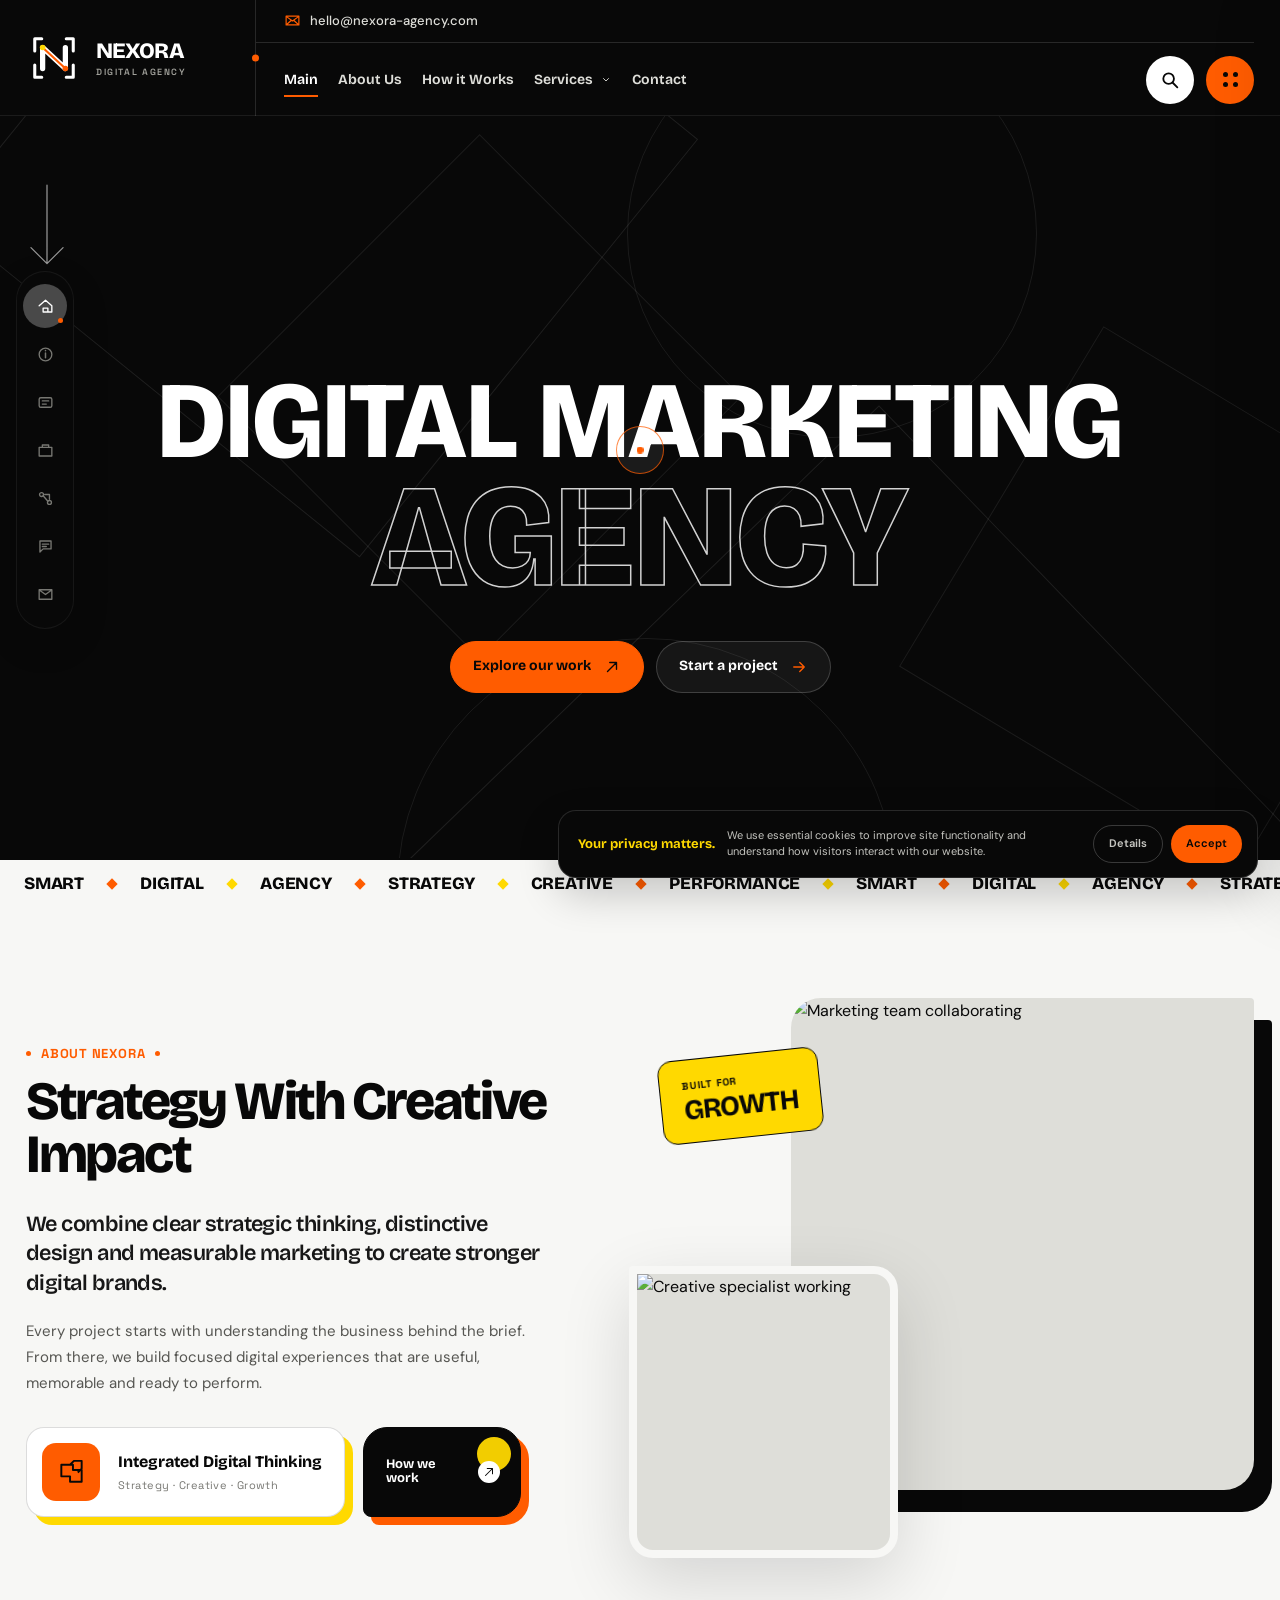
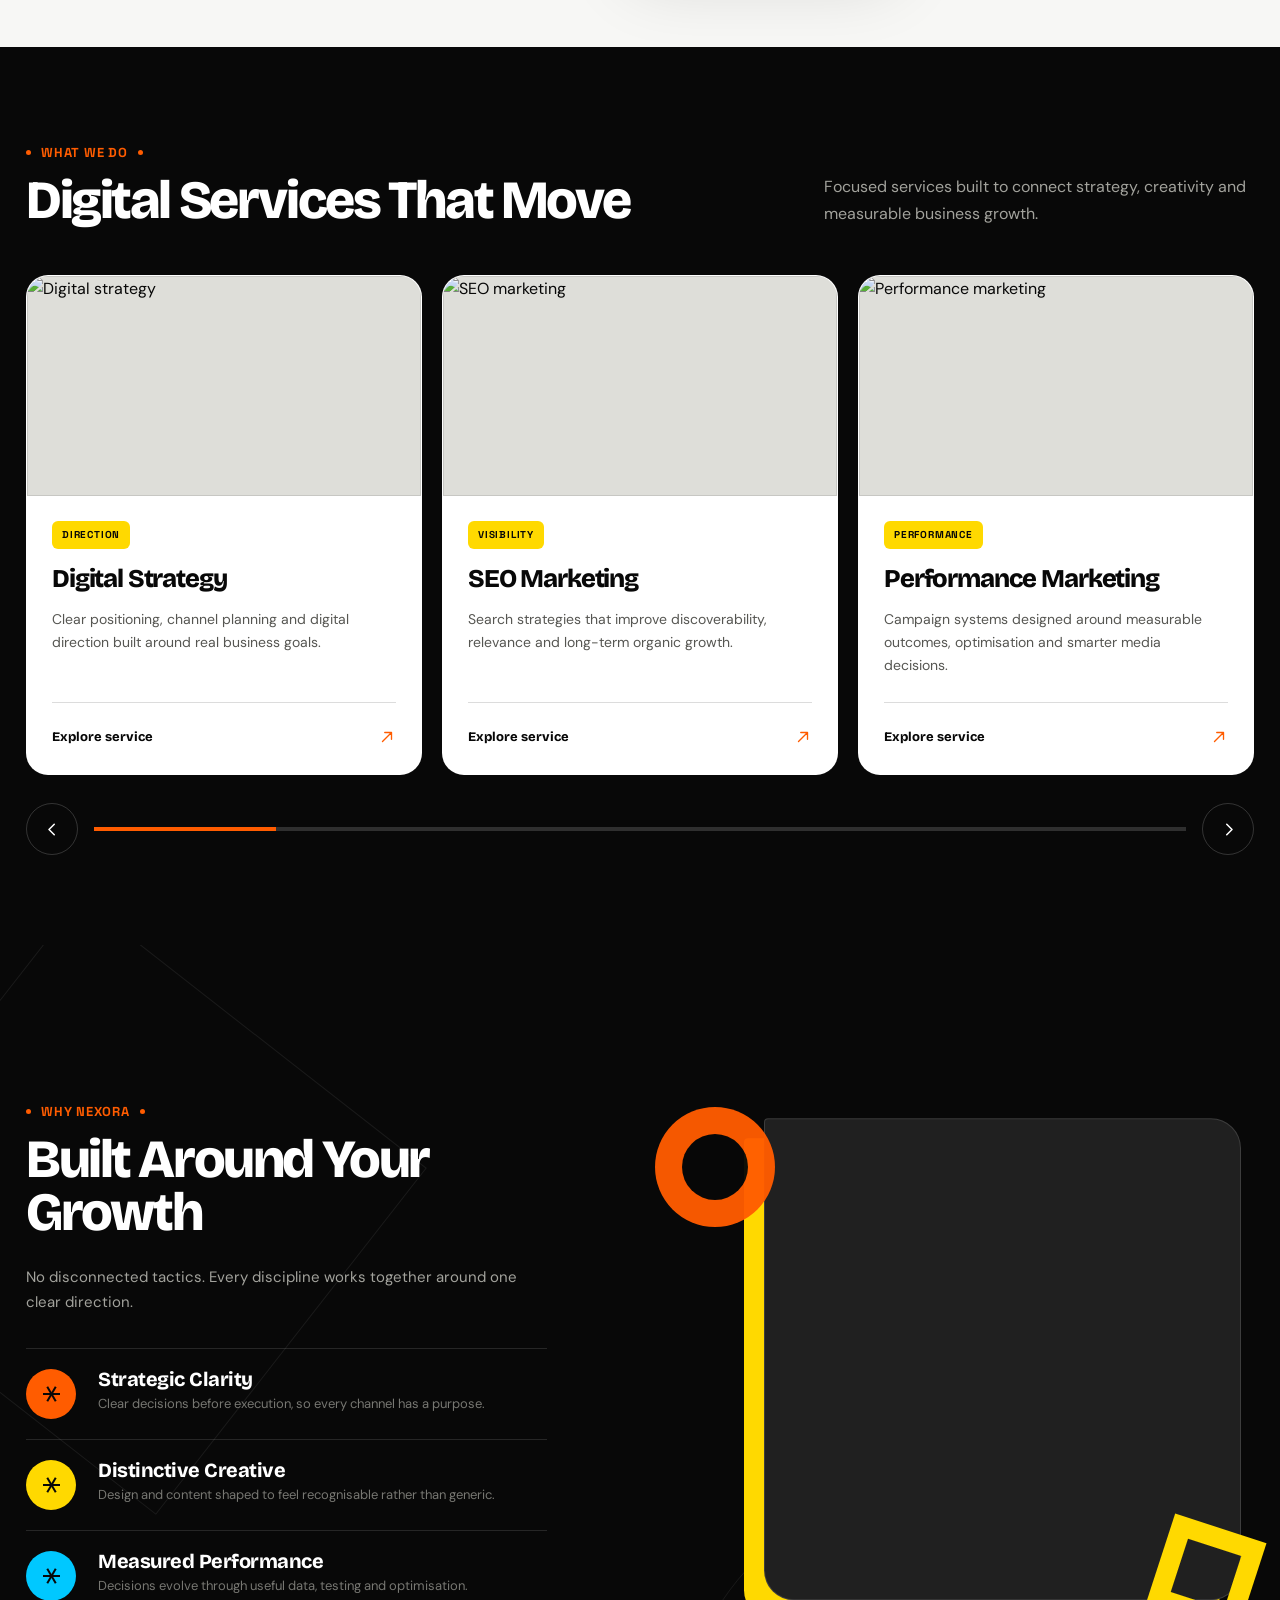
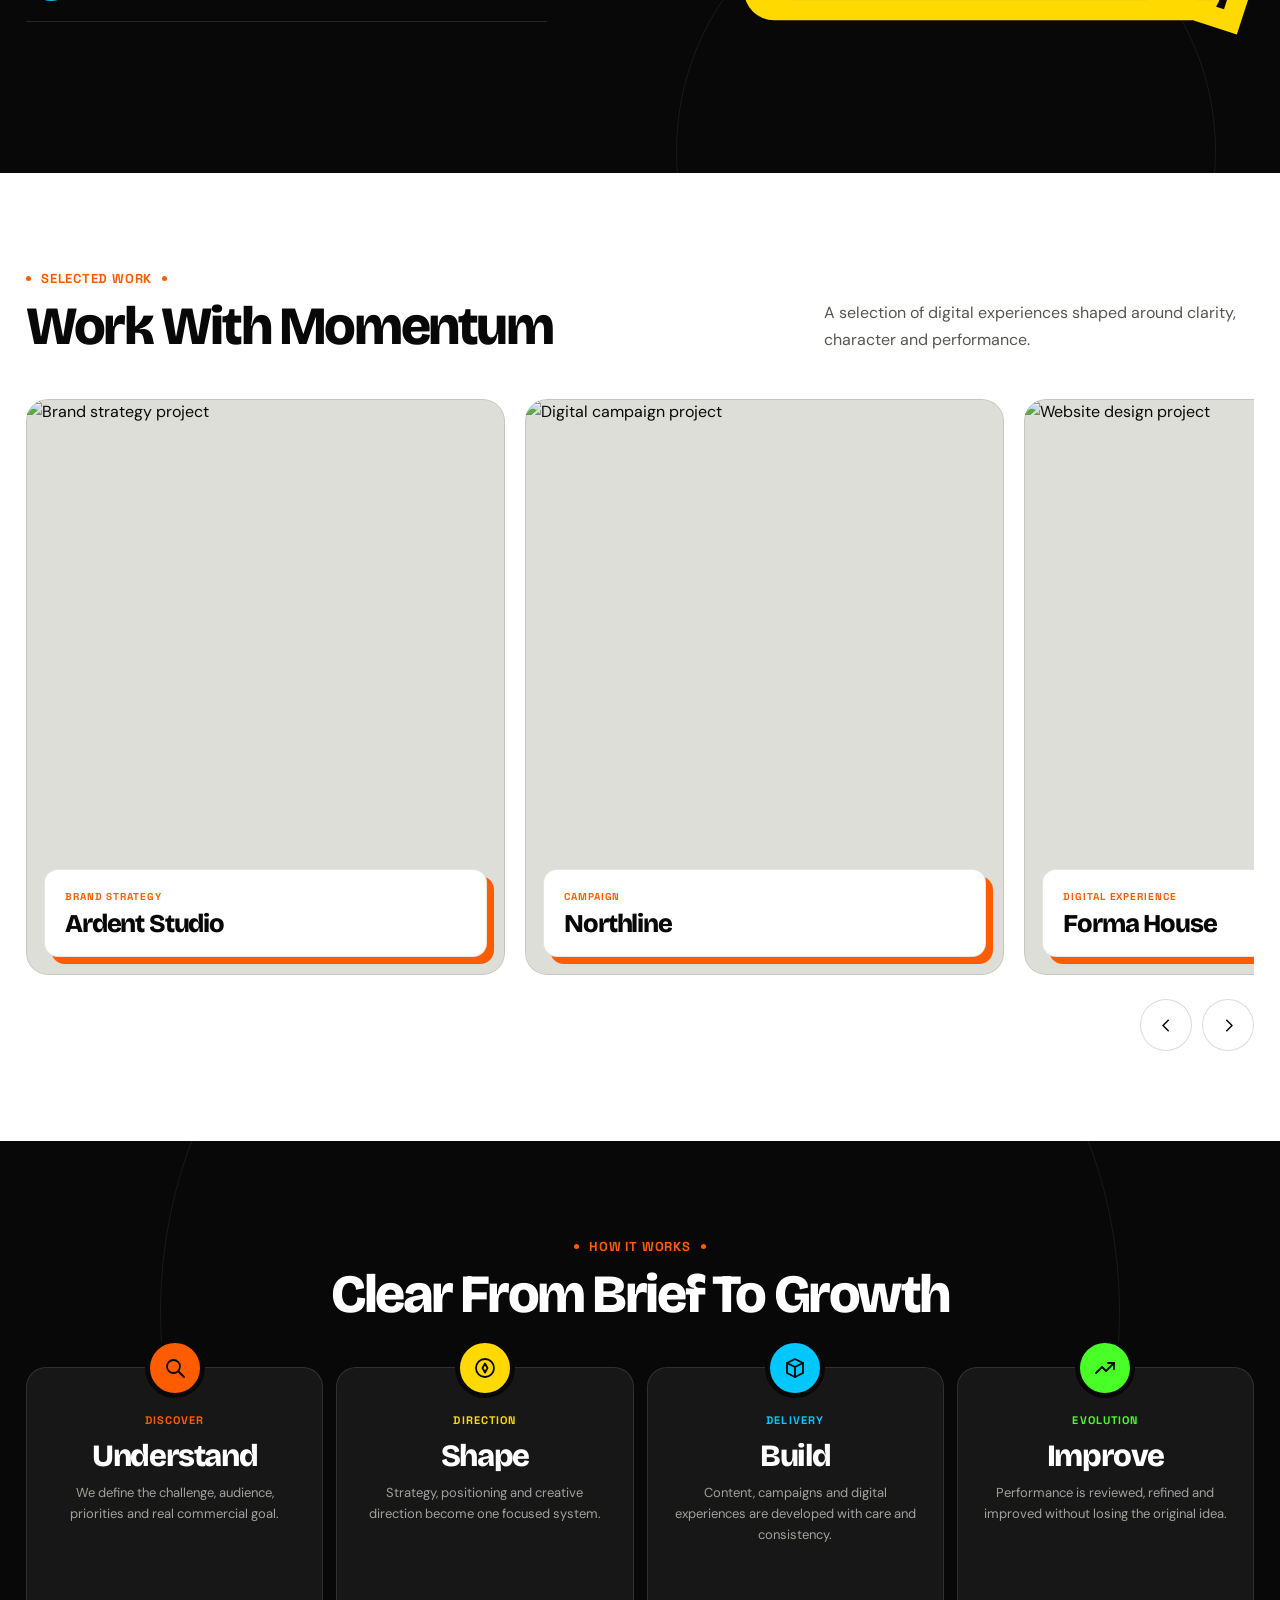
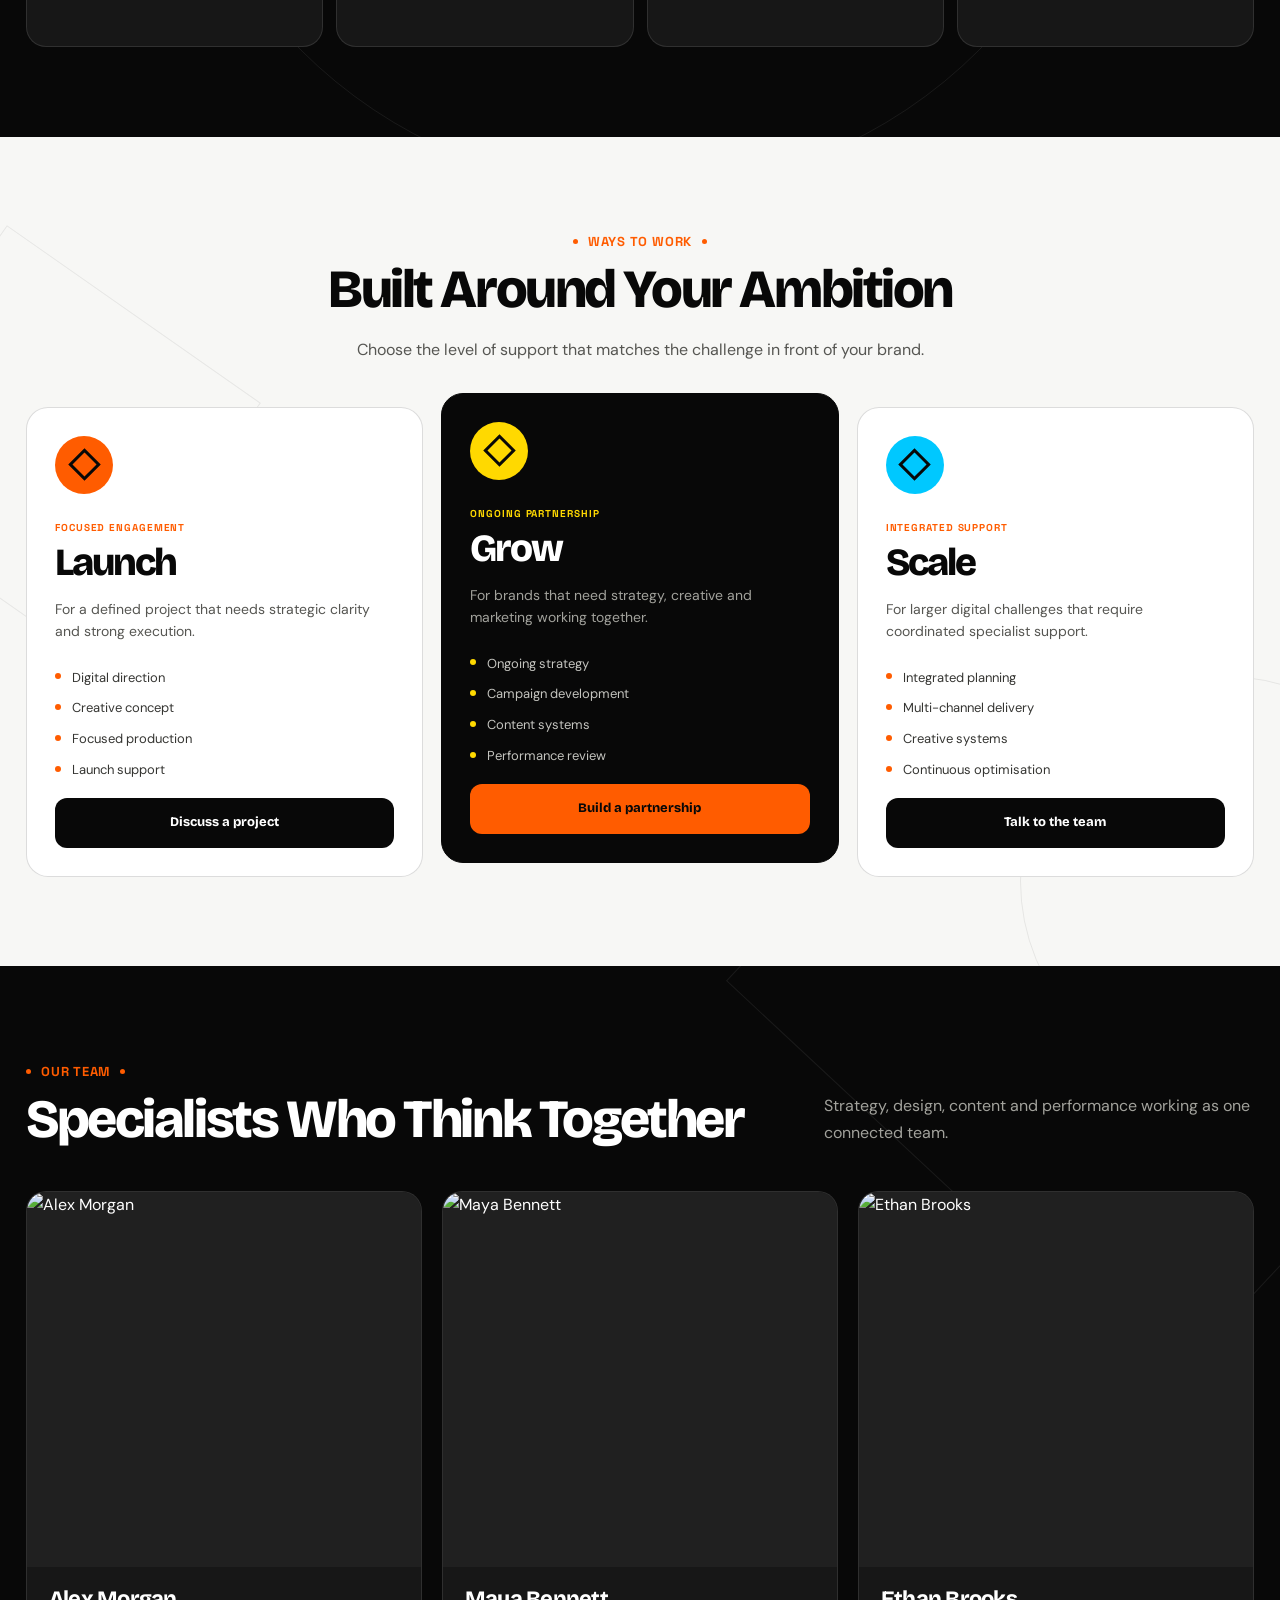
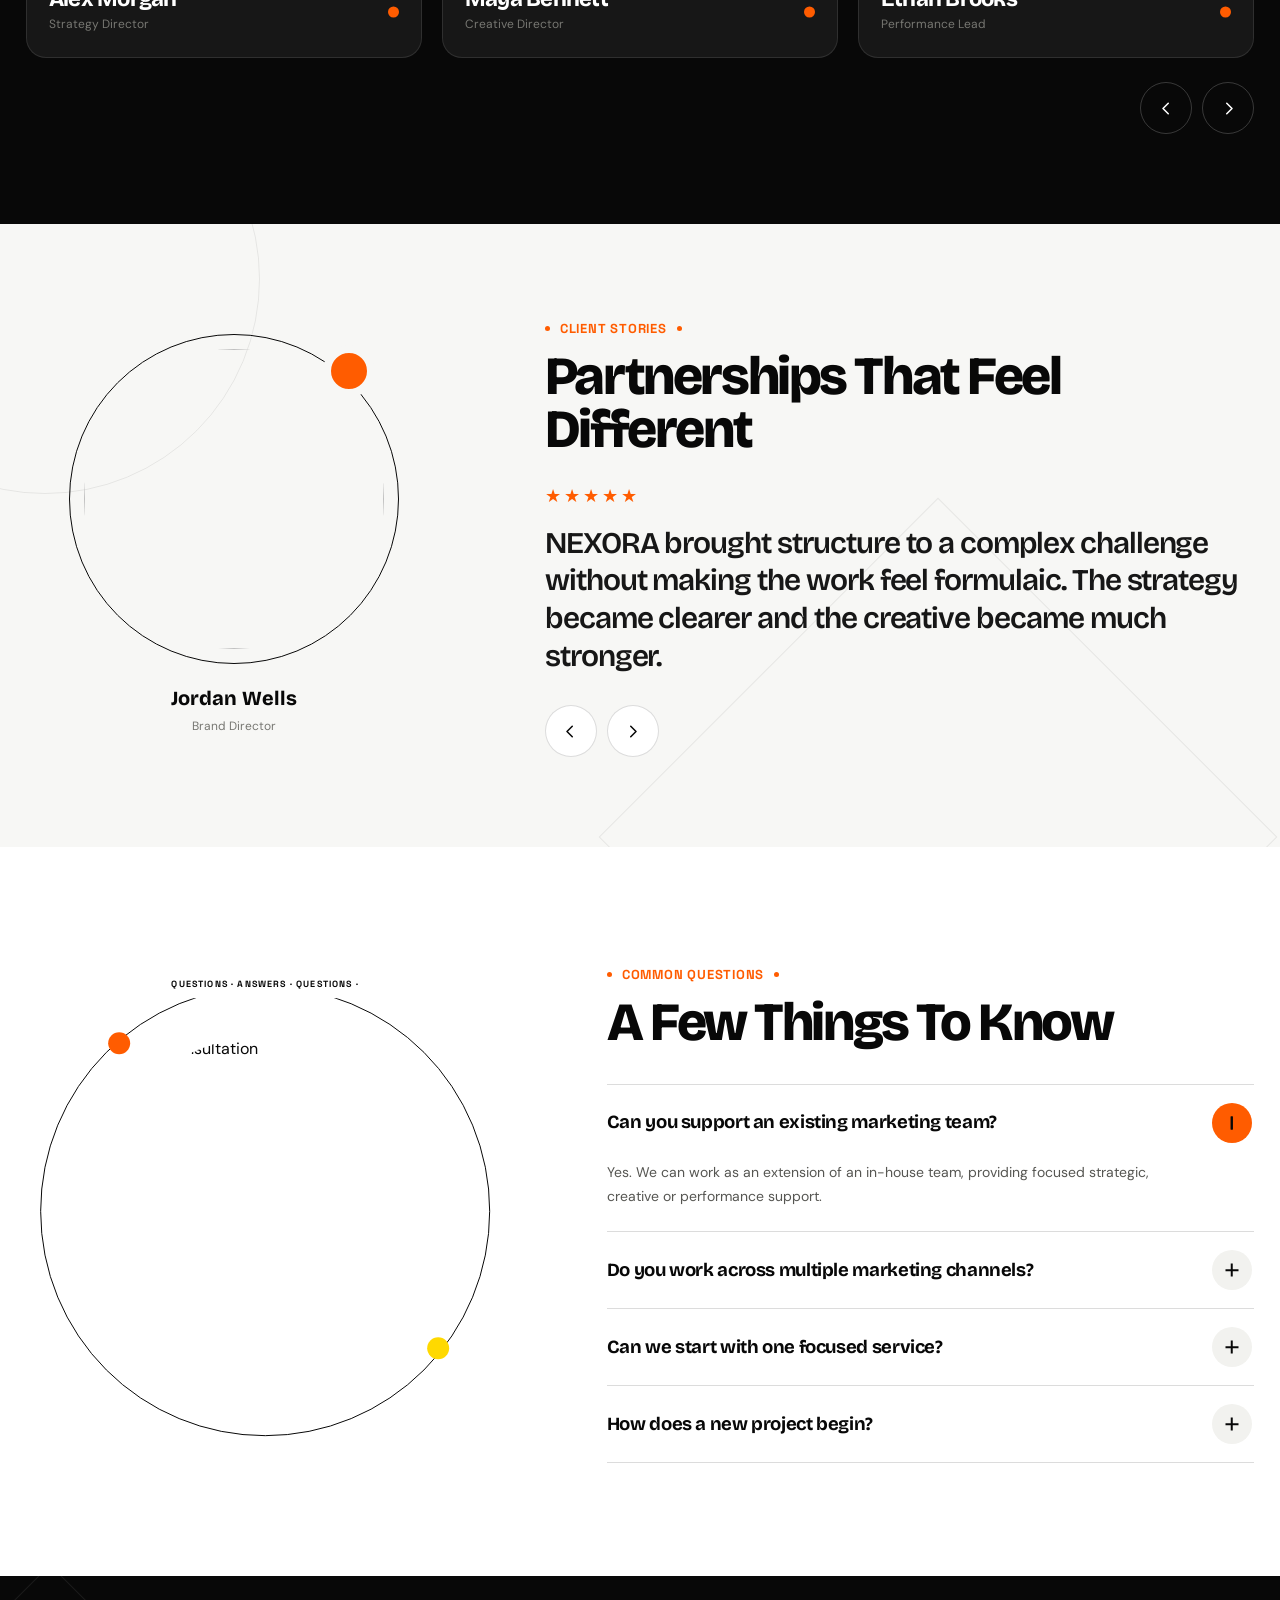
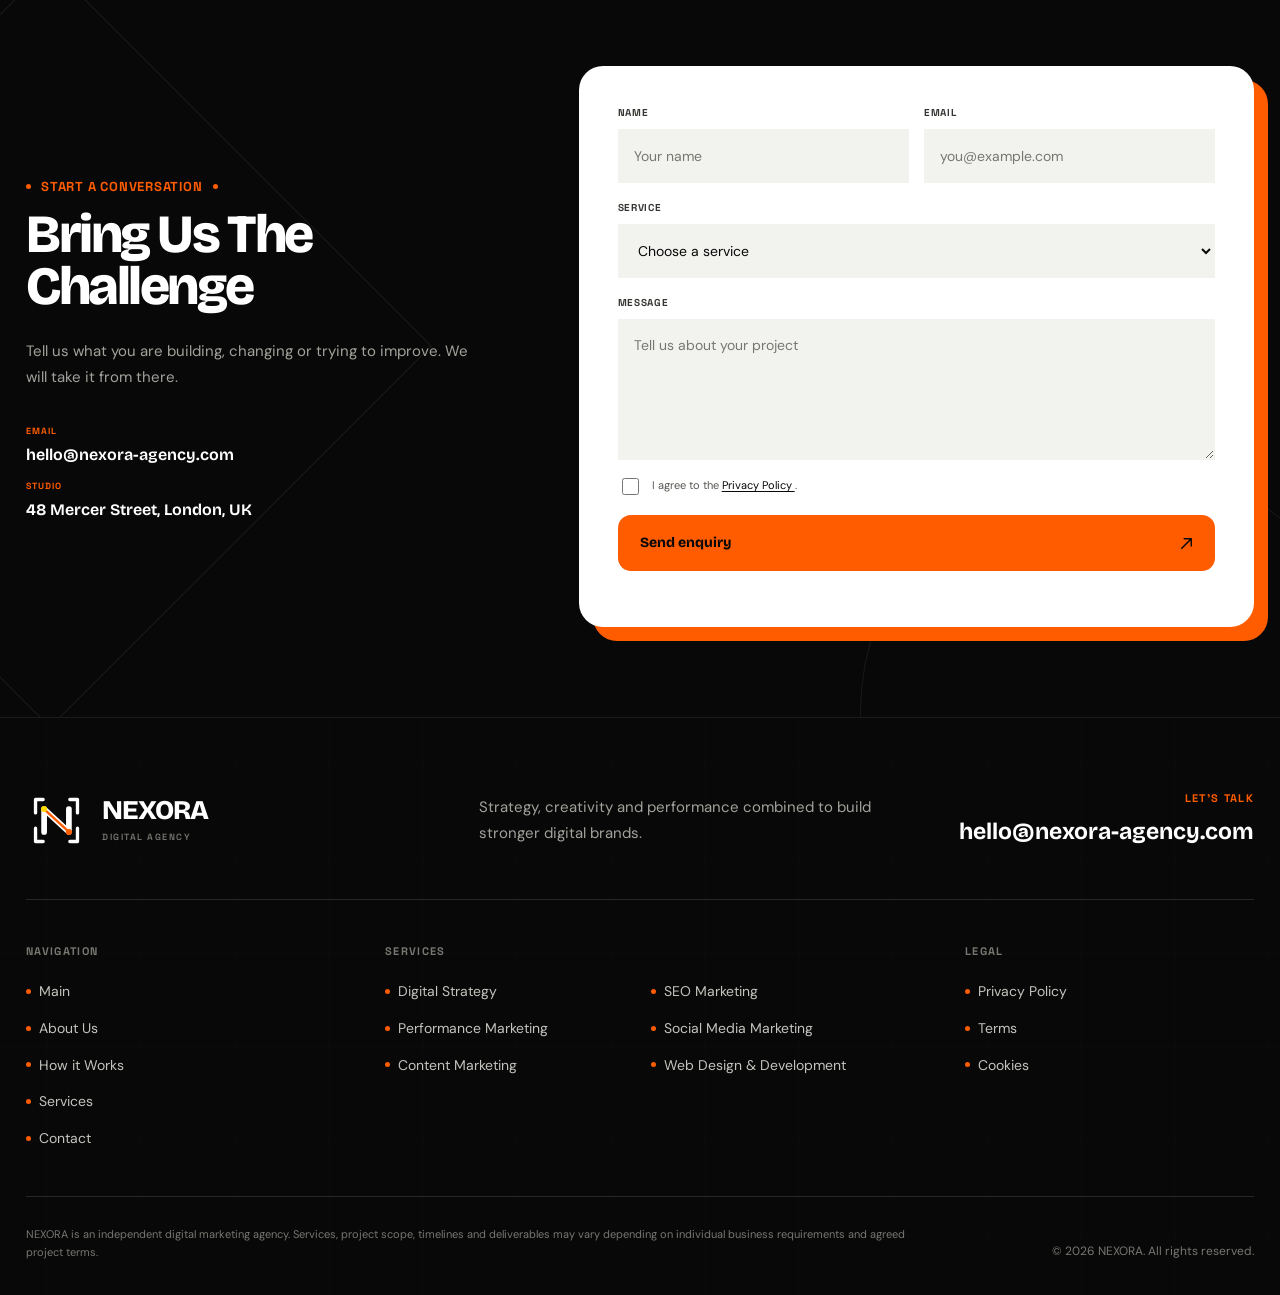
==== index.html @ 47d1459e "!" ====
<!DOCTYPE html>
<html lang="en">
<head>
    <meta charset="UTF-8">

    <meta
        name="viewport"
        content="width=device-width, initial-scale=1, viewport-fit=cover"
    >

    <meta
        name="description"
        content="NEXORA is a premium digital marketing agency focused on strategy, performance, content and digital experiences."
    >

    <meta name="theme-color" content="#080808">

    <title>NEXORA | Digital Marketing Agency</title>

    <link
        rel="icon"
        type="image/svg+xml"
        href="assets/icons/favicon.svg"
        data-site-favicon
    >

    <!-- Fonts -->
    <link rel="preconnect" href="https://fonts.googleapis.com">
    <link rel="preconnect" href="https://fonts.gstatic.com" crossorigin>

    <link
        href="https://fonts.googleapis.com/css2?family=Bricolage+Grotesque:opsz,wght@12..96,400;12..96,500;12..96,600;12..96,700;12..96,800&family=DM+Sans:opsz,wght@9..40,400;9..40,500;9..40,600&family=Space+Grotesk:wght@400;500;600;700&display=swap"
        rel="stylesheet"
    >

    <!-- Vendor -->
    <link
        rel="stylesheet"
        href="assets/vendor/swiper-bundle.min.css"
    >

    <link
        rel="stylesheet"
        href="assets/vendor/aos.css"
    >

    <!-- Site styles -->
    <link
        rel="stylesheet"
        href="assets/css/global.css"
    >

    <link
        rel="stylesheet"
        href="assets/css/index.css"
    >
</head>

<body
    class="page page--home"
    data-page="home"
>

    <!-- =========================================================
         CUSTOM CURSOR
    ========================================================== -->

    <div
        class="cursor"
        aria-hidden="true"
        data-cursor
    >
        <span class="cursor__dot"></span>
        <span class="cursor__follower"></span>
    </div>


    <!-- =========================================================
         HEADER
    ========================================================== -->

    <header
        class="site-header"
        data-header
    >
        <div class="site-header__shell">

            <a
                class="site-header__brand"
                href="index.html"
                aria-label="NEXORA home"
            >
                <img
                    class="site-header__logo"
                    src="assets/icons/logo.svg"
                    alt=""
                    width="62"
                    height="62"
                    data-site-logo
                >

                <span class="site-header__brand-copy">
                    <strong
                        class="site-header__brand-name"
                        data-brand-name
                    >
                        NEXORA
                    </strong>

                    <span
                        class="site-header__brand-tagline"
                        data-brand-tagline
                    >
                        DIGITAL AGENCY
                    </span>
                </span>
            </a>


            <div class="site-header__content">

                <!-- Top level -->
                <div class="site-header__top">
                    <a
                        class="site-header__email"
                        href="mailto:hello@nexora-agency.com"
                        data-site-email-link
                    >
                        <svg
                            viewBox="0 0 24 24"
                            aria-hidden="true"
                        >
                            <path
                                d="M3 5.75h18v12.5H3V5.75Zm1.5 1.5 7.5 5.4 7.5-5.4M4.5 17l5.5-5m9.5 5-5.5-5"
                                fill="none"
                                stroke="currentColor"
                                stroke-width="1.7"
                                stroke-linecap="round"
                                stroke-linejoin="round"
                            />
                        </svg>

                        <span data-site-email>
                            hello@nexora-agency.com
                        </span>
                    </a>

                    <span class="site-header__top-note">
                        Strategy · Creative · Performance
                    </span>
                </div>


                <!-- Bottom level -->
                <div class="site-header__bottom">

                    <nav
                        class="site-nav"
                        aria-label="Primary navigation"
                    >
                        <ul
                            class="site-nav__list"
                            data-primary-nav
                        ></ul>
                    </nav>


                    <div class="site-header__actions">

                        <button
                            class="header-action header-action--search"
                            type="button"
                            aria-label="Open search"
                            aria-controls="site-search"
                            aria-expanded="false"
                            data-search-open
                        >
                            <svg
                                viewBox="0 0 24 24"
                                aria-hidden="true"
                            >
                                <circle
                                    cx="10.5"
                                    cy="10.5"
                                    r="5.8"
                                    fill="none"
                                    stroke="currentColor"
                                    stroke-width="2"
                                />

                                <path
                                    d="m15 15 5 5"
                                    fill="none"
                                    stroke="currentColor"
                                    stroke-width="2"
                                    stroke-linecap="round"
                                />
                            </svg>
                        </button>


                        <button
                            class="header-action header-action--burger"
                            type="button"
                            aria-label="Open menu"
                            aria-controls="burger-panel"
                            aria-expanded="false"
                            data-burger-open
                        >
                            <span></span>
                            <span></span>
                            <span></span>
                            <span></span>
                        </button>

                    </div>

                </div>
            </div>

        </div>
    </header>


    <!-- =========================================================
         BURGER OVERLAY
    ========================================================== -->

    <div
        class="burger-overlay"
        data-burger-overlay
        hidden
    ></div>


    <!-- =========================================================
         BURGER PANEL
    ========================================================== -->

    <aside
        class="burger-panel"
        id="burger-panel"
        aria-hidden="true"
        aria-label="Website menu"
        data-burger-panel
    >
        <div class="burger-panel__header">

            <a
                class="burger-panel__brand"
                href="index.html"
            >
                <img
                    src="assets/icons/logo.svg"
                    alt=""
                    width="58"
                    height="58"
                    data-site-logo
                >

                <span>
                    <strong data-brand-name>NEXORA</strong>
                    <small data-brand-tagline>DIGITAL AGENCY</small>
                </span>
            </a>


            <button
                class="burger-panel__close"
                type="button"
                aria-label="Close menu"
                data-burger-close
            >
                <span></span>
                <span></span>
            </button>

        </div>


        <div class="burger-panel__body">

            <div class="burger-panel__intro">

                <p
                    class="burger-panel__text"
                    data-burger-description
                >
                    We create focused digital strategies,
                    distinctive experiences and measurable
                    marketing systems for ambitious brands.
                </p>


                <a
                    class="burger-panel__cta"
                    href="#contact"
                    data-burger-cta
                >
                    <span>Start a Project</span>

                    <svg
                        viewBox="0 0 24 24"
                        aria-hidden="true"
                    >
                        <path
                            d="M6 18 18 6M9 6h9v9"
                            fill="none"
                            stroke="currentColor"
                            stroke-width="1.8"
                            stroke-linecap="round"
                            stroke-linejoin="round"
                        />
                    </svg>
                </a>

            </div>


            <nav
                class="burger-nav"
                aria-label="Expanded navigation"
            >
                <div data-burger-nav></div>
            </nav>


            <div class="burger-panel__contact">

                <h2 class="burger-panel__title">
                    Contact Info
                </h2>

                <div class="burger-panel__contact-list">

                    <div class="burger-panel__contact-item">
                        <svg
                            viewBox="0 0 24 24"
                            aria-hidden="true"
                        >
                            <path
                                d="M12 21s6-5.1 6-11a6 6 0 1 0-12 0c0 5.9 6 11 6 11Z"
                                fill="none"
                                stroke="currentColor"
                                stroke-width="1.7"
                            />

                            <circle
                                cx="12"
                                cy="10"
                                r="2.2"
                                fill="none"
                                stroke="currentColor"
                                stroke-width="1.7"
                            />
                        </svg>

                        <span data-site-address>
                            48 Mercer Street, London, UK
                        </span>
                    </div>


                    <a
                        class="burger-panel__contact-item"
                        href="mailto:hello@nexora-agency.com"
                        data-site-email-link
                    >
                        <svg
                            viewBox="0 0 24 24"
                            aria-hidden="true"
                        >
                            <path
                                d="M3 5.75h18v12.5H3V5.75Zm1.5 1.5 7.5 5.4 7.5-5.4"
                                fill="none"
                                stroke="currentColor"
                                stroke-width="1.7"
                                stroke-linecap="round"
                                stroke-linejoin="round"
                            />
                        </svg>

                        <span data-site-email>
                            hello@nexora-agency.com
                        </span>
                    </a>

                </div>

            </div>

        </div>
    </aside>


    <!-- =========================================================
         SEARCH
    ========================================================== -->

    <div
        class="site-search"
        id="site-search"
        aria-hidden="true"
        data-search
    >
        <div
            class="site-search__backdrop"
            data-search-close
        ></div>

        <div
            class="site-search__dialog"
            role="dialog"
            aria-modal="true"
            aria-labelledby="search-title"
        >

            <div class="site-search__header">

                <div>
                    <span class="site-search__label">
                        Site Search
                    </span>

                    <h2
                        class="site-search__title"
                        id="search-title"
                    >
                        Find what you need
                    </h2>
                </div>


                <button
                    class="site-search__close"
                    type="button"
                    aria-label="Close search"
                    data-search-close
                >
                    <span></span>
                    <span></span>
                </button>

            </div>


            <label
                class="site-search__field"
                for="site-search-input"
            >
                <svg
                    viewBox="0 0 24 24"
                    aria-hidden="true"
                >
                    <circle
                        cx="10.5"
                        cy="10.5"
                        r="5.8"
                        fill="none"
                        stroke="currentColor"
                        stroke-width="2"
                    />

                    <path
                        d="m15 15 5 5"
                        fill="none"
                        stroke="currentColor"
                        stroke-width="2"
                        stroke-linecap="round"
                    />
                </svg>

                <input
                    id="site-search-input"
                    type="search"
                    autocomplete="off"
                    placeholder="Search the website"
                    data-search-input
                >
            </label>


            <div
                class="site-search__results"
                aria-live="polite"
                data-search-results
            ></div>

        </div>
    </div>


    <!-- =========================================================
         LEFT STICKY NAV
    ========================================================== -->

    <nav
        class="section-dock"
        aria-label="Page sections"
        data-section-dock
    >
        <a
            class="section-dock__item is-active"
            href="#home"
            aria-label="Home"
            data-section-link="home"
        >
            <svg viewBox="0 0 24 24" aria-hidden="true">
                <path
                    d="m4 11 8-7 8 7v8H9v-5h6v5h5"
                    fill="none"
                    stroke="currentColor"
                    stroke-width="1.7"
                    stroke-linecap="round"
                    stroke-linejoin="round"
                />
            </svg>
        </a>


        <a
            class="section-dock__item"
            href="#about"
            aria-label="About"
            data-section-link="about"
        >
            <svg viewBox="0 0 24 24" aria-hidden="true">
                <circle
                    cx="12"
                    cy="12"
                    r="8"
                    fill="none"
                    stroke="currentColor"
                    stroke-width="1.7"
                />

                <path
                    d="M12 10v6m0-9v.2"
                    fill="none"
                    stroke="currentColor"
                    stroke-width="1.9"
                    stroke-linecap="round"
                />
            </svg>
        </a>


        <a
            class="section-dock__item"
            href="#services"
            aria-label="Services"
            data-section-link="services"
        >
            <svg viewBox="0 0 24 24" aria-hidden="true">
                <rect
                    x="4"
                    y="6"
                    width="16"
                    height="12"
                    rx="2"
                    fill="none"
                    stroke="currentColor"
                    stroke-width="1.7"
                />

                <path
                    d="M8 10h8M8 14h5"
                    fill="none"
                    stroke="currentColor"
                    stroke-width="1.7"
                    stroke-linecap="round"
                />
            </svg>
        </a>


        <a
            class="section-dock__item"
            href="#projects"
            aria-label="Selected work"
            data-section-link="projects"
        >
            <svg viewBox="0 0 24 24" aria-hidden="true">
                <path
                    d="M4 8h16v11H4V8Zm4-3h8v3H8V5Z"
                    fill="none"
                    stroke="currentColor"
                    stroke-width="1.7"
                    stroke-linejoin="round"
                />
            </svg>
        </a>


        <a
            class="section-dock__item"
            href="#process"
            aria-label="How it works"
            data-section-link="process"
        >
            <svg viewBox="0 0 24 24" aria-hidden="true">
                <circle
                    cx="7"
                    cy="7"
                    r="2.5"
                    fill="none"
                    stroke="currentColor"
                    stroke-width="1.7"
                />

                <circle
                    cx="17"
                    cy="17"
                    r="2.5"
                    fill="none"
                    stroke="currentColor"
                    stroke-width="1.7"
                />

                <path
                    d="M9 8.5 15 15.5M17 7H11m6 0v6"
                    fill="none"
                    stroke="currentColor"
                    stroke-width="1.7"
                    stroke-linecap="round"
                />
            </svg>
        </a>


        <a
            class="section-dock__item"
            href="#testimonials"
            aria-label="Testimonials"
            data-section-link="testimonials"
        >
            <svg viewBox="0 0 24 24" aria-hidden="true">
                <path
                    d="M5 5h14v10H9l-4 4V5Z"
                    fill="none"
                    stroke="currentColor"
                    stroke-width="1.7"
                    stroke-linejoin="round"
                />

                <path
                    d="M8 9h8M8 12h5"
                    fill="none"
                    stroke="currentColor"
                    stroke-width="1.7"
                    stroke-linecap="round"
                />
            </svg>
        </a>


        <a
            class="section-dock__item"
            href="#contact"
            aria-label="Contact"
            data-section-link="contact"
        >
            <svg viewBox="0 0 24 24" aria-hidden="true">
                <path
                    d="M4 6h16v12H4V6Zm1 1 7 5 7-5"
                    fill="none"
                    stroke="currentColor"
                    stroke-width="1.7"
                    stroke-linecap="round"
                    stroke-linejoin="round"
                />
            </svg>
        </a>
    </nav>


    <main>


        <!-- =====================================================
             HERO
        ====================================================== -->

        <section
            class="hero"
            id="home"
            data-section="home"
        >

            <div
                class="hero__pattern"
                aria-hidden="true"
                data-hero-parallax
            >
                <span class="hero__shape hero__shape--one"></span>
                <span class="hero__shape hero__shape--two"></span>
                <span class="hero__shape hero__shape--three"></span>
                <span class="hero__shape hero__shape--four"></span>
            </div>


            <div class="hero__container">

                <div
                    class="hero__scroll-cue"
                    aria-hidden="true"
                >
                    <svg viewBox="0 0 68 138">
                        <path
                            d="M34 3v126M8 104l26 26 26-26"
                            fill="none"
                            stroke="currentColor"
                            stroke-width="2"
                            stroke-linecap="round"
                            stroke-linejoin="round"
                        />
                    </svg>
                </div>


                <div class="hero__headline">

                    <div class="hero__headline-mask">
                        <span
                            class="hero__headline-line hero__headline-line--solid"
                            data-hero-line
                        >
                            Digital Marketing
                        </span>
                    </div>

                    <div class="hero__headline-mask">
                        <span
                            class="hero__headline-line hero__headline-line--outline"
                            data-hero-line
                        >
                            AGENCY
                        </span>
                    </div>

                </div>


                <div
                    class="hero__copy"
                    data-hero-copy
                >
                    <a
                        class="hero__cta hero__cta--primary"
                        href="#services"
                    >
                        <span>Explore our work</span>

                        <svg
                            viewBox="0 0 24 24"
                            aria-hidden="true"
                        >
                            <path
                                d="M6 18 18 6M9 6h9v9"
                                fill="none"
                                stroke="currentColor"
                                stroke-width="1.8"
                                stroke-linecap="round"
                                stroke-linejoin="round"
                            />
                        </svg>
                    </a>

                    <a
                        class="hero__cta hero__cta--secondary"
                        href="#contact"
                    >
                        <span>Start a project</span>

                        <svg
                            viewBox="0 0 24 24"
                            aria-hidden="true"
                        >
                            <path
                                d="M5 12h14M13 6l6 6-6 6"
                                fill="none"
                                stroke="currentColor"
                                stroke-width="1.8"
                                stroke-linecap="round"
                                stroke-linejoin="round"
                            />
                        </svg>
                    </a>
                </div>

            </div>


            <nav
                class="hero-marquee"
                aria-label="Agency specialties"
            >
                <div class="hero-marquee__track">

                    <div class="hero-marquee__group">
                        <a class="hero-marquee__link" href="#about">SMART</a>
                        <i></i>
                        <a class="hero-marquee__link" href="#services">DIGITAL</a>
                        <i></i>
                        <a class="hero-marquee__link" href="#contact">AGENCY</a>
                        <i></i>
                        <a class="hero-marquee__link" href="#process">STRATEGY</a>
                        <i></i>
                        <a class="hero-marquee__link" href="#projects">CREATIVE</a>
                        <i></i>
                        <a class="hero-marquee__link" href="#testimonials">PERFORMANCE</a>
                        <i></i>
                    </div>

                    <div
                        class="hero-marquee__group"
                        aria-hidden="true"
                    >
                        <a class="hero-marquee__link" href="#about" tabindex="-1">SMART</a>
                        <i></i>
                        <a class="hero-marquee__link" href="#services" tabindex="-1">DIGITAL</a>
                        <i></i>
                        <a class="hero-marquee__link" href="#contact" tabindex="-1">AGENCY</a>
                        <i></i>
                        <a class="hero-marquee__link" href="#process" tabindex="-1">STRATEGY</a>
                        <i></i>
                        <a class="hero-marquee__link" href="#projects" tabindex="-1">CREATIVE</a>
                        <i></i>
                        <a class="hero-marquee__link" href="#testimonials" tabindex="-1">PERFORMANCE</a>
                        <i></i>
                    </div>

                </div>
            </nav>

        </section>


        <!-- =====================================================
             ABOUT
        ====================================================== -->

        <section
            class="section about"
            id="about"
            data-section="about"
        >
            <div class="container">

                <div class="about__layout">

                    <div
                        class="about__content"
                        data-aos="fade-up"
                    >
                        <span class="section-label">
                            About NEXORA
                        </span>

                        <h2 class="section-title">
                            Strategy With Creative Impact
                        </h2>

                        <p class="about__lead">
                            We combine clear strategic thinking,
                            distinctive design and measurable
                            marketing to create stronger digital brands.
                        </p>

                        <p class="about__text">
                            Every project starts with understanding
                            the business behind the brief. From there,
                            we build focused digital experiences that
                            are useful, memorable and ready to perform.
                        </p>


                        <div class="about__actions">

                            <div class="about__expertise">

                                <div class="about__expertise-icon">
                                    <svg
                                        viewBox="0 0 64 64"
                                        aria-hidden="true"
                                    >
                                        <path
                                            d="M11 42V18h24v11h18v24H29V42H11Zm18-24 8-8h16v16l-8 8"
                                            fill="none"
                                            stroke="currentColor"
                                            stroke-width="4"
                                            stroke-linejoin="round"
                                        />
                                    </svg>
                                </div>

                                <div>
                                    <strong>
                                        Integrated Digital Thinking
                                    </strong>

                                    <span>
                                        Strategy · Creative · Growth
                                    </span>
                                </div>

                            </div>


                            <a
                                class="round-link"
                                href="#process"
                            >
                                <span>
                                    How we work
                                </span>

                                <svg
                                    viewBox="0 0 24 24"
                                    aria-hidden="true"
                                >
                                    <path
                                        d="M6 18 18 6M9 6h9v9"
                                        fill="none"
                                        stroke="currentColor"
                                        stroke-width="1.8"
                                        stroke-linecap="round"
                                        stroke-linejoin="round"
                                    />
                                </svg>
                            </a>

                        </div>

                    </div>


                    <div
                        class="about__visual"
                        data-aos="fade-left"
                    >
                        <div class="about__media about__media--primary">
                            <img
                                src="assets/images/about/about-main.webp"
                                alt="Marketing team collaborating"
                                width="760"
                                height="880"
                                loading="lazy"
                            >
                        </div>

                        <div class="about__media about__media--floating">
                            <img
                                src="assets/images/about/about-detail.webp"
                                alt="Creative specialist working"
                                width="480"
                                height="600"
                                loading="lazy"
                            >
                        </div>

                        <div
                            class="about__accent-card"
                            aria-hidden="true"
                        >
                            <span>
                                Built for
                            </span>

                            <strong>
                                GROWTH
                            </strong>
                        </div>
                    </div>

                </div>

            </div>
        </section>


        <!-- =====================================================
             SERVICES
        ====================================================== -->

        <section
            class="section services"
            id="services"
            data-section="services"
        >
            <div class="container">

                <div
                    class="section-heading section-heading--split"
                    data-aos="fade-up"
                >
                    <div>
                        <span class="section-label">
                            What We Do
                        </span>

                        <h2 class="section-title">
                            Digital Services That Move
                        </h2>
                    </div>

                    <p>
                        Focused services built to connect strategy,
                        creativity and measurable business growth.
                    </p>
                </div>


                <div
                    class="services-slider-wrap"
                    data-aos="fade-up"
                    data-aos-delay="80"
                >

                    <div class="swiper services-swiper">

                        <div class="swiper-wrapper">


                            <article class="swiper-slide service-card">
                                <div class="service-card__media">
                                    <img
                                        src="assets/images/services/digital-strategy.webp"
                                        alt="Digital strategy"
                                        width="640"
                                        height="420"
                                        loading="lazy"
                                    >
                                </div>

                                <div class="service-card__body">
                                    <span class="service-card__tag">
                                        Direction
                                    </span>

                                    <h3>
                                        Digital Strategy
                                    </h3>

                                    <p>
                                        Clear positioning, channel planning
                                        and digital direction built around
                                        real business goals.
                                    </p>

                                    <a href="digital-strategy.html">
                                        <span>Explore service</span>

                                        <svg
                                            viewBox="0 0 24 24"
                                            aria-hidden="true"
                                        >
                                            <path
                                                d="M6 18 18 6M9 6h9v9"
                                                fill="none"
                                                stroke="currentColor"
                                                stroke-width="1.8"
                                                stroke-linecap="round"
                                                stroke-linejoin="round"
                                            />
                                        </svg>
                                    </a>
                                </div>
                            </article>


                            <article class="swiper-slide service-card">
                                <div class="service-card__media">
                                    <img
                                        src="assets/images/services/seo-marketing.webp"
                                        alt="SEO marketing"
                                        width="640"
                                        height="420"
                                        loading="lazy"
                                    >
                                </div>

                                <div class="service-card__body">
                                    <span class="service-card__tag">
                                        Visibility
                                    </span>

                                    <h3>
                                        SEO Marketing
                                    </h3>

                                    <p>
                                        Search strategies that improve
                                        discoverability, relevance and
                                        long-term organic growth.
                                    </p>

                                    <a href="seo-marketing.html">
                                        <span>Explore service</span>

                                        <svg
                                            viewBox="0 0 24 24"
                                            aria-hidden="true"
                                        >
                                            <path
                                                d="M6 18 18 6M9 6h9v9"
                                                fill="none"
                                                stroke="currentColor"
                                                stroke-width="1.8"
                                                stroke-linecap="round"
                                                stroke-linejoin="round"
                                            />
                                        </svg>
                                    </a>
                                </div>
                            </article>


                            <article class="swiper-slide service-card">
                                <div class="service-card__media">
                                    <img
                                        src="assets/images/services/performance-marketing.webp"
                                        alt="Performance marketing"
                                        width="640"
                                        height="420"
                                        loading="lazy"
                                    >
                                </div>

                                <div class="service-card__body">
                                    <span class="service-card__tag">
                                        Performance
                                    </span>

                                    <h3>
                                        Performance Marketing
                                    </h3>

                                    <p>
                                        Campaign systems designed around
                                        measurable outcomes, optimisation
                                        and smarter media decisions.
                                    </p>

                                    <a href="performance-marketing.html">
                                        <span>Explore service</span>

                                        <svg
                                            viewBox="0 0 24 24"
                                            aria-hidden="true"
                                        >
                                            <path
                                                d="M6 18 18 6M9 6h9v9"
                                                fill="none"
                                                stroke="currentColor"
                                                stroke-width="1.8"
                                                stroke-linecap="round"
                                                stroke-linejoin="round"
                                            />
                                        </svg>
                                    </a>
                                </div>
                            </article>


                            <article class="swiper-slide service-card">
                                <div class="service-card__media">
                                    <img
                                        src="assets/images/services/social-media.webp"
                                        alt="Social media marketing"
                                        width="640"
                                        height="420"
                                        loading="lazy"
                                    >
                                </div>

                                <div class="service-card__body">
                                    <span class="service-card__tag">
                                        Community
                                    </span>

                                    <h3>
                                        Social Media Marketing
                                    </h3>

                                    <p>
                                        Social systems built around useful
                                        content, stronger communities and
                                        consistent brand presence.
                                    </p>

                                    <a href="social-media-marketing.html">
                                        <span>Explore service</span>

                                        <svg
                                            viewBox="0 0 24 24"
                                            aria-hidden="true"
                                        >
                                            <path
                                                d="M6 18 18 6M9 6h9v9"
                                                fill="none"
                                                stroke="currentColor"
                                                stroke-width="1.8"
                                                stroke-linecap="round"
                                                stroke-linejoin="round"
                                            />
                                        </svg>
                                    </a>
                                </div>
                            </article>


                            <article class="swiper-slide service-card">
                                <div class="service-card__media">
                                    <img
                                        src="assets/images/services/content-marketing.webp"
                                        alt="Content marketing"
                                        width="640"
                                        height="420"
                                        loading="lazy"
                                    >
                                </div>

                                <div class="service-card__body">
                                    <span class="service-card__tag">
                                        Content
                                    </span>

                                    <h3>
                                        Content Marketing
                                    </h3>

                                    <p>
                                        Purposeful content systems that
                                        make brands clearer, more useful
                                        and easier to remember.
                                    </p>

                                    <a href="content-marketing.html">
                                        <span>Explore service</span>

                                        <svg
                                            viewBox="0 0 24 24"
                                            aria-hidden="true"
                                        >
                                            <path
                                                d="M6 18 18 6M9 6h9v9"
                                                fill="none"
                                                stroke="currentColor"
                                                stroke-width="1.8"
                                                stroke-linecap="round"
                                                stroke-linejoin="round"
                                            />
                                        </svg>
                                    </a>
                                </div>
                            </article>


                            <article class="swiper-slide service-card">
                                <div class="service-card__media">
                                    <img
                                        src="assets/images/services/web-design.webp"
                                        alt="Web design and development"
                                        width="640"
                                        height="420"
                                        loading="lazy"
                                    >
                                </div>

                                <div class="service-card__body">
                                    <span class="service-card__tag">
                                        Experience
                                    </span>

                                    <h3>
                                        Web Design & Development
                                    </h3>

                                    <p>
                                        Distinctive websites combining
                                        clear UX, strong visual systems
                                        and reliable front-end execution.
                                    </p>

                                    <a href="web-design.html">
                                        <span>Explore service</span>

                                        <svg
                                            viewBox="0 0 24 24"
                                            aria-hidden="true"
                                        >
                                            <path
                                                d="M6 18 18 6M9 6h9v9"
                                                fill="none"
                                                stroke="currentColor"
                                                stroke-width="1.8"
                                                stroke-linecap="round"
                                                stroke-linejoin="round"
                                            />
                                        </svg>
                                    </a>
                                </div>
                            </article>

                        </div>

                    </div>


                    <div class="slider-controls">

                        <button
                            class="slider-control slider-control--prev services-prev"
                            type="button"
                            aria-label="Previous services"
                        >
                            <svg
                                viewBox="0 0 24 24"
                                aria-hidden="true"
                            >
                                <path
                                    d="m14 6-6 6 6 6"
                                    fill="none"
                                    stroke="currentColor"
                                    stroke-width="1.8"
                                    stroke-linecap="round"
                                    stroke-linejoin="round"
                                />
                            </svg>
                        </button>


                        <div class="slider-progress services-progress"></div>


                        <button
                            class="slider-control slider-control--next services-next"
                            type="button"
                            aria-label="Next services"
                        >
                            <svg
                                viewBox="0 0 24 24"
                                aria-hidden="true"
                            >
                                <path
                                    d="m10 6 6 6-6 6"
                                    fill="none"
                                    stroke="currentColor"
                                    stroke-width="1.8"
                                    stroke-linecap="round"
                                    stroke-linejoin="round"
                                />
                            </svg>
                        </button>

                    </div>

                </div>

            </div>
        </section>


        <!-- =====================================================
             WHY CHOOSE US
        ====================================================== -->

        <section
            class="section why-us"
            data-section-theme="dark"
        >
            <div class="why-us__pattern" aria-hidden="true"></div>

            <div class="container">

                <div class="why-us__layout">

                    <div
                        class="why-us__content"
                        data-aos="fade-right"
                    >
                        <span class="section-label">
                            Why NEXORA
                        </span>

                        <h2 class="section-title">
                            Built Around Your Growth
                        </h2>

                        <p class="why-us__intro">
                            No disconnected tactics. Every discipline
                            works together around one clear direction.
                        </p>


                        <div class="why-us__list">

                            <article class="why-us__item">
                                <div class="why-us__icon">
                                    <span></span>
                                </div>

                                <div>
                                    <h3>
                                        Strategic Clarity
                                    </h3>

                                    <p>
                                        Clear decisions before execution,
                                        so every channel has a purpose.
                                    </p>
                                </div>
                            </article>


                            <article class="why-us__item">
                                <div class="why-us__icon">
                                    <span></span>
                                </div>

                                <div>
                                    <h3>
                                        Distinctive Creative
                                    </h3>

                                    <p>
                                        Design and content shaped to feel
                                        recognisable rather than generic.
                                    </p>
                                </div>
                            </article>


                            <article class="why-us__item">
                                <div class="why-us__icon">
                                    <span></span>
                                </div>

                                <div>
                                    <h3>
                                        Measured Performance
                                    </h3>

                                    <p>
                                        Decisions evolve through useful
                                        data, testing and optimisation.
                                    </p>
                                </div>
                            </article>

                        </div>

                    </div>


                    <div
                        class="why-us__visual"
                        data-aos="fade-left"
                    >
                        <div
                            class="why-us__media"
                            data-parallax-media
                        >
                            <img
                                src="assets/images/about/why-us.webp"
                                alt="Marketing professionals reviewing a campaign"
                                width="760"
                                height="900"
                                loading="lazy"
                            >
                        </div>

                        <span
                            class="why-us__decor why-us__decor--orange"
                            aria-hidden="true"
                        ></span>

                        <span
                            class="why-us__decor why-us__decor--yellow"
                            aria-hidden="true"
                        ></span>

                    </div>

                </div>

            </div>
        </section>


        <!-- =====================================================
             PROJECTS
        ====================================================== -->

        <section
            class="section projects"
            id="projects"
            data-section="projects"
        >
            <div class="container">

                <div
                    class="section-heading section-heading--split"
                    data-aos="fade-up"
                >
                    <div>
                        <span class="section-label">
                            Selected Work
                        </span>

                        <h2 class="section-title">
                            Work With Momentum
                        </h2>
                    </div>

                    <p>
                        A selection of digital experiences shaped
                        around clarity, character and performance.
                    </p>
                </div>

            </div>


            <div
                class="projects-slider-shell"
                data-aos="fade-up"
                data-aos-delay="80"
            >
                <div class="container">

                    <div class="swiper projects-swiper">

                        <div class="swiper-wrapper">

                            <article class="swiper-slide project-card">
                                <img
                                    src="assets/images/projects/project-01.webp"
                                    alt="Brand strategy project"
                                    width="760"
                                    height="900"
                                    loading="lazy"
                                >

                                <div class="project-card__overlay">
                                    <span>Brand Strategy</span>
                                    <h3>Ardent Studio</h3>
                                </div>
                            </article>


                            <article class="swiper-slide project-card">
                                <img
                                    src="assets/images/projects/project-02.webp"
                                    alt="Digital campaign project"
                                    width="760"
                                    height="900"
                                    loading="lazy"
                                >

                                <div class="project-card__overlay">
                                    <span>Campaign</span>
                                    <h3>Northline</h3>
                                </div>
                            </article>


                            <article class="swiper-slide project-card">
                                <img
                                    src="assets/images/projects/project-03.webp"
                                    alt="Website design project"
                                    width="760"
                                    height="900"
                                    loading="lazy"
                                >

                                <div class="project-card__overlay">
                                    <span>Digital Experience</span>
                                    <h3>Forma House</h3>
                                </div>
                            </article>


                            <article class="swiper-slide project-card">
                                <img
                                    src="assets/images/projects/project-04.webp"
                                    alt="Performance campaign project"
                                    width="760"
                                    height="900"
                                    loading="lazy"
                                >

                                <div class="project-card__overlay">
                                    <span>Performance</span>
                                    <h3>Vantage</h3>
                                </div>
                            </article>


                            <article class="swiper-slide project-card">
                                <img
                                    src="assets/images/projects/project-05.webp"
                                    alt="Social strategy project"
                                    width="760"
                                    height="900"
                                    loading="lazy"
                                >

                                <div class="project-card__overlay">
                                    <span>Social Strategy</span>
                                    <h3>Parallel</h3>
                                </div>
                            </article>

                        </div>

                    </div>


                    <div class="projects__controls">
                        <button
                            class="slider-control projects-prev"
                            type="button"
                            aria-label="Previous projects"
                        >
                            <svg
                                viewBox="0 0 24 24"
                                aria-hidden="true"
                            >
                                <path
                                    d="m14 6-6 6 6 6"
                                    fill="none"
                                    stroke="currentColor"
                                    stroke-width="1.8"
                                    stroke-linecap="round"
                                    stroke-linejoin="round"
                                />
                            </svg>
                        </button>

                        <button
                            class="slider-control projects-next"
                            type="button"
                            aria-label="Next projects"
                        >
                            <svg
                                viewBox="0 0 24 24"
                                aria-hidden="true"
                            >
                                <path
                                    d="m10 6 6 6-6 6"
                                    fill="none"
                                    stroke="currentColor"
                                    stroke-width="1.8"
                                    stroke-linecap="round"
                                    stroke-linejoin="round"
                                />
                            </svg>
                        </button>
                    </div>

                </div>
            </div>
        </section>


        <!-- =====================================================
             PROCESS
        ====================================================== -->

        <section
            class="section process"
            id="process"
            data-section="process"
        >
            <div class="process__pattern" aria-hidden="true"></div>

            <div class="container">

                <div
                    class="section-heading section-heading--center"
                    data-aos="fade-up"
                >
                    <span class="section-label">
                        How It Works
                    </span>

                    <h2 class="section-title">
                        Clear From Brief To Growth
                    </h2>
                </div>


                <div
                    class="process__grid"
                    data-aos="fade-up"
                    data-aos-delay="80"
                >

                    <article class="process-card">
                        <span class="process-card__icon">
                            <svg viewBox="0 0 24 24" aria-hidden="true">
                                <circle
                                    cx="10.5"
                                    cy="10.5"
                                    r="6.5"
                                    fill="none"
                                    stroke="currentColor"
                                    stroke-width="1.8"
                                />
                                <path
                                    d="M15.5 15.5 21 21"
                                    fill="none"
                                    stroke="currentColor"
                                    stroke-width="1.8"
                                    stroke-linecap="round"
                                />
                            </svg>
                        </span>

                        <span class="process-card__marker">
                            Discover
                        </span>

                        <h3>
                            Understand
                        </h3>

                        <p>
                            We define the challenge, audience,
                            priorities and real commercial goal.
                        </p>
                    </article>


                    <article class="process-card">
                        <span class="process-card__icon">
                            <svg viewBox="0 0 24 24" aria-hidden="true">
                                <circle
                                    cx="12"
                                    cy="12"
                                    r="9"
                                    fill="none"
                                    stroke="currentColor"
                                    stroke-width="1.8"
                                />
                                <path
                                    d="M12 7.5 14.5 12 12 16.5 9.5 12 12 7.5Z"
                                    fill="none"
                                    stroke="currentColor"
                                    stroke-width="1.8"
                                    stroke-linejoin="round"
                                />
                            </svg>
                        </span>

                        <span class="process-card__marker">
                            Direction
                        </span>

                        <h3>
                            Shape
                        </h3>

                        <p>
                            Strategy, positioning and creative
                            direction become one focused system.
                        </p>
                    </article>


                    <article class="process-card">
                        <span class="process-card__icon">
                            <svg viewBox="0 0 24 24" aria-hidden="true">
                                <path
                                    d="M12 3 4 7v10l8 4 8-4V7l-8-4Z"
                                    fill="none"
                                    stroke="currentColor"
                                    stroke-width="1.8"
                                    stroke-linejoin="round"
                                />
                                <path
                                    d="M4 7l8 4 8-4M12 11v10"
                                    fill="none"
                                    stroke="currentColor"
                                    stroke-width="1.8"
                                    stroke-linecap="round"
                                    stroke-linejoin="round"
                                />
                            </svg>
                        </span>

                        <span class="process-card__marker">
                            Delivery
                        </span>

                        <h3>
                            Build
                        </h3>

                        <p>
                            Content, campaigns and digital experiences
                            are developed with care and consistency.
                        </p>
                    </article>


                    <article class="process-card">
                        <span class="process-card__icon">
                            <svg viewBox="0 0 24 24" aria-hidden="true">
                                <path
                                    d="M3 17l6-6 4 4 8-8"
                                    fill="none"
                                    stroke="currentColor"
                                    stroke-width="1.8"
                                    stroke-linecap="round"
                                    stroke-linejoin="round"
                                />
                                <path
                                    d="M15 7h6v6"
                                    fill="none"
                                    stroke="currentColor"
                                    stroke-width="1.8"
                                    stroke-linecap="round"
                                    stroke-linejoin="round"
                                />
                            </svg>
                        </span>

                        <span class="process-card__marker">
                            Evolution
                        </span>

                        <h3>
                            Improve
                        </h3>

                        <p>
                            Performance is reviewed, refined and
                            improved without losing the original idea.
                        </p>
                    </article>

                </div>

            </div>
        </section>


        <!-- =====================================================
             SOLUTIONS / PRICING STYLE WITHOUT PRICES
        ====================================================== -->

        <section class="section solutions">

            <div class="solutions__pattern" aria-hidden="true"></div>

            <div class="container">

                <div
                    class="section-heading section-heading--center"
                    data-aos="fade-up"
                >
                    <span class="section-label">
                        Ways To Work
                    </span>

                    <h2 class="section-title">
                        Built Around Your Ambition
                    </h2>

                    <p>
                        Choose the level of support that matches
                        the challenge in front of your brand.
                    </p>
                </div>


                <div
                    class="solutions__grid"
                    data-aos="fade-up"
                    data-aos-delay="80"
                >

                    <article class="solution-card">

                        <div class="solution-card__symbol">
                            <span></span>
                        </div>

                        <span class="solution-card__type">
                            Focused Engagement
                        </span>

                        <h3>
                            Launch
                        </h3>

                        <p>
                            For a defined project that needs
                            strategic clarity and strong execution.
                        </p>

                        <ul>
                            <li>Digital direction</li>
                            <li>Creative concept</li>
                            <li>Focused production</li>
                            <li>Launch support</li>
                        </ul>

                        <a href="#contact">
                            <span>Discuss a project</span>
                        </a>
                    </article>


                    <article class="solution-card solution-card--featured">

                        <div class="solution-card__symbol">
                            <span></span>
                        </div>

                        <span class="solution-card__type">
                            Ongoing Partnership
                        </span>

                        <h3>
                            Grow
                        </h3>

                        <p>
                            For brands that need strategy,
                            creative and marketing working together.
                        </p>

                        <ul>
                            <li>Ongoing strategy</li>
                            <li>Campaign development</li>
                            <li>Content systems</li>
                            <li>Performance review</li>
                        </ul>

                        <a href="#contact">
                            <span>Build a partnership</span>
                        </a>
                    </article>


                    <article class="solution-card">

                        <div class="solution-card__symbol">
                            <span></span>
                        </div>

                        <span class="solution-card__type">
                            Integrated Support
                        </span>

                        <h3>
                            Scale
                        </h3>

                        <p>
                            For larger digital challenges that
                            require coordinated specialist support.
                        </p>

                        <ul>
                            <li>Integrated planning</li>
                            <li>Multi-channel delivery</li>
                            <li>Creative systems</li>
                            <li>Continuous optimisation</li>
                        </ul>

                        <a href="#contact">
                            <span>Talk to the team</span>
                        </a>
                    </article>

                </div>

            </div>
        </section>


        <!-- =====================================================
             TEAM
        ====================================================== -->

        <section class="section team">

            <div class="team__pattern" aria-hidden="true"></div>

            <div class="container">

                <div
                    class="section-heading section-heading--split"
                    data-aos="fade-up"
                >
                    <div>
                        <span class="section-label">
                            Our Team
                        </span>

                        <h2 class="section-title">
                            Specialists Who Think Together
                        </h2>
                    </div>

                    <p>
                        Strategy, design, content and performance
                        working as one connected team.
                    </p>
                </div>


                <div
                    class="team-slider-wrap"
                    data-aos="fade-up"
                    data-aos-delay="80"
                >
                    <div class="swiper team-swiper">

                        <div class="swiper-wrapper">

                            <article class="swiper-slide team-card">
                                <div class="team-card__media">
                                    <img
                                        src="assets/images/team/team-01.webp"
                                        alt="Alex Morgan"
                                        width="620"
                                        height="720"
                                        loading="lazy"
                                    >
                                </div>

                                <div class="team-card__body">
                                    <h3>
                                        Alex Morgan
                                    </h3>

                                    <span>
                                        Strategy Director
                                    </span>
                                </div>
                            </article>


                            <article class="swiper-slide team-card">
                                <div class="team-card__media">
                                    <img
                                        src="assets/images/team/team-02.webp"
                                        alt="Maya Bennett"
                                        width="620"
                                        height="720"
                                        loading="lazy"
                                    >
                                </div>

                                <div class="team-card__body">
                                    <h3>
                                        Maya Bennett
                                    </h3>

                                    <span>
                                        Creative Director
                                    </span>
                                </div>
                            </article>


                            <article class="swiper-slide team-card">
                                <div class="team-card__media">
                                    <img
                                        src="assets/images/team/team-03.webp"
                                        alt="Ethan Brooks"
                                        width="620"
                                        height="720"
                                        loading="lazy"
                                    >
                                </div>

                                <div class="team-card__body">
                                    <h3>
                                        Ethan Brooks
                                    </h3>

                                    <span>
                                        Performance Lead
                                    </span>
                                </div>
                            </article>


                            <article class="swiper-slide team-card">
                                <div class="team-card__media">
                                    <img
                                        src="assets/images/team/team-04.webp"
                                        alt="Olivia Reed"
                                        width="620"
                                        height="720"
                                        loading="lazy"
                                    >
                                </div>

                                <div class="team-card__body">
                                    <h3>
                                        Olivia Reed
                                    </h3>

                                    <span>
                                        Content Lead
                                    </span>
                                </div>
                            </article>

                        </div>

                    </div>


                    <div class="team__controls">
                        <button
                            class="slider-control team-prev"
                            type="button"
                            aria-label="Previous team members"
                        >
                            <svg
                                viewBox="0 0 24 24"
                                aria-hidden="true"
                            >
                                <path
                                    d="m14 6-6 6 6 6"
                                    fill="none"
                                    stroke="currentColor"
                                    stroke-width="1.8"
                                    stroke-linecap="round"
                                    stroke-linejoin="round"
                                />
                            </svg>
                        </button>

                        <button
                            class="slider-control team-next"
                            type="button"
                            aria-label="Next team members"
                        >
                            <svg
                                viewBox="0 0 24 24"
                                aria-hidden="true"
                            >
                                <path
                                    d="m10 6 6 6-6 6"
                                    fill="none"
                                    stroke="currentColor"
                                    stroke-width="1.8"
                                    stroke-linecap="round"
                                    stroke-linejoin="round"
                                />
                            </svg>
                        </button>
                    </div>

                </div>

            </div>
        </section>


        <!-- =====================================================
             TESTIMONIALS
        ====================================================== -->

        <section
            class="section testimonials"
            id="testimonials"
            data-section="testimonials"
        >
            <div class="testimonials__pattern" aria-hidden="true"></div>

            <div class="container">

                <div
                    class="testimonials__layout"
                    data-aos="fade-up"
                >

                    <div class="testimonials__portrait">

                        <div class="testimonials__portrait-frame">
                            <img
                                src="assets/images/testimonials/client-01.webp"
                                alt=""
                                width="360"
                                height="360"
                                loading="lazy"
                                data-testimonial-avatar
                            >
                        </div>

                        <div class="testimonials__person">
                            <strong data-testimonial-name>
                                Jordan Wells
                            </strong>

                            <span data-testimonial-role>
                                Brand Director
                            </span>
                        </div>

                    </div>


                    <div class="testimonials__content">

                        <span class="section-label">
                            Client Stories
                        </span>

                        <h2 class="section-title">
                            Partnerships That Feel Different
                        </h2>


                        <div class="swiper testimonials-swiper">

                            <div class="swiper-wrapper">

                                <article
                                    class="swiper-slide testimonial-slide"
                                    data-avatar="assets/images/testimonials/client-01.webp"
                                    data-name="Jordan Wells"
                                    data-role="Brand Director"
                                >
                                    <div
                                        class="testimonial-slide__rating"
                                        aria-label="5 out of 5 stars"
                                    >
                                        <span>★</span>
                                        <span>★</span>
                                        <span>★</span>
                                        <span>★</span>
                                        <span>★</span>
                                    </div>

                                    <blockquote>
                                        NEXORA brought structure to a
                                        complex challenge without making
                                        the work feel formulaic. The
                                        strategy became clearer and the
                                        creative became much stronger.
                                    </blockquote>
                                </article>


                                <article
                                    class="swiper-slide testimonial-slide"
                                    data-avatar="assets/images/testimonials/client-02.webp"
                                    data-name="Amelia Carter"
                                    data-role="Marketing Lead"
                                >
                                    <div
                                        class="testimonial-slide__rating"
                                        aria-label="5 out of 5 stars"
                                    >
                                        <span>★</span>
                                        <span>★</span>
                                        <span>★</span>
                                        <span>★</span>
                                        <span>★</span>
                                    </div>

                                    <blockquote>
                                        The team understood how to
                                        balance serious commercial goals
                                        with a brand experience that still
                                        felt fresh and distinctive.
                                    </blockquote>
                                </article>


                                <article
                                    class="swiper-slide testimonial-slide"
                                    data-avatar="assets/images/testimonials/client-03.webp"
                                    data-name="Daniel Hughes"
                                    data-role="Growth Manager"
                                >
                                    <div
                                        class="testimonial-slide__rating"
                                        aria-label="5 out of 5 stars"
                                    >
                                        <span>★</span>
                                        <span>★</span>
                                        <span>★</span>
                                        <span>★</span>
                                        <span>★</span>
                                    </div>

                                    <blockquote>
                                        The process was focused,
                                        collaborative and easy to follow.
                                        Every recommendation had a clear
                                        reason behind it.
                                    </blockquote>
                                </article>

                            </div>

                        </div>


                        <div class="testimonials__controls">

                            <button
                                class="testimonial-control testimonials-prev"
                                type="button"
                                aria-label="Previous testimonial"
                            >
                                <svg
                                    viewBox="0 0 24 24"
                                    aria-hidden="true"
                                >
                                    <path
                                        d="m14 6-6 6 6 6"
                                        fill="none"
                                        stroke="currentColor"
                                        stroke-width="1.8"
                                        stroke-linecap="round"
                                        stroke-linejoin="round"
                                    />
                                </svg>
                            </button>


                            <button
                                class="testimonial-control testimonials-next"
                                type="button"
                                aria-label="Next testimonial"
                            >
                                <svg
                                    viewBox="0 0 24 24"
                                    aria-hidden="true"
                                >
                                    <path
                                        d="m10 6 6 6-6 6"
                                        fill="none"
                                        stroke="currentColor"
                                        stroke-width="1.8"
                                        stroke-linecap="round"
                                        stroke-linejoin="round"
                                    />
                                </svg>
                            </button>

                        </div>

                    </div>

                </div>

            </div>
        </section>


        <!-- =====================================================
             FAQ
        ====================================================== -->

        <section class="section faq">

            <div class="container">

                <div class="faq__layout">

                    <div
                        class="faq__visual"
                        data-aos="fade-right"
                    >
                        <div
                            class="faq__circle"
                            aria-hidden="true"
                        >
                            <span>
                                QUESTIONS · ANSWERS · QUESTIONS ·
                            </span>
                        </div>

                        <div class="faq__media">
                            <img
                                src="assets/images/faq/faq.webp"
                                alt="Agency consultation"
                                width="620"
                                height="620"
                                loading="lazy"
                            >
                        </div>
                    </div>


                    <div
                        class="faq__content"
                        data-aos="fade-left"
                    >
                        <span class="section-label">
                            Common Questions
                        </span>

                        <h2 class="section-title">
                            A Few Things To Know
                        </h2>


                        <div
                            class="faq-accordion"
                            data-accordion
                        >

                            <article class="faq-item is-open">

                                <h3 class="faq-item__heading">
                                    <button
                                        class="faq-item__trigger"
                                        type="button"
                                        aria-expanded="true"
                                    >
                                        <span>
                                            Can you support an existing
                                            marketing team?
                                        </span>

                                        <span
                                            class="faq-item__icon"
                                            aria-hidden="true"
                                        ></span>
                                    </button>
                                </h3>

                                <div class="faq-item__panel">
                                    <div class="faq-item__panel-inner">
                                        <p>
                                            Yes. We can work as an
                                            extension of an in-house team,
                                            providing focused strategic,
                                            creative or performance support.
                                        </p>
                                    </div>
                                </div>

                            </article>


                            <article class="faq-item">

                                <h3 class="faq-item__heading">
                                    <button
                                        class="faq-item__trigger"
                                        type="button"
                                        aria-expanded="false"
                                    >
                                        <span>
                                            Do you work across multiple
                                            marketing channels?
                                        </span>

                                        <span
                                            class="faq-item__icon"
                                            aria-hidden="true"
                                        ></span>
                                    </button>
                                </h3>

                                <div
                                    class="faq-item__panel"
                                    hidden
                                >
                                    <div class="faq-item__panel-inner">
                                        <p>
                                            Yes. Projects can combine
                                            strategy, SEO, performance,
                                            social, content and digital
                                            experience depending on the brief.
                                        </p>
                                    </div>
                                </div>

                            </article>


                            <article class="faq-item">

                                <h3 class="faq-item__heading">
                                    <button
                                        class="faq-item__trigger"
                                        type="button"
                                        aria-expanded="false"
                                    >
                                        <span>
                                            Can we start with one focused
                                            service?
                                        </span>

                                        <span
                                            class="faq-item__icon"
                                            aria-hidden="true"
                                        ></span>
                                    </button>
                                </h3>

                                <div
                                    class="faq-item__panel"
                                    hidden
                                >
                                    <div class="faq-item__panel-inner">
                                        <p>
                                            Absolutely. A partnership can
                                            begin with a defined service and
                                            expand only when additional
                                            support genuinely makes sense.
                                        </p>
                                    </div>
                                </div>

                            </article>


                            <article class="faq-item">

                                <h3 class="faq-item__heading">
                                    <button
                                        class="faq-item__trigger"
                                        type="button"
                                        aria-expanded="false"
                                    >
                                        <span>
                                            How does a new project begin?
                                        </span>

                                        <span
                                            class="faq-item__icon"
                                            aria-hidden="true"
                                        ></span>
                                    </button>
                                </h3>

                                <div
                                    class="faq-item__panel"
                                    hidden
                                >
                                    <div class="faq-item__panel-inner">
                                        <p>
                                            Start with the contact form.
                                            We review your goals, scope and
                                            priorities before recommending
                                            an appropriate direction.
                                        </p>
                                    </div>
                                </div>

                            </article>

                        </div>

                    </div>

                </div>

            </div>
        </section>


        <!-- =====================================================
             CONTACT
        ====================================================== -->

        <section
            class="section contact"
            id="contact"
            data-section="contact"
        >
            <div class="contact__pattern" aria-hidden="true"></div>

            <div class="container">

                <div class="contact__layout">

                    <div
                        class="contact__content"
                        data-aos="fade-right"
                    >
                        <span class="section-label">
                            Start A Conversation
                        </span>

                        <h2 class="section-title">
                            Bring Us The Challenge
                        </h2>

                        <p>
                            Tell us what you are building, changing
                            or trying to improve. We will take it from there.
                        </p>


                        <div class="contact__details">

                            <a
                                class="contact__detail"
                                href="mailto:hello@nexora-agency.com"
                                data-site-email-link
                            >
                                <span class="contact__detail-label">
                                    Email
                                </span>

                                <strong data-site-email>
                                    hello@nexora-agency.com
                                </strong>
                            </a>


                            <div class="contact__detail">
                                <span class="contact__detail-label">
                                    Studio
                                </span>

                                <strong data-site-address>
                                    48 Mercer Street, London, UK
                                </strong>
                            </div>

                        </div>

                    </div>


                    <form
                        class="contact-form"
                        action="contact.php"
                        method="post"
                        novalidate
                        data-contact-form
                        data-aos="fade-left"
                    >

                        <input
                            type="hidden"
                            name="form_source"
                            value="homepage"
                        >


                        <div class="contact-form__row">

                            <label class="contact-form__field">
                                <span>Name</span>

                                <input
                                    type="text"
                                    name="name"
                                    autocomplete="name"
                                    required
                                    placeholder="Your name"
                                >
                            </label>


                            <label class="contact-form__field">
                                <span>Email</span>

                                <input
                                    type="email"
                                    name="email"
                                    autocomplete="email"
                                    required
                                    placeholder="you@example.com"
                                >
                            </label>

                        </div>


                        <label class="contact-form__field">
                            <span>Service</span>

                            <select
                                name="service"
                                required
                            >
                                <option value="">
                                    Choose a service
                                </option>

                                <option value="Digital Strategy">
                                    Digital Strategy
                                </option>

                                <option value="SEO Marketing">
                                    SEO Marketing
                                </option>

                                <option value="Performance Marketing">
                                    Performance Marketing
                                </option>

                                <option value="Social Media Marketing">
                                    Social Media Marketing
                                </option>

                                <option value="Content Marketing">
                                    Content Marketing
                                </option>

                                <option value="Web Design & Development">
                                    Web Design & Development
                                </option>
                            </select>
                        </label>


                        <label class="contact-form__field">
                            <span>Message</span>

                            <textarea
                                name="message"
                                rows="5"
                                required
                                placeholder="Tell us about your project"
                            ></textarea>
                        </label>


                        <label class="contact-form__consent">
                            <input
                                type="checkbox"
                                name="privacy"
                                value="accepted"
                                required
                            >

                            <span>
                                I agree to the
                                <a href="privacy-policy.html">
                                    Privacy Policy
                                </a>.
                            </span>
                        </label>


                        <button
                            class="contact-form__submit"
                            type="submit"
                        >
                            <span>Send enquiry</span>

                            <svg
                                viewBox="0 0 24 24"
                                aria-hidden="true"
                            >
                                <path
                                    d="M6 18 18 6M9 6h9v9"
                                    fill="none"
                                    stroke="currentColor"
                                    stroke-width="1.8"
                                    stroke-linecap="round"
                                    stroke-linejoin="round"
                                />
                            </svg>
                        </button>


                        <div
                            class="contact-form__status"
                            role="status"
                            aria-live="polite"
                            data-form-status
                        ></div>

                    </form>

                </div>

            </div>
        </section>

    </main>


    <!-- =========================================================
         FOOTER
    ========================================================== -->

    <footer class="site-footer">

        <div class="site-footer__pattern" aria-hidden="true"></div>

        <div class="container">

            <div class="site-footer__top">

                <a
                    class="site-footer__brand"
                    href="index.html"
                >
                    <img
                        src="assets/icons/logo.svg"
                        alt=""
                        width="68"
                        height="68"
                        data-site-logo
                    >

                    <span>
                        <strong data-brand-name>
                            NEXORA
                        </strong>

                        <small data-brand-tagline>
                            DIGITAL AGENCY
                        </small>
                    </span>
                </a>


                <p
                    class="site-footer__description"
                    data-footer-description
                >
                    Strategy, creativity and performance
                    combined to build stronger digital brands.
                </p>


                <a
                    class="site-footer__email"
                    href="mailto:hello@nexora-agency.com"
                    data-site-email-link
                >
                    <span>Let’s talk</span>

                    <strong data-site-email>
                        hello@nexora-agency.com
                    </strong>
                </a>

            </div>


            <div class="site-footer__nav-grid">

                <div class="site-footer__nav-group">
                    <h2>Navigation</h2>

                    <ul data-footer-nav></ul>
                </div>


                <div class="site-footer__nav-group">
                    <h2>Services</h2>

                    <ul data-footer-services></ul>
                </div>


                <div class="site-footer__nav-group">
                    <h2>Legal</h2>

                    <ul data-footer-legal></ul>
                </div>

            </div>


            <div class="site-footer__bottom">

                <p
                    class="site-footer__disclaimer"
                    data-site-disclaimer
                >
                    NEXORA is an independent digital marketing
                    agency. Services, project scope, timelines and
                    deliverables may vary depending on individual
                    business requirements and agreed project terms.
                </p>


                <p class="site-footer__copyright">
                    ©
                    <span data-current-year></span>
                    <span data-footer-copyright-name>
                        NEXORA
                    </span>.
                    All rights reserved.
                </p>

            </div>

        </div>
    </footer>


    <!-- =========================================================
         COOKIE NOTICE
    ========================================================== -->

    <div
        class="cookie-card"
        role="dialog"
        aria-label="Cookie notice"
        data-cookie-card
        hidden
    >
        <div class="cookie-card__copy">
            <strong>
                Your privacy matters.
            </strong>

            <p data-cookie-notice>
                We use essential cookies to improve site
                functionality and understand how visitors
                interact with our website.
            </p>
        </div>


        <div class="cookie-card__actions">

            <a href="cookies.html">
                Details
            </a>

            <button
                type="button"
                data-cookie-accept
            >
                Accept
            </button>

        </div>
    </div>


    <!-- =========================================================
         BACK TO TOP
    ========================================================== -->

    <button
        class="back-to-top"
        type="button"
        aria-label="Back to top"
        data-back-to-top
    >
        <svg
            viewBox="0 0 24 24"
            aria-hidden="true"
        >
            <path
                d="m6 14 6-6 6 6"
                fill="none"
                stroke="currentColor"
                stroke-width="1.8"
                stroke-linecap="round"
                stroke-linejoin="round"
            />
        </svg>
    </button>


    <!-- =========================================================
         SCRIPTS
    ========================================================== -->

    <script
        src="config/config.js"
        defer
    ></script>

    <script
        src="assets/vendor/swiper-bundle.min.js"
        defer
    ></script>

    <script
        src="assets/vendor/aos.js"
        defer
    ></script>

    <script
        src="assets/js/global.js"
        defer
    ></script>

    <script
        src="assets/js/index.js"
        defer
    ></script>

</body>
</html>
---- assets/css/global.css ----
/* =========================================================
   NEXORA — GLOBAL
   ========================================================= */


/* =========================================================
   ROOT
   ========================================================= */

:root {
    --color-black: #080808;
    --color-black-soft: #111111;
    --color-dark: #171717;
    --color-dark-2: #202020;

    --color-white: #ffffff;
    --color-off-white: #f7f7f5;
    --color-light: #eeeeeb;

    --color-gray-100: #f2f2ef;
    --color-gray-200: #deded9;
    --color-gray-300: #c4c4bf;
    --color-gray-400: #a2a29c;
    --color-gray-500: #777772;
    --color-gray-600: #565652;
    --color-gray-700: #353532;

    --color-orange: #ff5c00;
    --color-yellow: #ffd900;
    --color-blue: #00c8ff;
    --color-green: #49ff28;

    --font-primary: "Bricolage Grotesque", sans-serif;
    --font-secondary: "DM Sans", sans-serif;
    --font-accent: "Space Grotesk", sans-serif;

    --container-width: 1480px;
    --container-gap: 32px;

    --header-top-height: 43px;
    --header-bottom-height: 73px;
    --header-height: 116px;

    --radius-xs: 8px;
    --radius-sm: 14px;
    --radius-md: 22px;
    --radius-lg: 32px;
    --radius-pill: 999px;

    --border-light: rgba(255, 255, 255, 0.13);
    --border-dark: rgba(8, 8, 8, 0.14);

    --shadow-soft:
        0 18px 50px rgba(0, 0, 0, 0.08);

    --shadow-medium:
        0 24px 70px rgba(0, 0, 0, 0.14);

    --transition-fast: 180ms ease;
    --transition-base: 320ms cubic-bezier(0.22, 1, 0.36, 1);
    --transition-slow: 650ms cubic-bezier(0.22, 1, 0.36, 1);
}


/* =========================================================
   RESET
   ========================================================= */

*,
*::before,
*::after {
    box-sizing: border-box;
}

html {
    scroll-behavior: smooth;
    scroll-padding-top: calc(var(--header-height) + 16px);
}

html,
body {
    width: 100%;
    min-height: 100%;
}

body {
    margin: 0;
    overflow-x: clip;

    color: var(--color-black);
    background: var(--color-white);

    font-family: var(--font-secondary);
    font-size: 16px;
    font-weight: 400;
    line-height: 1.6;

    -webkit-font-smoothing: antialiased;
    -moz-osx-font-smoothing: grayscale;
}

body.is-burger-open,
body.is-search-open {
    overflow: hidden;
}

img,
svg,
video,
canvas {
    display: block;
    max-width: 100%;
}

img {
    object-fit: cover;
}

button,
input,
textarea,
select {
    font: inherit;
}

button {
    padding: 0;
    border: 0;
    background: none;
}

button,
a,
select {
    -webkit-tap-highlight-color: transparent;
}

a {
    color: inherit;
    text-decoration: none;
}

ul,
ol {
    margin: 0;
    padding: 0;
    list-style: none;
}

h1,
h2,
h3,
h4,
h5,
h6,
p,
blockquote {
    margin: 0;
}

h1,
h2,
h3,
h4,
h5,
h6 {
    font-family: var(--font-primary);
    line-height: 1.02;
}

::selection {
    color: var(--color-black);
    background: var(--color-yellow);
}

[hidden] {
    display: none !important;
}


/* =========================================================
   ACCESSIBILITY
   ========================================================= */

:focus-visible {
    outline: 2px solid var(--color-orange);
    outline-offset: 4px;
}

button:focus:not(:focus-visible),
a:focus:not(:focus-visible) {
    outline: none;
}


/* =========================================================
   GENERAL LAYOUT
   ========================================================= */

.page {
    position: relative;
    min-height: 100vh;
}

main {
    position: relative;
}

.container {
    width: min(
        calc(100% - (var(--container-gap) * 2)),
        var(--container-width)
    );

    margin-inline: auto;
}

.section {
    position: relative;
    isolation: isolate;
}

.section-label {
    display: inline-flex;
    align-items: center;
    gap: 10px;

    margin-bottom: 16px;

    color: var(--color-orange);

    font-family: var(--font-accent);
    font-size: 13px;
    font-weight: 700;
    line-height: 1;
    letter-spacing: 0.06em;
    text-transform: uppercase;
}

.section-label::before,
.section-label::after {
    content: "";

    width: 5px;
    height: 5px;

    background: currentColor;
    border-radius: 50%;
}

.section-title {
    max-width: 920px;

    color: inherit;

    font-family: var(--font-primary);
    font-size: clamp(40px, 4.2vw, 72px);
    font-weight: 800;
    line-height: 0.98;
    letter-spacing: -0.045em;
}

.section-heading {
    position: relative;
}

.section-heading--split {
    display: grid;
    grid-template-columns: minmax(0, 1fr) minmax(280px, 430px);
    align-items: end;
    gap: 56px;
}

.section-heading--split > p {
    max-width: 430px;

    color: var(--color-gray-600);

    font-size: 16px;
    line-height: 1.7;
}

.section-heading--center {
    max-width: 900px;
    margin-inline: auto;

    text-align: center;
}

.section-heading--center .section-title {
    margin-inline: auto;
}

.section-heading--center > p {
    max-width: 640px;
    margin: 20px auto 0;

    color: var(--color-gray-600);
}


/* =========================================================
   COMMON ROUND LINK
   ========================================================= */

.round-link {
    position: relative;

    display: inline-flex;
    flex-direction: column;
    align-items: center;
    justify-content: center;
    gap: 4px;

    width: 92px;
    height: 92px;
    padding: 10px;

    overflow: hidden;

    color: var(--color-black);
    background: var(--color-orange);
    border-radius: 50%;

    font-family: var(--font-primary);
    font-size: 12px;
    font-weight: 700;
    line-height: 1.15;
    text-align: center;

    transition:
        transform var(--transition-base),
        background-color var(--transition-base),
        color var(--transition-base);
}

.round-link svg {
    width: 14px;
    flex: 0 0 auto;

    transition: transform var(--transition-base);
}

.round-link:hover {
    background: var(--color-yellow);
    transform: translateY(-4px);
}

.round-link:hover svg {
    transform: translate(2px, -2px);
}


/* =========================================================
   COMMON SLIDER CONTROLS
   ========================================================= */

.slider-controls {
    display: flex;
    align-items: center;
    gap: 16px;
}

.slider-control,
.testimonial-control {
    position: relative;

    display: inline-flex;
    align-items: center;
    justify-content: center;

    width: 52px;
    height: 52px;

    flex: 0 0 auto;

    color: var(--color-black);
    background: var(--color-white);
    border: 1px solid var(--border-dark);
    border-radius: 50%;

    cursor: pointer;

    transition:
        color var(--transition-base),
        background-color var(--transition-base),
        border-color var(--transition-base),
        transform var(--transition-base);
}

.slider-control svg,
.testimonial-control svg {
    width: 21px;
    height: 21px;
}

.slider-control:hover,
.testimonial-control:hover {
    color: var(--color-white);
    background: var(--color-black);
    border-color: var(--color-black);

    transform: translateY(-2px);
}

.slider-progress {
    position: relative;

    width: 180px;
    height: 2px;

    overflow: hidden;

    background: var(--color-gray-200);
}

.slider-progress .swiper-pagination-progressbar-fill {
    background: var(--color-orange);
}


/* =========================================================
   SITE HEADER
   ========================================================= */

.site-header {
    position: sticky;
    top: 0;
    z-index: 1000;

    width: 100%;

    color: var(--color-white);
    background: var(--color-black);
}

.site-header::after {
    content: "";

    position: absolute;
    right: 0;
    bottom: 0;
    left: 0;

    height: 1px;

    background: rgba(255, 255, 255, 0.08);
}

.site-header__shell {
    display: grid;
    grid-template-columns: 258px minmax(0, 1fr);

    width: min(
        calc(100% - (var(--container-gap) * 2)),
        var(--container-width)
    );

    min-height: var(--header-height);
    margin-inline: auto;
}


/* =========================================================
   HEADER BRAND
   ========================================================= */

.site-header__brand {
    position: relative;

    display: flex;
    align-items: center;
    gap: 14px;

    min-width: 0;
    padding-right: 28px;

    border-right: 1px solid var(--border-light);
}

.site-header__brand::after {
    content: "";

    position: absolute;
    top: 50%;
    right: -4px;

    width: 7px;
    height: 7px;

    background: var(--color-orange);
    border-radius: 50%;

    transform: translateY(-50%);
}

.site-header__logo {
    width: 56px;
    height: 56px;
    flex: 0 0 auto;
    object-fit: contain;
}

.site-header__brand-copy {
    display: flex;
    flex-direction: column;
    min-width: 0;
}

.site-header__brand-name {
    overflow: hidden;

    color: var(--color-white);

    font-family: var(--font-primary);
    font-size: 25px;
    font-weight: 800;
    line-height: 1;
    letter-spacing: -0.04em;

    text-overflow: ellipsis;
    white-space: nowrap;
}

.site-header__brand-tagline {
    margin-top: 6px;

    color: var(--color-gray-400);

    font-family: var(--font-accent);
    font-size: 9px;
    font-weight: 600;
    line-height: 1;
    letter-spacing: 0.18em;
}


/* =========================================================
   HEADER CONTENT
   ========================================================= */

.site-header__content {
    min-width: 0;
}

.site-header__top {
    display: flex;
    align-items: center;
    justify-content: space-between;
    gap: 24px;

    height: var(--header-top-height);
    padding-left: 28px;

    border-bottom: 1px solid var(--border-light);
}

.site-header__email {
    display: inline-flex;
    align-items: center;
    gap: 9px;

    color: var(--color-gray-200);

    font-size: 13px;
    font-weight: 500;

    transition: color var(--transition-fast);
}

.site-header__email svg {
    width: 17px;
    height: 17px;

    color: var(--color-orange);
}

.site-header__email:hover {
    color: var(--color-white);
}

.site-header__top-note {
    color: var(--color-gray-500);

    font-family: var(--font-accent);
    font-size: 10px;
    font-weight: 500;
    letter-spacing: 0.12em;
    text-transform: uppercase;
}


/* =========================================================
   HEADER BOTTOM
   ========================================================= */

.site-header__bottom {
    display: flex;
    align-items: center;
    justify-content: space-between;
    gap: 24px;

    height: var(--header-bottom-height);
    padding-left: 28px;
}


/* =========================================================
   SITE NAV
   ========================================================= */

.site-nav {
    min-width: 0;
}

.site-nav__list {
    display: flex;
    align-items: center;
    gap: clamp(18px, 2vw, 34px);
}

.site-nav__item {
    position: relative;
}

.site-nav__link {
    position: relative;

    display: inline-flex;
    align-items: center;
    gap: 7px;

    min-height: 44px;

    color: var(--color-gray-200);

    font-family: var(--font-primary);
    font-size: 15px;
    font-weight: 650;
    line-height: 1;

    transition: color var(--transition-fast);
}

.site-nav__link::after {
    content: "";

    position: absolute;
    right: 0;
    bottom: 5px;
    left: 0;

    height: 2px;

    background: var(--color-orange);

    transform: scaleX(0);
    transform-origin: right;

    transition: transform var(--transition-base);
}

.site-nav__link:hover,
.site-nav__item.is-active > .site-nav__link {
    color: var(--color-white);
}

.site-nav__link:hover::after,
.site-nav__item.is-active > .site-nav__link::after {
    transform: scaleX(1);
    transform-origin: left;
}

.site-nav__chevron {
    width: 12px;
    height: 12px;

    transition: transform var(--transition-base);
}

.site-nav__item:hover .site-nav__chevron,
.site-nav__item:focus-within .site-nav__chevron {
    transform: rotate(180deg);
}


/* =========================================================
   SERVICES DROPDOWN
   ========================================================= */

.site-nav__dropdown {
    position: absolute;
    top: calc(100% + 6px);
    left: -22px;

    width: 310px;
    padding: 10px;

    visibility: hidden;
    opacity: 0;

    background: var(--color-white);
    border: 1px solid rgba(0, 0, 0, 0.1);
    border-radius: 18px;
    box-shadow: var(--shadow-medium);

    transform: translateY(12px);

    transition:
        opacity var(--transition-base),
        visibility var(--transition-base),
        transform var(--transition-base);
}

.site-nav__item:hover > .site-nav__dropdown,
.site-nav__item:focus-within > .site-nav__dropdown {
    visibility: visible;
    opacity: 1;

    transform: translateY(0);
}

.site-nav__dropdown::before {
    content: "";

    position: absolute;
    top: -9px;
    left: 30px;

    width: 18px;
    height: 18px;

    background: var(--color-white);
    border-top: 1px solid rgba(0, 0, 0, 0.08);
    border-left: 1px solid rgba(0, 0, 0, 0.08);

    transform: rotate(45deg);
}

.site-nav__dropdown-list {
    position: relative;
    z-index: 1;
}

.site-nav__dropdown-item + .site-nav__dropdown-item {
    border-top: 1px solid rgba(0, 0, 0, 0.08);
}

.site-nav__dropdown-link {
    display: flex;
    align-items: center;
    justify-content: space-between;
    gap: 18px;

    min-height: 50px;
    padding: 10px 12px;

    color: var(--color-black);

    font-family: var(--font-primary);
    font-size: 14px;
    font-weight: 650;

    border-radius: 10px;

    transition:
        color var(--transition-fast),
        background-color var(--transition-fast),
        padding-left var(--transition-base);
}

.site-nav__dropdown-link::after {
    content: "";

    width: 7px;
    height: 7px;

    flex: 0 0 auto;

    background: var(--color-orange);
    border-radius: 50%;

    transition:
        transform var(--transition-base),
        background-color var(--transition-fast);
}

.site-nav__dropdown-link:hover {
    padding-left: 17px;

    color: var(--color-black);
    background: var(--color-gray-100);
}

.site-nav__dropdown-link:hover::after {
    background: var(--color-yellow);
    transform: scale(1.45);
}


/* =========================================================
   HEADER ACTIONS
   ========================================================= */

.site-header__actions {
    display: flex;
    align-items: center;
    gap: 12px;

    margin-left: auto;
}

.header-action {
    position: relative;

    display: inline-flex;
    align-items: center;
    justify-content: center;

    width: 48px;
    height: 48px;

    flex: 0 0 auto;

    border-radius: 50%;
    cursor: pointer;

    transition:
        transform var(--transition-base),
        color var(--transition-base),
        background-color var(--transition-base);
}

.header-action--search {
    color: var(--color-black);
    background: var(--color-white);
}

.header-action--search svg {
    width: 22px;
    height: 22px;
}

.header-action--search:hover {
    background: var(--color-yellow);
    transform: translateY(-2px);
}

.header-action--burger {
    display: grid;
    grid-template-columns: repeat(2, 5px);
    grid-template-rows: repeat(2, 5px);
    place-content: center;
    gap: 5px;

    background: var(--color-orange);
}

.header-action--burger span {
    display: block;

    width: 5px;
    height: 5px;

    background: var(--color-black);
    border-radius: 50%;

    transition: transform var(--transition-base);
}

.header-action--burger:hover {
    background: var(--color-yellow);
    transform: rotate(8deg);
}

.header-action--burger:hover span:nth-child(1) {
    transform: translate(-1px, -1px);
}

.header-action--burger:hover span:nth-child(4) {
    transform: translate(1px, 1px);
}


/* =========================================================
   BURGER OVERLAY
   ========================================================= */

.burger-overlay {
    position: fixed;
    inset: 0;
    z-index: 1190;

    background: rgba(8, 8, 8, 0.68);

    opacity: 0;

    transition: opacity var(--transition-slow);
}

body.is-burger-open .burger-overlay {
    opacity: 1;
}


/* =========================================================
   BURGER PANEL
   ========================================================= */

.burger-panel {
    position: fixed;
    top: 0;
    right: 0;
    bottom: 0;
    z-index: 1200;

    display: flex;
    flex-direction: column;

    width: min(590px, 100vw);
    height: 100dvh;

    overflow: hidden;

    color: var(--color-black);
    background: var(--color-white);

    box-shadow: -20px 0 60px rgba(0, 0, 0, 0.12);

    transform: translateX(102%);

    transition:
        transform 700ms cubic-bezier(0.76, 0, 0.24, 1);
}

body.is-burger-open .burger-panel {
    transform: translateX(0);
}

.burger-panel__header {
    display: flex;
    align-items: center;
    justify-content: space-between;
    gap: 30px;

    min-height: 104px;
    padding: 20px 42px;

    border-bottom: 1px solid var(--border-dark);
}

.burger-panel__brand {
    display: inline-flex;
    align-items: center;
    gap: 14px;
}

.burger-panel__brand img {
    width: 54px;
    height: 54px;

    object-fit: contain;

    filter: brightness(0);
}

.burger-panel__brand span {
    display: flex;
    flex-direction: column;
}

.burger-panel__brand strong {
    font-family: var(--font-primary);
    font-size: 24px;
    font-weight: 800;
    line-height: 1;
    letter-spacing: -0.04em;
}

.burger-panel__brand small {
    margin-top: 5px;

    color: var(--color-gray-600);

    font-family: var(--font-accent);
    font-size: 9px;
    font-weight: 600;
    letter-spacing: 0.16em;
}

.burger-panel__close {
    position: relative;

    width: 48px;
    height: 48px;

    flex: 0 0 auto;

    border: 1px solid var(--border-dark);
    border-radius: 50%;

    cursor: pointer;

    transition:
        background-color var(--transition-base),
        border-color var(--transition-base),
        transform var(--transition-base);
}

.burger-panel__close span {
    position: absolute;
    top: 50%;
    left: 50%;

    width: 21px;
    height: 1.5px;

    background: var(--color-black);
}

.burger-panel__close span:first-child {
    transform: translate(-50%, -50%) rotate(45deg);
}

.burger-panel__close span:last-child {
    transform: translate(-50%, -50%) rotate(-45deg);
}

.burger-panel__close:hover {
    background: var(--color-yellow);
    border-color: var(--color-yellow);

    transform: rotate(90deg);
}


/* =========================================================
   BURGER BODY
   ========================================================= */

.burger-panel__body {
    display: flex;
    flex-direction: column;
    gap: 38px;

    min-height: 0;
    padding: 38px 42px 46px;

    overflow-y: auto;
}

.burger-panel__intro {
    display: grid;
    grid-template-columns: minmax(0, 1fr) 90px;
    align-items: center;
    gap: 24px;
}

.burger-panel__text {
    max-width: 350px;

    color: var(--color-gray-700);

    font-size: 16px;
    line-height: 1.72;
}

.burger-panel__cta {
    display: inline-flex;
    flex-direction: column;
    align-items: center;
    justify-content: center;
    gap: 4px;

    width: 90px;
    height: 90px;
    padding: 10px;

    background: var(--color-orange);
    border-radius: 50%;

    font-family: var(--font-primary);
    font-size: 12px;
    font-weight: 700;
    line-height: 1.15;
    text-align: center;

    transition:
        background-color var(--transition-base),
        transform var(--transition-base);
}

.burger-panel__cta svg {
    width: 14px;

    transition: transform var(--transition-base);
}

.burger-panel__cta:hover {
    background: var(--color-yellow);
    transform: translateY(-4px);
}

.burger-panel__cta:hover svg {
    transform: translate(2px, -2px);
}


/* =========================================================
   BURGER NAV
   ========================================================= */

.burger-nav {
    padding-block: 8px 4px;

    border-top: 1px solid var(--border-dark);
    border-bottom: 1px solid var(--border-dark);
}

.burger-nav__list {
    display: grid;
}

.burger-nav__item + .burger-nav__item {
    border-top: 1px solid rgba(0, 0, 0, 0.08);
}

.burger-nav__link {
    display: flex;
    align-items: center;
    justify-content: space-between;
    gap: 24px;

    min-height: 56px;

    font-family: var(--font-primary);
    font-size: 23px;
    font-weight: 750;
    letter-spacing: -0.025em;

    transition:
        color var(--transition-fast),
        padding-left var(--transition-base);
}

.burger-nav__link::after {
    content: "";

    width: 9px;
    height: 9px;

    flex: 0 0 auto;

    background: var(--color-orange);
    border-radius: 50%;

    transition:
        background-color var(--transition-fast),
        transform var(--transition-base);
}

.burger-nav__link:hover {
    padding-left: 8px;

    color: var(--color-orange);
}

.burger-nav__link:hover::after {
    background: var(--color-yellow);
    transform: scale(1.4);
}

.burger-nav__services {
    display: grid;
    grid-template-columns: repeat(2, minmax(0, 1fr));
    gap: 8px 20px;

    padding: 4px 0 18px;
}

.burger-nav__service-link {
    color: var(--color-gray-600);

    font-size: 13px;
    font-weight: 500;

    transition:
        color var(--transition-fast),
        transform var(--transition-base);
}

.burger-nav__service-link:hover {
    color: var(--color-black);
    transform: translateX(4px);
}


/* =========================================================
   BURGER CONTACT
   ========================================================= */

.burger-panel__contact {
    margin-top: auto;
}

.burger-panel__title {
    margin-bottom: 18px;

    font-size: 24px;
    font-weight: 800;
    letter-spacing: -0.035em;
}

.burger-panel__contact-list {
    display: grid;
    gap: 11px;
}

.burger-panel__contact-item {
    display: flex;
    align-items: flex-start;
    gap: 13px;

    color: var(--color-gray-700);

    font-size: 14px;
    line-height: 1.5;
}

.burger-panel__contact-item svg {
    width: 19px;
    height: 19px;

    flex: 0 0 auto;
    margin-top: 1px;

    color: var(--color-orange);
}

a.burger-panel__contact-item {
    transition: color var(--transition-fast);
}

a.burger-panel__contact-item:hover {
    color: var(--color-orange);
}


/* =========================================================
   SEARCH
   ========================================================= */

.site-search {
    position: fixed;
    inset: 0;
    z-index: 1300;

    display: grid;
    place-items: start center;

    visibility: hidden;
    opacity: 0;

    transition:
        visibility var(--transition-base),
        opacity var(--transition-base);
}

.site-search.is-open {
    visibility: visible;
    opacity: 1;
}

.site-search__backdrop {
    position: absolute;
    inset: 0;

    background: rgba(8, 8, 8, 0.76);
}

.site-search__dialog {
    position: relative;
    z-index: 1;

    width: min(calc(100% - 40px), 900px);
    max-height: calc(100dvh - 80px);
    margin-top: 40px;
    padding: 34px;

    overflow-y: auto;

    color: var(--color-black);
    background: var(--color-white);
    border-radius: 28px;
    box-shadow: var(--shadow-medium);

    transform: translateY(-22px) scale(0.985);

    transition: transform var(--transition-slow);
}

.site-search.is-open .site-search__dialog {
    transform: translateY(0) scale(1);
}

.site-search__header {
    display: flex;
    align-items: flex-start;
    justify-content: space-between;
    gap: 24px;

    margin-bottom: 30px;
}

.site-search__label {
    display: block;

    margin-bottom: 7px;

    color: var(--color-orange);

    font-family: var(--font-accent);
    font-size: 11px;
    font-weight: 700;
    letter-spacing: 0.12em;
    text-transform: uppercase;
}

.site-search__title {
    font-size: clamp(30px, 4vw, 48px);
    font-weight: 800;
    letter-spacing: -0.045em;
}

.site-search__close {
    position: relative;

    width: 46px;
    height: 46px;

    flex: 0 0 auto;

    border: 1px solid var(--border-dark);
    border-radius: 50%;

    cursor: pointer;

    transition:
        background-color var(--transition-base),
        transform var(--transition-base);
}

.site-search__close span {
    position: absolute;
    top: 50%;
    left: 50%;

    width: 19px;
    height: 1.5px;

    background: var(--color-black);
}

.site-search__close span:first-child {
    transform: translate(-50%, -50%) rotate(45deg);
}

.site-search__close span:last-child {
    transform: translate(-50%, -50%) rotate(-45deg);
}

.site-search__close:hover {
    background: var(--color-yellow);
    transform: rotate(90deg);
}

.site-search__field {
    display: flex;
    align-items: center;
    gap: 14px;

    min-height: 68px;
    padding: 0 22px;

    background: var(--color-gray-100);
    border: 1px solid transparent;
    border-radius: 17px;

    transition:
        border-color var(--transition-fast),
        background-color var(--transition-fast);
}

.site-search__field:focus-within {
    background: var(--color-white);
    border-color: var(--color-black);
}

.site-search__field svg {
    width: 22px;
    height: 22px;

    flex: 0 0 auto;
}

.site-search__field input {
    width: 100%;
    min-width: 0;
    height: 66px;

    color: var(--color-black);
    background: transparent;
    border: 0;
    outline: 0;

    font-size: 17px;
}

.site-search__field input::placeholder {
    color: var(--color-gray-500);
}

.site-search__results {
    display: grid;
    gap: 8px;

    margin-top: 18px;
}

.site-search__result {
    display: grid;
    grid-template-columns: minmax(0, 1fr) auto;
    align-items: center;
    gap: 18px;

    min-height: 64px;
    padding: 12px 16px;

    border: 1px solid var(--border-dark);
    border-radius: 14px;

    transition:
        background-color var(--transition-fast),
        transform var(--transition-base);
}

.site-search__result:hover {
    background: var(--color-gray-100);
    transform: translateX(4px);
}

.site-search__result strong {
    display: block;

    font-family: var(--font-primary);
    font-size: 15px;
    font-weight: 700;
}

.site-search__result span {
    display: block;
    margin-top: 2px;

    color: var(--color-gray-500);
    font-size: 12px;
}

.site-search__result-mark {
    width: 8px;
    height: 8px;

    background: var(--color-orange);
    border-radius: 50%;
}

.site-search__empty {
    padding: 20px 4px;

    color: var(--color-gray-500);

    font-size: 14px;
}


/* =========================================================
   SECTION DOCK
   ========================================================= */

.section-dock {
    position: fixed;
    top: 50%;
    left: 26px;
    z-index: 800;

    display: flex;
    flex-direction: column;
    align-items: center;
    gap: 4px;

    width: 58px;
    padding: 12px 7px;

    color: var(--color-gray-500);
    background: var(--color-black);
    border: 1px solid rgba(255, 255, 255, 0.06);
    border-radius: 32px;

    box-shadow: 0 14px 36px rgba(0, 0, 0, 0.16);

    transform: translateY(-50%);
}

.section-dock__item {
    position: relative;

    display: flex;
    align-items: center;
    justify-content: center;

    width: 44px;
    height: 44px;

    flex: 0 0 auto;

    color: var(--color-gray-500);
    border-radius: 50%;

    transition:
        color var(--transition-base),
        background-color var(--transition-base),
        transform var(--transition-base);
}

.section-dock__item svg {
    width: 19px;
    height: 19px;
}

.section-dock__item:hover {
    color: var(--color-white);
    transform: scale(1.05);
}

.section-dock__item.is-active {
    color: var(--color-white);
    background: #494949;
}

.section-dock__item.is-active::after {
    content: "";

    position: absolute;
    right: 4px;
    bottom: 5px;

    width: 5px;
    height: 5px;

    background: var(--color-orange);
    border-radius: 50%;
}


/* =========================================================
   CUSTOM CURSOR
   ========================================================= */

.cursor {
    position: fixed;
    top: 0;
    left: 0;
    z-index: 5000;

    width: 0;
    height: 0;

    pointer-events: none;
}

.cursor__dot,
.cursor__follower {
    position: fixed;
    top: 0;
    left: 0;

    pointer-events: none;

    border-radius: 50%;

    transform: translate(-50%, -50%);
    will-change: transform, width, height, background-color;
}

.cursor__dot {
    z-index: 2;

    width: 7px;
    height: 7px;

    background: var(--color-orange);
}

.cursor__follower {
    z-index: 1;

    width: 48px;
    height: 48px;

    background: rgba(255, 255, 255, 0.08);
    border: 1px solid rgba(255, 92, 0, 0.72);

    transition:
        width var(--transition-base),
        height var(--transition-base),
        background-color var(--transition-base),
        border-color var(--transition-base);
}

.cursor.is-active .cursor__follower {
    width: 76px;
    height: 76px;

    background: rgba(255, 212, 0, 0.12);
    border-color: var(--color-yellow);
}

.cursor.is-active .cursor__dot {
    background: var(--color-yellow);
}

.cursor.is-large .cursor__follower {
    width: 104px;
    height: 104px;

    background: rgba(255, 92, 0, 0.1);
}

.cursor.is-hidden .cursor__dot,
.cursor.is-hidden .cursor__follower {
    opacity: 0;
}


/* =========================================================
   SITE FOOTER
   ========================================================= */

.site-footer {
    position: relative;
    isolation: isolate;

    overflow: hidden;

    color: var(--color-white);
    background: var(--color-black);

    border-top: 1px solid rgba(255, 255, 255, 0.08);
}

.site-footer__pattern {
    position: absolute;
    inset: 0;
    z-index: -1;

    opacity: 0.22;

    background-image:
        linear-gradient(
            90deg,
            transparent 49%,
            rgba(255, 255, 255, 0.08) 50%,
            transparent 51%
        ),
        linear-gradient(
            transparent 49%,
            rgba(255, 255, 255, 0.05) 50%,
            transparent 51%
        );

    background-size: 94px 94px;
}

.site-footer__top {
    display: grid;
    grid-template-columns: 1fr minmax(280px, 430px) auto;
    align-items: center;
    gap: 50px;

    padding: 72px 0 48px;

    border-bottom: 1px solid var(--border-light);
}

.site-footer__brand {
    display: inline-flex;
    align-items: center;
    gap: 15px;

    width: fit-content;
}

.site-footer__brand img {
    width: 61px;
    height: 61px;

    object-fit: contain;
}

.site-footer__brand > span {
    display: flex;
    flex-direction: column;
}

.site-footer__brand strong {
    font-family: var(--font-primary);
    font-size: 27px;
    font-weight: 800;
    line-height: 1;
    letter-spacing: -0.04em;
}

.site-footer__brand small {
    margin-top: 6px;

    color: var(--color-gray-500);

    font-family: var(--font-accent);
    font-size: 9px;
    font-weight: 600;
    letter-spacing: 0.17em;
}

.site-footer__description {
    max-width: 430px;

    color: var(--color-gray-400);

    font-size: 15px;
    line-height: 1.7;
}

.site-footer__email {
    display: flex;
    flex-direction: column;
    align-items: flex-end;

    text-align: right;
}

.site-footer__email > span {
    margin-bottom: 6px;

    color: var(--color-orange);

    font-family: var(--font-accent);
    font-size: 11px;
    font-weight: 700;
    letter-spacing: 0.12em;
    text-transform: uppercase;
}

.site-footer__email strong {
    font-family: var(--font-primary);
    font-size: clamp(18px, 1.8vw, 26px);
    font-weight: 700;

    transition: color var(--transition-fast);
}

.site-footer__email:hover strong {
    color: var(--color-yellow);
}


/* =========================================================
   FOOTER NAV
   ========================================================= */

.site-footer__nav-grid {
    display: grid;
    grid-template-columns: 0.85fr 1.5fr 0.85fr;
    gap: 70px;

    padding: 46px 0;
}

.site-footer__nav-group h2 {
    margin-bottom: 19px;

    color: var(--color-gray-500);

    font-family: var(--font-accent);
    font-size: 11px;
    font-weight: 700;
    line-height: 1;
    letter-spacing: 0.12em;
    text-transform: uppercase;
}

.site-footer__nav-group ul {
    display: grid;
    grid-template-columns: repeat(2, minmax(0, 1fr));
    gap: 10px 22px;
}

.site-footer__nav-group:first-child ul,
.site-footer__nav-group:last-child ul {
    grid-template-columns: 1fr;
}

.site-footer__nav-group a {
    position: relative;

    display: inline-flex;
    align-items: center;
    gap: 8px;

    width: fit-content;

    color: var(--color-gray-300);

    font-size: 14px;

    transition:
        color var(--transition-fast),
        transform var(--transition-base);
}

.site-footer__nav-group a::before {
    content: "";

    width: 5px;
    height: 5px;

    flex: 0 0 auto;

    background: var(--color-orange);
    border-radius: 50%;

    transition:
        background-color var(--transition-fast),
        transform var(--transition-base);
}

.site-footer__nav-group a:hover {
    color: var(--color-white);
    transform: translateX(4px);
}

.site-footer__nav-group a:hover::before {
    background: var(--color-yellow);
    transform: scale(1.35);
}


/* =========================================================
   FOOTER BOTTOM
   ========================================================= */

.site-footer__bottom {
    display: grid;
    grid-template-columns: minmax(0, 1fr) auto;
    align-items: end;
    gap: 40px;

    padding: 28px 0 34px;

    border-top: 1px solid var(--border-light);
}

.site-footer__disclaimer {
    max-width: 900px;

    color: var(--color-gray-500);

    font-size: 11px;
    line-height: 1.65;
}

.site-footer__copyright {
    color: var(--color-gray-500);

    font-size: 12px;
    white-space: nowrap;
}


/* =========================================================
   COOKIE CARD
   ========================================================= */

.cookie-card {
    position: fixed;
    right: 22px;
    bottom: 22px;
    z-index: 1500;

    display: grid;
    grid-template-columns: minmax(0, 1fr) auto;
    align-items: center;
    gap: 22px;

    width: min(700px, calc(100% - 44px));
    padding: 14px 15px 14px 19px;

    color: var(--color-white);
    background: var(--color-black);
    border: 1px solid rgba(255, 255, 255, 0.13);
    border-radius: 18px;

    box-shadow: 0 16px 40px rgba(0, 0, 0, 0.2);
}

.cookie-card__copy {
    display: grid;
    grid-template-columns: auto minmax(0, 1fr);
    align-items: center;
    gap: 12px;
}

.cookie-card__copy strong {
    color: var(--color-yellow);

    font-family: var(--font-primary);
    font-size: 13px;
    font-weight: 700;

    white-space: nowrap;
}

.cookie-card__copy p {
    color: var(--color-gray-300);

    font-size: 11px;
    line-height: 1.45;
}

.cookie-card__actions {
    display: flex;
    align-items: center;
    gap: 8px;
}

.cookie-card__actions a,
.cookie-card__actions button {
    display: inline-flex;
    align-items: center;
    justify-content: center;

    min-height: 38px;
    padding: 0 15px;

    border-radius: var(--radius-pill);

    font-size: 11px;
    font-weight: 650;

    cursor: pointer;

    transition:
        color var(--transition-fast),
        background-color var(--transition-fast),
        border-color var(--transition-fast);
}

.cookie-card__actions a {
    color: var(--color-gray-300);
    border: 1px solid rgba(255, 255, 255, 0.2);
}

.cookie-card__actions a:hover {
    color: var(--color-white);
    border-color: rgba(255, 255, 255, 0.42);
}

.cookie-card__actions button {
    color: var(--color-black);
    background: var(--color-orange);
}

.cookie-card__actions button:hover {
    background: var(--color-yellow);
}


/* =========================================================
   BACK TO TOP
   ========================================================= */

.back-to-top {
    position: fixed;
    right: 22px;
    bottom: 22px;
    z-index: 700;

    display: flex;
    align-items: center;
    justify-content: center;

    width: 46px;
    height: 46px;

    visibility: hidden;
    opacity: 0;

    color: var(--color-white);
    background: var(--color-black);
    border: 1px solid rgba(255, 255, 255, 0.12);
    border-radius: 50%;

    cursor: pointer;

    transform: translateY(15px);

    transition:
        opacity var(--transition-base),
        visibility var(--transition-base),
        transform var(--transition-base),
        background-color var(--transition-base),
        color var(--transition-base);
}

.back-to-top svg {
    width: 19px;
    height: 19px;
}

.back-to-top.is-visible {
    visibility: visible;
    opacity: 1;

    transform: translateY(0);
}

.back-to-top:hover {
    color: var(--color-black);
    background: var(--color-orange);
}

.cookie-card:not([hidden]) ~ .back-to-top {
    bottom: 104px;
}


/* =========================================================
   COMMON DARK SECTIONS
   ========================================================= */

[data-section-theme="dark"] {
    color: var(--color-white);
    background: var(--color-black);
}

[data-section-theme="dark"] .section-title {
    color: var(--color-white);
}

[data-section-theme="dark"] p {
    color: var(--color-gray-400);
}


/* =========================================================
   SWIPER BASE FIXES
   ========================================================= */

.swiper {
    width: 100%;
    min-width: 0;
}

.swiper-wrapper {
    box-sizing: border-box;
}

.swiper-slide {
    height: auto;
}

.swiper-button-lock,
.swiper-pagination-lock {
    display: none !important;
}


/* =========================================================
   FORM BASE
   ========================================================= */

input,
textarea,
select {
    border-radius: 0;
}

textarea {
    resize: vertical;
}

select {
    cursor: pointer;
}


/* =========================================================
   AOS
   ========================================================= */

[data-aos] {
    pointer-events: auto;
}

html:not(.aos-ready) [data-aos] {
    opacity: 1;
    transform: none;
}


/* =========================================================
   LARGE DESKTOP
   ========================================================= */

@media (min-width: 1600px) {
    .section-dock {
        left: max(
            26px,
            calc((100vw - var(--container-width)) / 2 - 88px)
        );
    }
}


/* =========================================================
   <= 1360
   ========================================================= */

@media (max-width: 1360px) {
    :root {
        --container-gap: 26px;
    }

    .site-header__shell {
        grid-template-columns: 230px minmax(0, 1fr);
    }

    .site-header__brand-name {
        font-size: 22px;
    }

    .site-nav__list {
        gap: 20px;
    }

    .site-nav__link {
        font-size: 14px;
    }

    .site-header__top-note {
        display: none;
    }

    .section-dock {
        left: 16px;
    }
}


/* =========================================================
   TABLET / COMPACT HEADER
   ========================================================= */

@media (max-width: 1100px) {
    :root {
        --header-height: 78px;
    }

    html {
        scroll-padding-top: calc(var(--header-height) + 12px);
    }

    .site-header__shell {
        display: flex;
        align-items: center;
        justify-content: space-between;
        gap: 22px;

        min-height: var(--header-height);
    }

    .site-header__brand {
        min-height: var(--header-height);
        padding-right: 0;

        border-right: 0;
    }

    .site-header__brand::after {
        display: none;
    }

    .site-header__logo {
        width: 48px;
        height: 48px;
    }

    .site-header__brand-name {
        font-size: 21px;
    }

    .site-header__content {
        display: flex;
        align-items: center;
        margin-left: auto;
    }

    .site-header__top {
        display: none;
    }

    .site-header__bottom {
        height: auto;
        padding-left: 0;
    }

    .site-nav {
        display: none;
    }

    .site-header__actions {
        gap: 10px;
    }

    .header-action {
        width: 46px;
        height: 46px;
    }

    .section-dock {
        display: none;
    }

    .site-footer__top {
        grid-template-columns: 1fr 1fr;
    }

    .site-footer__description {
        order: 3;
        grid-column: 1 / -1;
    }

    .site-footer__email {
        align-items: flex-end;
    }

    .site-footer__nav-grid {
        gap: 40px;
    }
}


/* =========================================================
   <= 900
   ========================================================= */

@media (max-width: 900px) {
    :root {
        --container-gap: 22px;
    }

    .section-heading--split {
        grid-template-columns: 1fr;
        gap: 20px;
    }

    .section-heading--split > p {
        max-width: 620px;
    }

    .site-footer__nav-grid {
        grid-template-columns: repeat(2, minmax(0, 1fr));
    }

    .site-footer__nav-group:nth-child(2) {
        grid-row: span 2;
    }

    .site-footer__bottom {
        grid-template-columns: 1fr;
        gap: 18px;
    }

    .site-footer__copyright {
        white-space: normal;
    }

    .cookie-card {
        grid-template-columns: 1fr;
        gap: 12px;

        width: min(560px, calc(100% - 32px));
    }
}


/* =========================================================
   MOBILE
   ========================================================= */

@media (max-width: 640px) {
    :root {
        --container-gap: 16px;
        --header-height: 72px;
    }

    body {
        font-size: 15px;
    }

    .section-label {
        margin-bottom: 12px;

        font-size: 11px;
    }

    .section-title {
        font-size: clamp(34px, 10vw, 49px);
    }

    .site-header__shell {
        min-height: 72px;
    }

    .site-header__brand {
        min-height: 72px;
        gap: 10px;
    }

    .site-header__logo {
        width: 42px;
        height: 42px;
    }

    .site-header__brand-name {
        font-size: 18px;
    }

    .site-header__brand-tagline {
        margin-top: 4px;
        font-size: 7px;
    }

    .header-action {
        width: 42px;
        height: 42px;
    }

    .header-action--search svg {
        width: 19px;
        height: 19px;
    }

    .burger-panel {
        width: 100%;
    }

    .burger-panel__header {
        min-height: 84px;
        padding: 15px 20px;
    }

    .burger-panel__brand img {
        width: 45px;
        height: 45px;
    }

    .burger-panel__brand strong {
        font-size: 20px;
    }

    .burger-panel__close {
        width: 43px;
        height: 43px;
    }

    .burger-panel__body {
        gap: 28px;
        padding: 26px 20px 34px;
    }

    .burger-panel__intro {
        grid-template-columns: minmax(0, 1fr) 78px;
        gap: 18px;
    }

    .burger-panel__text {
        font-size: 14px;
        line-height: 1.6;
    }

    .burger-panel__cta {
        width: 78px;
        height: 78px;
        padding: 8px;

        font-size: 11px;
    }

    .burger-panel__cta svg {
        width: 12px;
    }

    .burger-nav__link {
        min-height: 52px;
        font-size: 20px;
    }

    .burger-nav__services {
        grid-template-columns: 1fr;
        gap: 7px;
    }

    .site-search__dialog {
        width: calc(100% - 24px);
        max-height: calc(100dvh - 24px);
        margin-top: 12px;
        padding: 24px 18px;

        border-radius: 22px;
    }

    .site-search__header {
        margin-bottom: 22px;
    }

    .site-search__title {
        font-size: 32px;
    }

    .site-search__field {
        min-height: 60px;
        padding-inline: 17px;
    }

    .site-search__field input {
        height: 58px;
        font-size: 15px;
    }

    .round-link {
        width: 78px;
        height: 78px;
        padding: 8px;

        font-size: 11px;
    }

    .round-link svg {
        width: 12px;
    }

    .slider-control,
    .testimonial-control {
        width: 46px;
        height: 46px;
    }

    .slider-progress {
        width: 120px;
    }

    .site-footer__top {
        grid-template-columns: 1fr;
        gap: 26px;

        padding: 50px 0 34px;
    }

    .site-footer__description {
        order: initial;
        grid-column: auto;
    }

    .site-footer__email {
        align-items: flex-start;

        text-align: left;
    }

    .site-footer__nav-grid {
        grid-template-columns: 1fr;
        gap: 30px;

        padding: 36px 0;
    }

    .site-footer__nav-group:nth-child(2) {
        grid-row: auto;
    }

    .site-footer__nav-group ul,
    .site-footer__nav-group:first-child ul,
    .site-footer__nav-group:last-child ul {
        grid-template-columns: repeat(2, minmax(0, 1fr));
    }

    .site-footer__bottom {
        padding-bottom: 26px;
    }

    .cookie-card {
        right: 12px;
        bottom: 12px;

        width: calc(100% - 24px);
        padding: 13px;

        border-radius: 16px;
    }

    .cookie-card__copy {
        grid-template-columns: 1fr;
        gap: 3px;
    }

    .cookie-card__copy strong {
        white-space: normal;
    }

    .cookie-card__actions {
        justify-content: flex-end;
    }

    .cookie-card__actions a,
    .cookie-card__actions button {
        min-height: 36px;
        padding-inline: 13px;
    }

    .back-to-top {
        right: 14px;
        bottom: 14px;

        width: 43px;
        height: 43px;
    }

    .cookie-card:not([hidden]) ~ .back-to-top {
        display: none;
    }
}


/* =========================================================
   VERY SMALL MOBILE
   ========================================================= */

@media (max-width: 390px) {
    .site-header__brand-tagline {
        display: none;
    }

    .site-header__brand-name {
        font-size: 17px;
    }

    .site-header__actions {
        gap: 7px;
    }

    .header-action {
        width: 40px;
        height: 40px;
    }

    .burger-panel__intro {
        grid-template-columns: 1fr;
        gap: 16px;
    }

    .burger-panel__cta {
        width: 80px;
        height: 80px;

        font-size: 11px;
    }

    .site-footer__nav-group ul,
    .site-footer__nav-group:first-child ul,
    .site-footer__nav-group:last-child ul {
        grid-template-columns: 1fr;
    }
}


/* =========================================================
   TOUCH DEVICES
   ========================================================= */

@media (hover: none), (pointer: coarse) {
    .cursor {
        display: none !important;
    }
}


/* =========================================================
   REDUCED MOTION
   ========================================================= */

@media (prefers-reduced-motion: reduce) {
    html {
        scroll-behavior: auto;
    }

    *,
    *::before,
    *::after {
        scroll-behavior: auto !important;

        animation-duration: 0.01ms !important;
        animation-iteration-count: 1 !important;

        transition-duration: 0.01ms !important;
    }

    [data-aos] {
        opacity: 1 !important;
        transform: none !important;
    }
}
---- assets/css/index.css ----
/* =========================================================
   NEXORA — HOME PAGE
   assets/css/index.css
   ========================================================= */


/* =========================================================
   HOME BASE
   ========================================================= */

.page--home {
    background: var(--color-white);
}

.page--home .section {
    overflow: clip;
}

.page--home .section:not(.contact) {
    padding: clamp(76px, 7vw, 112px) 0;
}


/* =========================================================
   HERO
   ========================================================= */

.hero {
    position: relative;
    isolation: isolate;

    display: flex;
    flex-direction: column;

    min-height: clamp(620px, 88svh, 820px);

    overflow: hidden;

    color: var(--color-white);
    background: var(--color-black);
}

.hero__container {
    position: relative;
    z-index: 3;

    flex: 1 1 auto;

    width: min(
        calc(100% - (var(--container-gap) * 2)),
        var(--container-width)
    );

    min-height: clamp(560px, calc(88svh - var(--header-height) - 48px), 760px);
    margin-inline: auto;
    padding: clamp(42px, 6vh, 72px) 0 clamp(34px, 5vh, 56px);
}


/* =========================================================
   HERO GEOMETRIC BACKGROUND
   ========================================================= */

.hero__pattern {
    position: absolute;
    inset: 0;
    z-index: 0;

    overflow: hidden;

    opacity: 0;

    animation:
        heroPatternReveal 1.1s 0.05s forwards
        cubic-bezier(0.22, 1, 0.36, 1);

    will-change: transform;
}

.hero__pattern::before,
.hero__pattern::after {
    content: "";

    position: absolute;

    width: min(42vw, 660px);
    aspect-ratio: 1;

    border: 1px solid rgba(255, 255, 255, 0.09);
}

.hero__pattern::before {
    top: -26%;
    left: 4%;

    transform: rotate(39deg);
}

.hero__pattern::after {
    right: 6%;
    bottom: -38%;

    width: min(52vw, 820px);

    transform: rotate(46deg);
}

.hero__shape {
    position: absolute;

    display: block;

    border: 1px solid rgba(255, 255, 255, 0.08);

    pointer-events: none;
}

.hero__shape--one {
    top: 12%;
    left: 23%;

    width: min(29vw, 470px);
    aspect-ratio: 1;

    transform: rotate(45deg);
}

.hero__shape--two {
    top: -11%;
    right: 19%;

    width: min(32vw, 510px);
    aspect-ratio: 1;

    border-radius: 50%;
}

.hero__shape--three {
    right: -7%;
    bottom: 14%;

    width: min(31vw, 500px);
    height: min(31vw, 500px);

    transform: rotate(31deg);
}

.hero__shape--four {
    bottom: -29%;
    left: 31%;

    width: min(39vw, 620px);
    aspect-ratio: 1;

    border-radius: 50%;
}

@keyframes heroPatternReveal {
    from {
        opacity: 0;
        transform: scale(1.025);
    }

    to {
        opacity: 1;
        transform: scale(1);
    }
}


/* =========================================================
   HERO SCROLL CUE
   ========================================================= */

.hero__scroll-cue {
    position: absolute;
    top: clamp(58px, 7vh, 92px);
    left: 0;

    width: 50px;

    color: rgba(255, 255, 255, 0.58);

    opacity: 0;

    animation:
        heroFadeIn 0.8s 0.75s forwards,
        heroArrowFloat 2.6s 1.6s infinite ease-in-out;
}

.hero__scroll-cue svg {
    width: 42px;
    height: 94px;
}

@keyframes heroArrowFloat {
    0%,
    100% {
        transform: translateY(0);
    }

    50% {
        transform: translateY(10px);
    }
}


/* =========================================================
   HERO HEADLINE
   ========================================================= */

.hero__headline {
    position: absolute;
    z-index: 4;

    top: 50%;
    left: 50%;

    width: min(100%, 1180px);

    transform: translate(-50%, -50%);

    text-align: center;
}

.hero__headline-mask {
    overflow: hidden;
}

.hero__headline-mask + .hero__headline-mask {
    margin-top: -0.02em;
}

.hero__headline-line {
    display: block;

    width: 100%;

    font-family: var(--font-primary);
    font-size: clamp(76px, 8.9vw, 142px);
    font-weight: 800;
    line-height: 0.9;
    letter-spacing: 0;
    text-transform: uppercase;

    transform: translateY(115%);

    will-change: transform;
}

.hero__headline-line--solid {
    color: var(--color-white);

    animation:
        heroTextReveal 1s 0.38s forwards
        cubic-bezier(0.22, 1, 0.36, 1);
}

.hero__headline-line--outline {
    color: transparent;

    -webkit-text-stroke: 1.5px rgba(255, 255, 255, 0.82);
    text-stroke: 1.5px rgba(255, 255, 255, 0.82);

    font-size: clamp(92px, 11.8vw, 182px);

    animation:
        heroTextReveal 1.05s 0.57s forwards
        cubic-bezier(0.22, 1, 0.36, 1);
}

@keyframes heroTextReveal {
    from {
        transform: translateY(115%);
    }

    to {
        transform: translateY(0);
    }
}


/* =========================================================
   HERO PREVIEW
   ========================================================= */

.hero__preview {
    position: absolute;
    z-index: 6;

    top: clamp(54px, 7vh, 88px);
    right: 2%;

    width: clamp(230px, 21vw, 330px);

    opacity: 0;

    animation:
        heroPreviewReveal 0.9s 0.95s forwards
        cubic-bezier(0.22, 1, 0.36, 1);
}

.hero-preview-swiper {
    overflow: hidden;

    border-radius: 3px;
}

.hero-preview {
    position: relative;

    aspect-ratio: 1.75 / 1;

    overflow: hidden;

    background: var(--color-dark);
}

.hero-preview::after {
    content: "";

    position: absolute;
    inset: 0;

    border: 1px solid rgba(255, 255, 255, 0.15);

    pointer-events: none;
}

.hero-preview img {
    width: 100%;
    height: 100%;

    transition:
        transform 1.4s cubic-bezier(0.22, 1, 0.36, 1),
        opacity 0.55s ease;
}

.hero-preview-swiper .swiper-slide-active img {
    transform: scale(1.025);
}

@keyframes heroPreviewReveal {
    from {
        opacity: 0;
        transform: translateY(28px);
    }

    to {
        opacity: 1;
        transform: translateY(0);
    }
}


/* =========================================================
   HERO PLAY
   ========================================================= */

.hero-play {
    position: absolute;
    top: 50%;
    left: 0;

    display: grid;
    place-items: center;

    width: 106px;
    height: 106px;

    color: var(--color-white);

    border-radius: 50%;

    cursor: pointer;

    transform: translate(-42%, -50%);
}

.hero-play__text {
    position: absolute;
    inset: 0;

    width: 100%;
    height: 100%;

    animation: heroPlayRotate 16s linear infinite;
}

.hero-play__text text {
    fill: rgba(255, 255, 255, 0.72);

    font-family: var(--font-accent);
    font-size: 8.8px;
    font-weight: 600;
    letter-spacing: 1.3px;
}

.hero-play__button {
    position: relative;
    z-index: 2;

    display: grid;
    place-items: center;

    width: 48px;
    height: 48px;

    color: var(--color-black);
    background: var(--color-orange);
    border-radius: 50%;

    transition:
        transform var(--transition-base),
        background-color var(--transition-base);
}

.hero-play__button svg {
    width: 19px;
    height: 19px;
}

.hero-play:hover .hero-play__button {
    background: var(--color-yellow);
    transform: scale(1.08);
}

@keyframes heroPlayRotate {
    to {
        transform: rotate(360deg);
    }
}


/* =========================================================
   HERO COUNTER
   ========================================================= */

.hero-counter {
    display: flex;
    align-items: center;
    justify-content: flex-end;
    gap: 10px;

    margin-top: 15px;

    color: var(--color-white);

    font-family: var(--font-primary);
}

.hero-counter__current {
    position: relative;

    display: block;

    width: 56px;
    height: 42px;

    overflow: hidden;

    font-size: 38px;
    font-weight: 800;
    line-height: 42px;
    letter-spacing: -0.06em;
}

.hero-counter__current > span {
    display: block;

    will-change: transform, opacity;
}

.hero-counter__current.is-changing > span {
    animation:
        heroCounterOut 0.25s forwards
        cubic-bezier(0.55, 0, 1, 0.45);
}

.hero-counter__current.is-entering > span {
    animation:
        heroCounterIn 0.36s forwards
        cubic-bezier(0, 0.55, 0.45, 1);
}

.hero-counter__line {
    width: 28px;
    height: 1px;

    background: rgba(255, 255, 255, 0.38);
}

.hero-counter__total {
    color: var(--color-gray-500);

    font-size: 13px;
    font-weight: 700;
}

@keyframes heroCounterOut {
    to {
        opacity: 0;
        transform: translateY(-100%);
    }
}

@keyframes heroCounterIn {
    from {
        opacity: 0;
        transform: translateY(100%);
    }

    to {
        opacity: 1;
        transform: translateY(0);
    }
}


/* =========================================================
   HERO COPY
   ========================================================= */

.hero__copy {
    position: absolute;
    top: calc(50% + clamp(118px, 12vw, 164px));
    left: 50%;
    z-index: 6;

    display: flex;
    flex-wrap: wrap;
    align-items: center;
    justify-content: center;
    gap: 12px;

    width: min(100%, 560px);

    opacity: 0;

    animation:
        heroCopyReveal 0.85s 1.08s forwards
        cubic-bezier(0.22, 1, 0.36, 1);
}

.hero__cta {
    display: inline-flex;
    flex: 0 1 auto;
    align-items: center;
    justify-content: center;
    gap: 12px;

    min-height: 52px;
    padding: 0 22px;

    color: var(--color-white);

    font-family: var(--font-primary);
    font-size: 14px;
    font-weight: 700;
    white-space: nowrap;

    border: 1px solid rgba(255, 255, 255, 0.18);
    border-radius: 999px;

    transition:
        color var(--transition-base),
        background-color var(--transition-base),
        border-color var(--transition-base),
        transform var(--transition-base);
}

.hero__cta svg {
    width: 18px;
    height: 18px;

    color: var(--color-orange);

    transition: transform var(--transition-base);
}

.hero__cta--primary {
    color: var(--color-black);
    background: var(--color-orange);
    border-color: var(--color-orange);
}

.hero__cta--primary svg {
    color: currentColor;
}

.hero__cta--secondary {
    background: rgba(255, 255, 255, 0.06);
    -webkit-backdrop-filter: blur(16px);
    backdrop-filter: blur(16px);
}

.hero__cta:hover {
    color: var(--color-black);
    background: var(--color-yellow);
    border-color: var(--color-yellow);
    transform: translateY(-2px);
}

.hero__cta:hover svg {
    transform: translate(3px, -3px);
}

@keyframes heroCopyReveal {
    from {
        opacity: 0;
        transform: translate(-50%, 22px);
    }

    to {
        opacity: 1;
        transform: translate(-50%, 0);
    }
}

@keyframes heroFadeIn {
    to {
        opacity: 1;
    }
}


/* =========================================================
   HERO MARQUEE
   ========================================================= */

.hero-marquee {
    position: relative;
    z-index: 8;

    flex-shrink: 0;
    width: 100%;

    overflow: hidden;

    color: var(--color-black);
    background: var(--color-off-white);

    border-top: 2px solid var(--color-black);
}

.hero-marquee__track {
    display: flex;
    width: max-content;

    animation: heroMarquee 32s linear infinite;
}

.hero-marquee:hover .hero-marquee__track {
    animation-play-state: paused;
}

.hero-marquee__group {
    display: flex;
    align-items: center;
    flex-shrink: 0;

    height: 48px;
}

.hero-marquee__link {
    display: flex;
    align-items: center;

    height: 100%;
    padding-inline: 24px;

    font-family: var(--font-primary);
    font-size: clamp(16px, 1.35vw, 22px);
    font-weight: 800;
    line-height: 1;
    letter-spacing: -0.01em;

    transition:
        color var(--transition-fast),
        background-color var(--transition-fast);
}

.hero-marquee__link:hover {
    color: var(--color-black);
    background: var(--color-yellow);
}

.hero-marquee__group i {
    display: block;

    width: 8px;
    height: 8px;

    flex: 0 0 auto;

    background: var(--color-orange);

    transform: rotate(45deg);
}

.hero-marquee__group i:nth-of-type(even) {
    background: var(--color-yellow);
}

@keyframes heroMarquee {
    to {
        transform: translateX(-50%);
    }
}


/* =========================================================
   ABOUT
   ========================================================= */

.about {
    background: var(--color-off-white);
}

.about__layout {
    display: grid;
    grid-template-columns: minmax(0, 0.92fr) minmax(480px, 1.08fr);
    align-items: center;
    gap: clamp(64px, 8vw, 128px);
}

.about__content {
    max-width: 650px;
}

.about__lead {
    max-width: 590px;
    margin-top: 28px;

    color: var(--color-dark);

    font-family: var(--font-primary);
    font-size: clamp(20px, 1.7vw, 27px);
    font-weight: 600;
    line-height: 1.35;
    letter-spacing: -0.025em;
}

.about__text {
    max-width: 570px;
    margin-top: 20px;

    color: var(--color-gray-600);

    font-size: 15px;
    line-height: 1.75;
}

.about__actions {
    display: flex;
    align-items: stretch;
    flex-wrap: wrap;
    gap: 18px;

    margin-top: 30px;
}

.about__expertise {
    display: flex;
    align-items: center;
    gap: 18px;

    flex: 1 1 330px;
    max-width: max-content;
    padding: 15px 22px 15px 15px;

    background: var(--color-white);
    border: 1px solid var(--border-dark);
    border-radius: 18px;

    box-shadow: 8px 8px 0 var(--color-yellow);
}

.about__expertise-icon {
    display: grid;
    place-items: center;

    width: 58px;
    height: 58px;

    flex: 0 0 auto;

    color: var(--color-black);
    background: var(--color-orange);
    border-radius: 14px;
}

.about__expertise-icon svg {
    width: 31px;
    height: 31px;
}

.about__expertise strong,
.about__expertise span {
    display: block;
}

.about__expertise strong {
    font-family: var(--font-primary);
    font-size: 16px;
    font-weight: 750;
}

.about__expertise span {
    margin-top: 3px;

    color: var(--color-gray-500);

    font-family: var(--font-accent);
    font-size: 11px;
    letter-spacing: 0.04em;
}

.about .round-link {
    isolation: isolate;

    flex-direction: row;
    align-self: stretch;
    justify-content: space-between;
    gap: 12px;

    width: 158px;
    min-width: 158px;
    height: auto;
    min-height: 90px;
    padding: 18px 20px 18px 22px;

    background: var(--color-black);
    color: var(--color-white);
    border: 1px solid var(--color-black);
    border-radius: 24px 24px 24px 8px;
    box-shadow: 8px 8px 0 var(--color-orange);

    font-size: 13px;
    line-height: 1.05;
    text-align: left;
}

.about .round-link::before {
    content: "";
    position: absolute;
    inset: 9px 9px auto auto;
    z-index: -1;

    width: 34px;
    height: 34px;

    background: var(--color-yellow);
    border-radius: 50%;
    opacity: 0.95;
}

.about .round-link span {
    max-width: 68px;
}

.about .round-link svg {
    width: 22px;
    padding: 4px;

    background: var(--color-white);
    color: var(--color-black);
    border-radius: 50%;
}


/* =========================================================
   ABOUT VISUAL
   ========================================================= */

.about__visual {
    position: relative;

    min-height: 610px;
}

.about__media {
    position: absolute;

    overflow: hidden;

    background: var(--color-gray-200);
}

.about__media img {
    width: 100%;
    height: 100%;

    transition: transform 1s cubic-bezier(0.22, 1, 0.36, 1);
}

.about__media:hover img {
    transform: scale(1.035);
}

.about__media--primary {
    top: 0;
    right: 0;

    width: 74%;
    height: 88%;

    border-radius: 30px 4px 30px 30px;

    box-shadow:
        18px 22px 0 var(--color-black);
}

.about__media--floating {
    bottom: 0;
    left: 0;
    z-index: 2;

    width: 43%;
    height: 52%;

    border: 8px solid var(--color-off-white);
    border-radius: 4px 24px 24px 24px;

    box-shadow: var(--shadow-medium);
}

.about__accent-card {
    position: absolute;
    top: 10%;
    left: 5%;
    z-index: 3;

    display: flex;
    flex-direction: column;

    padding: 18px 22px;

    color: var(--color-black);
    background: var(--color-yellow);

    border: 1px solid var(--color-black);
    border-radius: 14px;

    transform: rotate(-6deg);
}

.about__accent-card span {
    font-family: var(--font-accent);
    font-size: 10px;
    font-weight: 700;
    letter-spacing: 0.08em;
    text-transform: uppercase;
}

.about__accent-card strong {
    margin-top: 2px;

    font-family: var(--font-primary);
    font-size: 28px;
    line-height: 1;
    letter-spacing: -0.05em;
}


/* =========================================================
   SERVICES
   ========================================================= */

.services {
    color: var(--color-white);
    background: var(--color-black);
}

.services .section-heading--split > p {
    color: var(--color-gray-400);
}

.services-slider-wrap {
    margin-top: 48px;
}

.services-swiper {
    overflow: hidden;
}

.service-card {
    display: flex;
    flex-direction: column;

    min-height: 500px;

    overflow: hidden;

    color: var(--color-black);
    background: var(--color-white);
    border: 1px solid rgba(255, 255, 255, 0.1);
    border-radius: 22px;

    transition:
        transform var(--transition-base),
        box-shadow var(--transition-base);
}

.service-card:hover {
    transform: translateY(-8px);

    box-shadow:
        0 20px 0 rgba(255, 92, 0, 0.92);
}

.service-card__media {
    position: relative;

    height: 220px;

    overflow: hidden;

    background: var(--color-gray-200);
}

.service-card__media::after {
    content: "";

    position: absolute;
    inset: 0;

    border: 1px solid rgba(0, 0, 0, 0.1);

    pointer-events: none;
}

.service-card__media img {
    width: 100%;
    height: 100%;

    transition: transform 0.8s cubic-bezier(0.22, 1, 0.36, 1);
}

.service-card:hover .service-card__media img {
    transform: scale(1.055);
}

.service-card__body {
    display: flex;
    flex-direction: column;
    flex: 1;

    padding: 25px 25px 27px;
}

.service-card__tag {
    width: fit-content;
    margin-bottom: 17px;
    padding: 6px 10px;

    color: var(--color-black);
    background: var(--color-yellow);
    border-radius: 6px;

    font-family: var(--font-accent);
    font-size: 10px;
    font-weight: 700;
    letter-spacing: 0.08em;
    text-transform: uppercase;
}

.service-card h3 {
    max-width: 290px;

    font-size: clamp(25px, 2vw, 33px);
    font-weight: 800;
    letter-spacing: -0.045em;
}

.service-card p {
    margin-top: 15px;

    color: var(--color-gray-600);

    font-size: 14px;
    line-height: 1.65;
}

.service-card > .service-card__body > a {
    display: flex;
    align-items: center;
    justify-content: space-between;
    gap: 14px;

    margin-top: auto;
    padding-top: 24px;

    border-top: 1px solid var(--border-dark);

    font-family: var(--font-primary);
    font-size: 13px;
    font-weight: 750;
}

.service-card a svg {
    width: 18px;
    height: 18px;

    color: var(--color-orange);

    transition: transform var(--transition-base);
}

.service-card a:hover svg {
    transform: translate(3px, -3px);
}

.services .slider-controls {
    justify-content: flex-end;

    margin-top: 28px;
}

.services .slider-control {
    color: var(--color-white);
    background: transparent;
    border-color: rgba(255, 255, 255, 0.18);
}

.services .slider-control:hover {
    color: var(--color-black);
    background: var(--color-yellow);
    border-color: var(--color-yellow);
}

.services .slider-progress {
    background: rgba(255, 255, 255, 0.16);
}


/* =========================================================
   WHY US
   ========================================================= */

.why-us {
    position: relative;

    min-height: min(860px, 92vh);

    display: flex;
    align-items: center;
}

.why-us__pattern {
    position: absolute;
    inset: 0;
    z-index: -1;

    pointer-events: none;
}

.why-us__pattern::before,
.why-us__pattern::after {
    content: "";

    position: absolute;

    border: 1px solid rgba(255, 255, 255, 0.07);
}

.why-us__pattern::before {
    top: 5%;
    left: -8%;

    width: 440px;
    height: 440px;

    transform: rotate(38deg);
}

.why-us__pattern::after {
    right: 5%;
    bottom: -30%;

    width: 540px;
    height: 540px;

    border-radius: 50%;
}

.why-us__layout {
    display: grid;
    grid-template-columns: minmax(0, 0.9fr) minmax(480px, 1.1fr);
    align-items: center;
    gap: clamp(70px, 8vw, 130px);
}

.why-us__content {
    max-width: 650px;
}

.why-us__intro {
    max-width: 550px;
    margin-top: 25px;

    color: var(--color-gray-400);

    font-size: 15px;
    line-height: 1.7;
}

.why-us__list {
    display: grid;

    margin-top: 32px;

    border-top: 1px solid rgba(255, 255, 255, 0.12);
}

.why-us__item {
    display: grid;
    grid-template-columns: 54px minmax(0, 1fr);
    gap: 18px;

    padding: 20px 0;

    border-bottom: 1px solid rgba(255, 255, 255, 0.12);
}

.why-us__icon {
    position: relative;

    display: grid;
    place-items: center;

    width: 50px;
    height: 50px;

    background: var(--color-orange);
    border-radius: 50%;
}

.why-us__icon span,
.why-us__icon span::before,
.why-us__icon span::after {
    display: block;

    width: 17px;
    height: 2px;

    background: var(--color-black);
}

.why-us__icon span::before,
.why-us__icon span::after {
    content: "";

    position: absolute;
}

.why-us__icon span::before {
    transform: rotate(60deg);
}

.why-us__icon span::after {
    transform: rotate(-60deg);
}

.why-us__item:nth-child(2) .why-us__icon {
    background: var(--color-yellow);
}

.why-us__item:nth-child(3) .why-us__icon {
    background: var(--color-blue);
}

.why-us__item h3 {
    color: var(--color-white);

    font-size: 20px;
    font-weight: 750;
    letter-spacing: -0.025em;
}

.why-us__item p {
    max-width: 420px;
    margin-top: 5px;

    color: var(--color-gray-500);

    font-size: 13px;
    line-height: 1.55;
}


/* =========================================================
   WHY US VISUAL
   ========================================================= */

.why-us__visual {
    position: relative;

    min-height: 600px;
}

.why-us__media {
    position: absolute;
    top: 50%;
    right: 2%;

    width: 75%;
    height: 86%;

    overflow: hidden;

    background: var(--color-dark-2);
    border-radius: 4px 30px 30px 30px;
    border: 1px solid rgba(255, 255, 255, 0.13);

    transform: translateY(-50%);

    box-shadow:
        -20px 20px 0 var(--color-yellow);
}

.why-us__media img {
    width: 100%;
    height: 115%;

    transform: translateY(-7%);

    will-change: transform;
}

.why-us__decor {
    position: absolute;

    display: block;

    pointer-events: none;
}

.why-us__decor--orange {
    top: 5%;
    left: 6%;

    width: 120px;
    height: 120px;

    background: var(--color-orange);

    border-radius: 50%;

    opacity: 0.96;
}

.why-us__decor--orange::before {
    content: "";

    position: absolute;
    inset: 27px;

    background: var(--color-black);
    border-radius: 50%;
}

.why-us__decor--yellow {
    right: 0;
    bottom: 3%;

    width: 96px;
    height: 96px;

    border: 20px solid var(--color-yellow);

    transform: rotate(18deg);
}


/* =========================================================
   PROJECTS
   ========================================================= */

.projects {
    background: var(--color-white);
}

.projects-slider-shell {
    margin-top: 46px;
}

.projects-swiper {
    overflow: hidden;
}

.project-card {
    position: relative;

    height: clamp(410px, 45vw, 610px);

    overflow: hidden;

    background: var(--color-gray-200);
    border-radius: 22px;

    cursor: pointer;
}

.project-card::after {
    content: "";

    position: absolute;
    inset: 0;

    border: 1px solid rgba(0, 0, 0, 0.11);
    border-radius: inherit;

    pointer-events: none;
}

.project-card img {
    width: 100%;
    height: 100%;

    transition: transform 0.9s cubic-bezier(0.22, 1, 0.36, 1);
}

.project-card:hover img {
    transform: scale(1.045);
}

.project-card__overlay {
    position: absolute;
    right: 18px;
    bottom: 18px;
    left: 18px;

    padding: 19px 20px;

    background: var(--color-white);
    border-radius: 14px;
    border: 1px solid rgba(0, 0, 0, 0.1);

    box-shadow: 7px 7px 0 var(--color-orange);

    transition:
        transform var(--transition-base),
        box-shadow var(--transition-base);
}

.project-card:hover .project-card__overlay {
    transform: translateY(-5px);

    box-shadow: 9px 9px 0 var(--color-yellow);
}

.project-card__overlay span {
    display: block;

    margin-bottom: 6px;

    color: var(--color-orange);

    font-family: var(--font-accent);
    font-size: 10px;
    font-weight: 700;
    letter-spacing: 0.09em;
    text-transform: uppercase;
}

.project-card__overlay h3 {
    color: var(--color-black);

    font-size: clamp(24px, 2vw, 32px);
    font-weight: 800;
    letter-spacing: -0.045em;
}

.projects__controls {
    display: flex;
    justify-content: flex-end;
    gap: 10px;

    margin-top: 24px;
}


/* =========================================================
   PROCESS
   ========================================================= */

.process {
    position: relative;

    color: var(--color-white);
    background: var(--color-black);
}

.process__pattern {
    position: absolute;
    inset: 0;
    z-index: -1;

    overflow: hidden;
}

.process__pattern::before {
    content: "";

    position: absolute;
    top: -52%;
    left: 50%;

    width: min(75vw, 1100px);
    aspect-ratio: 1;

    border: 1px solid rgba(255, 255, 255, 0.07);
    border-radius: 50%;

    transform: translateX(-50%);
}

.process .section-heading > p {
    color: var(--color-gray-400);
}

.process__grid {
    display: grid;
    grid-template-columns: repeat(4, minmax(0, 1fr));
    column-gap: 16px;
    row-gap: 46px;

    margin-top: 46px;
}

.process-card {
    position: relative;

    display: flex;
    flex-direction: column;
    align-items: center;

    padding: 46px 26px 28px;

    color: var(--color-white);
    background: var(--color-dark);
    border: 1px solid rgba(255, 255, 255, 0.11);
    border-radius: 20px;

    text-align: center;

    transition:
        transform var(--transition-base),
        background-color var(--transition-base),
        border-color var(--transition-base);
}

.process-card__icon {
    position: absolute;
    top: 0;
    left: 50%;
    z-index: 1;

    display: grid;
    place-items: center;

    width: 60px;
    height: 60px;

    color: var(--color-black);
    background: var(--color-orange);
    border: 5px solid var(--color-black);
    border-radius: 50%;

    transform: translate(-50%, -50%);
    transition: transform var(--transition-base);
}

.process-card__icon svg {
    width: 24px;
    height: 24px;
}

.process-card:nth-child(2) .process-card__icon {
    background: var(--color-yellow);
}

.process-card:nth-child(3) .process-card__icon {
    background: var(--color-blue);
}

.process-card:nth-child(4) .process-card__icon {
    background: var(--color-green);
}

.process-card:hover {
    background: #1d1d1d;
    border-color: rgba(255, 92, 0, 0.7);

    transform: translateY(-7px);
}

.process-card:nth-child(2):hover {
    border-color: rgba(255, 212, 0, 0.8);
}

.process-card:nth-child(3):hover {
    border-color: rgba(0, 200, 255, 0.7);
}

.process-card:nth-child(4):hover {
    border-color: rgba(73, 255, 40, 0.7);
}

.process-card:hover .process-card__icon {
    transform: translate(-50%, -50%) scale(1.08);
}

.process-card__marker {
    color: var(--color-orange);

    font-family: var(--font-accent);
    font-size: 11px;
    font-weight: 800;
    letter-spacing: 0.1em;
    text-transform: uppercase;
}

.process-card:nth-child(2) .process-card__marker {
    color: var(--color-yellow);
}

.process-card:nth-child(3) .process-card__marker {
    color: var(--color-blue);
}

.process-card:nth-child(4) .process-card__marker {
    color: var(--color-green);
}

.process-card h3 {
    margin-top: 10px;

    font-size: 31px;
    font-weight: 800;
    letter-spacing: -0.045em;
}

.process-card p {
    margin-top: 12px;

    color: var(--color-gray-400);

    font-size: 13px;
    line-height: 1.6;
}


/* =========================================================
   SOLUTIONS
   ========================================================= */

.solutions {
    position: relative;

    background: var(--color-off-white);
}

.solutions__pattern {
    position: absolute;
    inset: 0;
    z-index: -1;

    overflow: hidden;
}

.solutions__pattern::before,
.solutions__pattern::after {
    content: "";

    position: absolute;

    border: 1px solid rgba(0, 0, 0, 0.07);
}

.solutions__pattern::before {
    top: 18%;
    left: -110px;

    width: 310px;
    height: 310px;

    transform: rotate(35deg);
}

.solutions__pattern::after {
    right: -150px;
    bottom: -120px;

    width: 410px;
    height: 410px;

    border-radius: 50%;
}

.solutions__grid {
    display: grid;
    grid-template-columns: repeat(3, minmax(0, 1fr));
    align-items: stretch;
    gap: 18px;

    margin-top: 44px;
}

.solution-card {
    position: relative;

    display: flex;
    flex-direction: column;

    min-height: 470px;
    padding: 28px;

    background: var(--color-white);
    border: 1px solid var(--border-dark);
    border-radius: 22px;

    transition:
        transform var(--transition-base),
        box-shadow var(--transition-base);
}

.solution-card:hover {
    transform: translateY(-7px);

    box-shadow: 10px 10px 0 var(--color-orange);
}

.solution-card--featured {
    color: var(--color-white);
    background: var(--color-black);
    border-color: var(--color-black);

    transform: translateY(-14px);
}

.solution-card--featured:hover {
    transform: translateY(-20px);

    box-shadow: 10px 10px 0 var(--color-yellow);
}

.solution-card__symbol {
    position: relative;

    display: grid;
    place-items: center;

    width: 58px;
    height: 58px;

    margin-bottom: 26px;

    background: var(--color-orange);
    border-radius: 50%;
}

.solution-card:nth-child(2) .solution-card__symbol {
    background: var(--color-yellow);
}

.solution-card:nth-child(3) .solution-card__symbol {
    background: var(--color-blue);
}

.solution-card__symbol span {
    width: 23px;
    height: 23px;

    border: 3px solid var(--color-black);

    transform: rotate(45deg);
}

.solution-card__type {
    color: var(--color-orange);

    font-family: var(--font-accent);
    font-size: 10px;
    font-weight: 750;
    letter-spacing: 0.09em;
    text-transform: uppercase;
}

.solution-card--featured .solution-card__type {
    color: var(--color-yellow);
}

.solution-card h3 {
    margin-top: 7px;

    font-size: clamp(34px, 3vw, 48px);
    font-weight: 800;
    letter-spacing: -0.055em;
}

.solution-card > p {
    margin-top: 16px;

    color: var(--color-gray-600);

    font-size: 14px;
    line-height: 1.6;
}

.solution-card--featured > p {
    color: var(--color-gray-400);
}

.solution-card ul {
    display: grid;
    gap: 10px;

    margin-top: 25px;
}

.solution-card li {
    position: relative;

    padding-left: 17px;

    color: var(--color-gray-700);

    font-size: 13px;
}

.solution-card--featured li {
    color: var(--color-gray-300);
}

.solution-card li::before {
    content: "";

    position: absolute;
    top: 0.66em;
    left: 0;

    width: 6px;
    height: 6px;

    background: var(--color-orange);
    border-radius: 50%;

    transform: translateY(-50%);
}

.solution-card--featured li::before {
    background: var(--color-yellow);
}

.solution-card > a {
    display: flex;
    align-items: center;
    justify-content: center;

    min-height: 50px;
    margin-top: auto;
    padding: 0 20px;

    color: var(--color-white);
    background: var(--color-black);
    border-radius: 12px;

    font-family: var(--font-primary);
    font-size: 13px;
    font-weight: 750;

    transition:
        color var(--transition-base),
        background-color var(--transition-base),
        transform var(--transition-base);
}

.solution-card--featured > a {
    color: var(--color-black);
    background: var(--color-orange);
}

.solution-card > a:hover {
    color: var(--color-black);
    background: var(--color-yellow);

    transform: translateY(-2px);
}


/* =========================================================
   TEAM
   ========================================================= */

.team {
    color: var(--color-white);
    background: var(--color-black);
}

.team__pattern {
    position: absolute;
    inset: 0;
    z-index: -1;

    overflow: hidden;
}

.team__pattern::before {
    content: "";

    position: absolute;
    top: -300px;
    right: -170px;

    width: 600px;
    height: 600px;

    border: 1px solid rgba(255, 255, 255, 0.07);

    transform: rotate(43deg);
}

.team .section-heading--split > p {
    color: var(--color-gray-400);
}

.team-slider-wrap {
    margin-top: 44px;
}

.team-swiper {
    overflow: hidden;
}

.team-card {
    position: relative;

    overflow: hidden;

    background: var(--color-dark);
    border: 1px solid rgba(255, 255, 255, 0.1);
    border-radius: 20px;

    transition:
        transform var(--transition-base),
        border-color var(--transition-base);
}

.team-card:hover {
    border-color: rgba(255, 92, 0, 0.65);

    transform: translateY(-7px);
}

.team-card__media {
    height: 375px;

    overflow: hidden;

    background: var(--color-dark-2);
}

.team-card__media img {
    width: 100%;
    height: 100%;

    transition:
        transform 0.85s cubic-bezier(0.22, 1, 0.36, 1);
}

.team-card:hover .team-card__media img {
    transform: scale(1.04);
}

.team-card__body {
    position: relative;

    padding: 21px 22px 23px;
}

.team-card__body::after {
    content: "";

    position: absolute;
    top: 50%;
    right: 22px;

    width: 11px;
    height: 11px;

    background: var(--color-orange);
    border-radius: 50%;

    transform: translateY(-50%);

    transition:
        background-color var(--transition-base),
        transform var(--transition-base);
}

.team-card:hover .team-card__body::after {
    background: var(--color-yellow);
    transform: translateY(-50%) scale(1.35);
}

.team-card h3 {
    font-size: 22px;
    font-weight: 750;
    letter-spacing: -0.035em;
}

.team-card__body span {
    display: block;

    margin-top: 5px;

    color: var(--color-gray-500);

    font-size: 12px;
}

.team__controls {
    display: flex;
    justify-content: flex-end;
    gap: 10px;

    margin-top: 24px;
}

.team .slider-control {
    color: var(--color-white);
    background: transparent;
    border-color: rgba(255, 255, 255, 0.2);
}

.team .slider-control:hover {
    color: var(--color-black);
    background: var(--color-yellow);
    border-color: var(--color-yellow);
}


/* =========================================================
   TESTIMONIALS
   ========================================================= */

.testimonials {
    position: relative;

    background: var(--color-off-white);
}

.testimonials__pattern {
    position: absolute;
    inset: 0;
    z-index: -1;

    overflow: hidden;
}

.testimonials__pattern::before,
.testimonials__pattern::after {
    content: "";

    position: absolute;

    border: 1px solid rgba(0, 0, 0, 0.07);
}

.testimonials__pattern::before {
    top: -160px;
    left: -170px;

    width: 430px;
    height: 430px;

    border-radius: 50%;
}

.testimonials__pattern::after {
    right: 8%;
    bottom: -230px;

    width: 480px;
    height: 480px;

    transform: rotate(45deg);
}

.testimonials__layout {
    display: grid;
    grid-template-columns: minmax(300px, 0.74fr) minmax(0, 1.26fr);
    align-items: center;
    gap: clamp(60px, 8vw, 130px);

    max-width: 1260px;
    margin-inline: auto;
}

.testimonials__portrait {
    display: flex;
    flex-direction: column;
    align-items: center;

    text-align: center;
}

.testimonials__portrait-frame {
    position: relative;

    width: min(330px, 100%);
    aspect-ratio: 1;

    padding: 14px;

    border: 1px solid var(--color-black);
    border-radius: 50%;
}

.testimonials__portrait-frame::before {
    content: "";

    position: absolute;
    top: 3%;
    right: 7%;

    width: 52px;
    height: 52px;

    background: var(--color-orange);
    border-radius: 50%;

    border: 8px solid var(--color-off-white);
}

.testimonials__portrait-frame img {
    width: 100%;
    height: 100%;

    border-radius: 50%;

    transition:
        opacity 0.32s ease,
        transform 0.32s ease;
}

.testimonials__portrait-frame img.is-changing {
    opacity: 0;
    transform: scale(0.96);
}

.testimonials__person {
    margin-top: 18px;
}

.testimonials__person strong {
    display: block;

    font-family: var(--font-primary);
    font-size: 20px;
    font-weight: 750;
}

.testimonials__person span {
    display: block;

    margin-top: 3px;

    color: var(--color-gray-500);

    font-size: 12px;
}

.testimonials__content {
    min-width: 0;
}

.testimonials__content .section-title {
    max-width: 700px;
}

.testimonials-swiper {
    margin-top: 30px;

    overflow: hidden;
}

.testimonial-slide__rating {
    display: flex;
    gap: 3px;

    color: var(--color-orange);

    font-size: 18px;
    line-height: 1;
}

.testimonial-slide blockquote {
    max-width: 760px;
    margin-top: 20px;

    color: var(--color-dark);

    font-family: var(--font-primary);
    font-size: clamp(25px, 2.35vw, 39px);
    font-weight: 600;
    line-height: 1.25;
    letter-spacing: -0.035em;
}

.testimonials__controls {
    display: flex;
    gap: 10px;

    margin-top: 30px;
}


/* =========================================================
   FAQ
   ========================================================= */

.faq {
    background: var(--color-white);
}

.faq__layout {
    display: grid;
    grid-template-columns: minmax(420px, 0.85fr) minmax(0, 1.15fr);
    align-items: center;
    gap: clamp(66px, 8vw, 125px);
}

.faq__visual {
    position: relative;

    min-height: 550px;
}

.faq__media {
    position: absolute;
    top: 50%;
    left: 50%;

    width: min(390px, 73%);
    aspect-ratio: 1;

    overflow: hidden;

    border-radius: 50%;

    transform: translate(-50%, -50%);
}

.faq__media img {
    width: 100%;
    height: 100%;
}

.faq__circle {
    position: absolute;
    top: 50%;
    left: 50%;

    width: min(500px, 94%);
    aspect-ratio: 1;

    border: 1px solid var(--color-black);
    border-radius: 50%;

    transform: translate(-50%, -50%);

    animation: faqCircleRotate 26s linear infinite;
}

.faq__circle::before,
.faq__circle::after {
    content: "";

    position: absolute;

    width: 22px;
    height: 22px;

    background: var(--color-orange);
    border-radius: 50%;
}

.faq__circle::before {
    top: 10%;
    left: 15%;
}

.faq__circle::after {
    right: 9%;
    bottom: 17%;

    background: var(--color-yellow);
}

.faq__circle span {
    position: absolute;
    top: -16px;
    left: 50%;

    padding: 6px 14px;

    color: var(--color-black);
    background: var(--color-white);

    font-family: var(--font-accent);
    font-size: 9px;
    font-weight: 700;
    letter-spacing: 0.13em;

    transform: translateX(-50%);
    white-space: nowrap;
}

@keyframes faqCircleRotate {
    to {
        transform: translate(-50%, -50%) rotate(360deg);
    }
}

.faq__content {
    max-width: 720px;
}

.faq-accordion {
    margin-top: 34px;

    border-top: 1px solid var(--border-dark);
}

.faq-item {
    border-bottom: 1px solid var(--border-dark);
}

.faq-item__trigger {
    display: grid;
    grid-template-columns: minmax(0, 1fr) 42px;
    align-items: center;
    gap: 24px;

    width: 100%;
    min-height: 76px;

    color: var(--color-black);

    text-align: left;

    cursor: pointer;
}

.faq-item__trigger > span:first-child {
    font-family: var(--font-primary);
    font-size: clamp(17px, 1.45vw, 22px);
    font-weight: 700;
    line-height: 1.25;
    letter-spacing: -0.02em;
}

.faq-item__icon {
    position: relative;

    display: block;

    width: 40px;
    height: 40px;

    background: var(--color-gray-100);
    border-radius: 50%;

    transition:
        background-color var(--transition-base),
        transform var(--transition-base);
}

.faq-item__icon::before,
.faq-item__icon::after {
    content: "";

    position: absolute;
    top: 50%;
    left: 50%;

    width: 13px;
    height: 1.5px;

    background: var(--color-black);

    transform: translate(-50%, -50%);

    transition: transform var(--transition-base);
}

.faq-item__icon::after {
    transform: translate(-50%, -50%) rotate(90deg);
}

.faq-item.is-open .faq-item__icon {
    background: var(--color-orange);

    transform: rotate(90deg);
}

.faq-item.is-open .faq-item__icon::after {
    transform: translate(-50%, -50%) rotate(0deg);
}

.faq-item__panel {
    overflow: hidden;
}

.faq-item__panel-inner {
    padding: 0 70px 23px 0;
}

.faq-item__panel p {
    max-width: 610px;

    color: var(--color-gray-600);

    font-size: 14px;
    line-height: 1.7;
}


/* =========================================================
   CONTACT
   ========================================================= */

.contact {
    position: relative;

    padding: clamp(74px, 7vw, 108px) 0;

    color: var(--color-white);
    background: var(--color-black);
}

.contact__pattern {
    position: absolute;
    inset: 0;
    z-index: -1;

    overflow: hidden;
}

.contact__pattern::before {
    content: "";

    position: absolute;
    top: 50%;
    left: -220px;

    width: 540px;
    height: 540px;

    border: 1px solid rgba(255, 255, 255, 0.08);

    transform: translateY(-50%) rotate(45deg);
}

.contact__pattern::after {
    content: "";

    position: absolute;
    right: -90px;
    bottom: -250px;

    width: 510px;
    height: 510px;

    border: 1px solid rgba(255, 255, 255, 0.07);
    border-radius: 50%;
}

.contact__layout {
    display: grid;
    grid-template-columns: minmax(0, 0.8fr) minmax(520px, 1.2fr);
    align-items: center;
    gap: clamp(60px, 8vw, 130px);
}

.contact__content {
    max-width: 600px;
}

.contact__content .section-title {
    color: var(--color-white);
}

.contact__content > p {
    max-width: 510px;
    margin-top: 25px;

    color: var(--color-gray-400);

    font-size: 15px;
    line-height: 1.7;
}

.contact__details {
    display: grid;
    gap: 12px;

    margin-top: 34px;
}

.contact__detail {
    display: flex;
    flex-direction: column;

    width: fit-content;
}

.contact__detail-label {
    margin-bottom: 3px;

    color: var(--color-orange);

    font-family: var(--font-accent);
    font-size: 9px;
    font-weight: 700;
    letter-spacing: 0.11em;
    text-transform: uppercase;
}

.contact__detail strong {
    color: var(--color-white);

    font-family: var(--font-primary);
    font-size: 16px;
    font-weight: 650;

    transition: color var(--transition-fast);
}

a.contact__detail:hover strong {
    color: var(--color-yellow);
}


/* =========================================================
   CONTACT FORM
   ========================================================= */

.contact-form {
    display: grid;
    gap: 17px;

    padding: clamp(26px, 3vw, 38px);

    color: var(--color-black);
    background: var(--color-white);
    border-radius: 24px;

    border: 1px solid rgba(255, 255, 255, 0.16);

    box-shadow:
        14px 14px 0 var(--color-orange);
}

.contact-form__row {
    display: grid;
    grid-template-columns: repeat(2, minmax(0, 1fr));
    gap: 15px;
}

.contact-form__field {
    display: grid;
    gap: 8px;
}

.contact-form__field > span {
    color: var(--color-gray-700);

    font-family: var(--font-accent);
    font-size: 10px;
    font-weight: 700;
    letter-spacing: 0.07em;
    text-transform: uppercase;
}

.contact-form input,
.contact-form textarea,
.contact-form select {
    width: 100%;

    color: var(--color-black);
    background: var(--color-gray-100);
    border: 1px solid transparent;
    outline: 0;

    font-size: 14px;

    transition:
        border-color var(--transition-fast),
        background-color var(--transition-fast);
}

.contact-form input,
.contact-form select {
    height: 54px;
    padding: 0 15px;
}

.contact-form textarea {
    min-height: 112px;
    padding: 14px 15px;
}

.contact-form input:focus,
.contact-form textarea:focus,
.contact-form select:focus {
    background: var(--color-white);
    border-color: var(--color-black);
}

.contact-form input::placeholder,
.contact-form textarea::placeholder {
    color: var(--color-gray-500);
}

.contact-form__consent {
    display: flex;
    align-items: flex-start;
    gap: 10px;

    color: var(--color-gray-600);

    font-size: 11px;
    line-height: 1.5;
}

.contact-form__consent input {
    width: 17px;
    height: 17px;
    min-width: 17px;
    margin-top: 1px;

    accent-color: var(--color-orange);
}

.contact-form__consent a {
    color: var(--color-black);

    text-decoration: underline;
    text-underline-offset: 2px;
}

.contact-form__submit {
    display: flex;
    align-items: center;
    justify-content: space-between;
    gap: 20px;

    min-height: 56px;
    padding: 0 19px 0 22px;

    color: var(--color-black);
    background: var(--color-orange);
    border-radius: 13px;

    font-family: var(--font-primary);
    font-size: 14px;
    font-weight: 750;

    cursor: pointer;

    transition:
        background-color var(--transition-base),
        transform var(--transition-base);
}

.contact-form__submit svg {
    width: 19px;
    height: 19px;

    transition: transform var(--transition-base);
}

.contact-form__submit:hover {
    background: var(--color-yellow);

    transform: translateY(-2px);
}

.contact-form__submit:hover svg {
    transform: translate(3px, -3px);
}

.contact-form__submit:disabled {
    cursor: wait;
    opacity: 0.65;
}

.contact-form__status {
    min-height: 0;

    font-size: 12px;
    font-weight: 600;
}

.contact-form__status.is-success {
    color: #187600;
}

.contact-form__status.is-error {
    color: #b00020;
}


/* =========================================================
   DESKTOP LARGE
   ========================================================= */

@media (min-width: 1500px) {
    .hero__headline {
        padding-left: 0;
    }

    .hero__preview {
        right: 4%;
    }

    .project-card {
        height: 570px;
    }
}


/* =========================================================
   <= 1360
   ========================================================= */

@media (max-width: 1360px) {
    .hero__headline-line {
        font-size: clamp(72px, 8.5vw, 124px);
    }

    .hero__headline-line--outline {
        font-size: clamp(88px, 11.4vw, 160px);
    }

    .hero__preview {
        right: 0;
    }

    .about__layout,
    .why-us__layout {
        gap: 70px;
    }

    .about__visual,
    .why-us__visual {
        min-height: 560px;
    }

    .process__grid {
        column-gap: 13px;
    }

    .process-card {
        min-height: 280px;
        padding: 44px 24px 24px;
    }
}


/* =========================================================
   <= 1180
   ========================================================= */

@media (max-width: 1180px) {
    .hero__headline {
        top: 50%;
    }

    .hero__headline-line {
        font-size: clamp(66px, 8.8vw, 106px);
    }

    .hero__headline-line--outline {
        font-size: clamp(82px, 11.5vw, 134px);
    }

    .hero__preview {
        width: 245px;
    }

    .hero__copy {
        width: min(100%, 520px);
    }

    .about__layout,
    .why-us__layout {
        grid-template-columns: minmax(0, 0.95fr) minmax(420px, 1.05fr);
    }

    .about__visual,
    .why-us__visual {
        min-height: 520px;
    }

    .services-slider-wrap,
    .projects-slider-shell,
    .team-slider-wrap {
        margin-top: 38px;
    }

    .process__grid {
        grid-template-columns: repeat(2, minmax(0, 1fr));
    }

    .process-card {
        min-height: 235px;
    }

    .solutions__grid {
        gap: 14px;
    }

    .solution-card {
        padding: 24px;
    }

    .faq__layout {
        grid-template-columns: 400px minmax(0, 1fr);
        gap: 60px;
    }

    .faq__visual {
        min-height: 490px;
    }

    .contact__layout {
        grid-template-columns: minmax(0, 0.8fr) minmax(470px, 1.2fr);
        gap: 60px;
    }
}


/* =========================================================
   TABLET
   ========================================================= */

@media (max-width: 980px) {
    .page--home .section:not(.contact) {
        padding: 78px 0;
    }

    .hero {
        min-height: clamp(560px, 84svh, 720px);
    }

    .hero__container {
        min-height: clamp(500px, calc(84svh - var(--header-height) - 42px), 660px);
        padding-top: 38px;
    }

    .hero__scroll-cue {
        display: none;
    }

    .hero__preview {
        top: 42px;
        right: 0;

        width: 225px;
    }

    .hero-play {
        width: 90px;
        height: 90px;
    }

    .hero-play__button {
        width: 42px;
        height: 42px;
    }

    .hero__headline {
        top: 49%;
    }

    .hero__headline-line {
        font-size: clamp(58px, 9.8vw, 92px);
    }

    .hero__headline-line--outline {
        font-size: clamp(74px, 12.2vw, 116px);
    }

    .hero__copy {
        top: calc(49% + clamp(100px, 15vw, 138px));

        width: min(100%, 500px);
    }

    .hero-marquee__group {
        height: 42px;
    }

    .about__layout,
    .why-us__layout,
    .testimonials__layout,
    .faq__layout,
    .contact__layout {
        grid-template-columns: 1fr;
    }

    .about__layout {
        gap: 50px;
    }

    .about__content {
        max-width: 720px;
    }

    .about__visual {
        width: min(680px, 100%);
        min-height: 570px;
        margin-inline: auto;
    }

    .why-us {
        min-height: auto;
    }

    .why-us__layout {
        gap: 52px;
    }

    .why-us__content {
        max-width: 730px;
    }

    .why-us__visual {
        width: min(680px, 100%);
        min-height: 560px;
        margin-inline: auto;
    }

    .solutions__grid {
        grid-template-columns: 1fr;
        max-width: 720px;
        margin-inline: auto;
        margin-top: 42px;
    }

    .solution-card {
        min-height: auto;
    }

    .solution-card--featured {
        transform: none;
    }

    .solution-card--featured:hover {
        transform: translateY(-7px);
    }

    .solution-card ul {
        grid-template-columns: repeat(2, minmax(0, 1fr));
    }

    .solution-card > a {
        margin-top: 28px;
    }

    .testimonials__layout {
        gap: 45px;
    }

    .testimonials__portrait-frame {
        width: 260px;
    }

    .testimonials__content {
        text-align: center;
    }

    .testimonials__content .section-title {
        margin-inline: auto;
    }

    .testimonial-slide__rating,
    .testimonials__controls {
        justify-content: center;
    }

    .testimonial-slide blockquote {
        margin-inline: auto;
    }

    .faq__layout {
        gap: 48px;
    }

    .faq__visual {
        width: min(520px, 100%);
        min-height: 500px;
        margin-inline: auto;
    }

    .faq__content {
        max-width: 760px;
        margin-inline: auto;
    }

    .contact__layout {
        gap: 48px;
    }

    .contact__content {
        max-width: 720px;
    }

    .contact-form {
        max-width: 760px;
    }
}


/* =========================================================
   MOBILE LANDSCAPE / SMALL TABLET
   ========================================================= */

@media (max-width: 760px) {
    .hero__container {
        min-height: clamp(480px, calc(82svh - var(--header-height) - 38px), 620px);
        padding-top: 30px;
        padding-bottom: 34px;
    }

    .hero__preview {
        top: 25px;

        width: 190px;
    }

    .hero-play {
        display: none;
    }

    .hero-counter {
        margin-top: 9px;
    }

    .hero-counter__current {
        width: 43px;
        height: 33px;

        font-size: 29px;
        line-height: 33px;
    }

    .hero__headline {
        top: 47%;
    }

    .hero__headline-line {
        font-size: clamp(50px, 11.4vw, 76px);
        line-height: 0.92;
    }

    .hero__headline-line--outline {
        font-size: clamp(66px, 14.7vw, 98px);
    }

    .hero__copy {
        top: calc(47% + clamp(90px, 18vw, 122px));
        left: 50%;

        width: min(100%, 430px);
    }

    .hero__cta {
        min-height: 48px;
        padding-inline: 18px;
    }

    .hero-marquee__group {
        height: 38px;
    }

    .hero-marquee__link {
        padding-inline: 20px;

        font-size: 15px;
    }

    .about__visual,
    .why-us__visual {
        min-height: 500px;
    }

    .process__grid {
        grid-template-columns: 1fr;
    }

    .process-card {
        min-height: 205px;
    }

    .team-card__media {
        height: 350px;
    }

    .faq__visual {
        min-height: 440px;
    }

    .contact-form__row {
        grid-template-columns: 1fr;
    }
}


/* =========================================================
   MOBILE
   ========================================================= */

@media (max-width: 600px) {
    .page--home .section:not(.contact) {
        padding: 64px 0;
    }

    .hero {
        min-height: clamp(500px, 82svh, 640px);
    }

    .hero__container {
        min-height: clamp(450px, calc(82svh - var(--header-height) - 34px), 590px);
        padding-top: 20px;
        padding-bottom: 26px;
    }

    .hero__preview {
        top: 20px;
        right: 0;

        width: 155px;
    }

    .hero-counter {
        gap: 7px;
    }

    .hero-counter__line {
        width: 18px;
    }

    .hero__headline {
        top: 45%;

        width: 100%;
    }

    .hero__headline-mask + .hero__headline-mask {
        margin-top: 3px;
    }

    .hero__headline-line {
        font-size: clamp(42px, 13vw, 64px);
        line-height: 0.9;
        letter-spacing: 0;
    }

    .hero__headline-line--outline {
        font-size: clamp(56px, 17vw, 84px);

        -webkit-text-stroke-width: 1px;
    }

    .hero__copy {
        top: calc(45% + clamp(86px, 24vw, 118px));

        width: min(100%, 340px);
    }

    .hero__shape--one {
        width: 270px;
    }

    .hero__shape--two {
        width: 300px;
    }

    .hero-marquee__group {
        height: 34px;
    }

    .hero-marquee__link {
        padding-inline: 17px;

        font-size: 13px;
    }

    .hero-marquee__group i {
        width: 7px;
        height: 7px;
    }

    .about__lead {
        margin-top: 20px;

        font-size: 20px;
    }

    .about__text {
        margin-top: 15px;
    }

    .about__actions {
        gap: 14px;
        margin-top: 24px;
    }

    .about__expertise {
        width: 100%;
        padding-right: 15px;

        box-shadow: 6px 6px 0 var(--color-yellow);
    }

    .about__expertise-icon {
        width: 51px;
        height: 51px;
    }

    .about__expertise strong {
        font-size: 14px;
    }

    .about .round-link {
        width: 100%;
        min-height: 74px;
        padding: 16px 18px;

        border-radius: 20px 20px 20px 7px;
        box-shadow: 6px 6px 0 var(--color-orange);
    }

    .about .round-link span {
        max-width: none;
    }

    .about__visual {
        min-height: 410px;
    }

    .about__media--primary {
        width: 82%;
        height: 83%;

        box-shadow: 12px 14px 0 var(--color-black);
    }

    .about__media--floating {
        width: 46%;
        height: 47%;

        border-width: 5px;
    }

    .about__accent-card {
        top: 7%;
        left: 1%;

        padding: 13px 15px;
    }

    .about__accent-card strong {
        font-size: 21px;
    }

    .services-slider-wrap,
    .projects-slider-shell,
    .team-slider-wrap {
        margin-top: 30px;
    }

    .service-card {
        min-height: 460px;
    }

    .service-card__media {
        height: 205px;
    }

    .service-card__body {
        padding: 22px;
    }

    .service-card:hover {
        box-shadow:
            0 10px 0 rgba(255, 92, 0, 0.92);
    }

    .services .slider-controls {
        justify-content: space-between;
    }

    .why-us__intro {
        margin-top: 19px;
    }

    .why-us__item {
        grid-template-columns: 47px minmax(0, 1fr);
        gap: 14px;
    }

    .why-us__icon {
        width: 44px;
        height: 44px;
    }

    .why-us__visual {
        min-height: 420px;
    }

    .why-us__media {
        width: 84%;
        height: 82%;

        box-shadow:
            -12px 12px 0 var(--color-yellow);
    }

    .why-us__decor--orange {
        width: 82px;
        height: 82px;
    }

    .why-us__decor--orange::before {
        inset: 20px;
    }

    .why-us__decor--yellow {
        width: 67px;
        height: 67px;

        border-width: 14px;
    }

    .project-card {
        height: 440px;
    }

    .project-card__overlay {
        right: 12px;
        bottom: 12px;
        left: 12px;

        padding: 16px;

        box-shadow: 5px 5px 0 var(--color-orange);
    }

    .process-card {
        min-height: 190px;
        padding: 42px 21px 21px;
    }

    .process-card__icon {
        width: 52px;
        height: 52px;
    }

    .process-card__icon svg {
        width: 20px;
        height: 20px;
    }

    .process-card h3 {
        font-size: 27px;
    }

    .solutions__grid {
        margin-top: 31px;
    }

    .solution-card {
        padding: 22px;
    }

    .solution-card ul {
        grid-template-columns: 1fr;
    }

    .team-card__media {
        height: 360px;
    }

    .testimonials__portrait-frame {
        width: 220px;
    }

    .testimonial-slide blockquote {
        font-size: 23px;
    }

    .faq__visual {
        min-height: 350px;
    }

    .faq__circle {
        width: 335px;
        max-width: 94%;
    }

    .faq__media {
        width: 69%;
    }

    .faq-accordion {
        margin-top: 26px;
    }

    .faq-item__trigger {
        grid-template-columns: minmax(0, 1fr) 38px;
        gap: 15px;

        min-height: 70px;
    }

    .faq-item__icon {
        width: 36px;
        height: 36px;
    }

    .faq-item__panel-inner {
        padding-right: 45px;
    }

    .contact {
        padding: 64px 0 72px;
    }

    .contact__content > p {
        margin-top: 19px;
    }

    .contact__details {
        margin-top: 25px;
    }

    .contact-form {
        padding: 21px;

        border-radius: 19px;

        box-shadow:
            8px 8px 0 var(--color-orange);
    }
}


/* =========================================================
   VERY SMALL MOBILE
   ========================================================= */

@media (max-width: 420px) {
    .hero__preview {
        width: 135px;
    }

    .hero-counter__current {
        width: 38px;

        font-size: 25px;
    }

    .hero__headline {
        top: 44%;
    }

    .hero__headline-line {
        font-size: clamp(38px, 12.8vw, 52px);
    }

    .hero__headline-line--outline {
        font-size: clamp(50px, 16vw, 68px);
    }

    .hero__copy {
        top: calc(44% + 90px);

        width: min(100%, 300px);
    }

    .hero__cta {
        width: 100%;

        font-size: 12px;
    }

    .about__visual {
        min-height: 360px;
    }

    .about__accent-card {
        display: none;
    }

    .why-us__visual {
        min-height: 370px;
    }

    .project-card {
        height: 400px;
    }

    .team-card__media {
        height: 330px;
    }

    .faq__visual {
        min-height: 320px;
    }

    .contact-form {
        padding: 18px;
    }
}


/* =========================================================
   HOVER / POINTER DEVICES
   ========================================================= */

@media (hover: hover) and (pointer: fine) {
    .hero-preview,
    .service-card,
    .project-card,
    .team-card,
    .about__media,
    .why-us__media {
        cursor: none;
    }
}


/* =========================================================
   REDUCED MOTION
   ========================================================= */

@media (prefers-reduced-motion: reduce) {
    .hero__pattern,
    .hero__scroll-cue,
    .hero__preview,
    .hero__copy,
    .hero__headline-line {
        opacity: 1;
        transform: none;

        animation: none !important;
    }

    .hero__headline {
        transform: translate(-50%, -50%);
    }

    .hero__copy {
        transform: translateX(-50%);
    }

    .hero-play__text,
    .faq__circle,
    .hero-marquee__track {
        animation: none !important;
    }

    .hero-marquee__track {
        transform: none;
    }
}
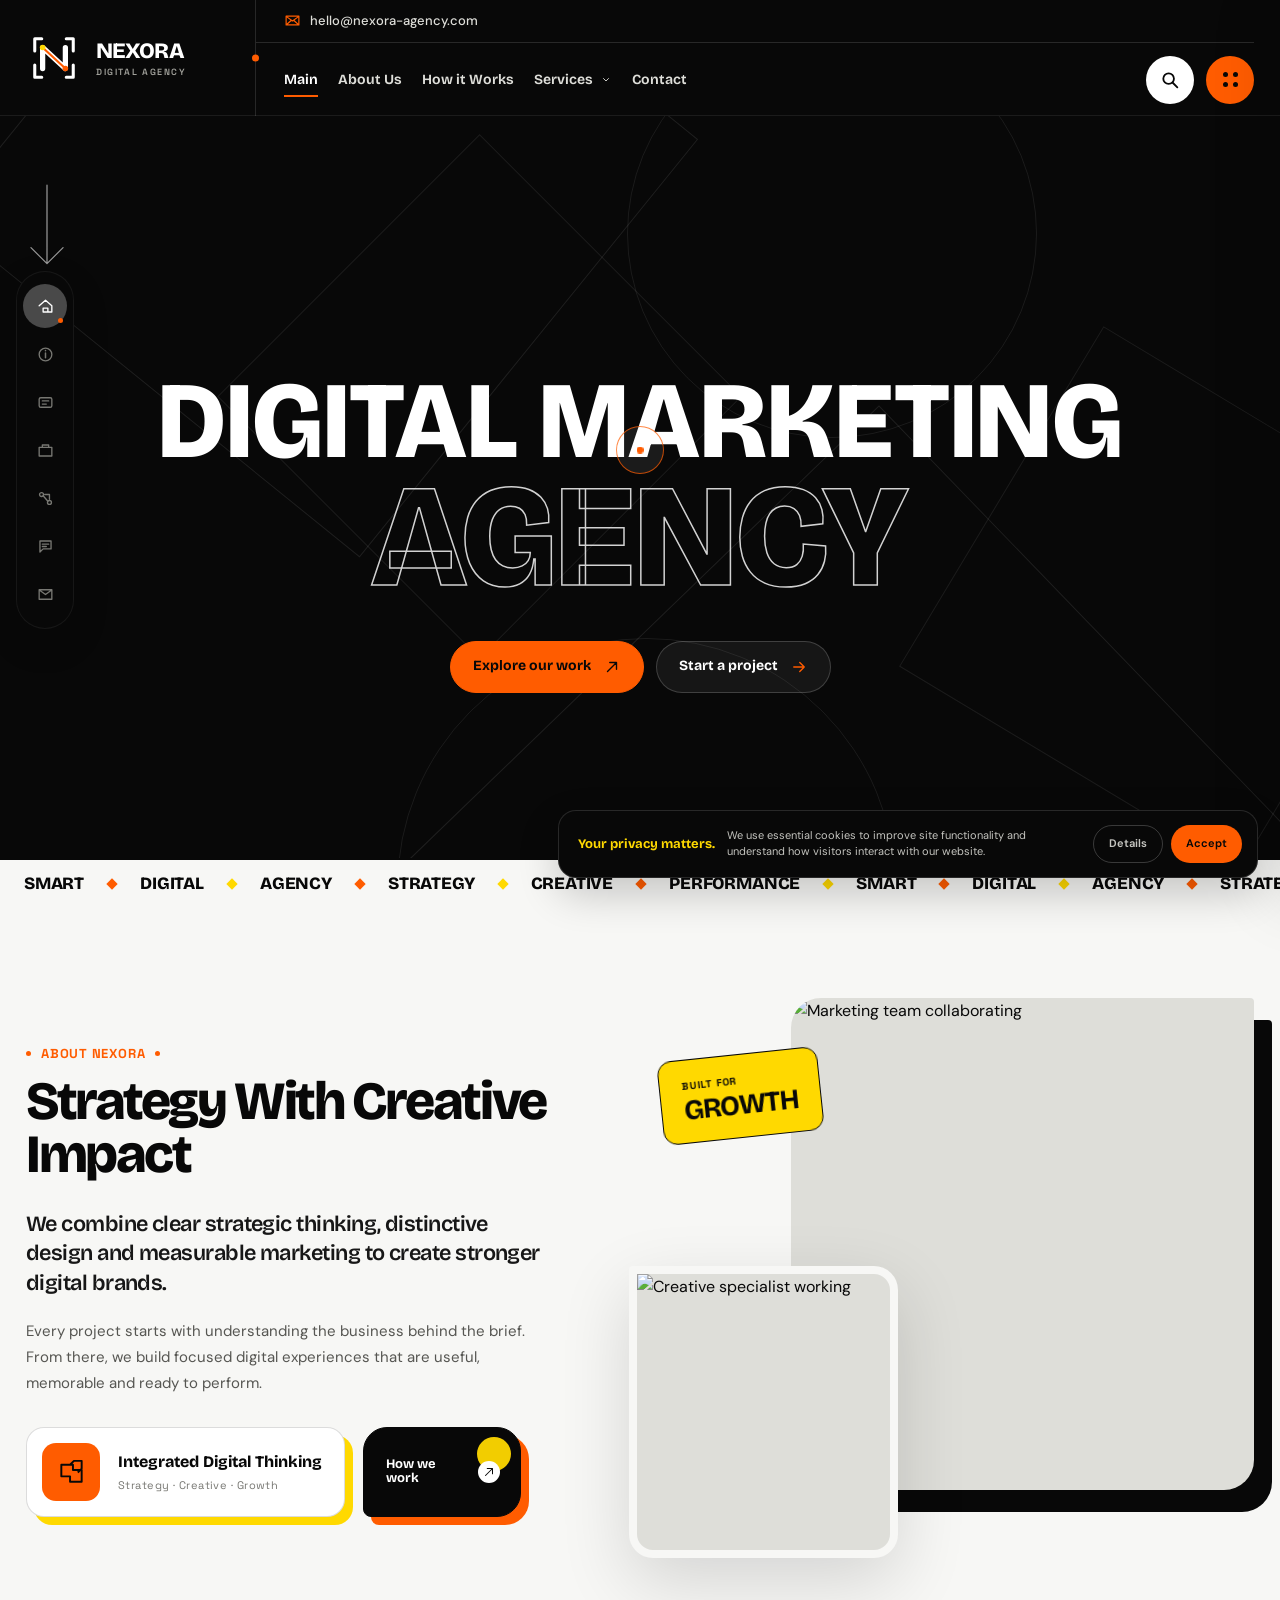
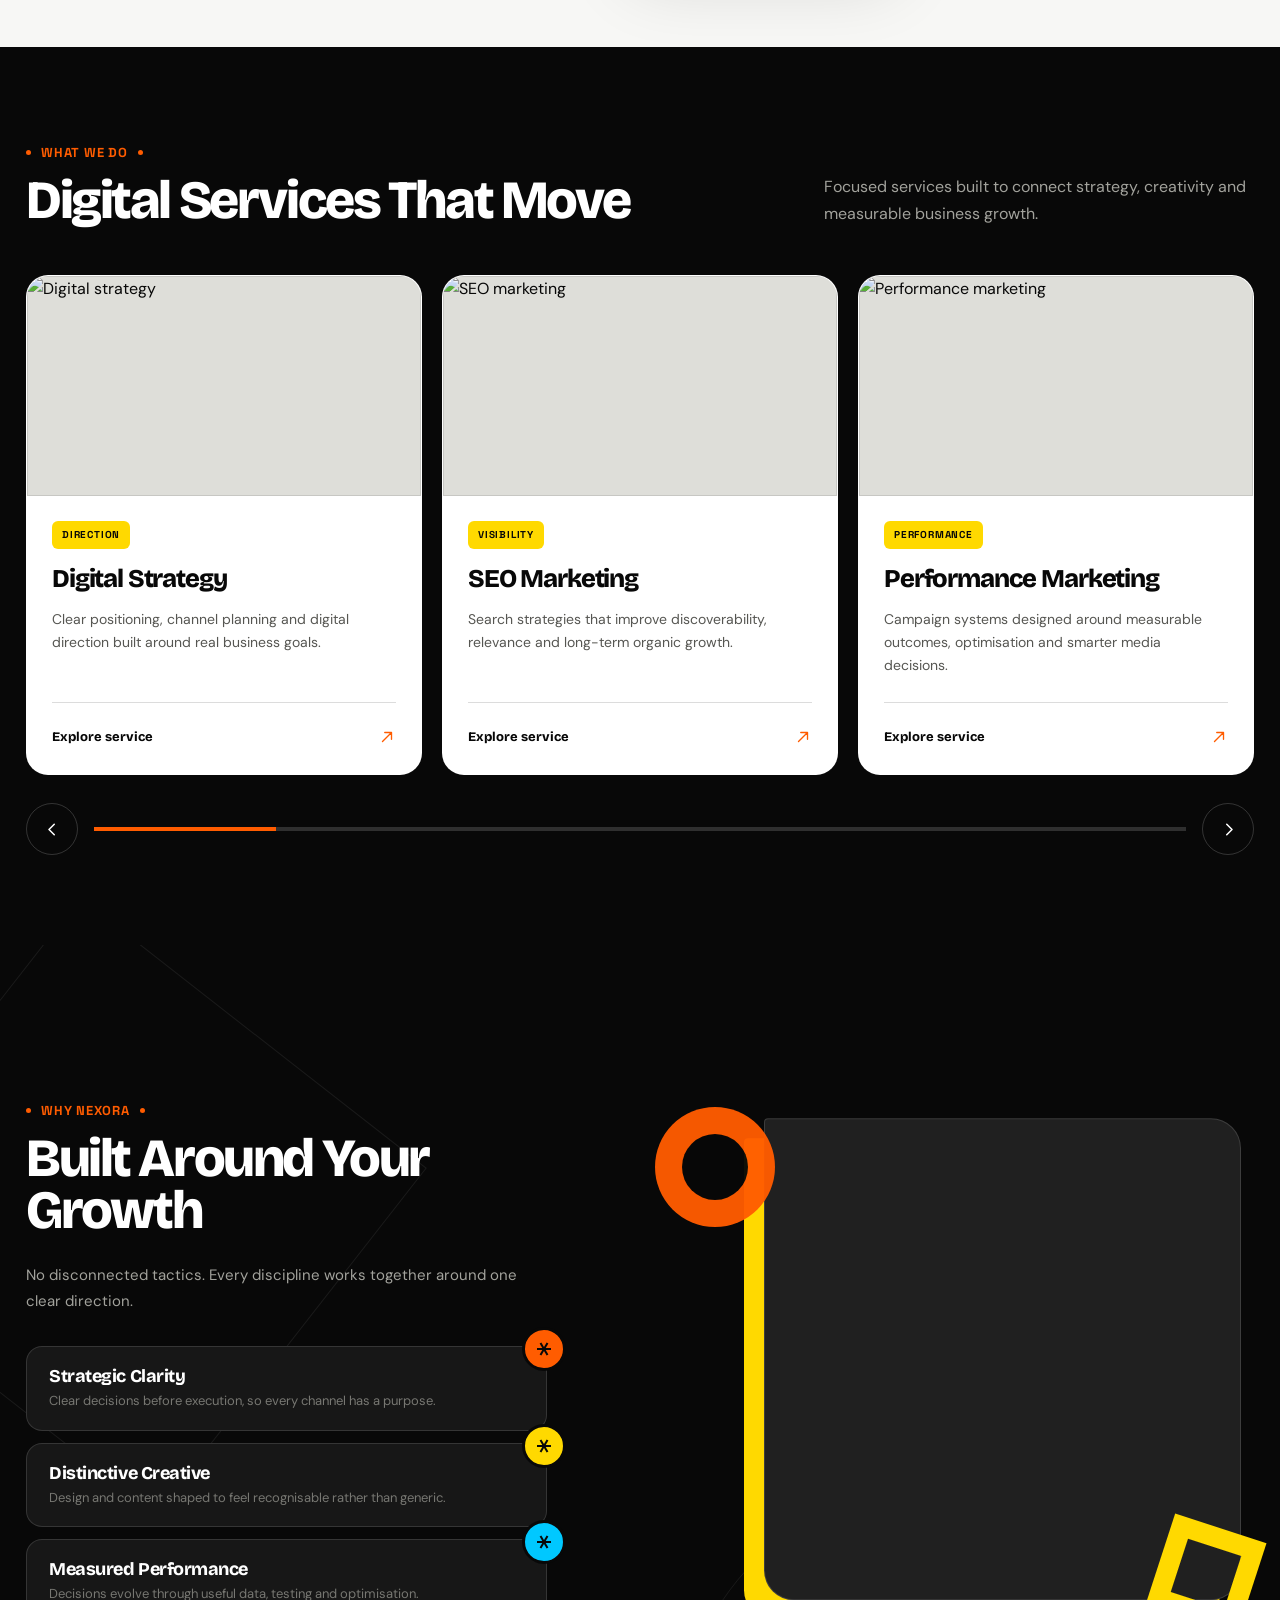
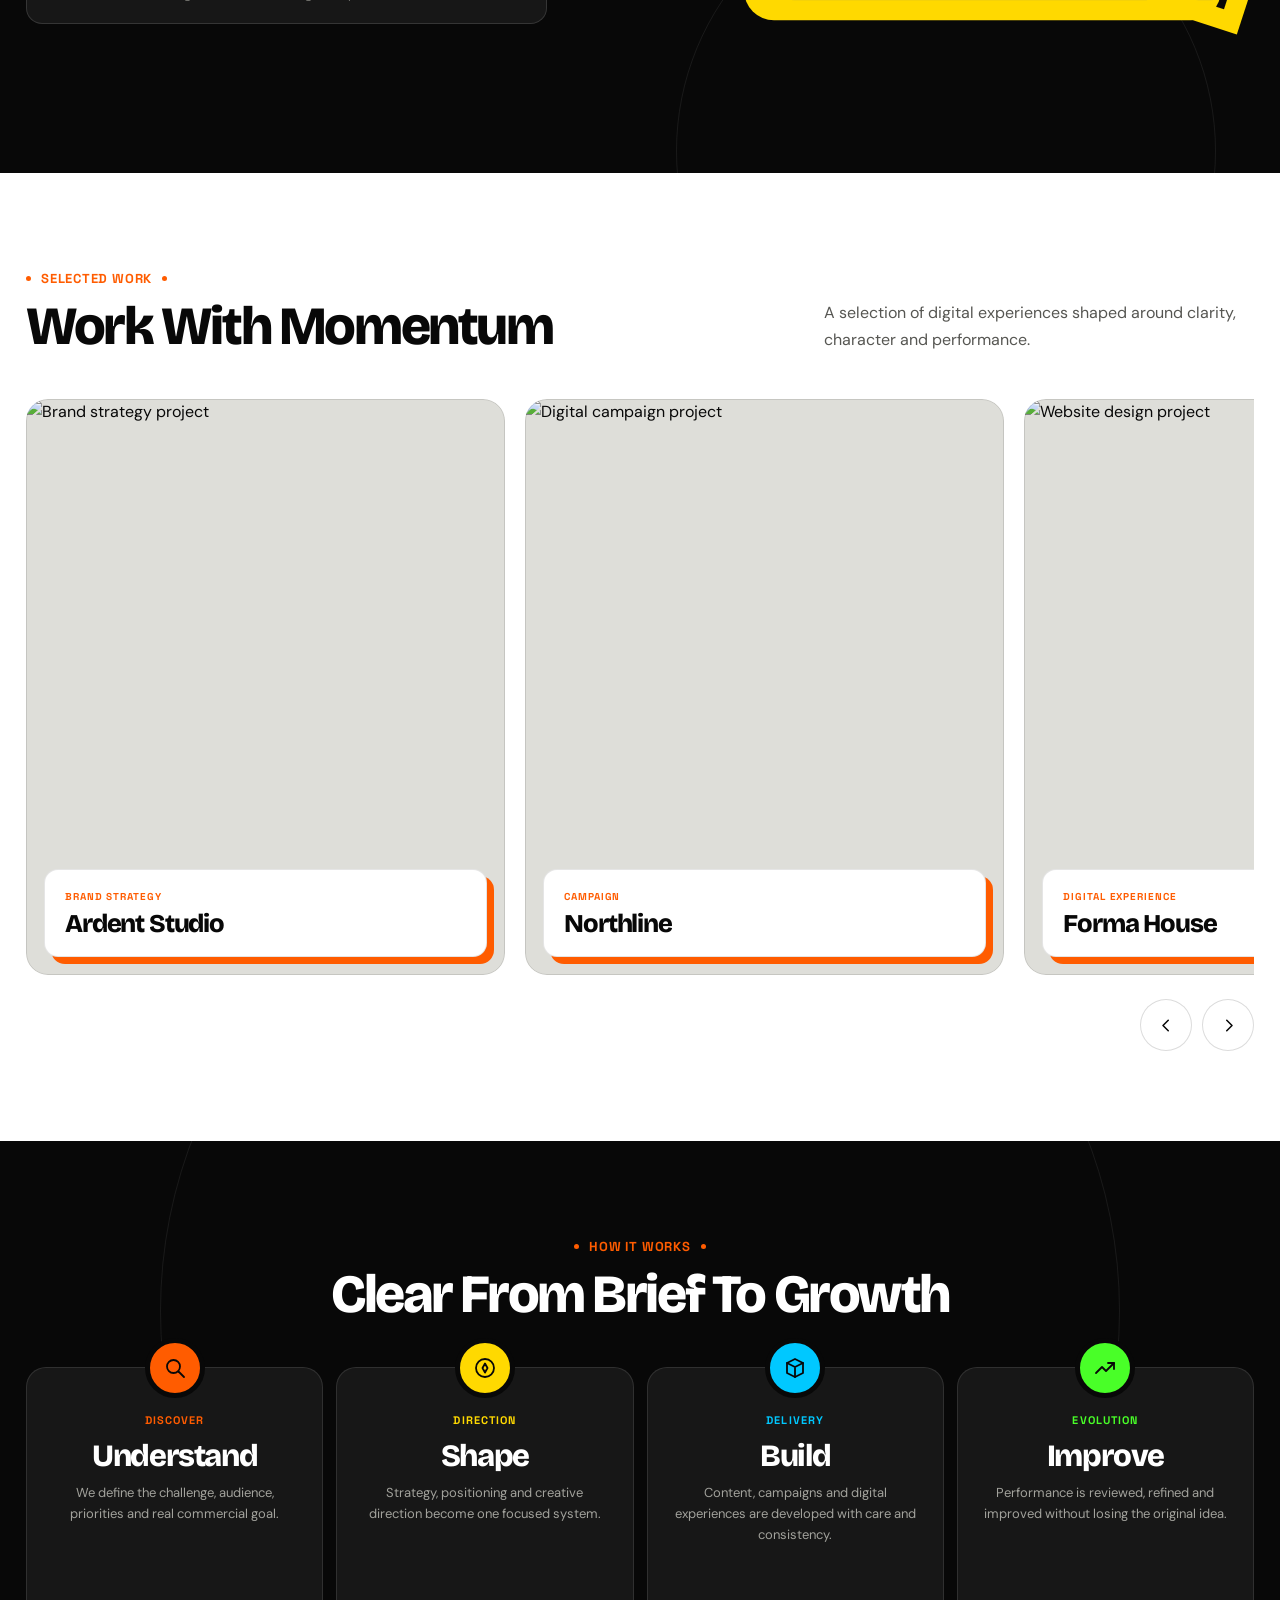
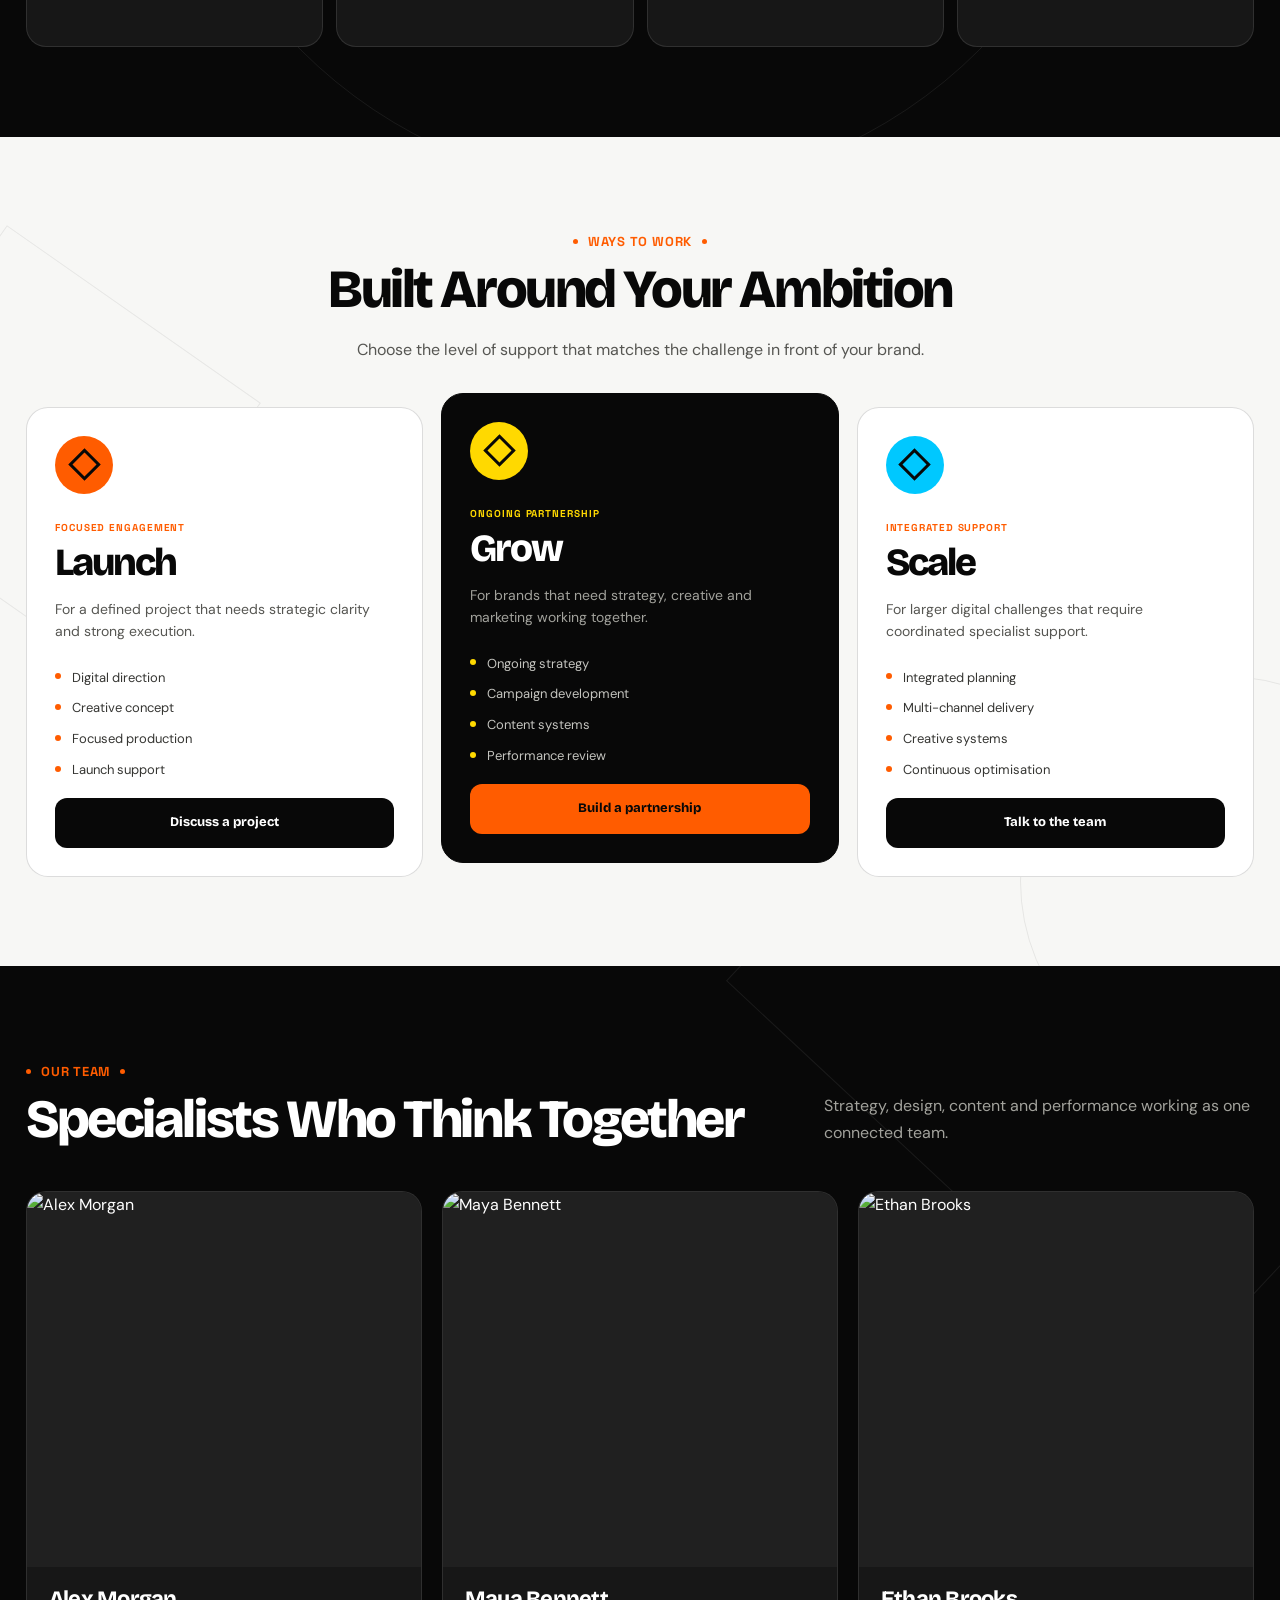
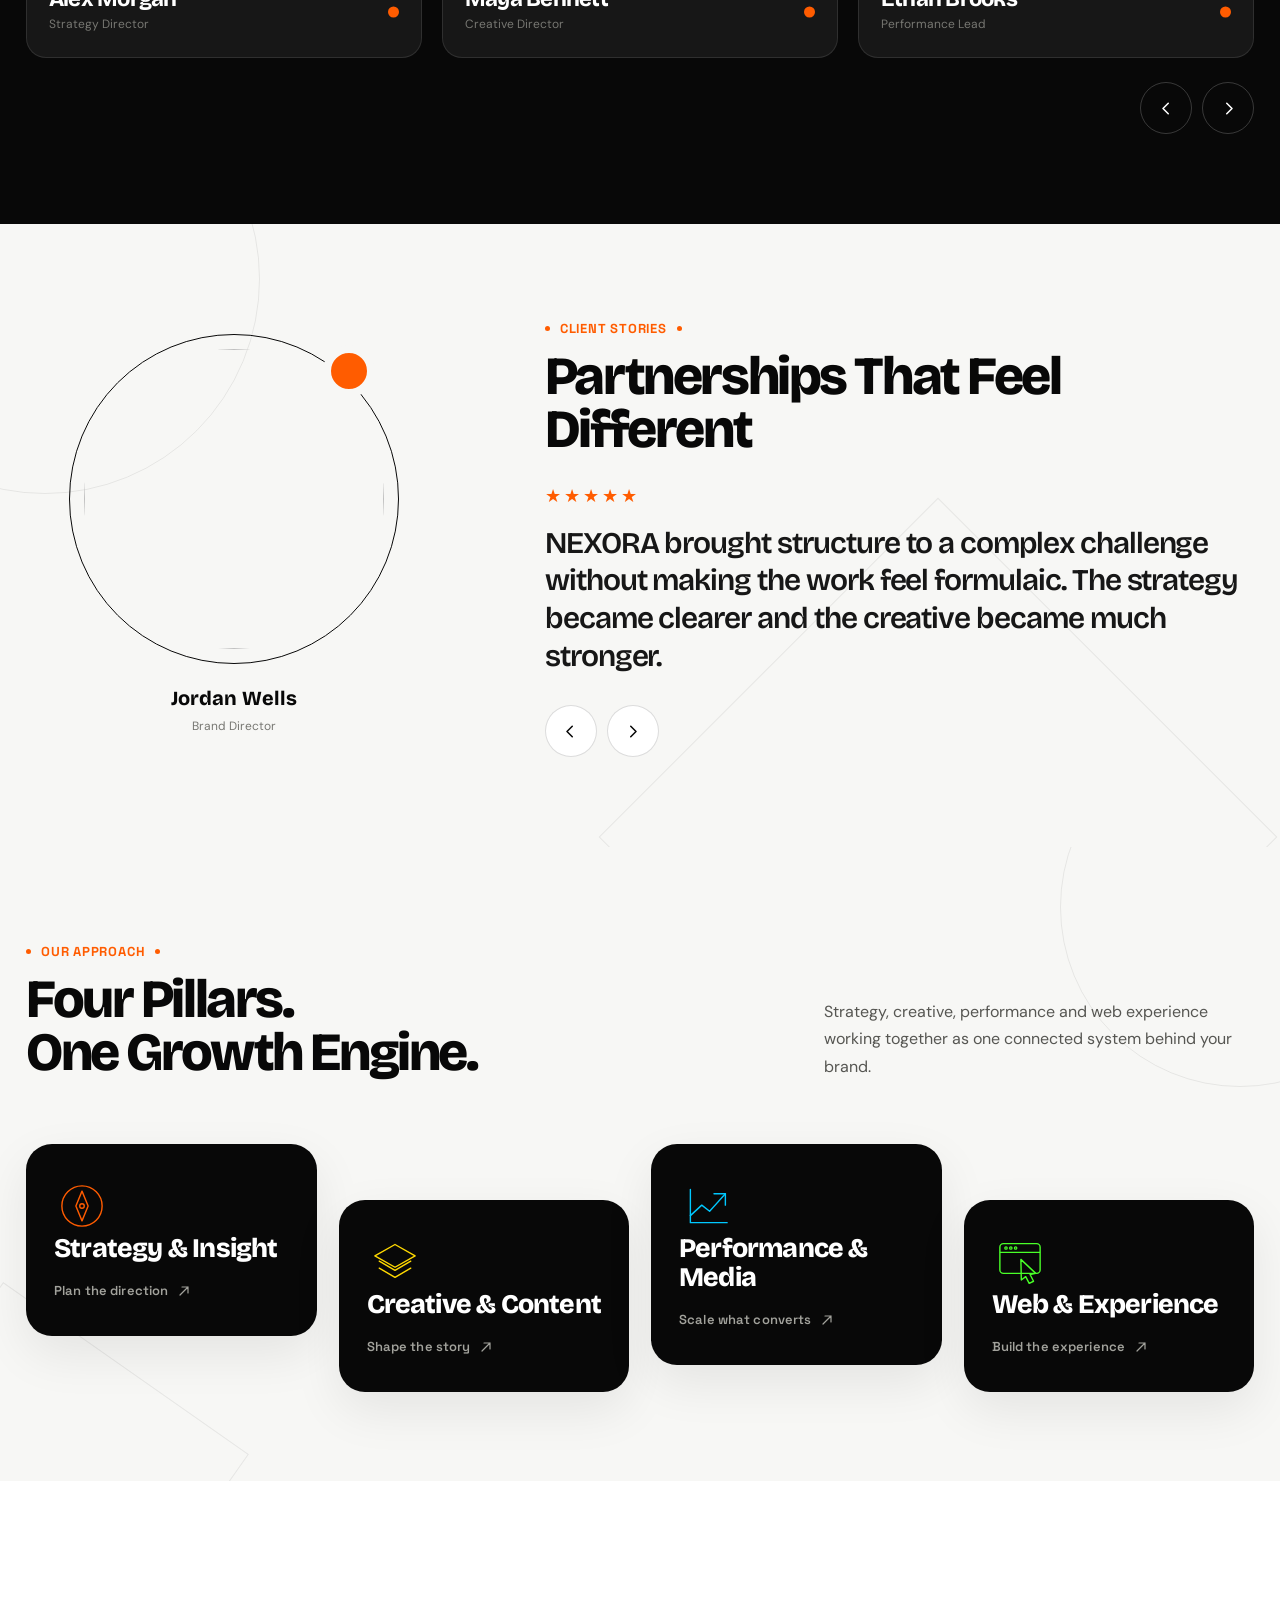
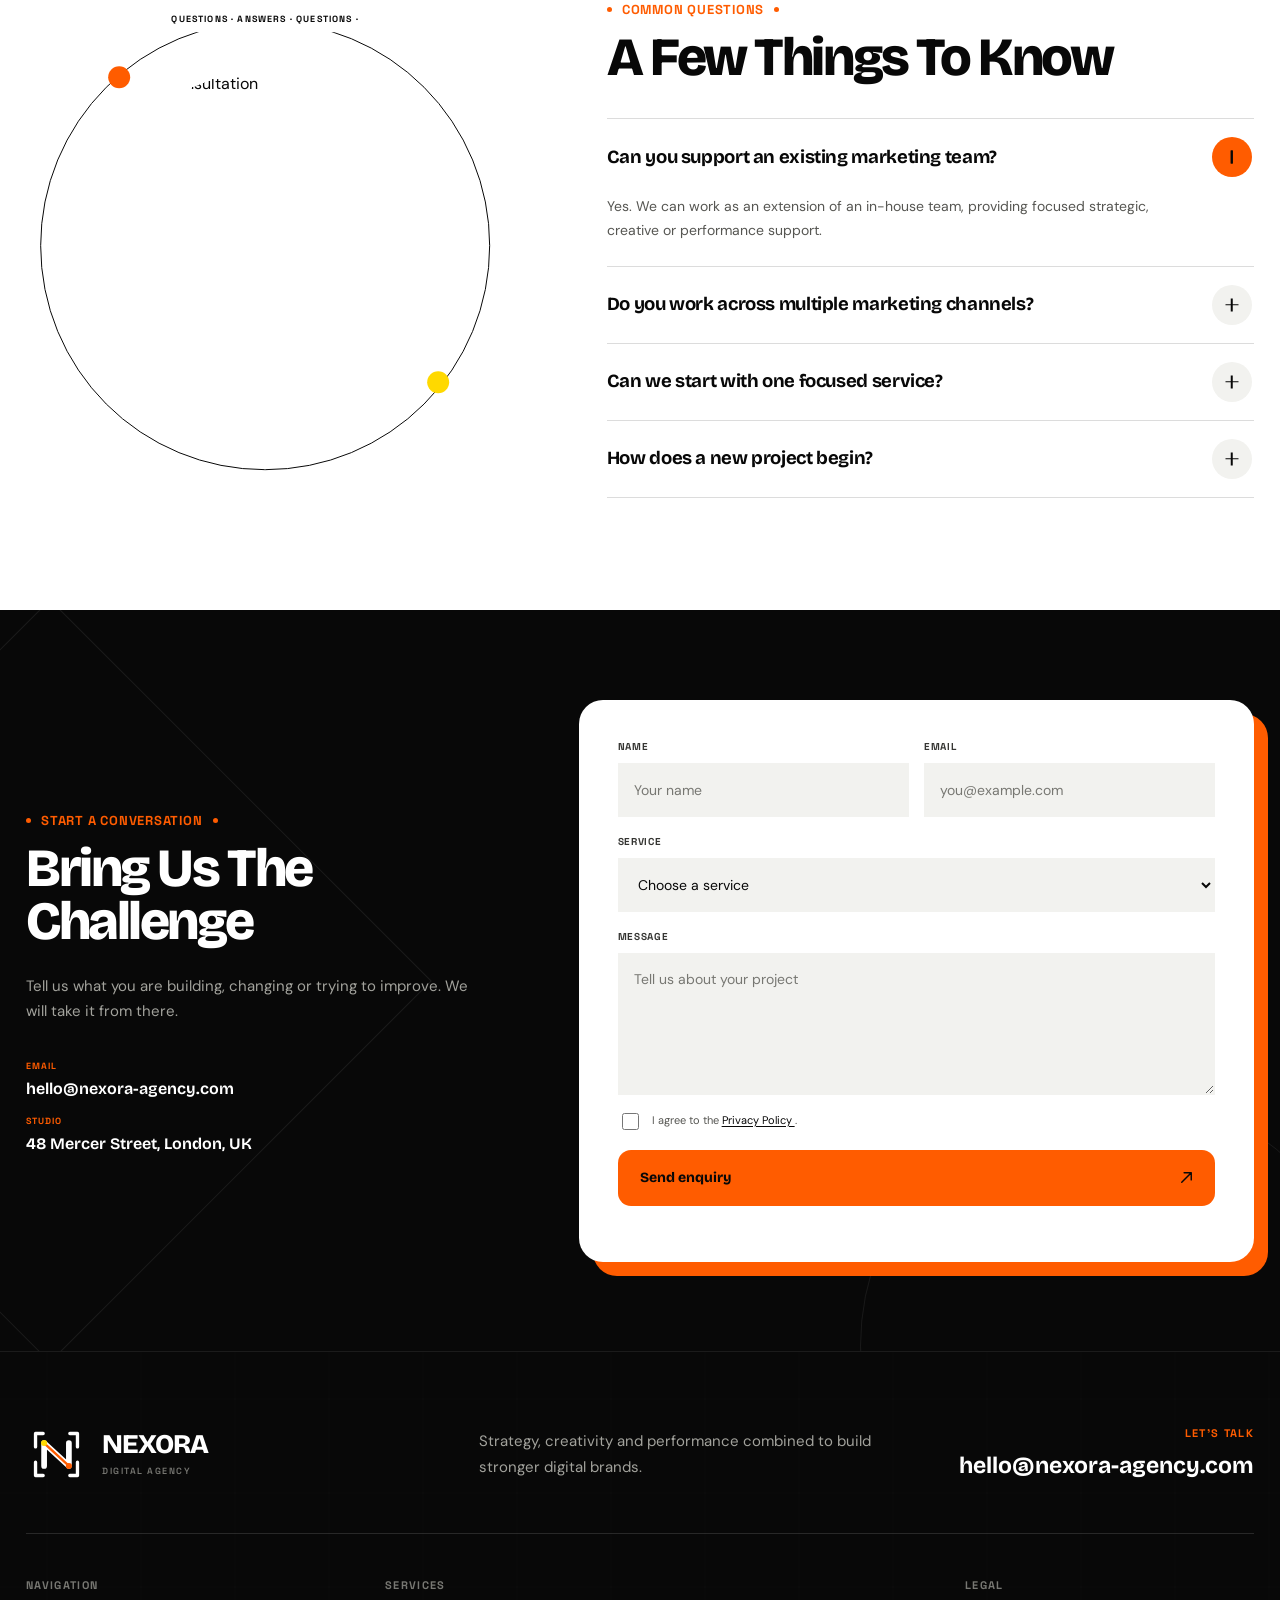
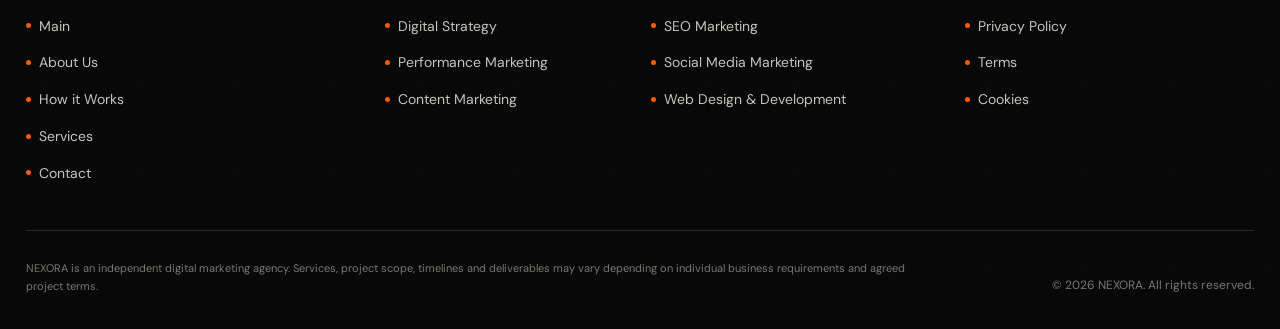
==== commit 8db4de2f: "!" ====
--- a/index.html
+++ b/index.html
@@ -2364,6 +2364,187 @@
 
 
         <!-- =====================================================
+             PILLARS
+        ====================================================== -->
+
+        <section
+            class="section pillars"
+            data-section="pillars"
+        >
+            <div class="pillars__pattern" aria-hidden="true"></div>
+
+            <div class="container">
+
+                <div
+                    class="section-heading section-heading--split"
+                    data-aos="fade-up"
+                >
+                    <div>
+                        <span class="section-label">
+                            Our Approach
+                        </span>
+
+                        <h2 class="section-title">
+                            Four Pillars.<br>
+                            One Growth Engine.
+                        </h2>
+                    </div>
+
+                    <p>
+                        Strategy, creative, performance and web
+                        experience working together as one connected
+                        system behind your brand.
+                    </p>
+                </div>
+
+
+                <div
+                    class="pillars__grid"
+                    data-aos="fade-up"
+                    data-aos-delay="80"
+                >
+
+                    <article class="pillar-card">
+                        <div class="pillar-card__icon">
+                            <svg viewBox="0 0 64 64" aria-hidden="true">
+                                <circle cx="32" cy="32" r="23" fill="none" stroke="currentColor" stroke-width="1.6"/>
+                                <path d="M32 15 L39 32 L32 49 L25 32 Z" fill="none" stroke="currentColor" stroke-width="1.6" stroke-linejoin="round"/>
+                                <circle cx="32" cy="32" r="2.6" fill="none" stroke="currentColor" stroke-width="1.6"/>
+                            </svg>
+                        </div>
+
+                        <h3 class="pillar-card__title">
+                            Strategy &amp; Insight
+                        </h3>
+
+                        <a
+                            class="pillar-card__link"
+                            href="digital-strategy.html"
+                        >
+                            <span>Plan the direction</span>
+
+                            <svg viewBox="0 0 24 24" aria-hidden="true">
+                                <path
+                                    d="M6 18 18 6M9 6h9v9"
+                                    fill="none"
+                                    stroke="currentColor"
+                                    stroke-width="1.8"
+                                    stroke-linecap="round"
+                                    stroke-linejoin="round"
+                                />
+                            </svg>
+                        </a>
+                    </article>
+
+
+                    <article class="pillar-card">
+                        <div class="pillar-card__icon">
+                            <svg viewBox="0 0 64 64" aria-hidden="true">
+                                <path d="M32 12 L55 25 L32 38 L9 25 Z" fill="none" stroke="currentColor" stroke-width="1.6" stroke-linejoin="round"/>
+                                <path d="M14 31 L32 41.5 L50 31" fill="none" stroke="currentColor" stroke-width="1.6" stroke-linecap="round" stroke-linejoin="round"/>
+                                <path d="M14 39 L32 49.5 L50 39" fill="none" stroke="currentColor" stroke-width="1.6" stroke-linecap="round" stroke-linejoin="round"/>
+                            </svg>
+                        </div>
+
+                        <h3 class="pillar-card__title">
+                            Creative &amp; Content
+                        </h3>
+
+                        <a
+                            class="pillar-card__link"
+                            href="content-marketing.html"
+                        >
+                            <span>Shape the story</span>
+
+                            <svg viewBox="0 0 24 24" aria-hidden="true">
+                                <path
+                                    d="M6 18 18 6M9 6h9v9"
+                                    fill="none"
+                                    stroke="currentColor"
+                                    stroke-width="1.8"
+                                    stroke-linecap="round"
+                                    stroke-linejoin="round"
+                                />
+                            </svg>
+                        </a>
+                    </article>
+
+
+                    <article class="pillar-card">
+                        <div class="pillar-card__icon">
+                            <svg viewBox="0 0 64 64" aria-hidden="true">
+                                <path d="M13 13 L13 51 L55 51" fill="none" stroke="currentColor" stroke-width="1.6" stroke-linecap="round" stroke-linejoin="round"/>
+                                <path d="M13 43 L26 31 L35 38 L53 18" fill="none" stroke="currentColor" stroke-width="1.6" stroke-linecap="round" stroke-linejoin="round"/>
+                                <path d="M40 18 L53 18 L53 31" fill="none" stroke="currentColor" stroke-width="1.6" stroke-linecap="round" stroke-linejoin="round"/>
+                            </svg>
+                        </div>
+
+                        <h3 class="pillar-card__title">
+                            Performance &amp; Media
+                        </h3>
+
+                        <a
+                            class="pillar-card__link"
+                            href="performance-marketing.html"
+                        >
+                            <span>Scale what converts</span>
+
+                            <svg viewBox="0 0 24 24" aria-hidden="true">
+                                <path
+                                    d="M6 18 18 6M9 6h9v9"
+                                    fill="none"
+                                    stroke="currentColor"
+                                    stroke-width="1.8"
+                                    stroke-linecap="round"
+                                    stroke-linejoin="round"
+                                />
+                            </svg>
+                        </a>
+                    </article>
+
+
+                    <article class="pillar-card">
+                        <div class="pillar-card__icon">
+                            <svg viewBox="0 0 64 64" aria-hidden="true">
+                                <rect x="9" y="11" width="46" height="34" rx="4" fill="none" stroke="currentColor" stroke-width="1.6"/>
+                                <path d="M9 21 L55 21" fill="none" stroke="currentColor" stroke-width="1.6"/>
+                                <circle cx="16" cy="16" r="1.4" fill="none" stroke="currentColor" stroke-width="1.4"/>
+                                <circle cx="21.5" cy="16" r="1.4" fill="none" stroke="currentColor" stroke-width="1.4"/>
+                                <circle cx="27" cy="16" r="1.4" fill="none" stroke="currentColor" stroke-width="1.4"/>
+                                <path d="M33 29 L50 45 L43.5 46.3 L47.5 54 L42.5 56.4 L38.5 48.7 L33.5 52.5 Z" fill="none" stroke="currentColor" stroke-width="1.6" stroke-linejoin="round"/>
+                            </svg>
+                        </div>
+
+                        <h3 class="pillar-card__title">
+                            Web &amp; Experience
+                        </h3>
+
+                        <a
+                            class="pillar-card__link"
+                            href="web-design.html"
+                        >
+                            <span>Build the experience</span>
+
+                            <svg viewBox="0 0 24 24" aria-hidden="true">
+                                <path
+                                    d="M6 18 18 6M9 6h9v9"
+                                    fill="none"
+                                    stroke="currentColor"
+                                    stroke-width="1.8"
+                                    stroke-linecap="round"
+                                    stroke-linejoin="round"
+                                />
+                            </svg>
+                        </a>
+                    </article>
+
+                </div>
+
+            </div>
+        </section>
+
+
+        <!-- =====================================================
              FAQ
         ====================================================== -->
 
--- a/assets/css/index.css
+++ b/assets/css/index.css
@@ -650,10 +650,6 @@
     animation: heroMarquee 32s linear infinite;
 }
 
-.hero-marquee:hover .hero-marquee__track {
-    animation-play-state: paused;
-}
-
 .hero-marquee__group {
     display: flex;
     align-items: center;
@@ -1207,32 +1203,59 @@
 
 .why-us__list {
     display: grid;
+    gap: 12px;
 
     margin-top: 32px;
-
-    border-top: 1px solid rgba(255, 255, 255, 0.12);
 }
 
 .why-us__item {
-    display: grid;
-    grid-template-columns: 54px minmax(0, 1fr);
-    gap: 18px;
-
-    padding: 20px 0;
-
-    border-bottom: 1px solid rgba(255, 255, 255, 0.12);
+    position: relative;
+
+    padding: 20px 56px 18px 22px;
+
+    background: var(--color-dark);
+    border: 1px solid var(--border-light);
+    border-radius: 16px;
+
+    transition:
+        transform var(--transition-base),
+        border-color var(--transition-base),
+        background-color var(--transition-base);
+}
+
+.why-us__item:nth-child(1) {
+    --item-accent: var(--color-orange);
+}
+
+.why-us__item:nth-child(2) {
+    --item-accent: var(--color-yellow);
+}
+
+.why-us__item:nth-child(3) {
+    --item-accent: var(--color-blue);
+}
+
+.why-us__item:hover {
+    transform: translateY(-6px);
+
+    background: var(--color-dark-2);
+    border-color: var(--item-accent);
 }
 
 .why-us__icon {
-    position: relative;
+    position: absolute;
+    top: -20px;
+    right: -20px;
+    z-index: 1;
 
     display: grid;
     place-items: center;
 
-    width: 50px;
-    height: 50px;
-
-    background: var(--color-orange);
+    width: 44px;
+    height: 44px;
+
+    background: var(--item-accent);
+    border: 3px solid var(--color-black);
     border-radius: 50%;
 }
 
@@ -1241,7 +1264,7 @@
 .why-us__icon span::after {
     display: block;
 
-    width: 17px;
+    width: 14px;
     height: 2px;
 
     background: var(--color-black);
@@ -1262,25 +1285,21 @@
     transform: rotate(-60deg);
 }
 
-.why-us__item:nth-child(2) .why-us__icon {
-    background: var(--color-yellow);
-}
-
-.why-us__item:nth-child(3) .why-us__icon {
-    background: var(--color-blue);
-}
-
 .why-us__item h3 {
+    overflow: hidden;
+
     color: var(--color-white);
 
-    font-size: 20px;
+    font-size: 18px;
     font-weight: 750;
     letter-spacing: -0.025em;
+    white-space: nowrap;
+    text-overflow: ellipsis;
 }
 
 .why-us__item p {
-    max-width: 420px;
-    margin-top: 5px;
+    max-width: 480px;
+    margin-top: 6px;
 
     color: var(--color-gray-500);
 
@@ -2215,6 +2234,159 @@
     gap: 10px;
 
     margin-top: 30px;
+}
+
+
+/* =========================================================
+   PILLARS
+   ========================================================= */
+
+.pillars {
+    position: relative;
+
+    background: var(--color-off-white);
+}
+
+.pillars__pattern {
+    position: absolute;
+    inset: 0;
+    z-index: -1;
+
+    overflow: hidden;
+}
+
+.pillars__pattern::before,
+.pillars__pattern::after {
+    content: "";
+
+    position: absolute;
+
+    border: 1px solid rgba(0, 0, 0, 0.07);
+}
+
+.pillars__pattern::before {
+    top: -120px;
+    right: -140px;
+
+    width: 360px;
+    height: 360px;
+
+    border-radius: 50%;
+}
+
+.pillars__pattern::after {
+    bottom: -160px;
+    left: -110px;
+
+    width: 300px;
+    height: 300px;
+
+    transform: rotate(35deg);
+}
+
+.pillars__grid {
+    display: grid;
+    grid-template-columns: repeat(4, minmax(0, 1fr));
+    align-items: start;
+    gap: 22px;
+
+    margin-top: clamp(44px, 5vw, 64px);
+}
+
+.pillar-card {
+    position: relative;
+
+    display: flex;
+    flex-direction: column;
+
+    padding: 34px 28px;
+
+    color: var(--color-white);
+    background: var(--color-black);
+    border-radius: 26px;
+
+    box-shadow: var(--shadow-soft);
+
+    transition:
+        transform var(--transition-base),
+        box-shadow var(--transition-base);
+}
+
+.pillar-card:nth-child(1) {
+    --pillar-accent: var(--color-orange);
+}
+
+.pillar-card:nth-child(2) {
+    --pillar-accent: var(--color-yellow);
+
+    margin-top: 56px;
+}
+
+.pillar-card:nth-child(3) {
+    --pillar-accent: var(--color-blue);
+}
+
+.pillar-card:nth-child(4) {
+    --pillar-accent: var(--color-green);
+
+    margin-top: 56px;
+}
+
+.pillar-card:hover {
+    transform: translateY(-10px);
+
+    box-shadow: 12px 12px 0 var(--pillar-accent);
+}
+
+.pillar-card__icon {
+    color: var(--pillar-accent);
+}
+
+.pillar-card__icon svg {
+    width: 56px;
+    height: 56px;
+}
+
+.pillar-card__title {
+    margin-top: auto;
+
+    font-family: var(--font-primary);
+    font-size: clamp(23px, 2.1vw, 29px);
+    font-weight: 800;
+    line-height: 1.08;
+    letter-spacing: -0.03em;
+}
+
+.pillar-card__link {
+    display: inline-flex;
+    align-items: center;
+    gap: 8px;
+
+    margin-top: 18px;
+
+    color: var(--color-gray-400);
+
+    font-family: var(--font-accent);
+    font-size: 13px;
+    font-weight: 600;
+    letter-spacing: 0.01em;
+
+    transition: color var(--transition-fast);
+}
+
+.pillar-card__link svg {
+    width: 16px;
+    height: 16px;
+
+    transition: transform var(--transition-base);
+}
+
+.pillar-card__link:hover {
+    color: var(--pillar-accent);
+}
+
+.pillar-card__link:hover svg {
+    transform: translate(3px, -3px);
 }
 
 
@@ -2829,6 +3001,20 @@
         padding: 24px;
     }
 
+    .pillars__grid {
+        gap: 16px;
+    }
+
+    .pillar-card {
+        min-height: 290px;
+        padding: 28px 24px;
+    }
+
+    .pillar-card:nth-child(2),
+    .pillar-card:nth-child(4) {
+        margin-top: 42px;
+    }
+
     .faq__layout {
         grid-template-columns: 400px minmax(0, 1fr);
         gap: 60px;
@@ -2998,6 +3184,16 @@
         margin-inline: auto;
     }
 
+    .pillars__grid {
+        grid-template-columns: repeat(2, minmax(0, 1fr));
+        gap: 20px;
+    }
+
+    .pillar-card:nth-child(2),
+    .pillar-card:nth-child(4) {
+        margin-top: 34px;
+    }
+
     .faq__layout {
         gap: 48px;
     }
@@ -3112,6 +3308,19 @@
         height: 350px;
     }
 
+    .pillars__grid {
+        grid-template-columns: 1fr;
+        max-width: 420px;
+        margin-inline: auto;
+    }
+
+    .pillar-card,
+    .pillar-card:nth-child(2),
+    .pillar-card:nth-child(4) {
+        min-height: auto;
+        margin-top: 0;
+    }
+
     .faq__visual {
         min-height: 440px;
     }
@@ -3312,13 +3521,19 @@
     }
 
     .why-us__item {
-        grid-template-columns: 47px minmax(0, 1fr);
-        gap: 14px;
+        padding: 18px 48px 16px 18px;
     }
 
     .why-us__icon {
-        width: 44px;
-        height: 44px;
+        top: -16px;
+        right: -16px;
+
+        width: 38px;
+        height: 38px;
+    }
+
+    .why-us__item h3 {
+        font-size: 16px;
     }
 
     .why-us__visual {
@@ -3404,6 +3619,20 @@
 
     .testimonial-slide blockquote {
         font-size: 23px;
+    }
+
+    .pillars__grid {
+        max-width: 100%;
+        margin-top: 32px;
+    }
+
+    .pillar-card {
+        padding: 26px 22px;
+    }
+
+    .pillar-card__icon svg {
+        width: 48px;
+        height: 48px;
     }
 
     .faq__visual {
@@ -3572,12 +3801,15 @@
     }
 
     .hero-play__text,
-    .faq__circle,
+    .faq__circle {
+        animation: none !important;
+    }
+
     .hero-marquee__track {
-        animation: none !important;
-    }
-
-    .hero-marquee__track {
-        transform: none;
-    }
-}
+        animation:
+            heroMarquee
+            32s
+            linear
+            infinite !important;
+    }
+}
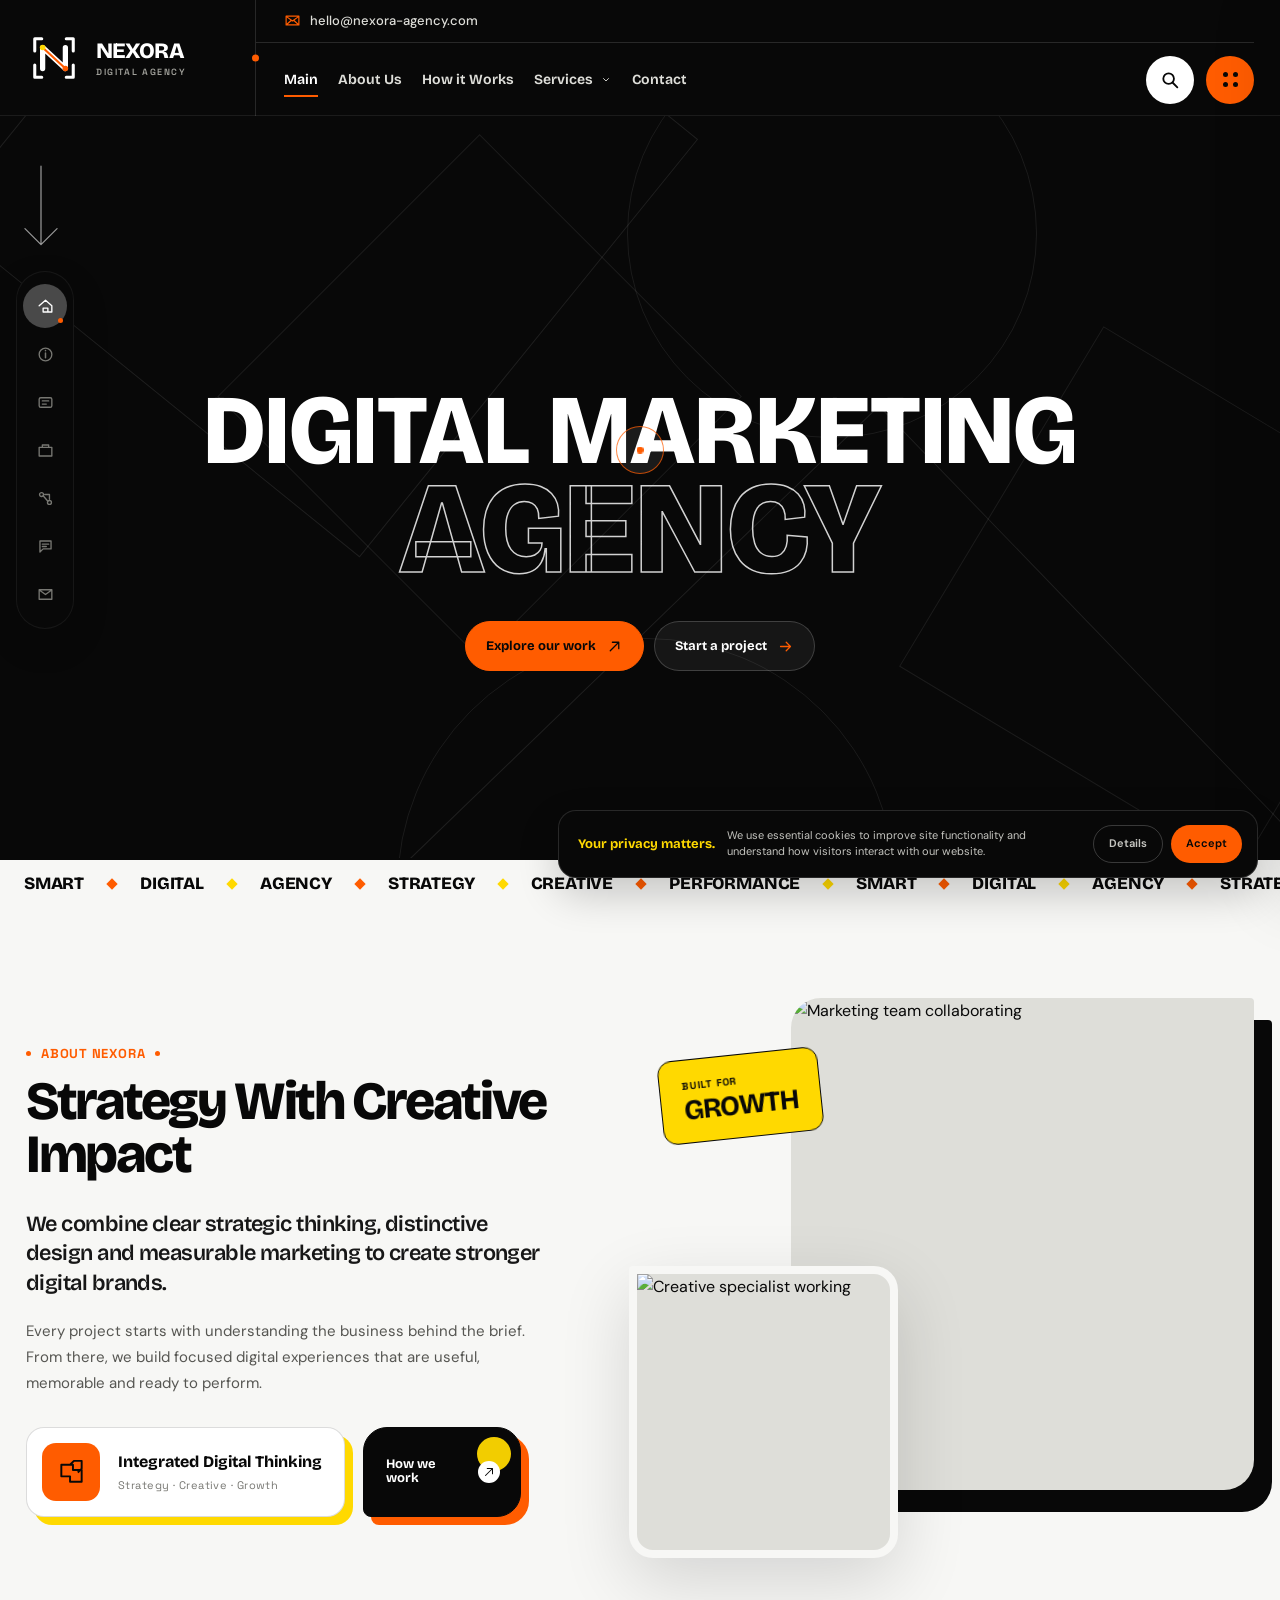
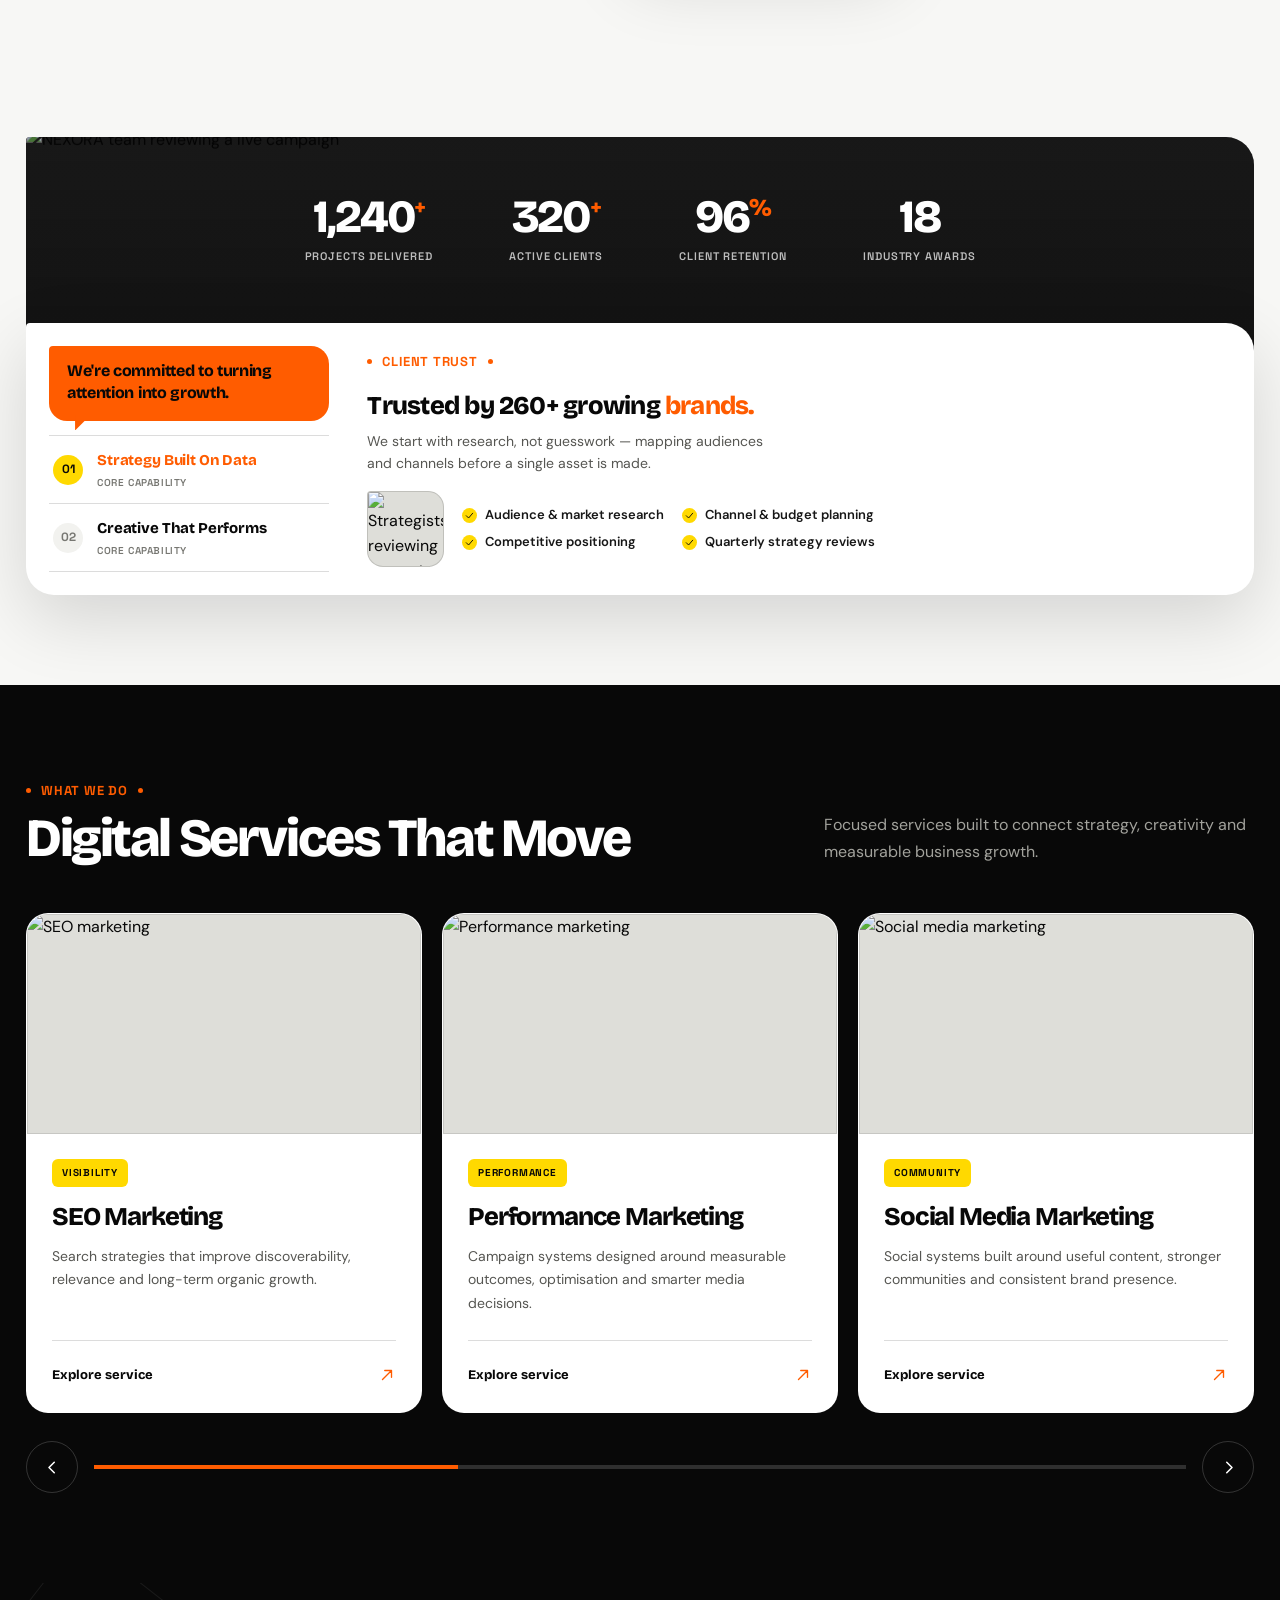
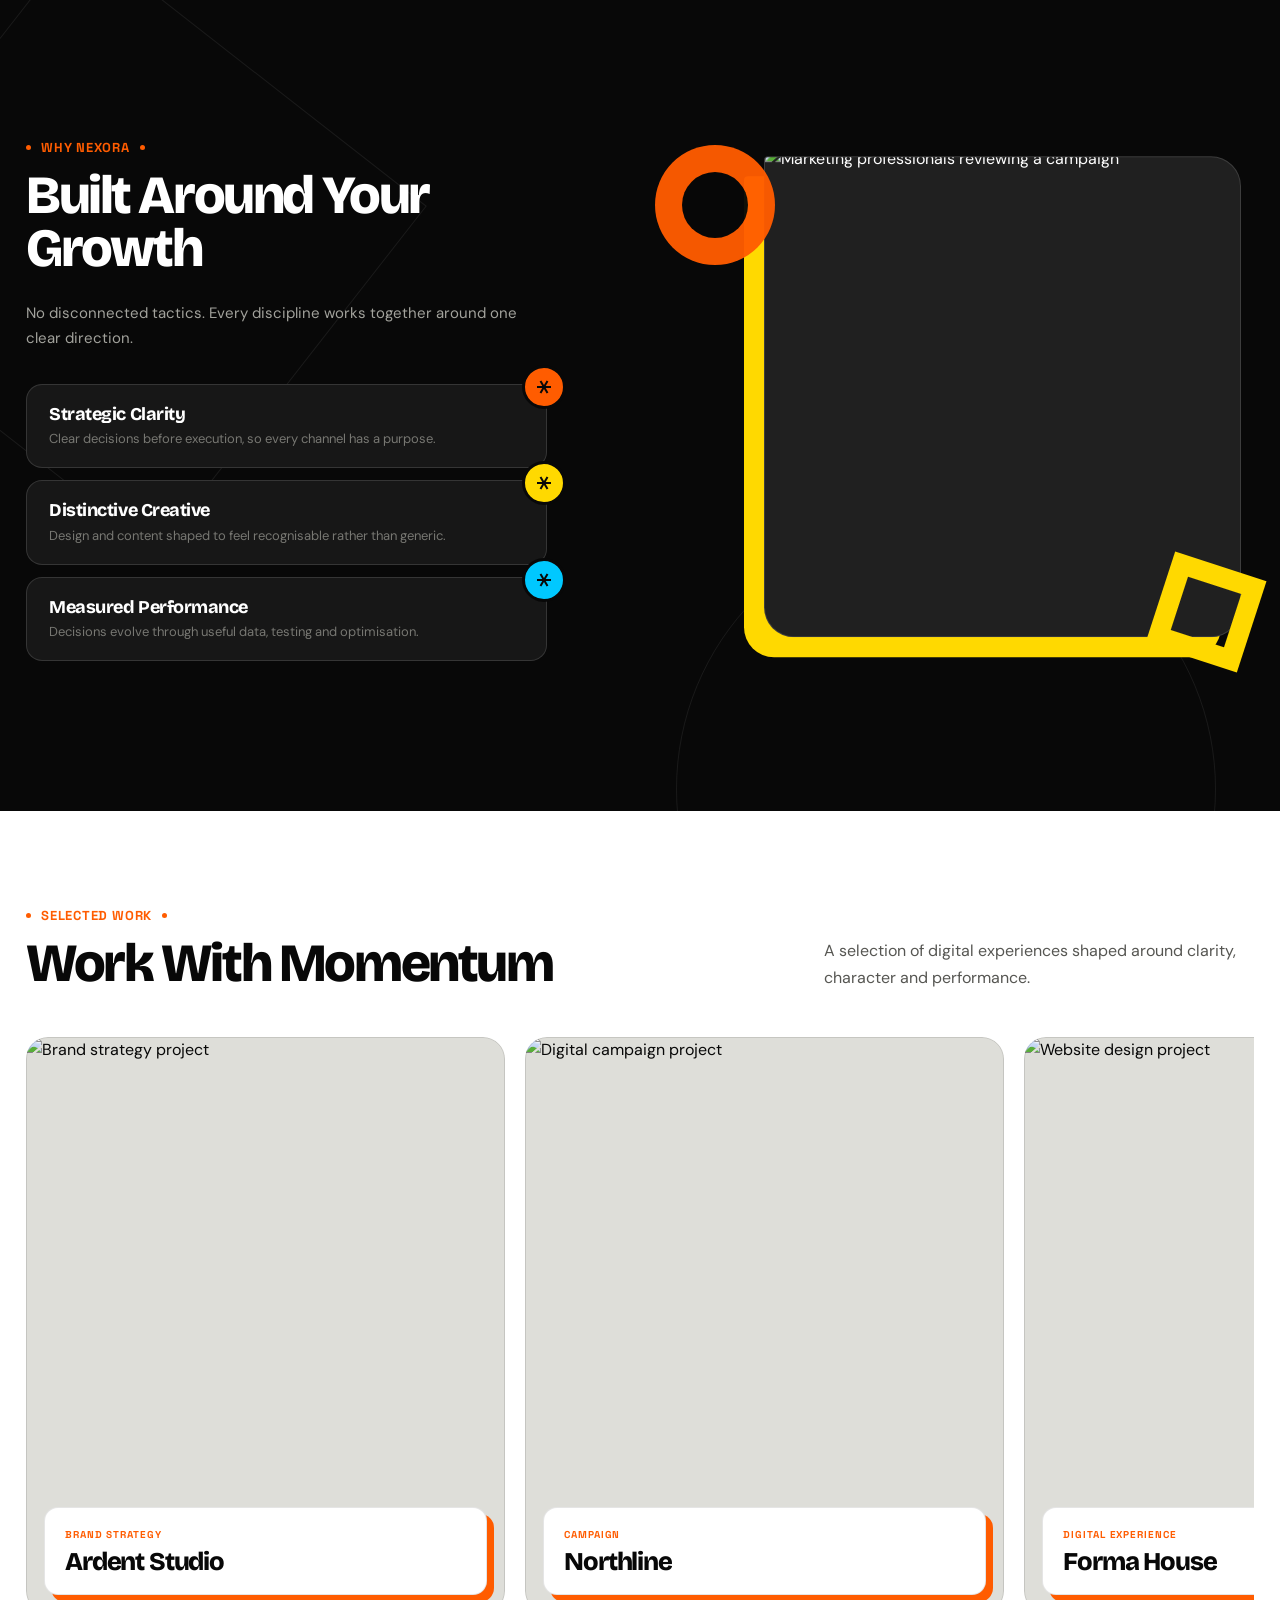
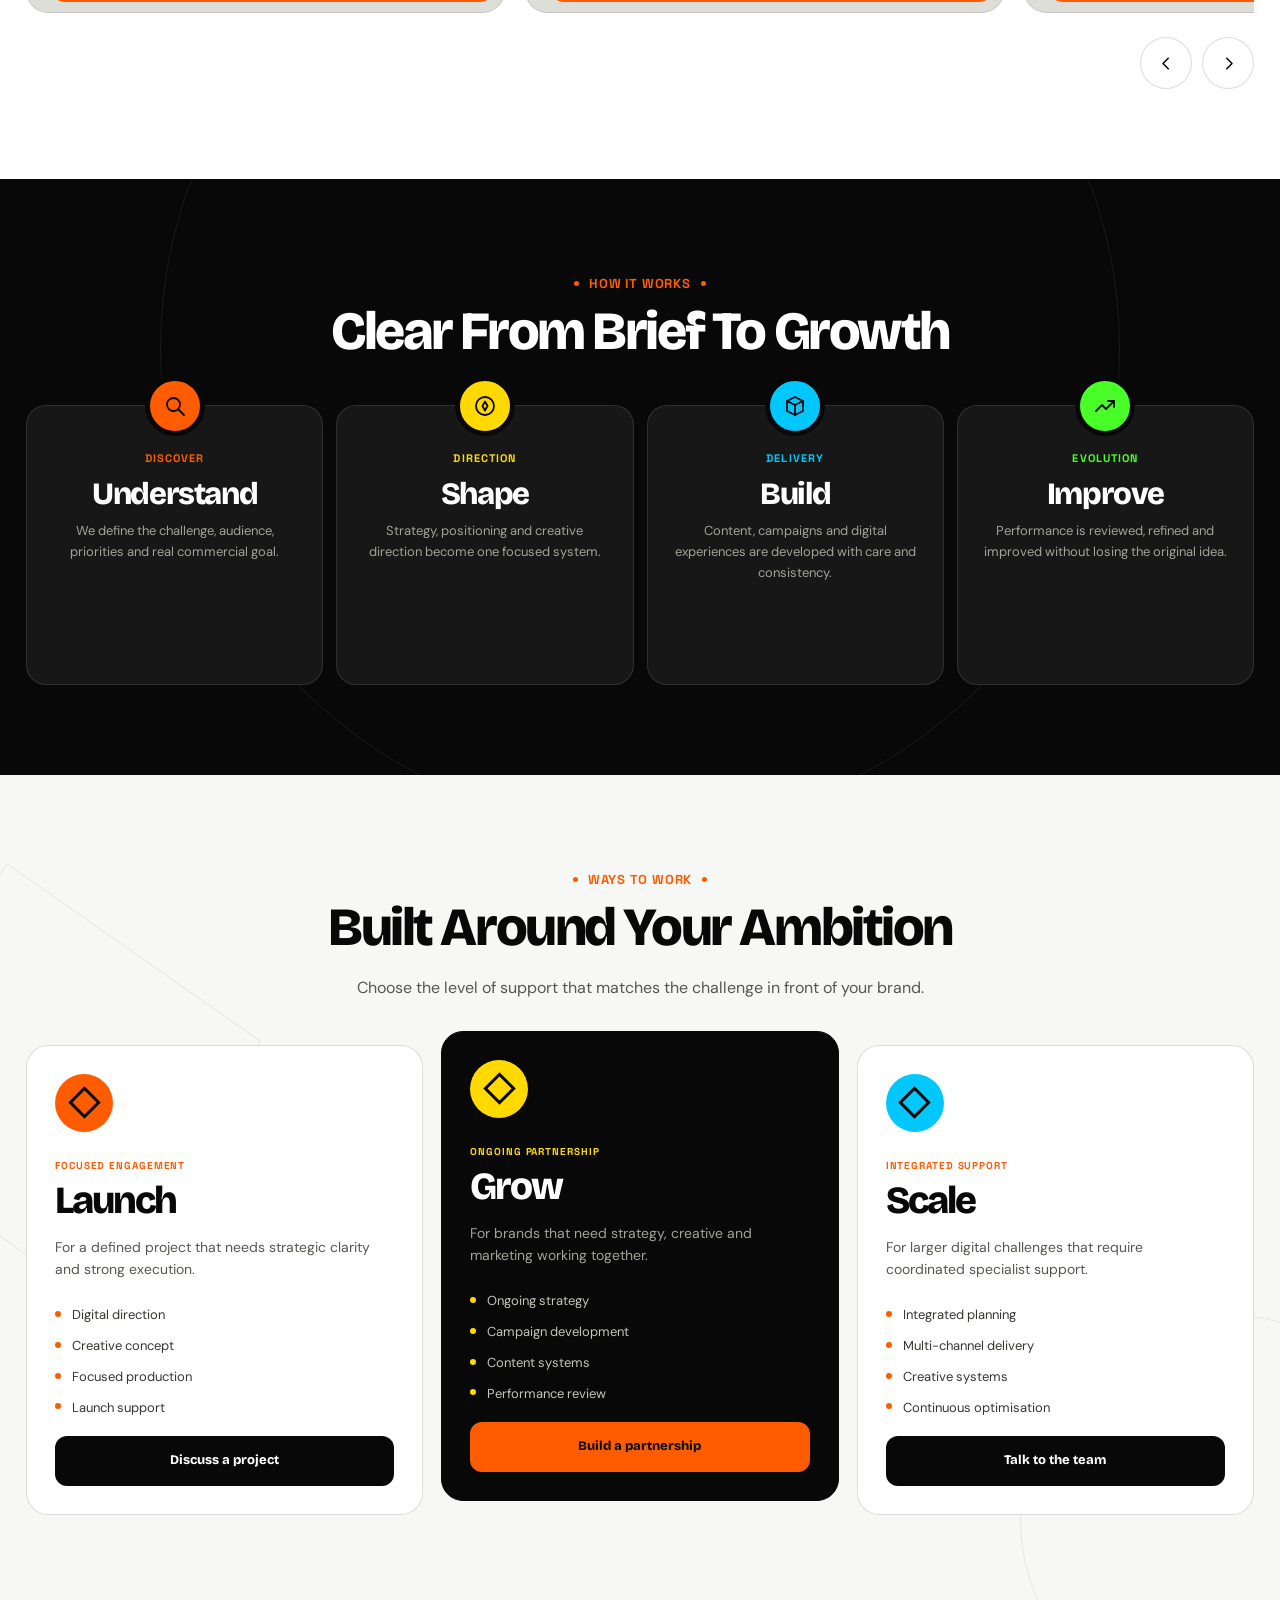
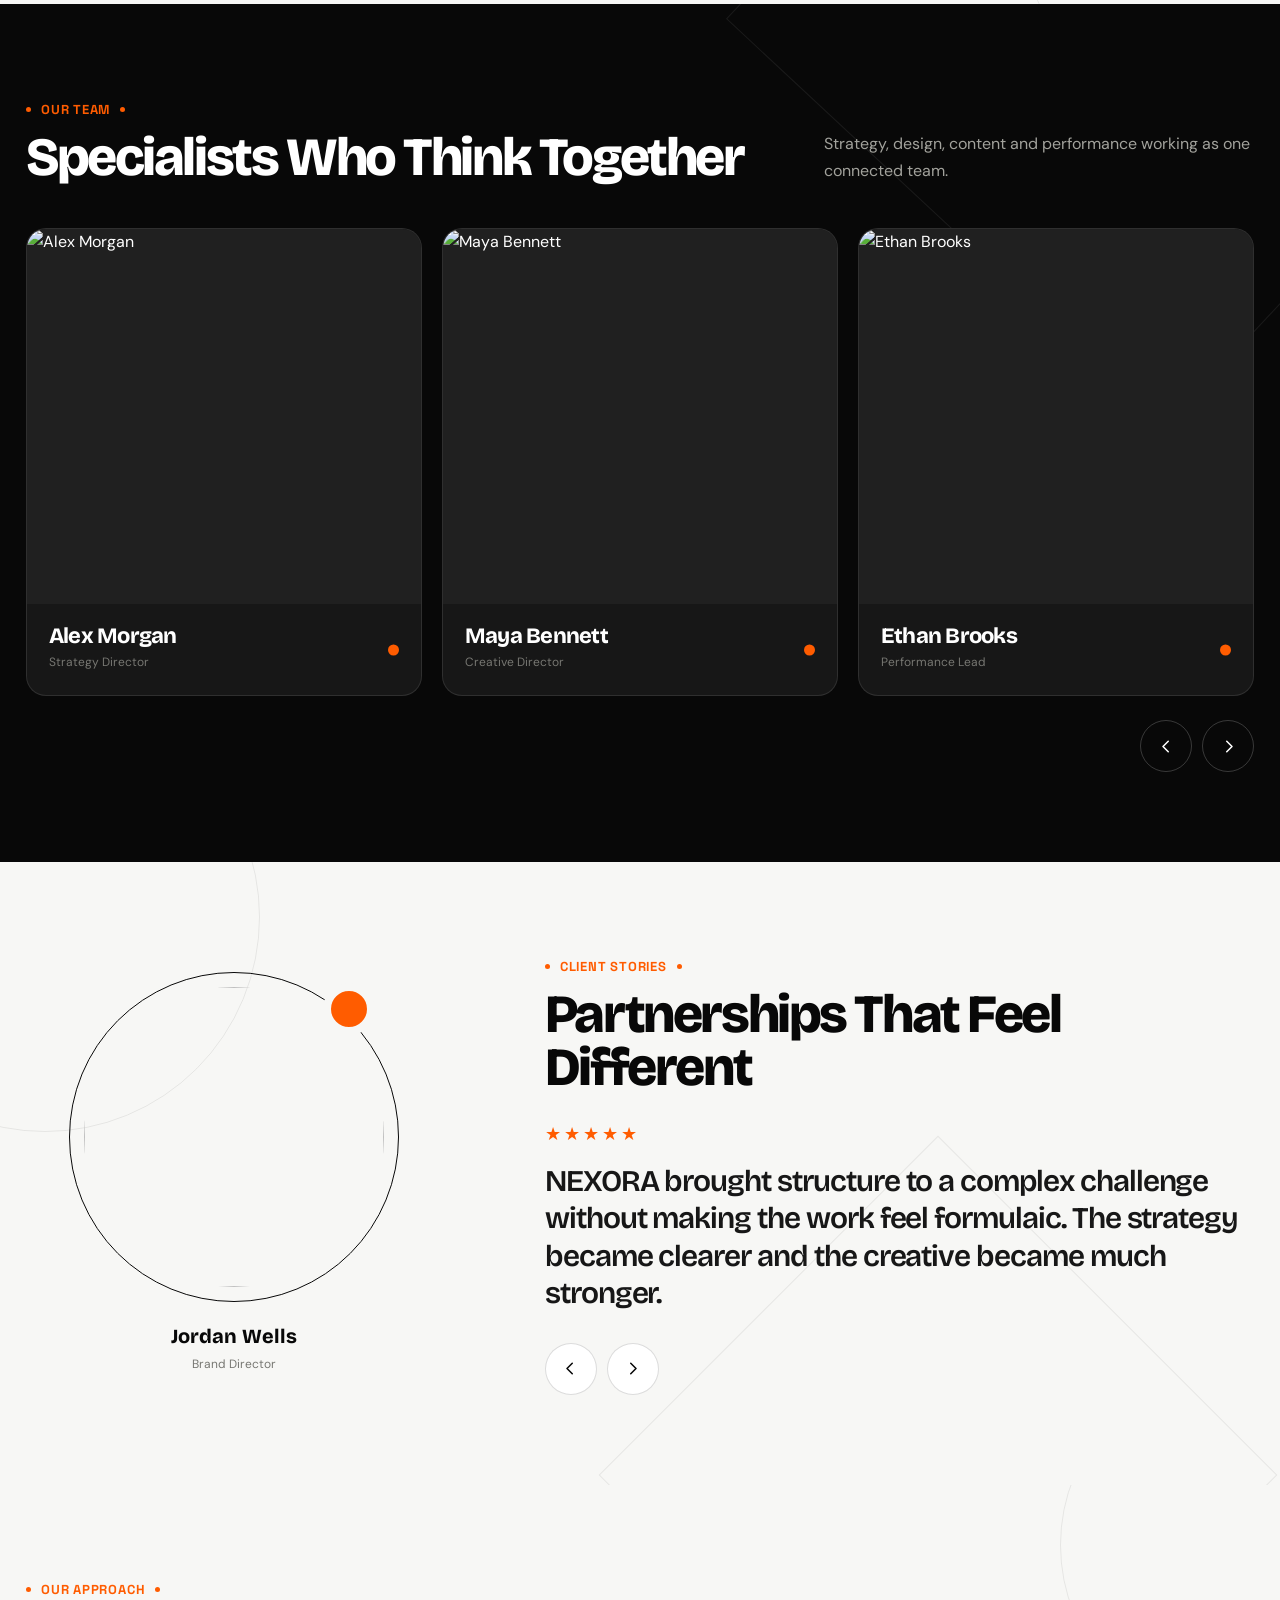
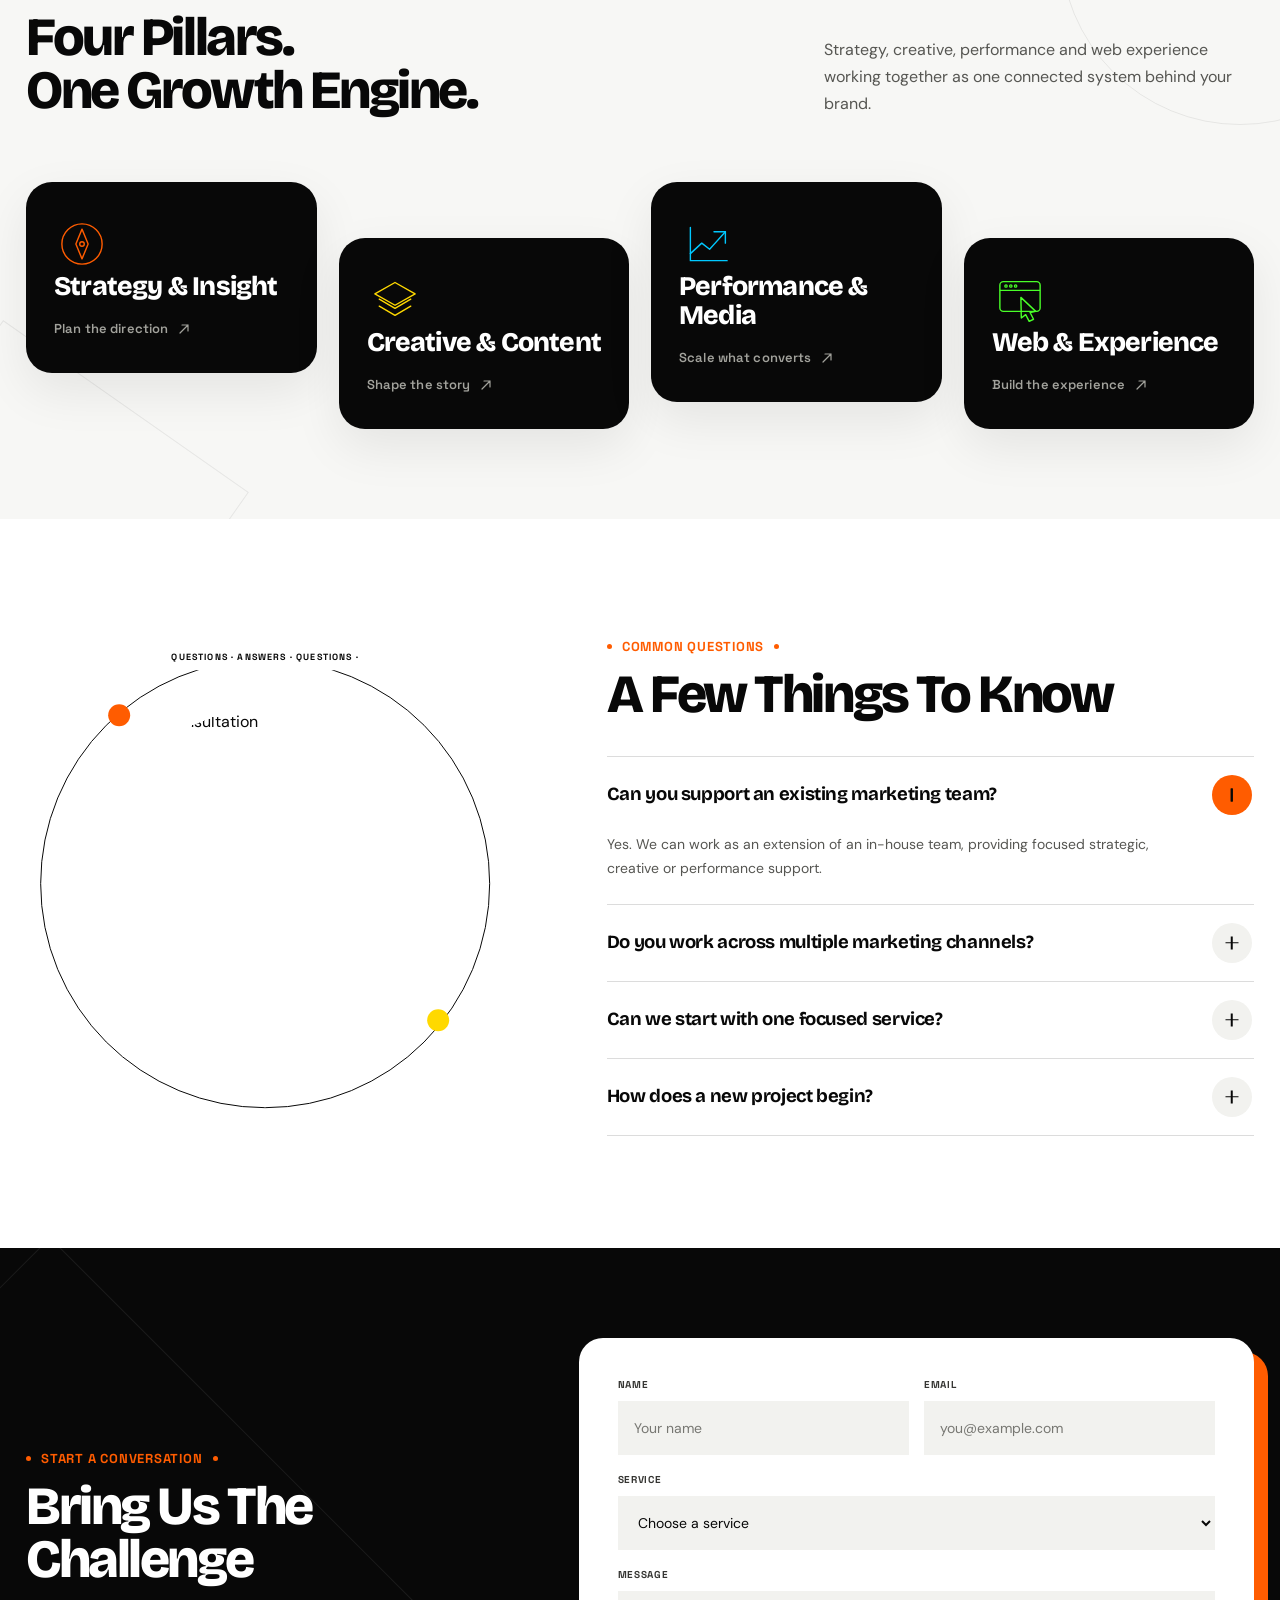
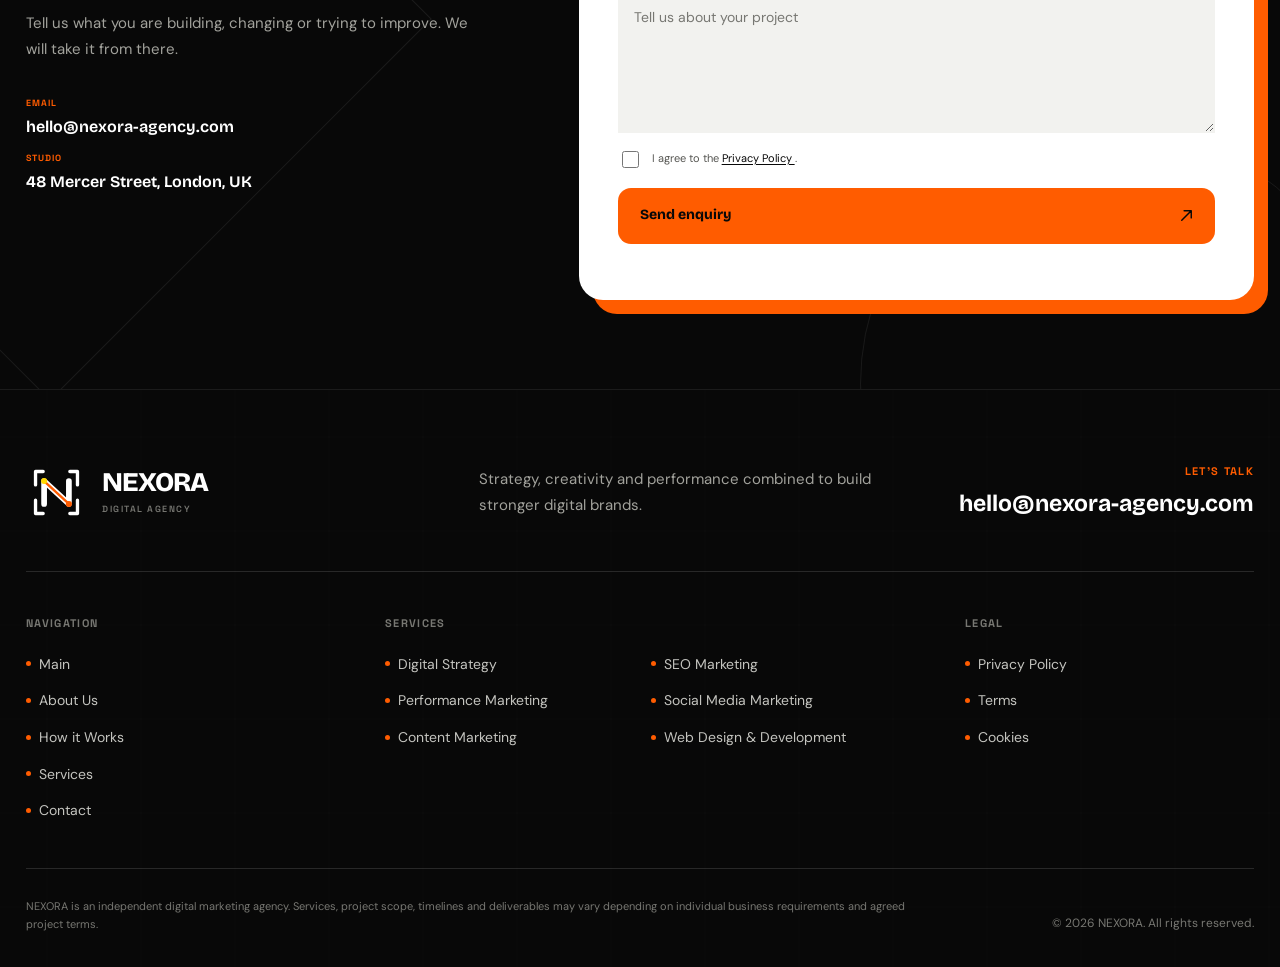
==== commit d4da9bf4: "!" ====
--- a/index.html
+++ b/index.html
@@ -980,6 +980,361 @@
 
 
         <!-- =====================================================
+             TRUSTED / STATS
+        ====================================================== -->
+
+        <section
+            class="section trusted"
+            id="trusted"
+        >
+            <div class="container trusted__container">
+
+                <div
+                    class="trusted__media"
+                    data-parallax-media
+                    data-cursor-state="large"
+                    data-aos="fade-up"
+                >
+                    <img
+                        src="assets/images/trusted/trusted-team.webp"
+                        alt="NEXORA team reviewing a live campaign"
+                        width="1480"
+                        height="440"
+                        loading="lazy"
+                    >
+
+                    <div
+                        class="trusted__overlay"
+                        aria-hidden="true"
+                    ></div>
+
+                    <div class="trusted__stats">
+
+                        <div class="trusted__stat">
+                            <p class="trusted__stat-value">
+                                <span data-count-to="1240">0</span><span class="trusted__stat-suffix">+</span>
+                            </p>
+
+                            <span class="trusted__stat-label">
+                                Projects Delivered
+                            </span>
+                        </div>
+
+                        <div class="trusted__stat">
+                            <p class="trusted__stat-value">
+                                <span data-count-to="320">0</span><span class="trusted__stat-suffix">+</span>
+                            </p>
+
+                            <span class="trusted__stat-label">
+                                Active Clients
+                            </span>
+                        </div>
+
+                        <div class="trusted__stat">
+                            <p class="trusted__stat-value">
+                                <span data-count-to="96">0</span><span class="trusted__stat-suffix">%</span>
+                            </p>
+
+                            <span class="trusted__stat-label">
+                                Client Retention
+                            </span>
+                        </div>
+
+                        <div class="trusted__stat">
+                            <p class="trusted__stat-value">
+                                <span data-count-to="18">0</span>
+                            </p>
+
+                            <span class="trusted__stat-label">
+                                Industry Awards
+                            </span>
+                        </div>
+
+                    </div>
+
+                </div>
+
+
+                <div
+                    class="trusted__panel"
+                    data-aos="fade-up"
+                >
+
+                    <div class="trusted__aside">
+
+                        <div class="trusted__quote">
+                            <p>
+                                We're committed to turning
+                                attention into growth.
+                            </p>
+                        </div>
+
+                        <div
+                            class="trusted__tabs"
+                            role="tablist"
+                            data-trusted-tabs
+                        >
+
+                            <button
+                                class="trusted__tab is-active"
+                                type="button"
+                                role="tab"
+                                id="trusted-tab-0"
+                                aria-selected="true"
+                                aria-controls="trusted-pane-0"
+                                data-trusted-tab="0"
+                            >
+                                <span class="trusted__tab-index">
+                                    01
+                                </span>
+
+                                <span class="trusted__tab-copy">
+                                    <strong>
+                                        Strategy Built On Data
+                                    </strong>
+
+                                    <small>
+                                        Core Capability
+                                    </small>
+                                </span>
+                            </button>
+
+                            <button
+                                class="trusted__tab"
+                                type="button"
+                                role="tab"
+                                id="trusted-tab-1"
+                                aria-selected="false"
+                                aria-controls="trusted-pane-1"
+                                data-trusted-tab="1"
+                            >
+                                <span class="trusted__tab-index">
+                                    02
+                                </span>
+
+                                <span class="trusted__tab-copy">
+                                    <strong>
+                                        Creative That Performs
+                                    </strong>
+
+                                    <small>
+                                        Core Capability
+                                    </small>
+                                </span>
+                            </button>
+
+                        </div>
+
+                    </div>
+
+
+                    <div class="trusted__content">
+
+                        <div
+                            class="trusted__pane is-active"
+                            id="trusted-pane-0"
+                            role="tabpanel"
+                            aria-labelledby="trusted-tab-0"
+                            data-trusted-pane="0"
+                        >
+                            <span class="section-label">
+                                Client Trust
+                            </span>
+
+                            <h2 class="trusted__title">
+                                Trusted by 260+ growing
+                                <span>brands.</span>
+                            </h2>
+
+                            <p class="trusted__text">
+                                We start with research, not guesswork —
+                                mapping audiences and channels before
+                                a single asset is made.
+                            </p>
+
+                            <div class="trusted__proof">
+                                <div class="trusted__proof-media">
+                                    <img
+                                        src="assets/images/trusted/trusted-strategy.webp"
+                                        alt="Strategists reviewing campaign data"
+                                        width="480"
+                                        height="480"
+                                        loading="lazy"
+                                    >
+                                </div>
+
+                                <ul class="trusted__proof-list">
+                                    <li>
+                                        <svg viewBox="0 0 24 24" aria-hidden="true">
+                                            <path
+                                                d="M5 12.5 10 17.5 19 7"
+                                                fill="none"
+                                                stroke="currentColor"
+                                                stroke-width="2"
+                                                stroke-linecap="round"
+                                                stroke-linejoin="round"
+                                            />
+                                        </svg>
+
+                                        <span>Audience & market research</span>
+                                    </li>
+
+                                    <li>
+                                        <svg viewBox="0 0 24 24" aria-hidden="true">
+                                            <path
+                                                d="M5 12.5 10 17.5 19 7"
+                                                fill="none"
+                                                stroke="currentColor"
+                                                stroke-width="2"
+                                                stroke-linecap="round"
+                                                stroke-linejoin="round"
+                                            />
+                                        </svg>
+
+                                        <span>Channel & budget planning</span>
+                                    </li>
+
+                                    <li>
+                                        <svg viewBox="0 0 24 24" aria-hidden="true">
+                                            <path
+                                                d="M5 12.5 10 17.5 19 7"
+                                                fill="none"
+                                                stroke="currentColor"
+                                                stroke-width="2"
+                                                stroke-linecap="round"
+                                                stroke-linejoin="round"
+                                            />
+                                        </svg>
+
+                                        <span>Competitive positioning</span>
+                                    </li>
+
+                                    <li>
+                                        <svg viewBox="0 0 24 24" aria-hidden="true">
+                                            <path
+                                                d="M5 12.5 10 17.5 19 7"
+                                                fill="none"
+                                                stroke="currentColor"
+                                                stroke-width="2"
+                                                stroke-linecap="round"
+                                                stroke-linejoin="round"
+                                            />
+                                        </svg>
+
+                                        <span>Quarterly strategy reviews</span>
+                                    </li>
+                                </ul>
+                            </div>
+                        </div>
+
+
+                        <div
+                            class="trusted__pane"
+                            id="trusted-pane-1"
+                            role="tabpanel"
+                            aria-labelledby="trusted-tab-1"
+                            data-trusted-pane="1"
+                            hidden
+                        >
+                            <span class="section-label">
+                                Client Trust
+                            </span>
+
+                            <h2 class="trusted__title">
+                                Creative built to
+                                <span>perform.</span>
+                            </h2>
+
+                            <p class="trusted__text">
+                                Design and campaigns built to convert —
+                                tested and refined until performance,
+                                not opinion, decides what stays live.
+                            </p>
+
+                            <div class="trusted__proof">
+                                <div class="trusted__proof-media">
+                                    <img
+                                        src="assets/images/trusted/trusted-creative.webp"
+                                        alt="Creative team reviewing new designs"
+                                        width="480"
+                                        height="480"
+                                        loading="lazy"
+                                    >
+                                </div>
+
+                                <ul class="trusted__proof-list">
+                                    <li>
+                                        <svg viewBox="0 0 24 24" aria-hidden="true">
+                                            <path
+                                                d="M5 12.5 10 17.5 19 7"
+                                                fill="none"
+                                                stroke="currentColor"
+                                                stroke-width="2"
+                                                stroke-linecap="round"
+                                                stroke-linejoin="round"
+                                            />
+                                        </svg>
+
+                                        <span>Conversion-led design systems</span>
+                                    </li>
+
+                                    <li>
+                                        <svg viewBox="0 0 24 24" aria-hidden="true">
+                                            <path
+                                                d="M5 12.5 10 17.5 19 7"
+                                                fill="none"
+                                                stroke="currentColor"
+                                                stroke-width="2"
+                                                stroke-linecap="round"
+                                                stroke-linejoin="round"
+                                            />
+                                        </svg>
+
+                                        <span>Content built for every channel</span>
+                                    </li>
+
+                                    <li>
+                                        <svg viewBox="0 0 24 24" aria-hidden="true">
+                                            <path
+                                                d="M5 12.5 10 17.5 19 7"
+                                                fill="none"
+                                                stroke="currentColor"
+                                                stroke-width="2"
+                                                stroke-linecap="round"
+                                                stroke-linejoin="round"
+                                            />
+                                        </svg>
+
+                                        <span>Continuous A/B testing</span>
+                                    </li>
+
+                                    <li>
+                                        <svg viewBox="0 0 24 24" aria-hidden="true">
+                                            <path
+                                                d="M5 12.5 10 17.5 19 7"
+                                                fill="none"
+                                                stroke="currentColor"
+                                                stroke-width="2"
+                                                stroke-linecap="round"
+                                                stroke-linejoin="round"
+                                            />
+                                        </svg>
+
+                                        <span>Performance reporting & insight</span>
+                                    </li>
+                                </ul>
+                            </div>
+                        </div>
+
+                    </div>
+
+                </div>
+
+            </div>
+        </section>
+
+
+        <!-- =====================================================
              SERVICES
         ====================================================== -->
 
--- a/assets/css/global.css
+++ b/assets/css/global.css
@@ -40,6 +40,9 @@
     --header-top-height: 43px;
     --header-bottom-height: 73px;
     --header-height: 116px;
+
+    --section-dock-left: 26px;
+    --section-dock-width: 58px;
 
     --radius-xs: 8px;
     --radius-sm: 14px;
@@ -1489,7 +1492,7 @@
 .section-dock {
     position: fixed;
     top: 50%;
-    left: 26px;
+    left: var(--section-dock-left);
     z-index: 800;
 
     display: flex;
@@ -1497,7 +1500,7 @@
     align-items: center;
     gap: 4px;
 
-    width: 58px;
+    width: var(--section-dock-width);
     padding: 12px 7px;
 
     color: var(--color-gray-500);
@@ -2121,11 +2124,12 @@
    ========================================================= */
 
 @media (min-width: 1600px) {
-    .section-dock {
-        left: max(
-            26px,
-            calc((100vw - var(--container-width)) / 2 - 88px)
-        );
+    :root {
+        --section-dock-left:
+            max(
+                26px,
+                calc((100vw - var(--container-width)) / 2 - 88px)
+            );
     }
 }
 
@@ -2137,6 +2141,7 @@
 @media (max-width: 1360px) {
     :root {
         --container-gap: 26px;
+        --section-dock-left: 16px;
     }
 
     .site-header__shell {
@@ -2159,9 +2164,6 @@
         display: none;
     }
 
-    .section-dock {
-        left: 16px;
-    }
 }
 
 
--- a/assets/css/index.css
+++ b/assets/css/index.css
@@ -27,7 +27,6 @@
 
 .hero {
     position: relative;
-    isolation: isolate;
 
     display: flex;
     flex-direction: column;
@@ -173,9 +172,14 @@
    ========================================================= */
 
 .hero__scroll-cue {
-    position: absolute;
-    top: clamp(58px, 7vh, 92px);
-    left: 0;
+    position: fixed;
+    top: calc(50% - 290px);
+    left:
+        calc(
+            var(--section-dock-left) +
+            ((var(--section-dock-width) - 50px) / 2)
+        );
+    z-index: 900;
 
     width: 50px;
 
@@ -216,7 +220,7 @@
     top: 50%;
     left: 50%;
 
-    width: min(100%, 1180px);
+    width: min(100%, 1140px);
 
     transform: translate(-50%, -50%);
 
@@ -237,10 +241,11 @@
     width: 100%;
 
     font-family: var(--font-primary);
-    font-size: clamp(76px, 8.9vw, 142px);
+    font-size: clamp(70px, 7.9vw, 124px);
     font-weight: 800;
-    line-height: 0.9;
+    line-height: 0.86;
     letter-spacing: 0;
+    white-space: nowrap;
     text-transform: uppercase;
 
     transform: translateY(115%);
@@ -262,7 +267,7 @@
     -webkit-text-stroke: 1.5px rgba(255, 255, 255, 0.82);
     text-stroke: 1.5px rgba(255, 255, 255, 0.82);
 
-    font-size: clamp(92px, 11.8vw, 182px);
+    font-size: clamp(84px, 10.25vw, 156px);
 
     animation:
         heroTextReveal 1.05s 0.57s forwards
@@ -523,7 +528,7 @@
 
 .hero__copy {
     position: absolute;
-    top: calc(50% + clamp(118px, 12vw, 164px));
+    top: calc(50% + clamp(102px, 10.5vw, 142px));
     left: 50%;
     z-index: 6;
 
@@ -531,9 +536,9 @@
     flex-wrap: wrap;
     align-items: center;
     justify-content: center;
-    gap: 12px;
-
-    width: min(100%, 560px);
+    gap: 10px;
+
+    width: min(100%, 540px);
 
     opacity: 0;
 
@@ -547,15 +552,15 @@
     flex: 0 1 auto;
     align-items: center;
     justify-content: center;
-    gap: 12px;
-
-    min-height: 52px;
-    padding: 0 22px;
+    gap: 10px;
+
+    min-height: 50px;
+    padding: 0 20px;
 
     color: var(--color-white);
 
     font-family: var(--font-primary);
-    font-size: 14px;
+    font-size: 13px;
     font-weight: 700;
     white-space: nowrap;
 
@@ -570,8 +575,8 @@
 }
 
 .hero__cta svg {
-    width: 18px;
-    height: 18px;
+    width: 17px;
+    height: 17px;
 
     color: var(--color-orange);
 
@@ -960,6 +965,378 @@
 
 
 /* =========================================================
+   TRUSTED / STATS
+   ========================================================= */
+
+.trusted {
+    --trusted-overlap: 96px;
+
+    background: var(--color-off-white);
+}
+
+.trusted__container {
+    position: relative;
+}
+
+.trusted__media {
+    position: relative;
+    isolation: isolate;
+
+    height: clamp(270px, 23vw, 330px);
+
+    overflow: hidden;
+
+    background: var(--color-dark-2);
+    border-radius: 4px 28px 28px 28px;
+}
+
+.trusted__media img {
+    width: 100%;
+    height: 118%;
+
+    filter: grayscale(0.25) contrast(1.05);
+    transform: translateY(-8%);
+
+    will-change: transform;
+}
+
+.trusted__overlay {
+    position: absolute;
+    inset: 0;
+    z-index: 1;
+
+    background:
+        linear-gradient(
+            180deg,
+            rgba(8, 8, 8, 0.32) 0%,
+            rgba(8, 8, 8, 0.64) 100%
+        );
+}
+
+.trusted__stats {
+    position: absolute;
+    inset: 0 0 var(--trusted-overlap) 0;
+    z-index: 2;
+
+    display: flex;
+    align-items: center;
+    justify-content: center;
+    flex-wrap: wrap;
+    gap: clamp(28px, 6vw, 96px);
+
+    padding-inline: clamp(20px, 4vw, 60px);
+}
+
+.trusted__stat {
+    display: flex;
+    flex-direction: column;
+    align-items: center;
+
+    color: var(--color-white);
+    text-align: center;
+}
+
+.trusted__stat-value {
+    display: flex;
+    align-items: flex-start;
+
+    font-family: var(--font-primary);
+    font-size: clamp(32px, 3.6vw, 52px);
+    font-weight: 800;
+    line-height: 1;
+    letter-spacing: -0.04em;
+}
+
+.trusted__stat-suffix {
+    margin-top: 2px;
+
+    color: var(--color-orange);
+
+    font-size: clamp(18px, 1.8vw, 26px);
+}
+
+.trusted__stat-label {
+    margin-top: 8px;
+
+    color: rgba(255, 255, 255, 0.72);
+
+    font-family: var(--font-accent);
+    font-size: 11px;
+    font-weight: 600;
+    letter-spacing: 0.08em;
+    text-transform: uppercase;
+}
+
+
+/* =========================================================
+   TRUSTED PANEL
+   ========================================================= */
+
+.trusted__panel {
+    position: relative;
+    z-index: 3;
+
+    margin-top: calc(var(--trusted-overlap) * -1);
+
+    display: grid;
+    grid-template-columns: minmax(240px, 300px) minmax(0, 1fr);
+    gap: clamp(24px, 3vw, 48px);
+
+    background: var(--color-white);
+    border-radius: 4px 28px 28px 28px;
+    box-shadow: var(--shadow-medium);
+
+    padding: clamp(18px, 1.8vw, 30px);
+}
+
+.trusted__aside {
+    display: flex;
+    flex-direction: column;
+    gap: 14px;
+}
+
+.trusted__quote {
+    position: relative;
+
+    padding: 14px 18px 18px;
+
+    color: var(--color-black);
+    background: var(--color-orange);
+    border-radius: 4px 18px 18px 18px;
+}
+
+.trusted__quote p {
+    font-family: var(--font-primary);
+    font-size: 16px;
+    font-weight: 750;
+    line-height: 1.35;
+    letter-spacing: -0.02em;
+}
+
+.trusted__quote::after {
+    content: "";
+    position: absolute;
+    bottom: -9px;
+    left: 26px;
+
+    width: 16px;
+    height: 16px;
+
+    background: inherit;
+    clip-path: polygon(0 0, 100% 0, 0 100%);
+}
+
+.trusted__tabs {
+    display: flex;
+    flex-direction: column;
+}
+
+.trusted__tab {
+    display: flex;
+    align-items: center;
+    gap: 14px;
+
+    width: 100%;
+    padding: 12px 4px;
+
+    color: inherit;
+    background: none;
+    border: none;
+    border-top: 1px solid var(--border-dark);
+    cursor: pointer;
+
+    text-align: left;
+
+    transition: padding-left var(--transition-base);
+}
+
+.trusted__tabs .trusted__tab:last-child {
+    border-bottom: 1px solid var(--border-dark);
+}
+
+.trusted__tab-index {
+    display: grid;
+    place-items: center;
+    flex: 0 0 auto;
+
+    width: 30px;
+    height: 30px;
+
+    color: var(--color-gray-500);
+    background: var(--color-gray-100);
+    border-radius: 50%;
+
+    font-family: var(--font-accent);
+    font-size: 12px;
+    font-weight: 700;
+
+    transition:
+        color var(--transition-fast),
+        background-color var(--transition-fast);
+}
+
+.trusted__tab-copy {
+    display: flex;
+    flex-direction: column;
+    gap: 3px;
+}
+
+.trusted__tab-copy strong {
+    color: var(--color-black);
+
+    font-family: var(--font-primary);
+    font-size: 15px;
+    font-weight: 750;
+    letter-spacing: -0.01em;
+
+    transition: color var(--transition-fast);
+}
+
+.trusted__tab-copy small {
+    color: var(--color-gray-500);
+
+    font-family: var(--font-accent);
+    font-size: 10px;
+    font-weight: 600;
+    letter-spacing: 0.06em;
+    text-transform: uppercase;
+}
+
+.trusted__tab:hover {
+    padding-left: 10px;
+}
+
+.trusted__tab.is-active .trusted__tab-index {
+    color: var(--color-black);
+    background: var(--color-yellow);
+}
+
+.trusted__tab.is-active .trusted__tab-copy strong {
+    color: var(--color-orange);
+}
+
+
+/* =========================================================
+   TRUSTED CONTENT
+   ========================================================= */
+
+.trusted__content {
+    position: relative;
+}
+
+.trusted__pane {
+    animation: trustedPaneIn 0.42s cubic-bezier(0.22, 1, 0.36, 1);
+}
+
+.trusted__title {
+    max-width: 440px;
+    margin-top: 8px;
+
+    color: var(--color-black);
+
+    font-family: var(--font-primary);
+    font-size: clamp(22px, 2vw, 30px);
+    font-weight: 800;
+    line-height: 1.08;
+    letter-spacing: -0.03em;
+}
+
+.trusted__title span {
+    color: var(--color-orange);
+}
+
+.trusted__text {
+    max-width: 420px;
+    margin-top: 10px;
+
+    color: var(--color-gray-600);
+
+    font-size: 14px;
+    line-height: 1.6;
+}
+
+.trusted__proof {
+    display: flex;
+    align-items: center;
+    gap: 18px;
+
+    margin-top: 16px;
+}
+
+.trusted__proof-media {
+    flex: 0 0 auto;
+
+    width: clamp(64px, 6vw, 82px);
+    height: clamp(64px, 6vw, 82px);
+
+    overflow: hidden;
+
+    background: var(--color-gray-200);
+    border: 1px solid var(--border-dark);
+    border-radius: 4px 16px 16px 16px;
+}
+
+.trusted__proof-media img {
+    width: 100%;
+    height: 100%;
+
+    transition: transform 0.6s cubic-bezier(0.22, 1, 0.36, 1);
+}
+
+.trusted__proof-media:hover img {
+    transform: scale(1.06);
+}
+
+.trusted__proof-list {
+    display: grid;
+    grid-template-columns: repeat(2, minmax(0, 1fr));
+    gap: 10px 18px;
+}
+
+.trusted__proof-list li {
+    display: flex;
+    align-items: center;
+    gap: 8px;
+
+    color: var(--color-dark);
+
+    font-size: 13px;
+    font-weight: 600;
+    line-height: 1.3;
+}
+
+.trusted__proof-list svg {
+    flex: 0 0 auto;
+
+    width: 15px;
+    height: 15px;
+    padding: 2px;
+
+    color: var(--color-black);
+    background: var(--color-yellow);
+    border-radius: 50%;
+}
+
+@keyframes trustedPaneIn {
+    from {
+        opacity: 0;
+        transform: translateY(6px);
+    }
+
+    to {
+        opacity: 1;
+        transform: translateY(0);
+    }
+}
+
+@media (prefers-reduced-motion: reduce) {
+    .trusted__pane {
+        animation: none;
+    }
+}
+
+
+/* =========================================================
    SERVICES
    ========================================================= */
 
@@ -2911,12 +3288,16 @@
    ========================================================= */
 
 @media (max-width: 1360px) {
+    .hero__headline {
+        width: min(100%, 1060px);
+    }
+
     .hero__headline-line {
-        font-size: clamp(72px, 8.5vw, 124px);
+        font-size: clamp(66px, 7.7vw, 110px);
     }
 
     .hero__headline-line--outline {
-        font-size: clamp(88px, 11.4vw, 160px);
+        font-size: clamp(80px, 10.2vw, 138px);
     }
 
     .hero__preview {
@@ -2933,6 +3314,14 @@
         min-height: 560px;
     }
 
+    .trusted {
+        --trusted-overlap: 108px;
+    }
+
+    .trusted__panel {
+        grid-template-columns: minmax(240px, 280px) minmax(0, 1fr);
+    }
+
     .process__grid {
         column-gap: 13px;
     }
@@ -2951,14 +3340,15 @@
 @media (max-width: 1180px) {
     .hero__headline {
         top: 50%;
+        width: min(100%, 920px);
     }
 
     .hero__headline-line {
-        font-size: clamp(66px, 8.8vw, 106px);
+        font-size: clamp(60px, 7.8vw, 92px);
     }
 
     .hero__headline-line--outline {
-        font-size: clamp(82px, 11.5vw, 134px);
+        font-size: clamp(72px, 10.1vw, 116px);
     }
 
     .hero__preview {
@@ -2966,7 +3356,7 @@
     }
 
     .hero__copy {
-        width: min(100%, 520px);
+        width: min(100%, 500px);
     }
 
     .about__layout,
@@ -2977,6 +3367,14 @@
     .about__visual,
     .why-us__visual {
         min-height: 520px;
+    }
+
+    .trusted__stats {
+        gap: clamp(22px, 5vw, 60px);
+    }
+
+    .trusted__proof {
+        gap: 16px;
     }
 
     .services-slider-wrap,
@@ -3075,17 +3473,17 @@
     }
 
     .hero__headline-line {
-        font-size: clamp(58px, 9.8vw, 92px);
+        font-size: clamp(56px, 9.4vw, 86px);
     }
 
     .hero__headline-line--outline {
-        font-size: clamp(74px, 12.2vw, 116px);
+        font-size: clamp(70px, 11.6vw, 108px);
     }
 
     .hero__copy {
-        top: calc(49% + clamp(100px, 15vw, 138px));
-
-        width: min(100%, 500px);
+        top: calc(49% + clamp(92px, 14vw, 126px));
+
+        width: min(100%, 480px);
     }
 
     .hero-marquee__group {
@@ -3132,6 +3530,26 @@
         margin-inline: auto;
     }
 
+    .trusted {
+        --trusted-overlap: 0px;
+    }
+
+    .trusted__media {
+        height: clamp(280px, 42vw, 360px);
+    }
+
+    .trusted__panel {
+        grid-template-columns: 1fr;
+        gap: 30px;
+
+        margin-top: 26px;
+    }
+
+    .trusted__title,
+    .trusted__text {
+        max-width: 560px;
+    }
+
     .solutions__grid {
         grid-template-columns: 1fr;
         max-width: 720px;
@@ -3263,14 +3681,15 @@
     .hero__headline-line {
         font-size: clamp(50px, 11.4vw, 76px);
         line-height: 0.92;
+        white-space: normal;
     }
 
     .hero__headline-line--outline {
-        font-size: clamp(66px, 14.7vw, 98px);
+        font-size: clamp(64px, 14vw, 92px);
     }
 
     .hero__copy {
-        top: calc(47% + clamp(90px, 18vw, 122px));
+        top: calc(47% + clamp(84px, 17vw, 112px));
         left: 50%;
 
         width: min(100%, 430px);
@@ -3294,6 +3713,28 @@
     .about__visual,
     .why-us__visual {
         min-height: 500px;
+    }
+
+    .trusted__media {
+        height: clamp(240px, 46vw, 320px);
+    }
+
+    .trusted__stats {
+        gap: clamp(18px, 7vw, 40px);
+    }
+
+    .trusted__stat-label {
+        font-size: 10px;
+    }
+
+    .trusted__panel {
+        padding: 24px;
+    }
+
+    .trusted__proof {
+        flex-direction: column;
+        align-items: flex-start;
+        gap: 14px;
     }
 
     .process__grid {
@@ -3382,13 +3823,13 @@
     }
 
     .hero__headline-line--outline {
-        font-size: clamp(56px, 17vw, 84px);
+        font-size: clamp(54px, 16vw, 78px);
 
         -webkit-text-stroke-width: 1px;
     }
 
     .hero__copy {
-        top: calc(45% + clamp(86px, 24vw, 118px));
+        top: calc(45% + clamp(80px, 22vw, 108px));
 
         width: min(100%, 340px);
     }
@@ -3489,6 +3930,40 @@
         font-size: 21px;
     }
 
+    .trusted__stats {
+        gap: 22px 34px;
+    }
+
+    .trusted__stat-value {
+        font-size: 28px;
+    }
+
+    .trusted__quote {
+        padding: 15px 18px 19px;
+    }
+
+    .trusted__quote p {
+        font-size: 15px;
+    }
+
+    .trusted__tab {
+        gap: 12px;
+        padding: 13px 4px;
+    }
+
+    .trusted__tab-index {
+        width: 30px;
+        height: 30px;
+    }
+
+    .trusted__title {
+        font-size: clamp(24px, 6.6vw, 30px);
+    }
+
+    .trusted__proof-list {
+        grid-template-columns: 1fr;
+    }
+
     .services-slider-wrap,
     .projects-slider-shell,
     .team-slider-wrap {
@@ -3711,15 +4186,15 @@
     }
 
     .hero__headline-line {
-        font-size: clamp(38px, 12.8vw, 52px);
+        font-size: clamp(36px, 12.2vw, 48px);
     }
 
     .hero__headline-line--outline {
-        font-size: clamp(50px, 16vw, 68px);
+        font-size: clamp(48px, 15vw, 62px);
     }
 
     .hero__copy {
-        top: calc(44% + 90px);
+        top: calc(44% + 82px);
 
         width: min(100%, 300px);
     }
@@ -3736,6 +4211,26 @@
 
     .about__accent-card {
         display: none;
+    }
+
+    .trusted__media {
+        height: clamp(210px, 52vw, 280px);
+    }
+
+    .trusted__stats {
+        gap: 18px 26px;
+    }
+
+    .trusted__stat-value {
+        font-size: 24px;
+    }
+
+    .trusted__stat-label {
+        font-size: 9px;
+    }
+
+    .trusted__panel {
+        padding: 20px;
     }
 
     .why-us__visual {
@@ -3770,7 +4265,8 @@
     .project-card,
     .team-card,
     .about__media,
-    .why-us__media {
+    .why-us__media,
+    .trusted__media {
         cursor: none;
     }
 }
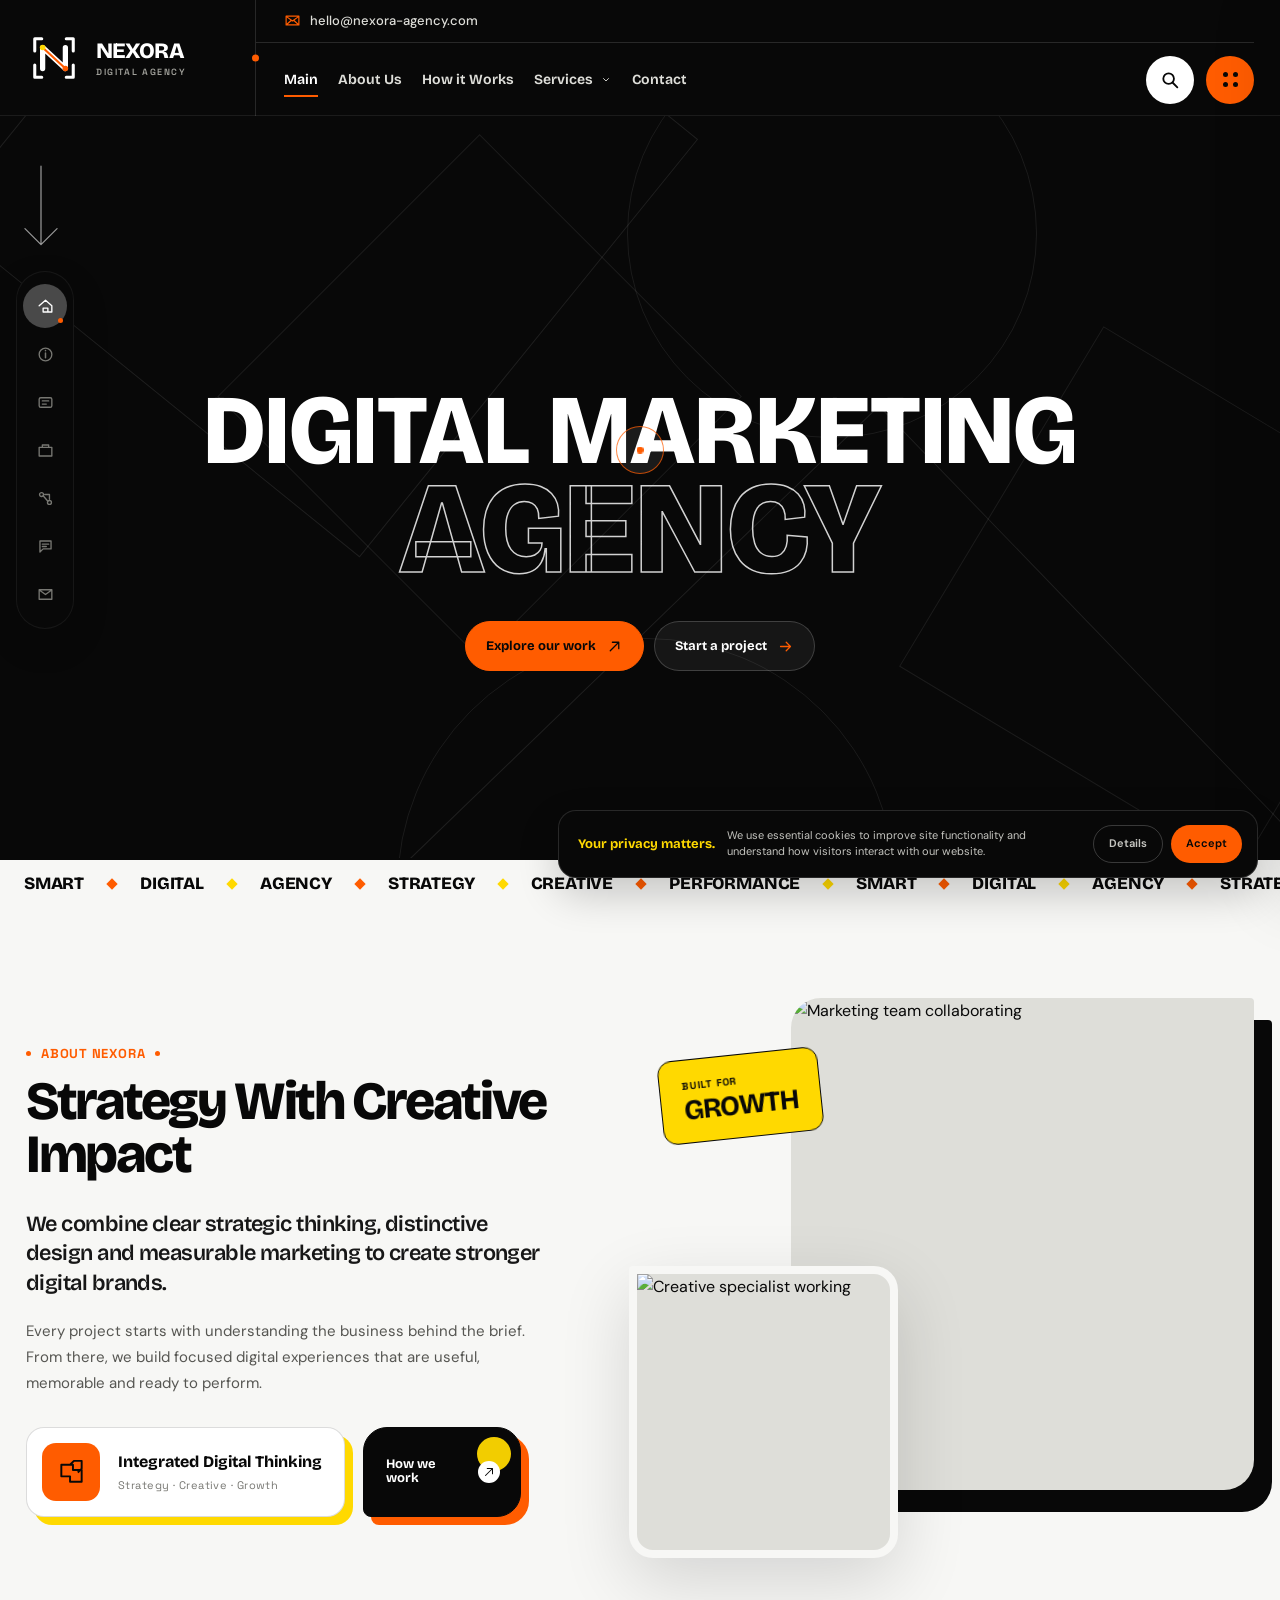
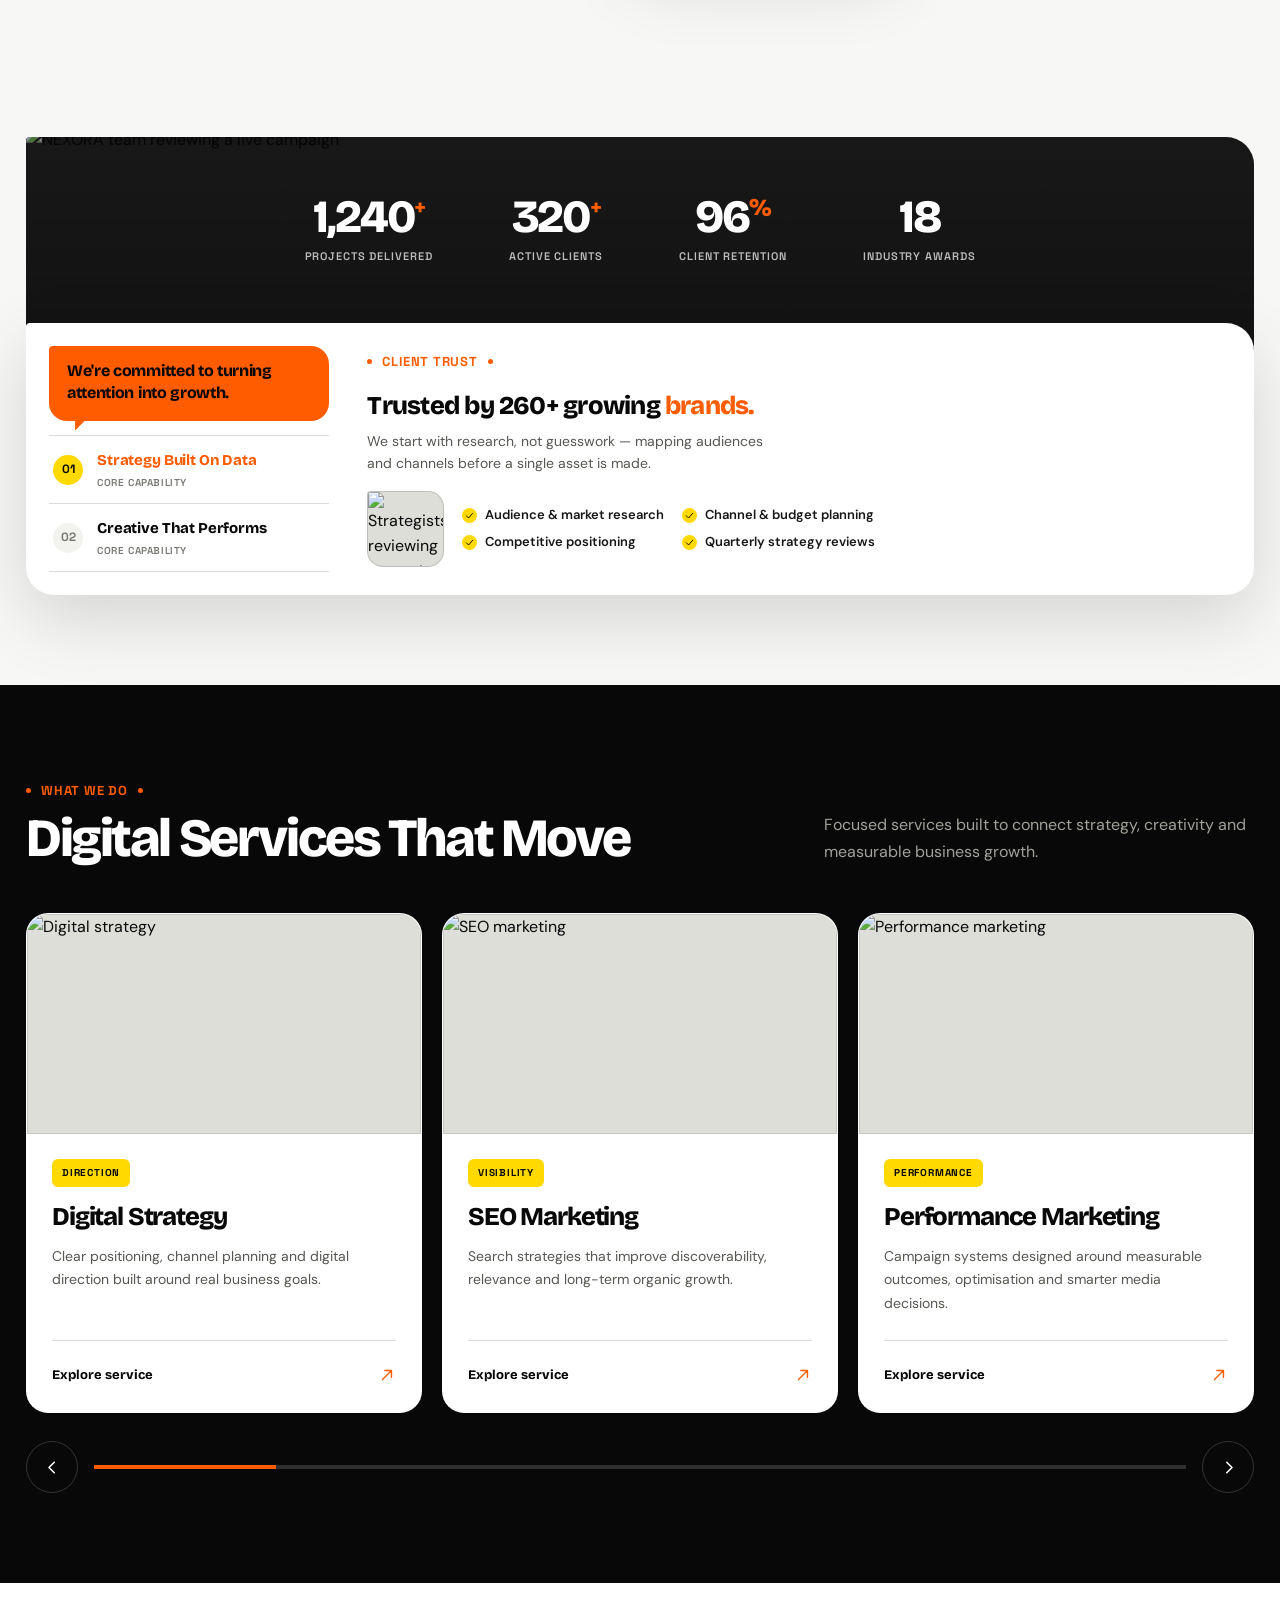
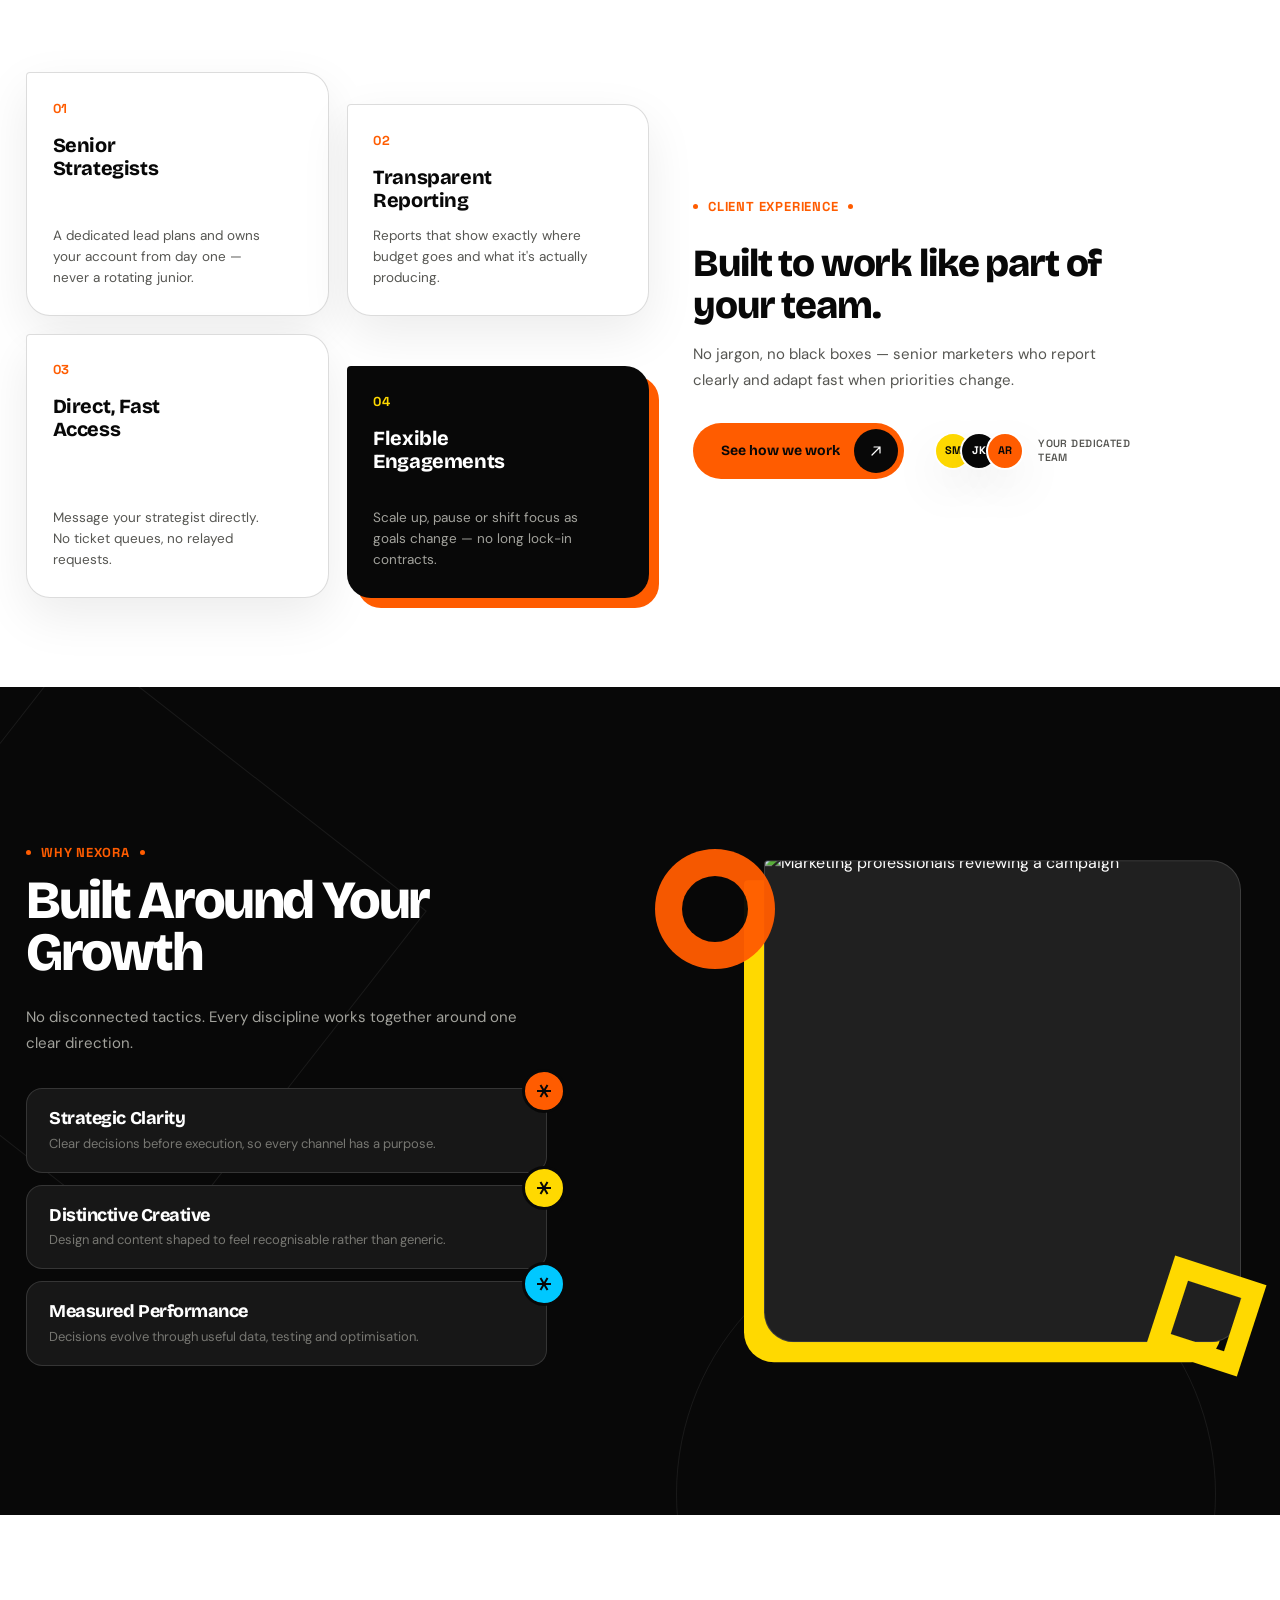
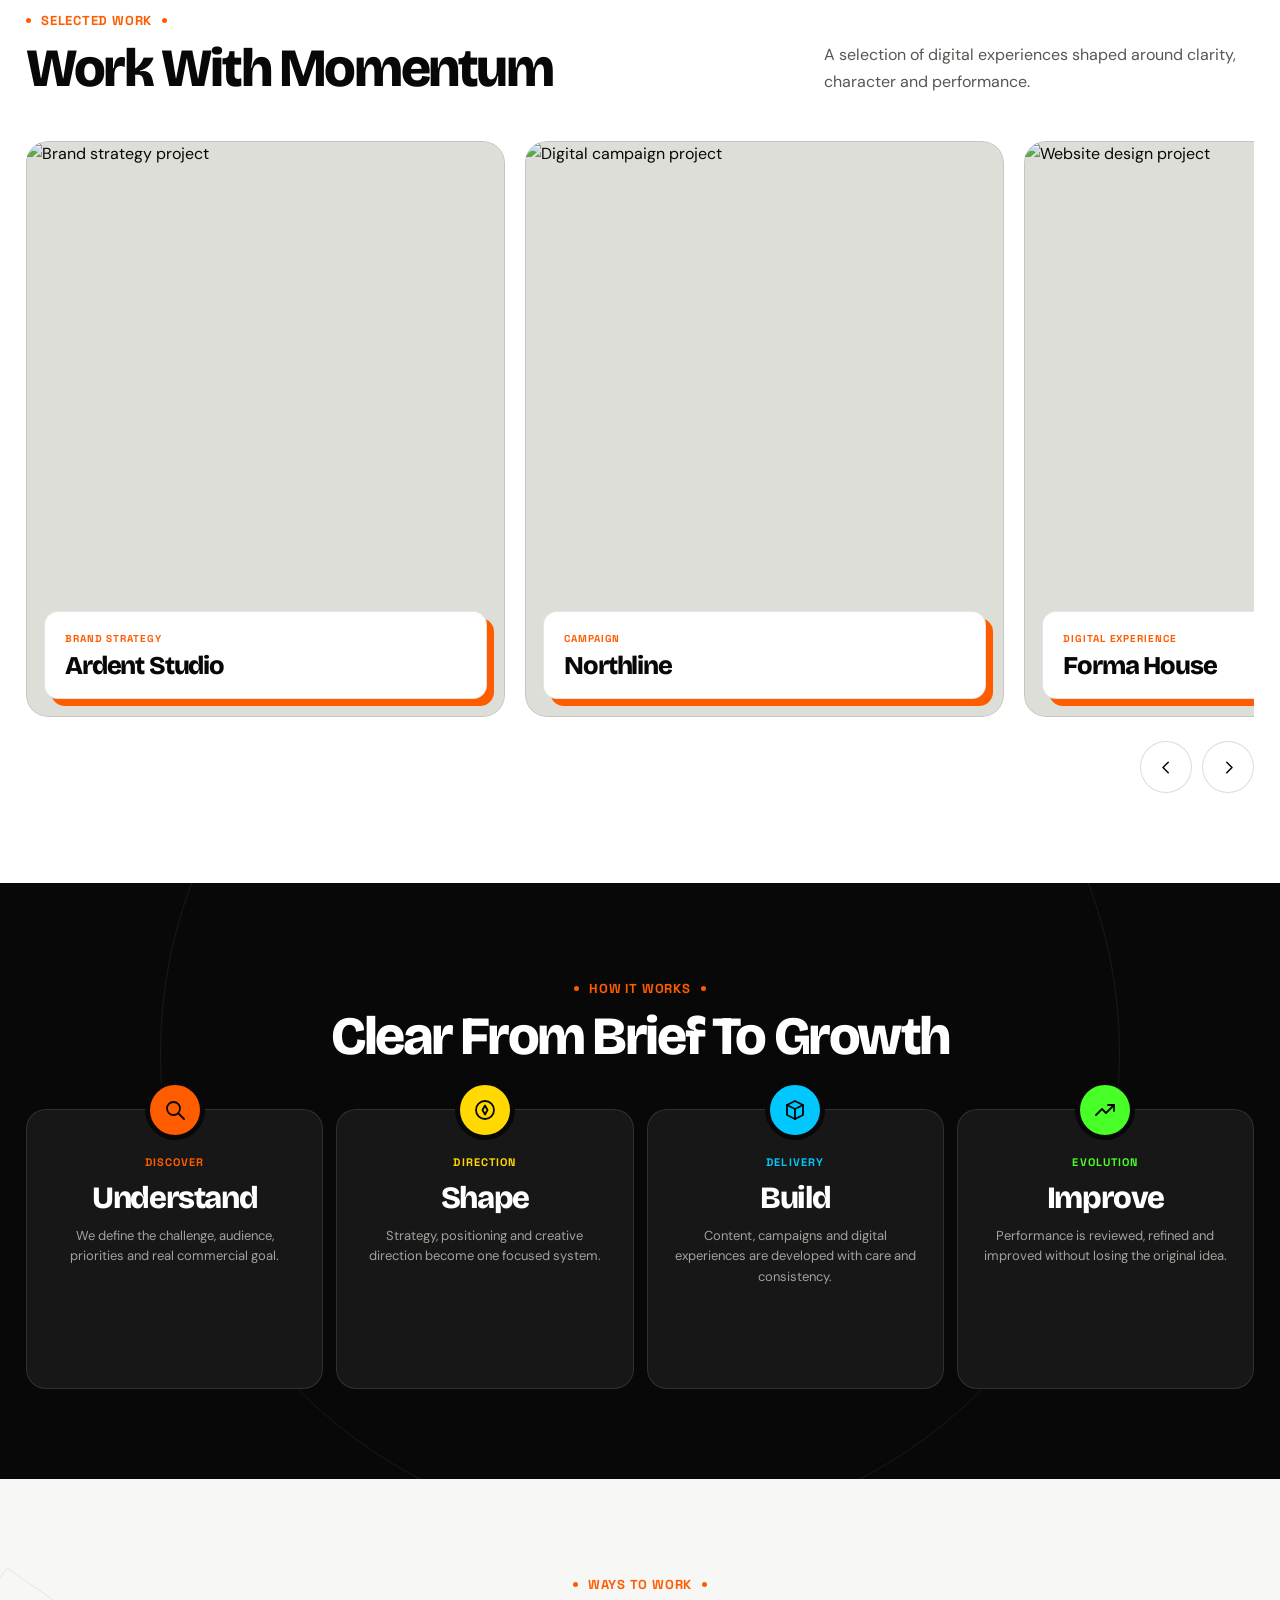
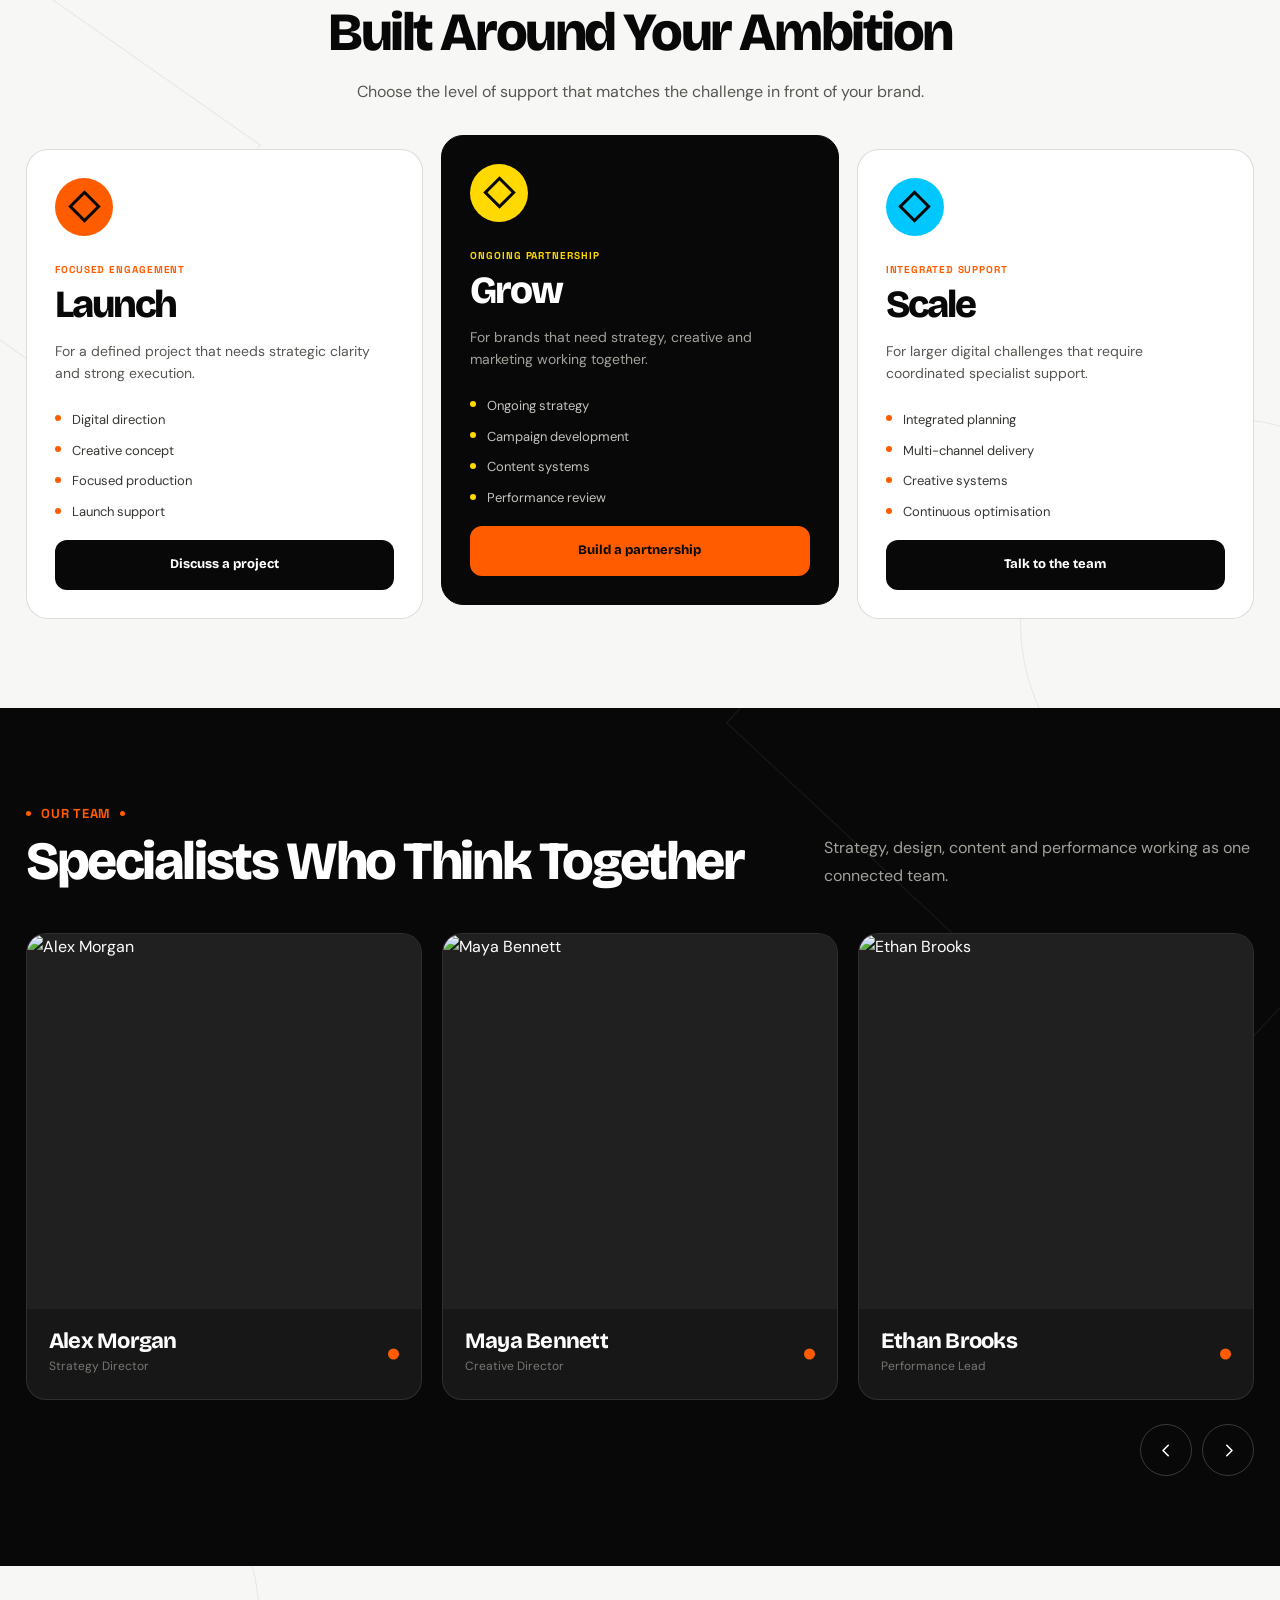
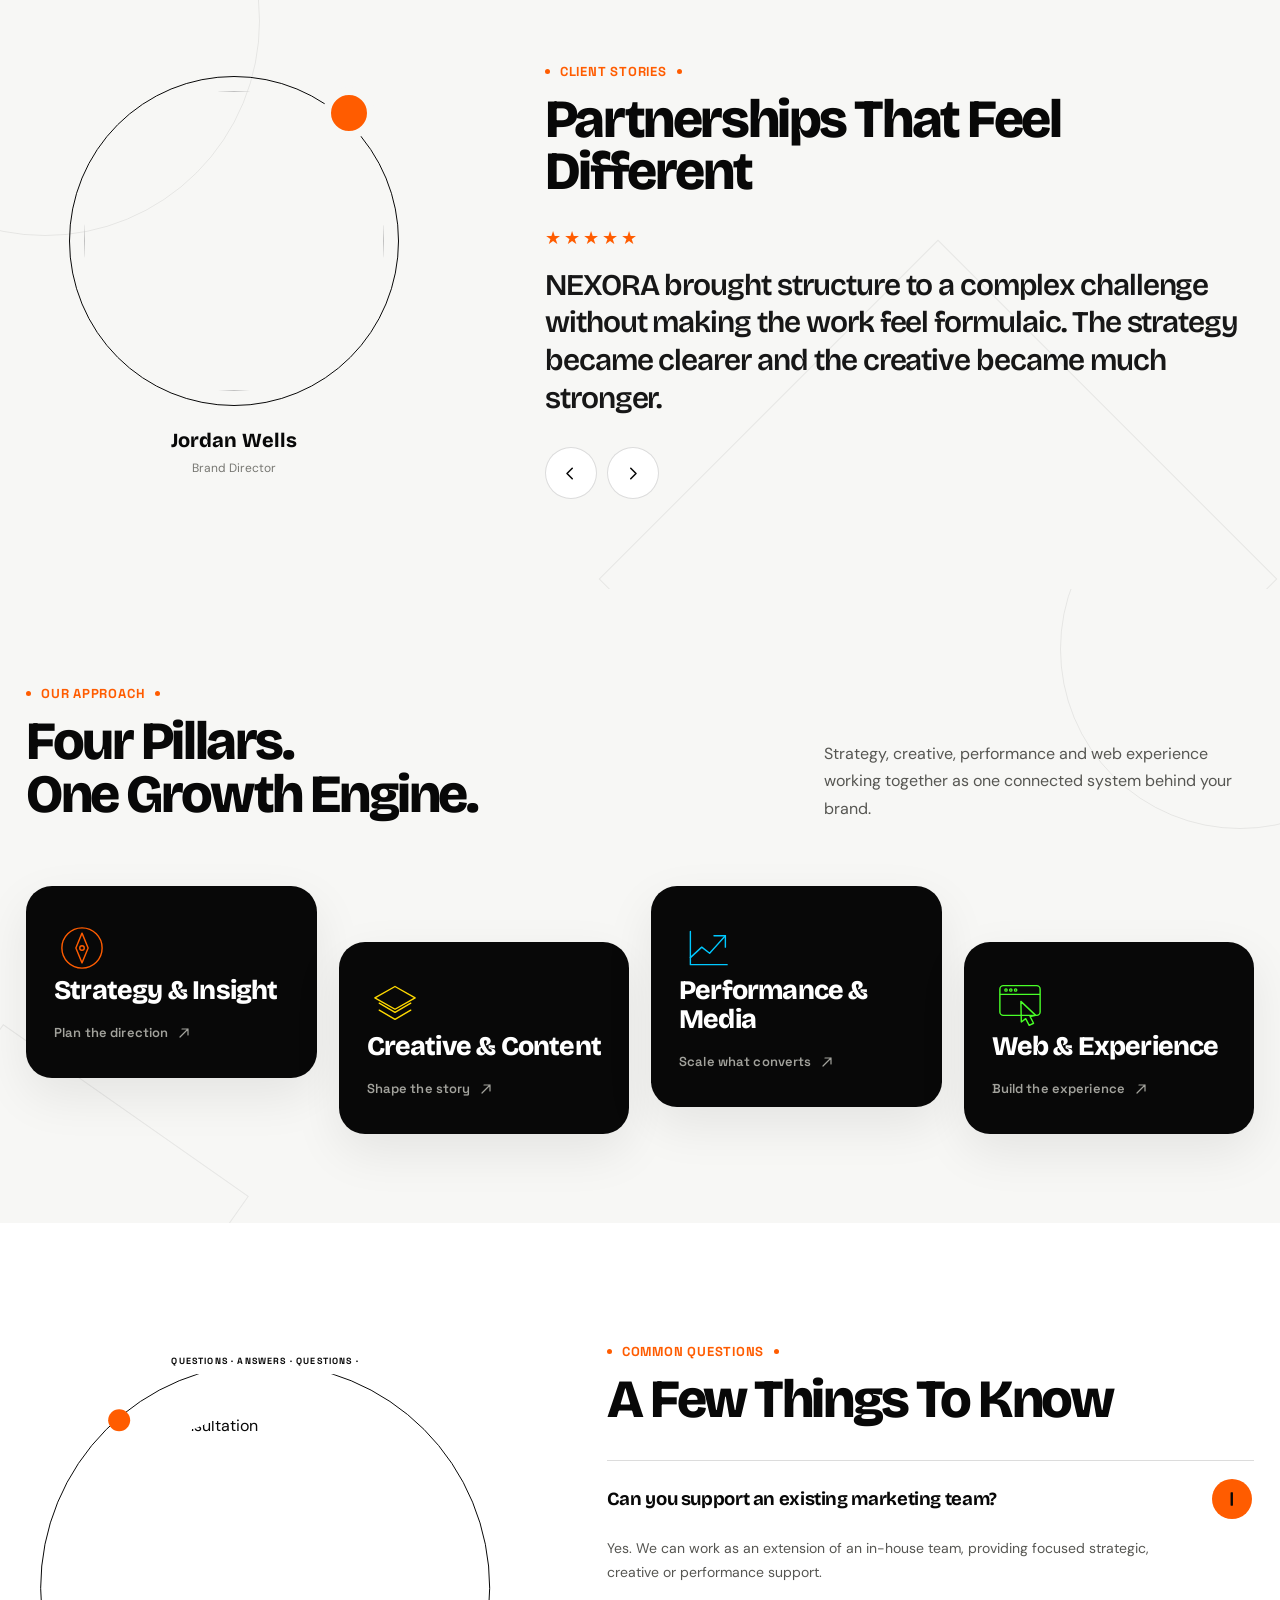
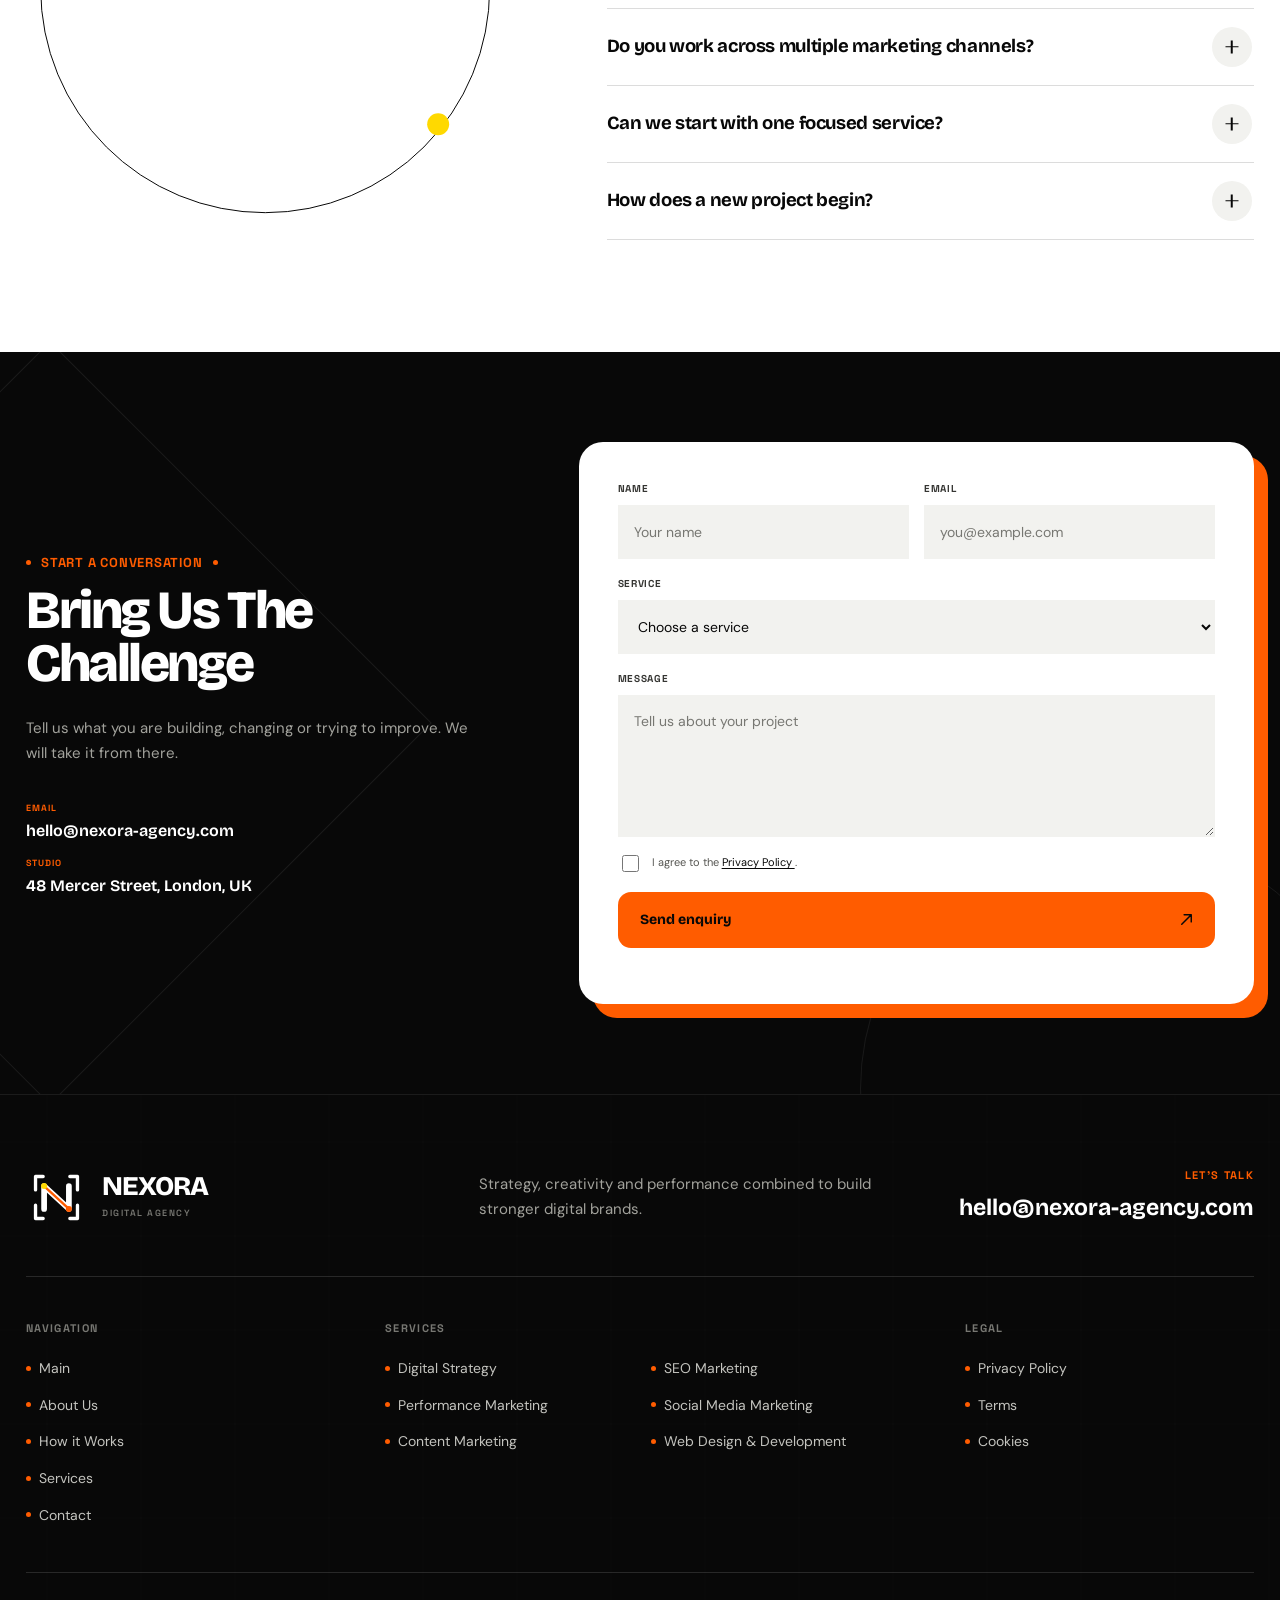
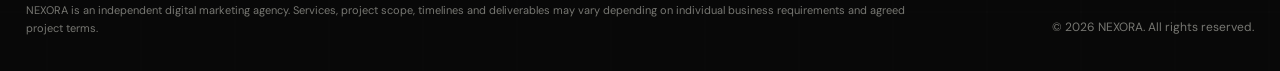
==== commit 14a9c71f: "!" ====
--- a/index.html
+++ b/index.html
@@ -1718,6 +1718,165 @@
 
 
         <!-- =====================================================
+             CLIENT EXPERIENCE
+        ====================================================== -->
+
+        <section
+            class="section experience"
+            id="experience"
+        >
+            <div class="container">
+
+                <div class="experience__layout">
+
+                    <div
+                        class="experience__cards"
+                        data-aos="fade-up"
+                    >
+
+                        <article class="experience__card">
+                            <span class="experience__card-index">
+                                01
+                            </span>
+
+                            <h3 class="experience__card-title">
+                                Senior Strategists
+                            </h3>
+
+                            <p>
+                                A dedicated lead plans and owns your
+                                account from day one — never a
+                                rotating junior.
+                            </p>
+                        </article>
+
+                        <article class="experience__card">
+                            <span class="experience__card-index">
+                                02
+                            </span>
+
+                            <h3 class="experience__card-title">
+                                Transparent Reporting
+                            </h3>
+
+                            <p>
+                                Reports that show exactly where
+                                budget goes and what it's
+                                actually producing.
+                            </p>
+                        </article>
+
+                        <article class="experience__card">
+                            <span class="experience__card-index">
+                                03
+                            </span>
+
+                            <h3 class="experience__card-title">
+                                Direct, Fast Access
+                            </h3>
+
+                            <p>
+                                Message your strategist directly.
+                                No ticket queues, no relayed
+                                requests.
+                            </p>
+                        </article>
+
+                        <article class="experience__card experience__card--accent">
+                            <span class="experience__card-index">
+                                04
+                            </span>
+
+                            <h3 class="experience__card-title">
+                                Flexible Engagements
+                            </h3>
+
+                            <p>
+                                Scale up, pause or shift focus as
+                                goals change — no long lock-in
+                                contracts.
+                            </p>
+                        </article>
+
+                    </div>
+
+
+                    <div
+                        class="experience__content"
+                        data-aos="fade-up"
+                        data-aos-delay="100"
+                    >
+                        <span class="section-label">
+                            Client Experience
+                        </span>
+
+                        <h2 class="experience__title">
+                            Built to work like part
+                            of your team.
+                        </h2>
+
+                        <p class="experience__text">
+                            No jargon, no black boxes — senior
+                            marketers who report clearly and adapt
+                            fast when priorities change.
+                        </p>
+
+                        <div class="experience__actions">
+
+                            <a
+                                class="experience__cta"
+                                href="#process"
+                            >
+                                <span>
+                                    See how we work
+                                </span>
+
+                                <span class="experience__cta-icon">
+                                    <svg
+                                        viewBox="0 0 24 24"
+                                        aria-hidden="true"
+                                    >
+                                        <path
+                                            d="M6 18 18 6M9 6h9v9"
+                                            fill="none"
+                                            stroke="currentColor"
+                                            stroke-width="1.8"
+                                            stroke-linecap="round"
+                                            stroke-linejoin="round"
+                                        />
+                                    </svg>
+                                </span>
+                            </a>
+
+
+                            <div class="experience__proof">
+                                <div
+                                    class="experience__proof-avatars"
+                                    aria-hidden="true"
+                                >
+                                    <span>SM</span>
+                                    <span>JK</span>
+                                    <span>AR</span>
+                                </div>
+
+                                <span class="experience__proof-label">
+                                    Your dedicated
+                                    <br>
+                                    team
+                                </span>
+                            </div>
+
+                        </div>
+
+                    </div>
+
+                </div>
+
+            </div>
+        </section>
+
+
+        <!-- =====================================================
              WHY CHOOSE US
         ====================================================== -->
 
--- a/assets/css/index.css
+++ b/assets/css/index.css
@@ -1508,6 +1508,261 @@
 
 
 /* =========================================================
+   CLIENT EXPERIENCE
+   ========================================================= */
+
+.experience__layout {
+    display: grid;
+    grid-template-columns: minmax(0, 1.08fr) minmax(340px, 0.92fr);
+    align-items: center;
+    gap: clamp(36px, 4.4vw, 72px);
+}
+
+
+/* =========================================================
+   EXPERIENCE CARDS
+   ========================================================= */
+
+.experience__cards {
+    display: grid;
+    grid-template-columns: repeat(2, minmax(0, 1fr));
+    gap: 18px;
+}
+
+.experience__card {
+    position: relative;
+
+    display: flex;
+    flex-direction: column;
+
+    padding: clamp(22px, 2vw, 28px);
+
+    color: var(--color-black);
+    background: var(--color-white);
+    border: 1px solid var(--border-dark);
+    border-radius: 4px 24px 24px 24px;
+    box-shadow: var(--shadow-soft);
+
+    transition:
+        transform var(--transition-base),
+        box-shadow var(--transition-base);
+}
+
+.experience__card:hover {
+    transform: translateY(-6px);
+    box-shadow: var(--shadow-medium);
+}
+
+.experience__card:nth-child(1) {
+    min-height: 232px;
+}
+
+.experience__card:nth-child(2) {
+    min-height: 186px;
+    margin-top: 32px;
+}
+
+.experience__card:nth-child(3) {
+    min-height: 186px;
+}
+
+.experience__card:nth-child(4) {
+    min-height: 232px;
+    margin-top: 32px;
+}
+
+.experience__card-index {
+    color: var(--color-orange);
+
+    font-family: var(--font-accent);
+    font-size: 13px;
+    font-weight: 700;
+    letter-spacing: 0.04em;
+}
+
+.experience__card-title {
+    max-width: 155px;
+    margin-top: 14px;
+
+    color: inherit;
+
+    font-family: var(--font-primary);
+    font-size: 20px;
+    font-weight: 750;
+    line-height: 1.16;
+    letter-spacing: -0.02em;
+}
+
+.experience__card p {
+    max-width: 220px;
+    margin-top: auto;
+    padding-top: 14px;
+
+    color: var(--color-gray-600);
+
+    font-size: 13.5px;
+    line-height: 1.55;
+}
+
+.experience__card--accent {
+    color: var(--color-white);
+    background: var(--color-black);
+    border-color: transparent;
+    box-shadow: 10px 10px 0 var(--color-orange);
+}
+
+.experience__card--accent:hover {
+    box-shadow: 6px 6px 0 var(--color-orange);
+}
+
+.experience__card--accent .experience__card-index {
+    color: var(--color-yellow);
+}
+
+.experience__card--accent p {
+    color: var(--color-gray-400);
+}
+
+
+/* =========================================================
+   EXPERIENCE CONTENT
+   ========================================================= */
+
+.experience__title {
+    max-width: 480px;
+    margin-top: 14px;
+
+    color: var(--color-black);
+
+    font-family: var(--font-primary);
+    font-size: clamp(28px, 3vw, 42px);
+    font-weight: 800;
+    line-height: 1.08;
+    letter-spacing: -0.03em;
+}
+
+.experience__text {
+    max-width: 420px;
+    margin-top: 16px;
+
+    color: var(--color-gray-600);
+
+    font-size: 15px;
+    line-height: 1.7;
+}
+
+.experience__actions {
+    display: flex;
+    align-items: center;
+    flex-wrap: wrap;
+    gap: 30px;
+
+    margin-top: 30px;
+}
+
+.experience__cta {
+    display: inline-flex;
+    align-items: center;
+    gap: 14px;
+
+    padding: 6px 6px 6px 28px;
+
+    color: var(--color-black);
+    background: var(--color-orange);
+    border-radius: var(--radius-pill);
+
+    font-family: var(--font-primary);
+    font-size: 14px;
+    font-weight: 700;
+
+    transition:
+        transform var(--transition-base),
+        background-color var(--transition-base);
+}
+
+.experience__cta:hover {
+    background: var(--color-yellow);
+    transform: translateY(-3px);
+}
+
+.experience__cta-icon {
+    display: grid;
+    place-items: center;
+    flex: 0 0 auto;
+
+    width: 44px;
+    height: 44px;
+
+    color: var(--color-white);
+    background: var(--color-black);
+    border-radius: 50%;
+}
+
+.experience__cta-icon svg {
+    width: 16px;
+
+    transition: transform var(--transition-base);
+}
+
+.experience__cta:hover .experience__cta-icon svg {
+    transform: translate(2px, -2px);
+}
+
+.experience__proof {
+    display: flex;
+    align-items: center;
+    gap: 14px;
+}
+
+.experience__proof-avatars {
+    display: flex;
+}
+
+.experience__proof-avatars span {
+    display: grid;
+    place-items: center;
+
+    width: 38px;
+    height: 38px;
+    margin-left: -12px;
+
+    color: var(--color-black);
+    background: var(--color-yellow);
+    border: 2px solid var(--color-white);
+    border-radius: 50%;
+    box-shadow: var(--shadow-soft);
+
+    font-family: var(--font-accent);
+    font-size: 11px;
+    font-weight: 700;
+}
+
+.experience__proof-avatars span:first-child {
+    margin-left: 0;
+}
+
+.experience__proof-avatars span:nth-child(2) {
+    color: var(--color-white);
+    background: var(--color-black);
+}
+
+.experience__proof-avatars span:nth-child(3) {
+    background: var(--color-orange);
+}
+
+.experience__proof-label {
+    color: var(--color-gray-600);
+
+    font-family: var(--font-accent);
+    font-size: 10.5px;
+    font-weight: 600;
+    line-height: 1.35;
+    letter-spacing: 0.04em;
+    text-transform: uppercase;
+}
+
+
+/* =========================================================
    WHY US
    ========================================================= */
 
@@ -3322,6 +3577,11 @@
         grid-template-columns: minmax(240px, 280px) minmax(0, 1fr);
     }
 
+    .experience__layout {
+        grid-template-columns: minmax(0, 1fr) minmax(320px, 0.9fr);
+        gap: 44px;
+    }
+
     .process__grid {
         column-gap: 13px;
     }
@@ -3381,6 +3641,15 @@
     .projects-slider-shell,
     .team-slider-wrap {
         margin-top: 38px;
+    }
+
+    .experience__layout {
+        grid-template-columns: 1fr;
+        gap: 48px;
+    }
+
+    .experience__content {
+        max-width: 620px;
     }
 
     .process__grid {
@@ -3550,6 +3819,21 @@
         max-width: 560px;
     }
 
+    .experience__cards {
+        max-width: 620px;
+        margin-inline: auto;
+    }
+
+    .experience__content {
+        max-width: 620px;
+        margin-inline: auto;
+    }
+
+    .experience__title,
+    .experience__text {
+        max-width: 100%;
+    }
+
     .solutions__grid {
         grid-template-columns: 1fr;
         max-width: 720px;
@@ -3737,6 +4021,23 @@
         gap: 14px;
     }
 
+    .experience__cards {
+        grid-template-columns: 1fr;
+        max-width: 400px;
+    }
+
+    .experience__card:nth-child(1),
+    .experience__card:nth-child(2),
+    .experience__card:nth-child(3),
+    .experience__card:nth-child(4) {
+        min-height: auto;
+        margin-top: 0;
+    }
+
+    .experience__actions {
+        gap: 22px;
+    }
+
     .process__grid {
         grid-template-columns: 1fr;
     }
@@ -3991,6 +4292,26 @@
         justify-content: space-between;
     }
 
+    .experience__card {
+        padding: 22px;
+    }
+
+    .experience__card-title {
+        max-width: 100%;
+    }
+
+    .experience__card p {
+        max-width: 100%;
+    }
+
+    .experience__title {
+        font-size: clamp(26px, 7.6vw, 32px);
+    }
+
+    .experience__cta {
+        padding: 6px 6px 6px 24px;
+    }
+
     .why-us__intro {
         margin-top: 19px;
     }
@@ -4231,6 +4552,12 @@
 
     .trusted__panel {
         padding: 20px;
+    }
+
+    .experience__actions {
+        flex-direction: column;
+        align-items: flex-start;
+        gap: 18px;
     }
 
     .why-us__visual {
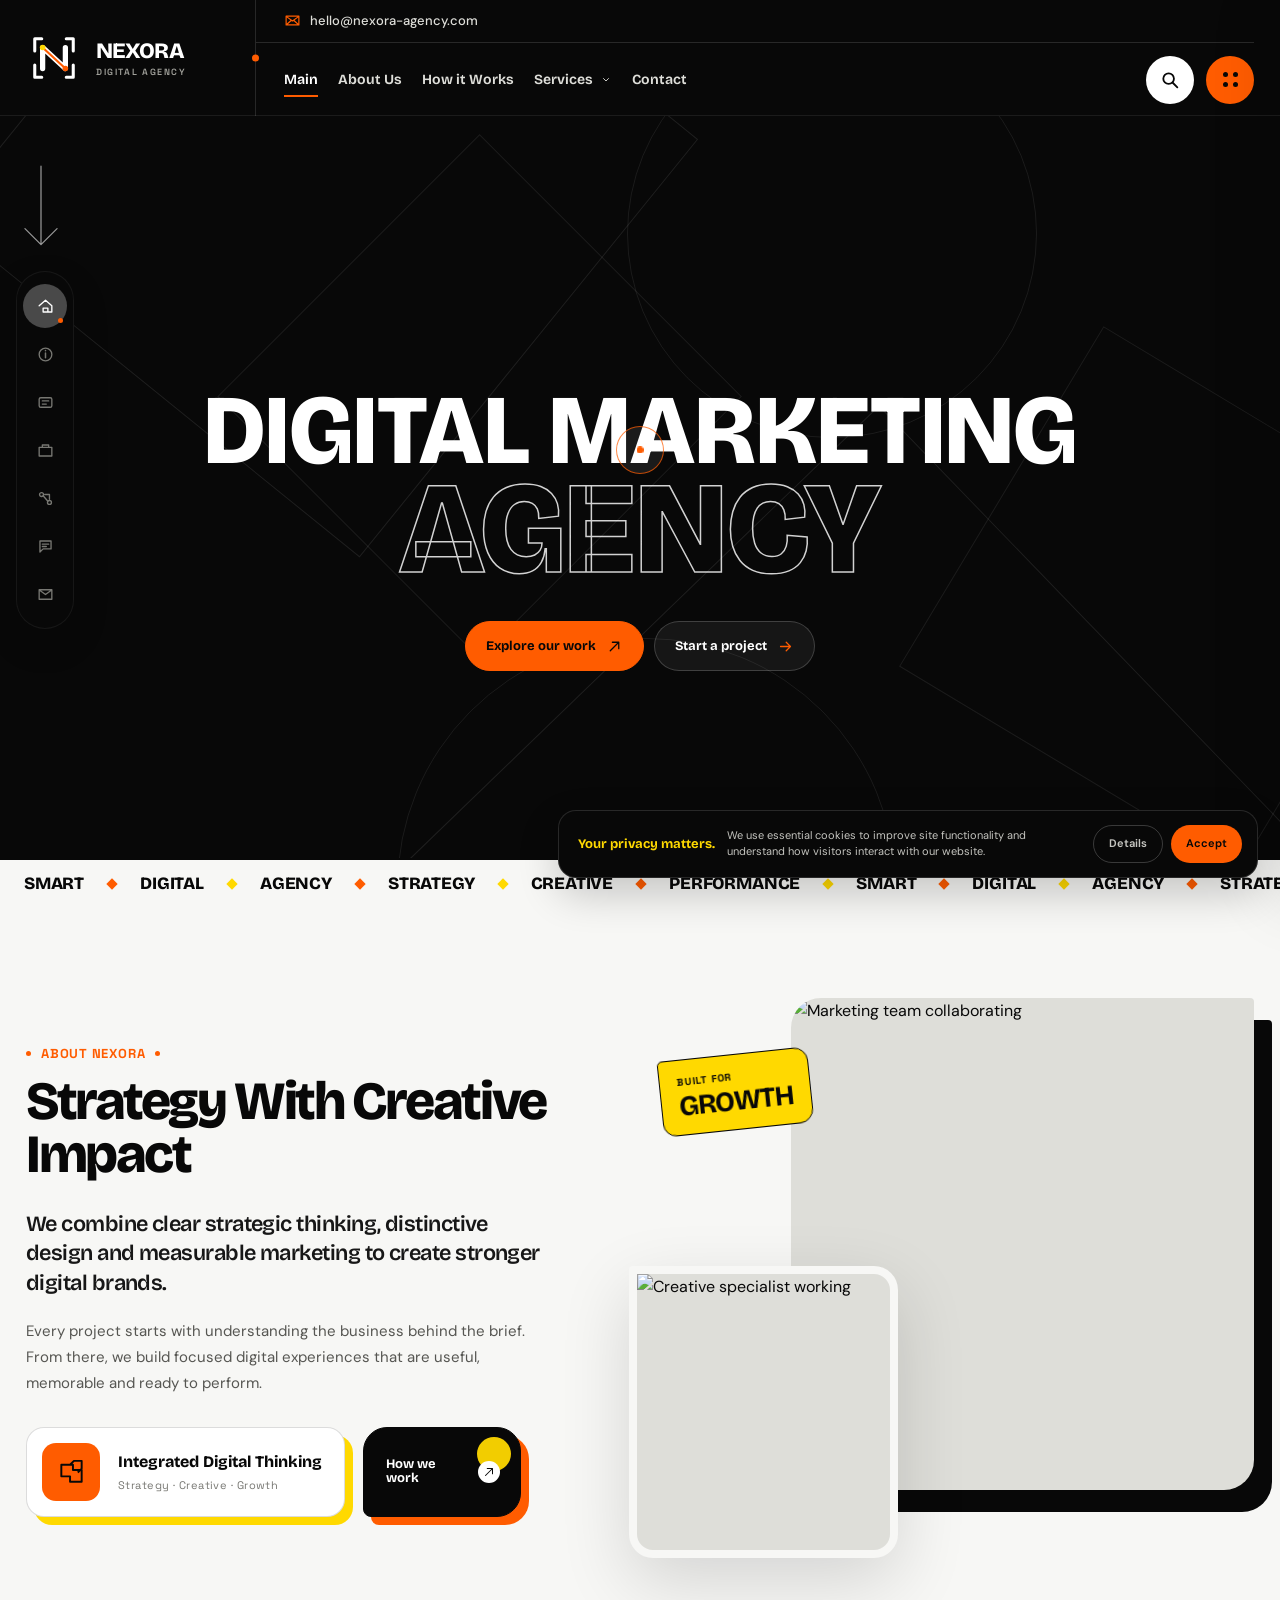
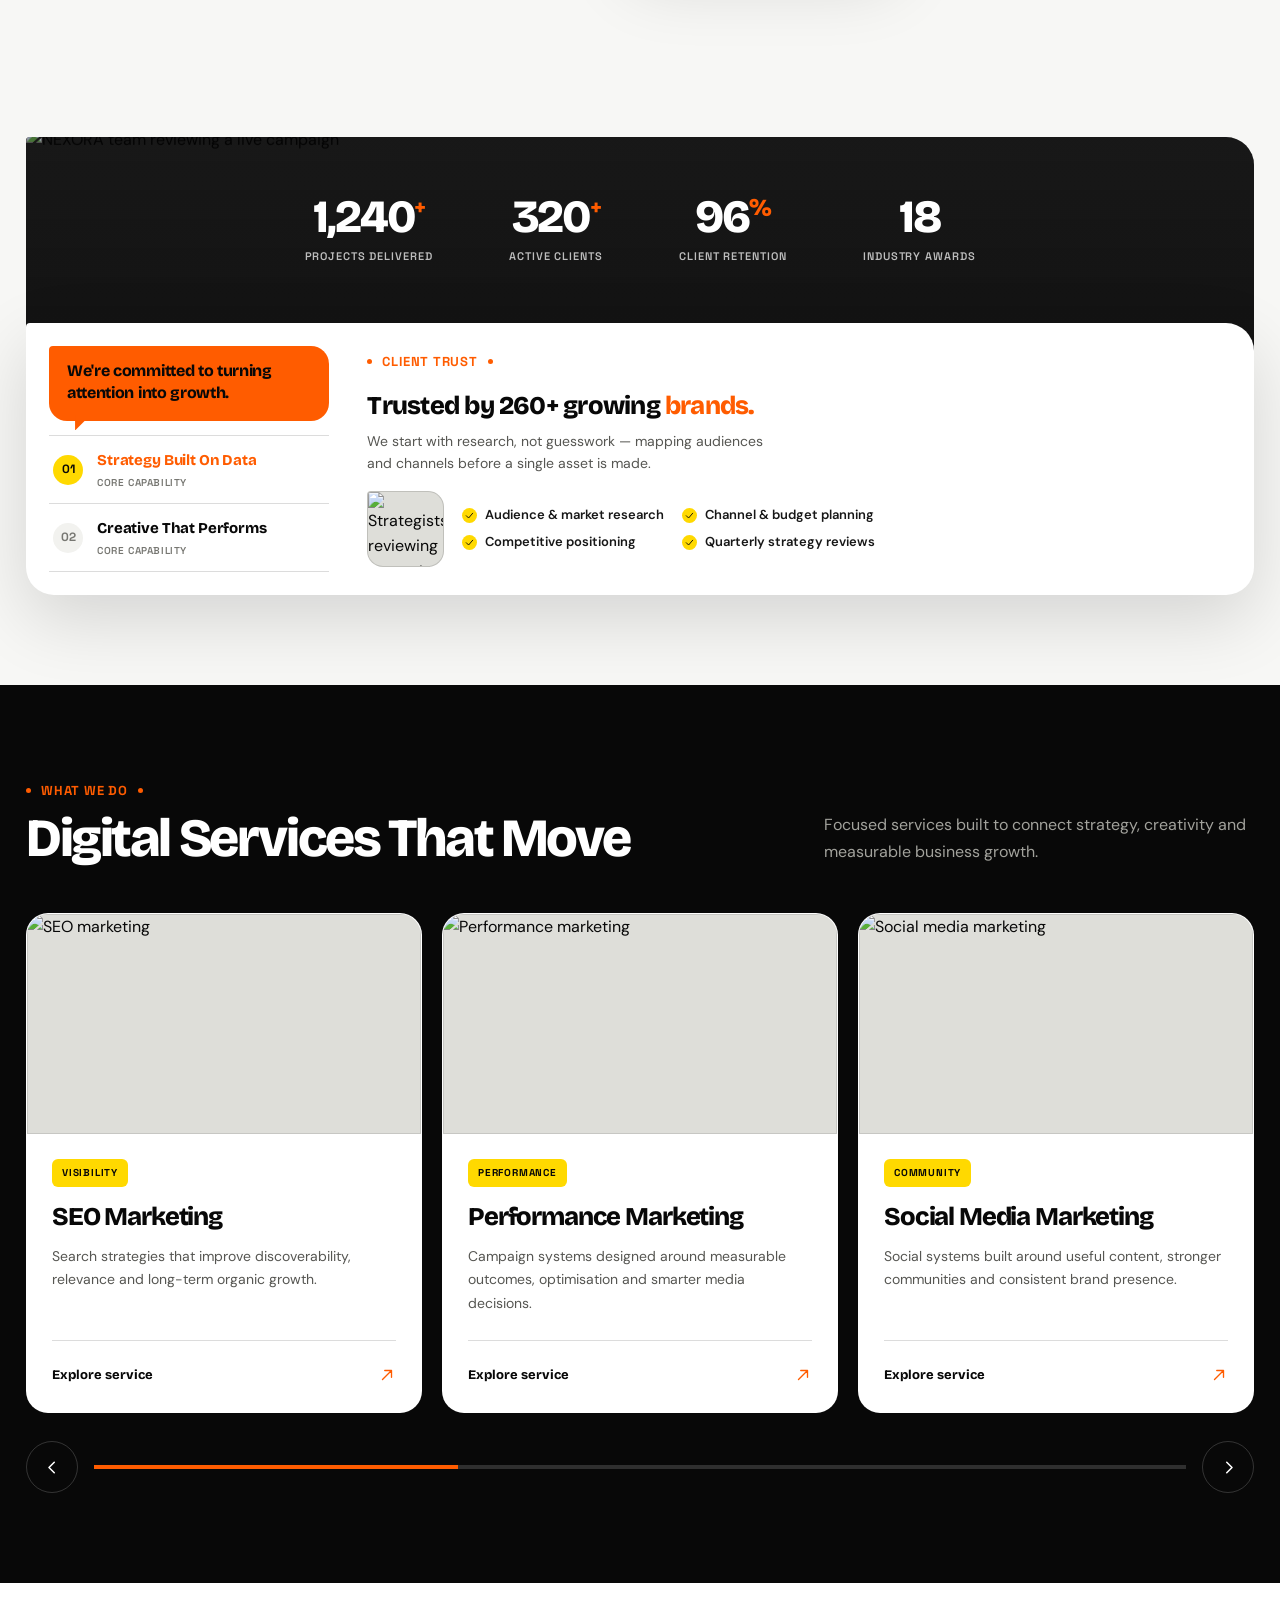
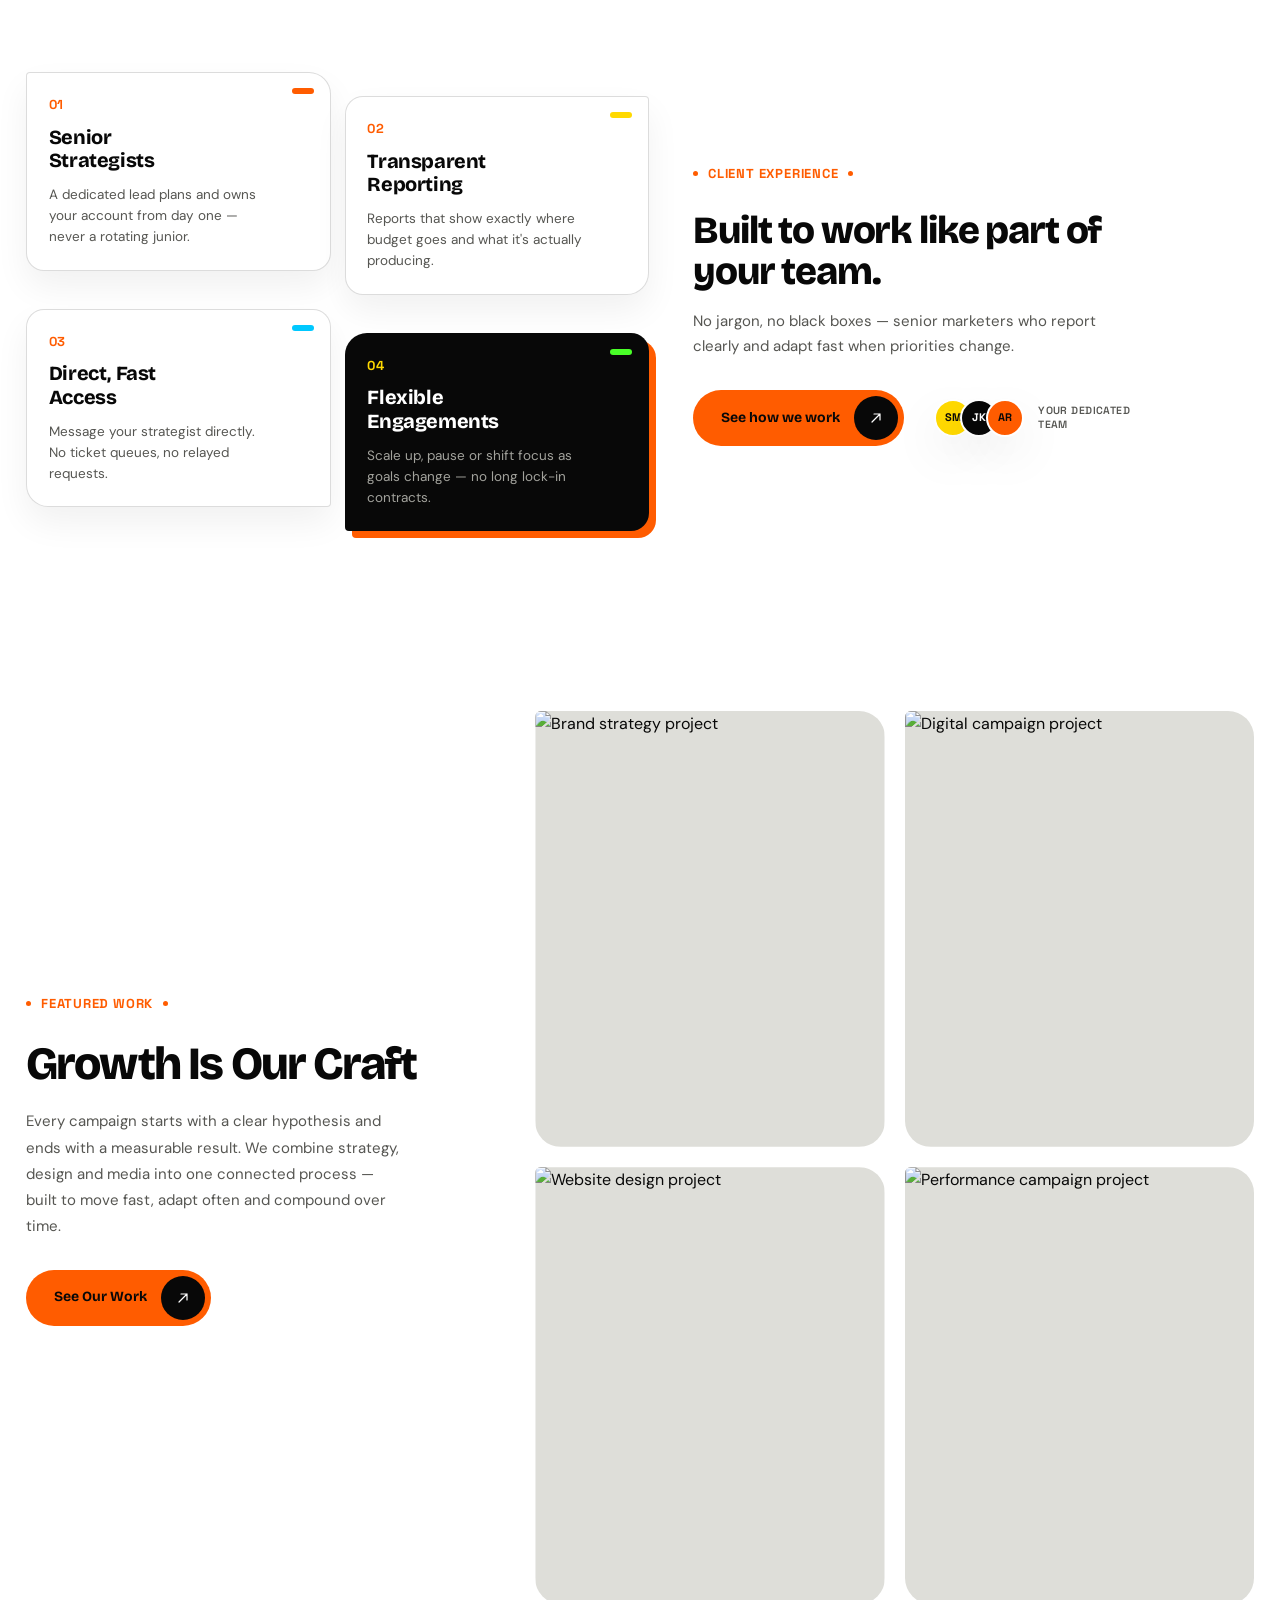
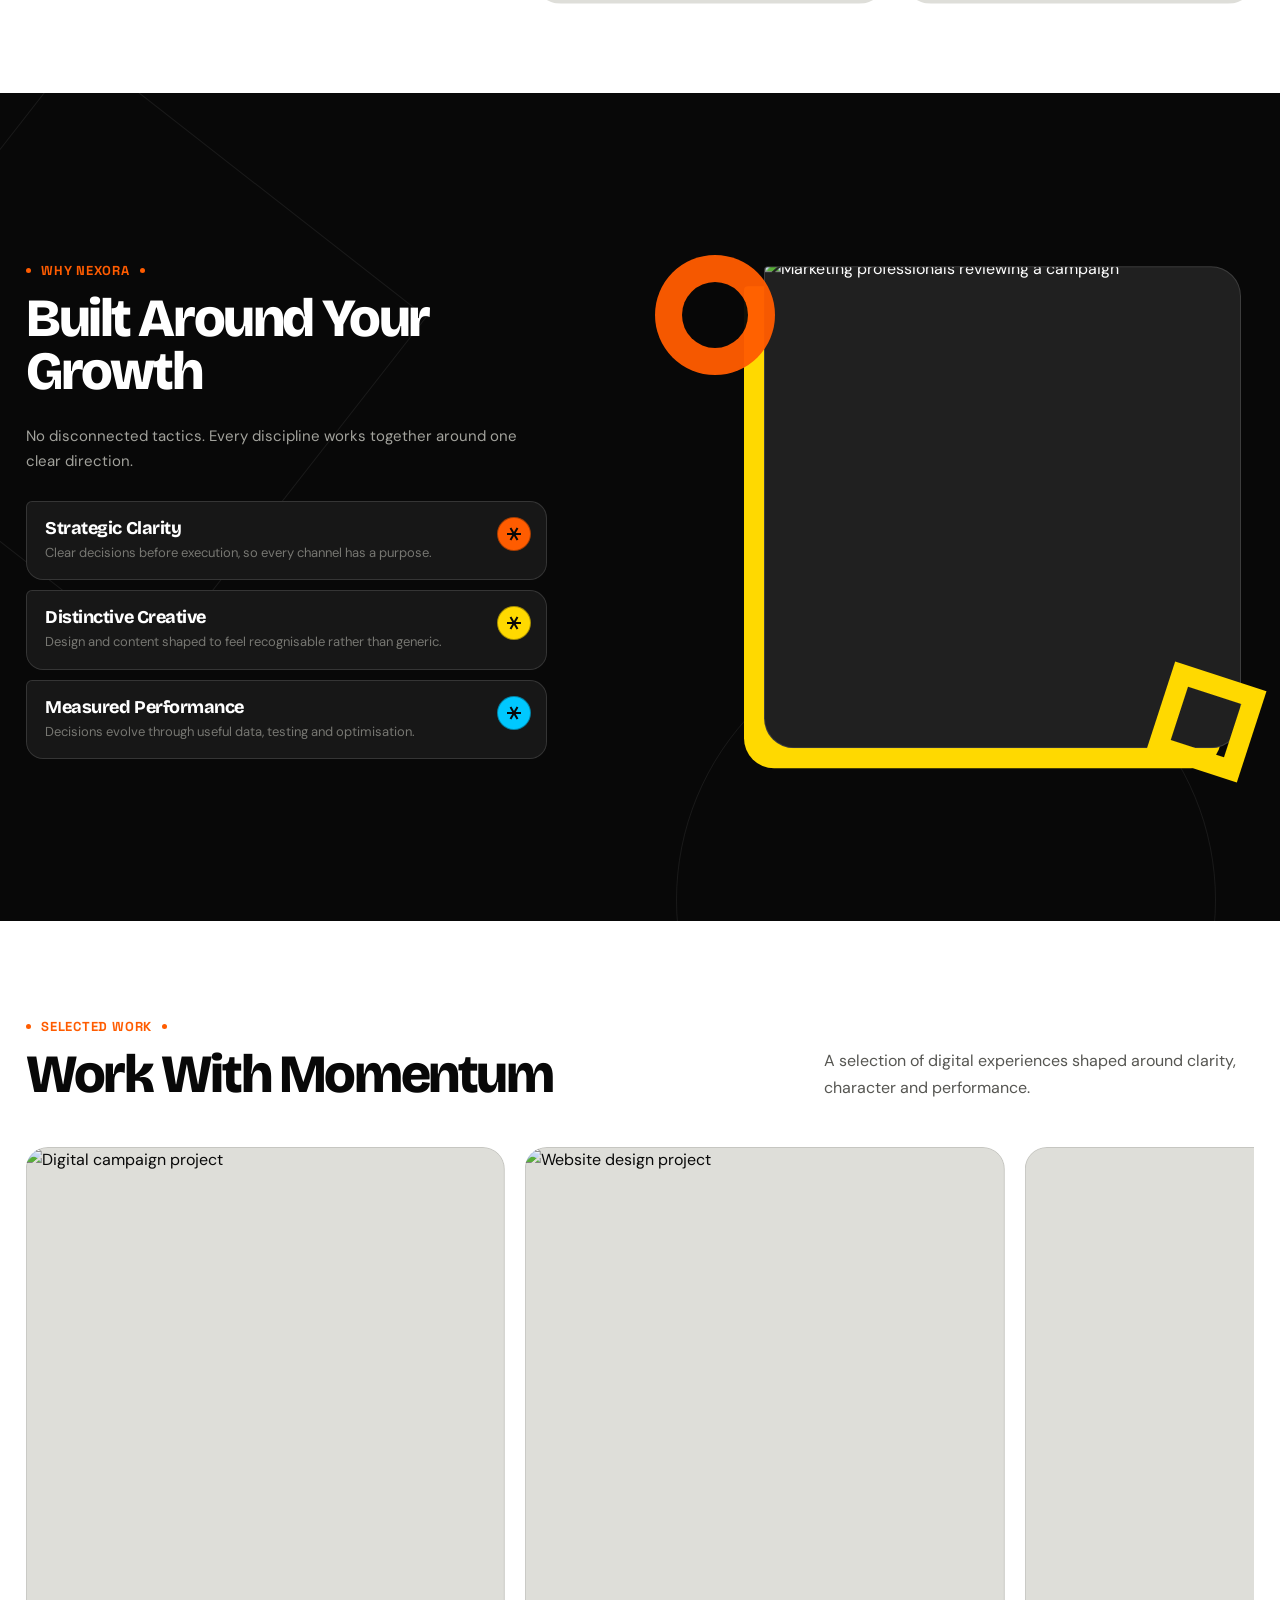
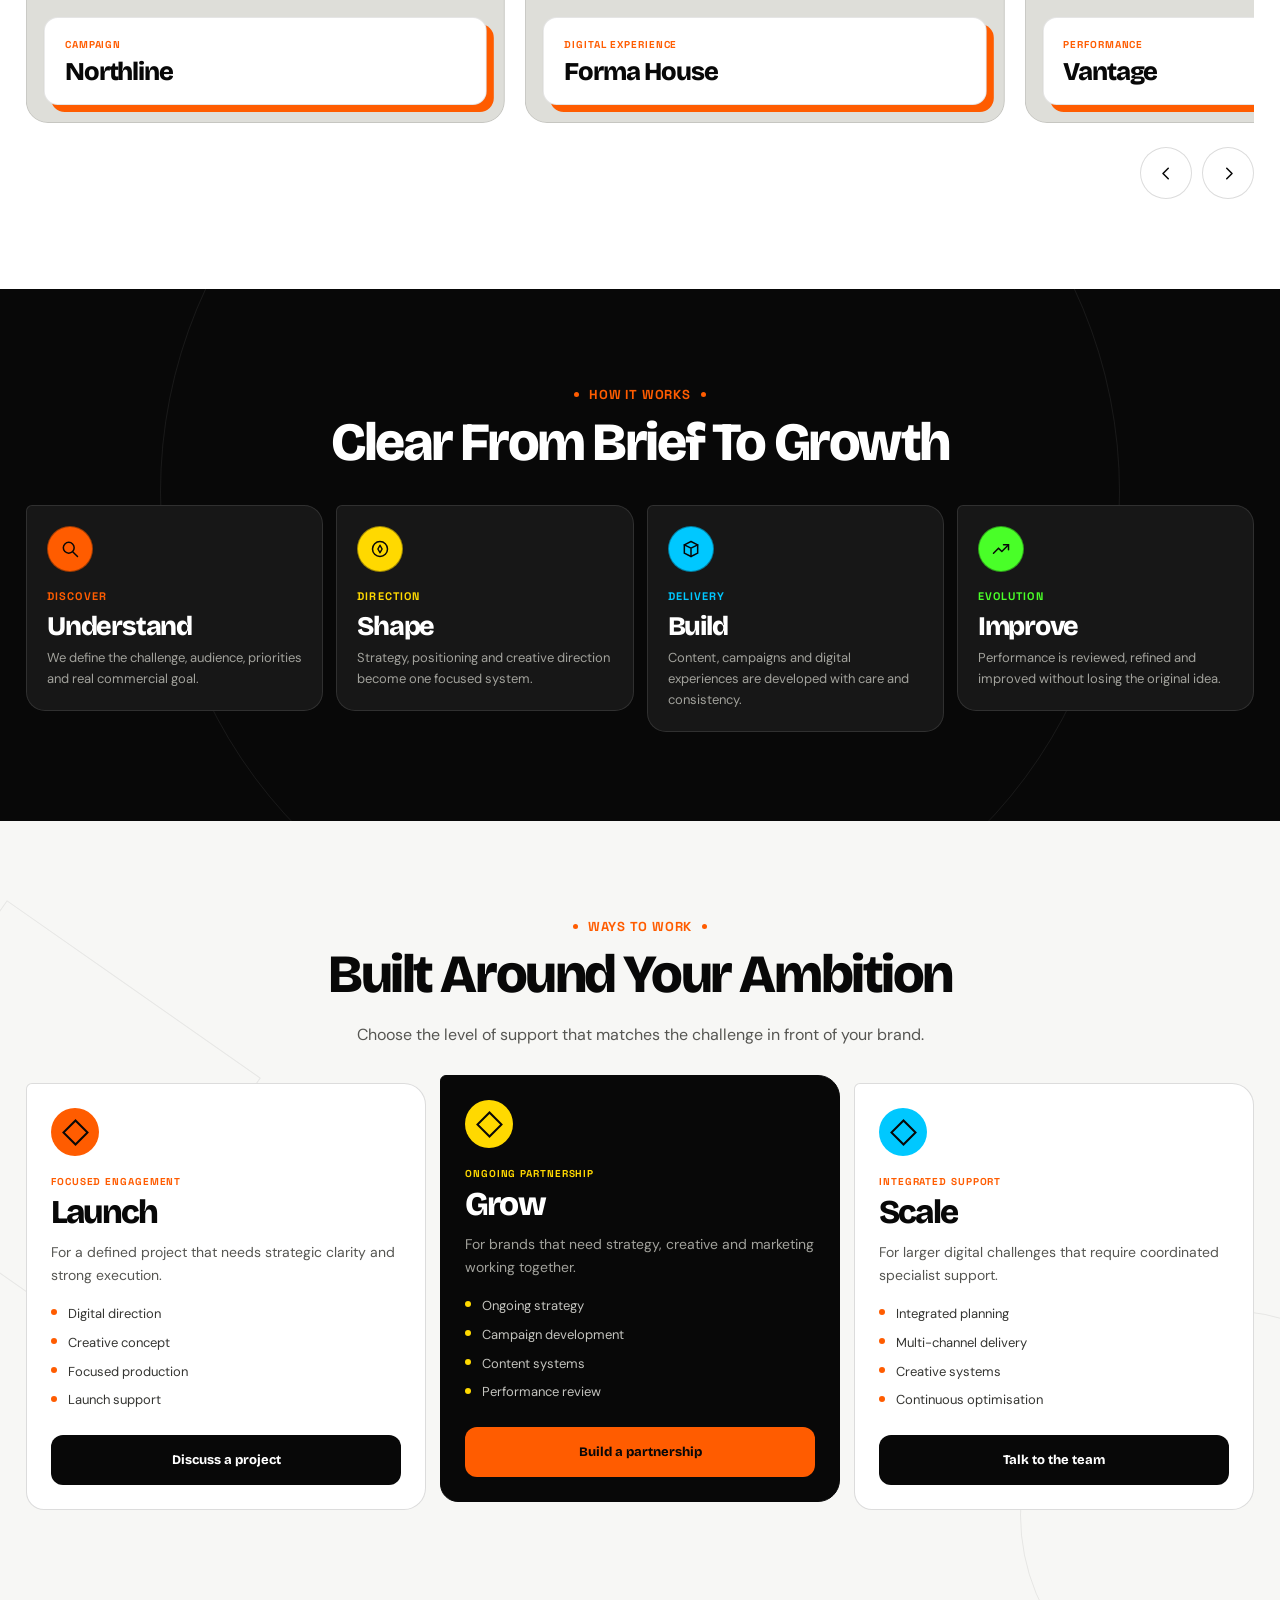
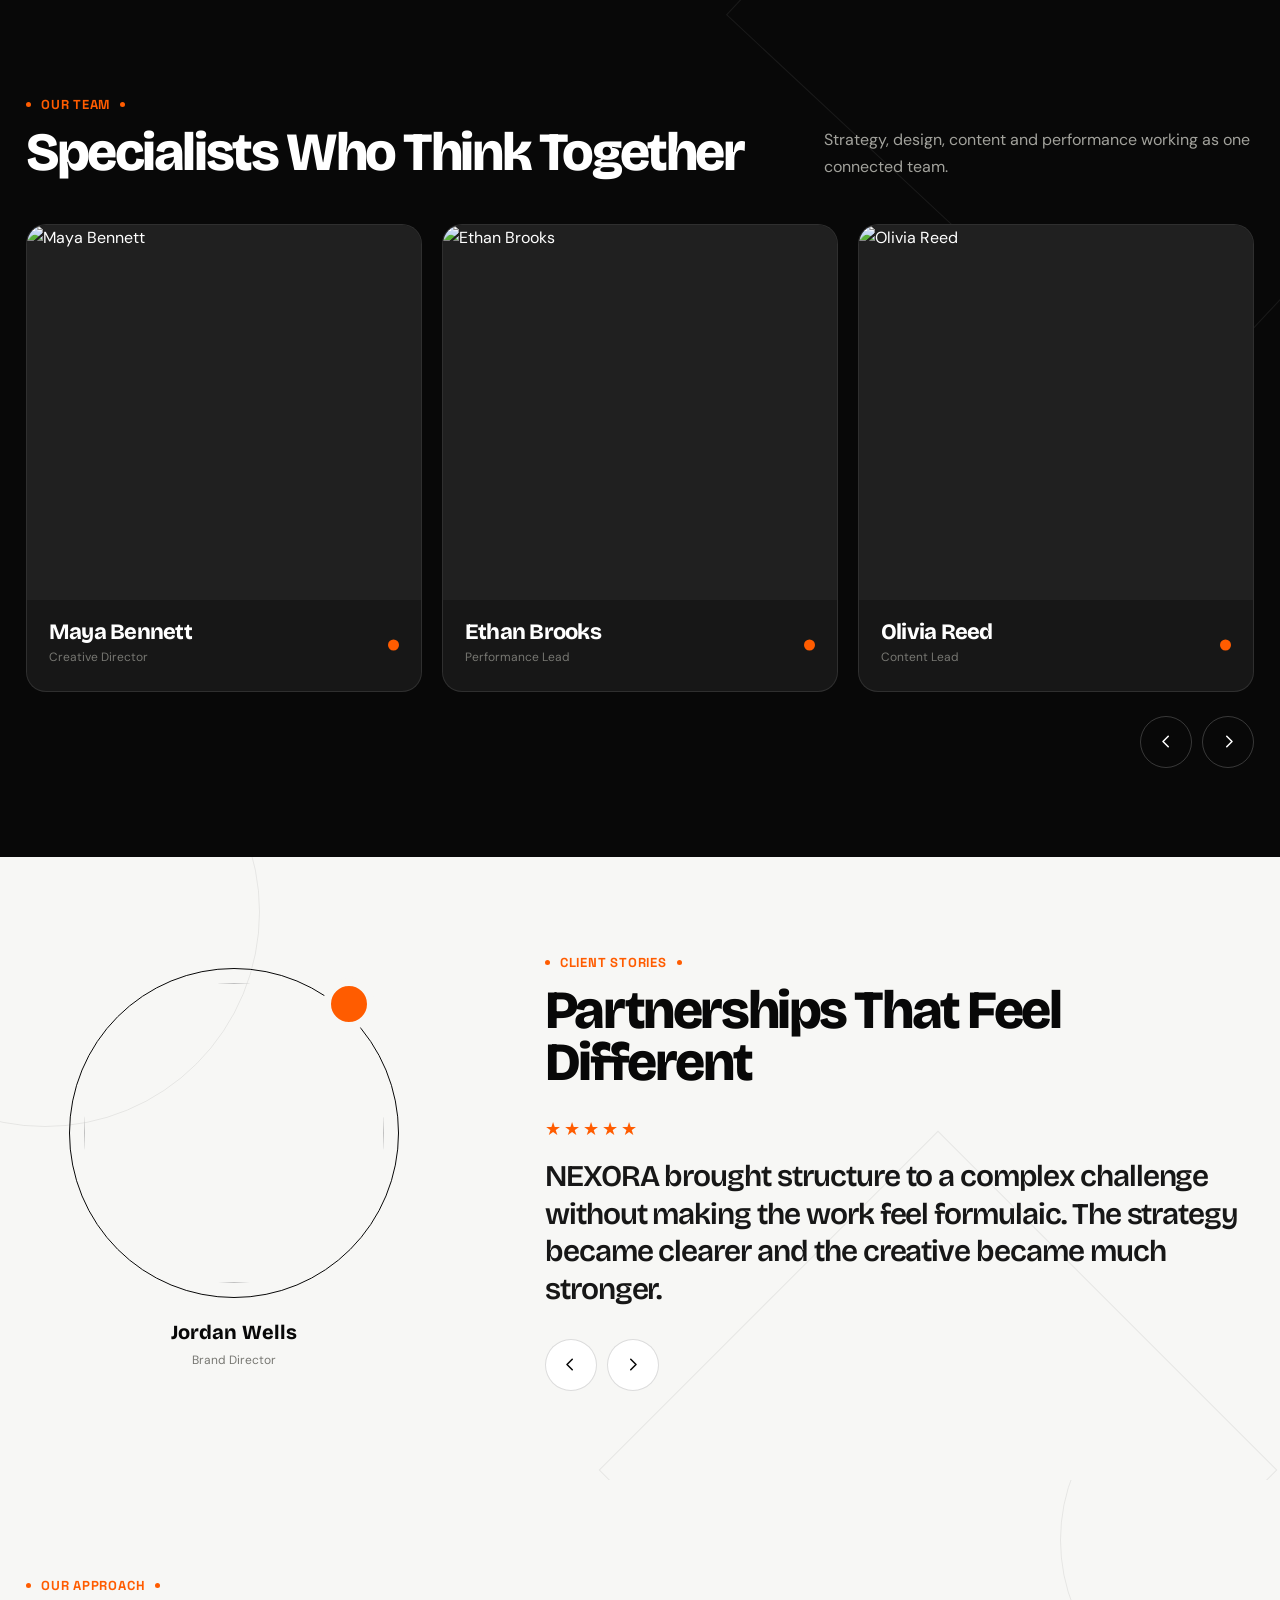
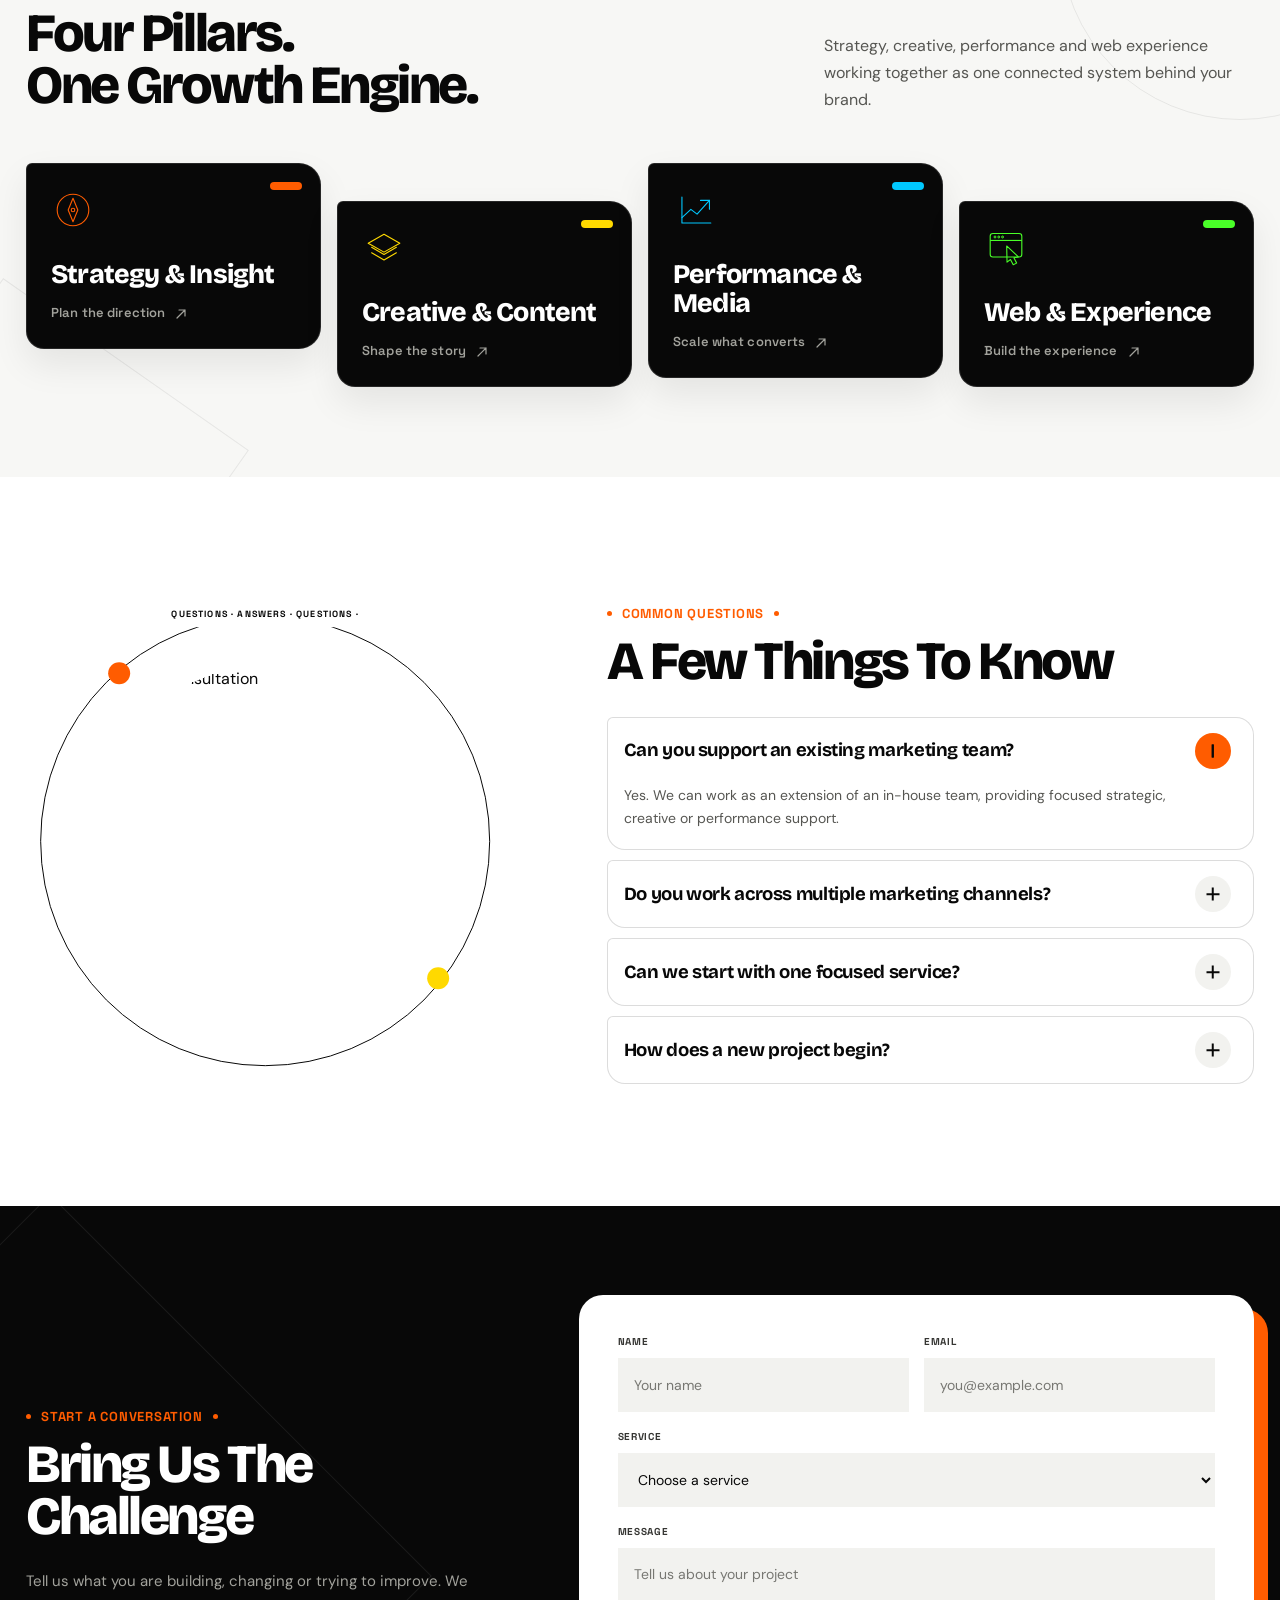
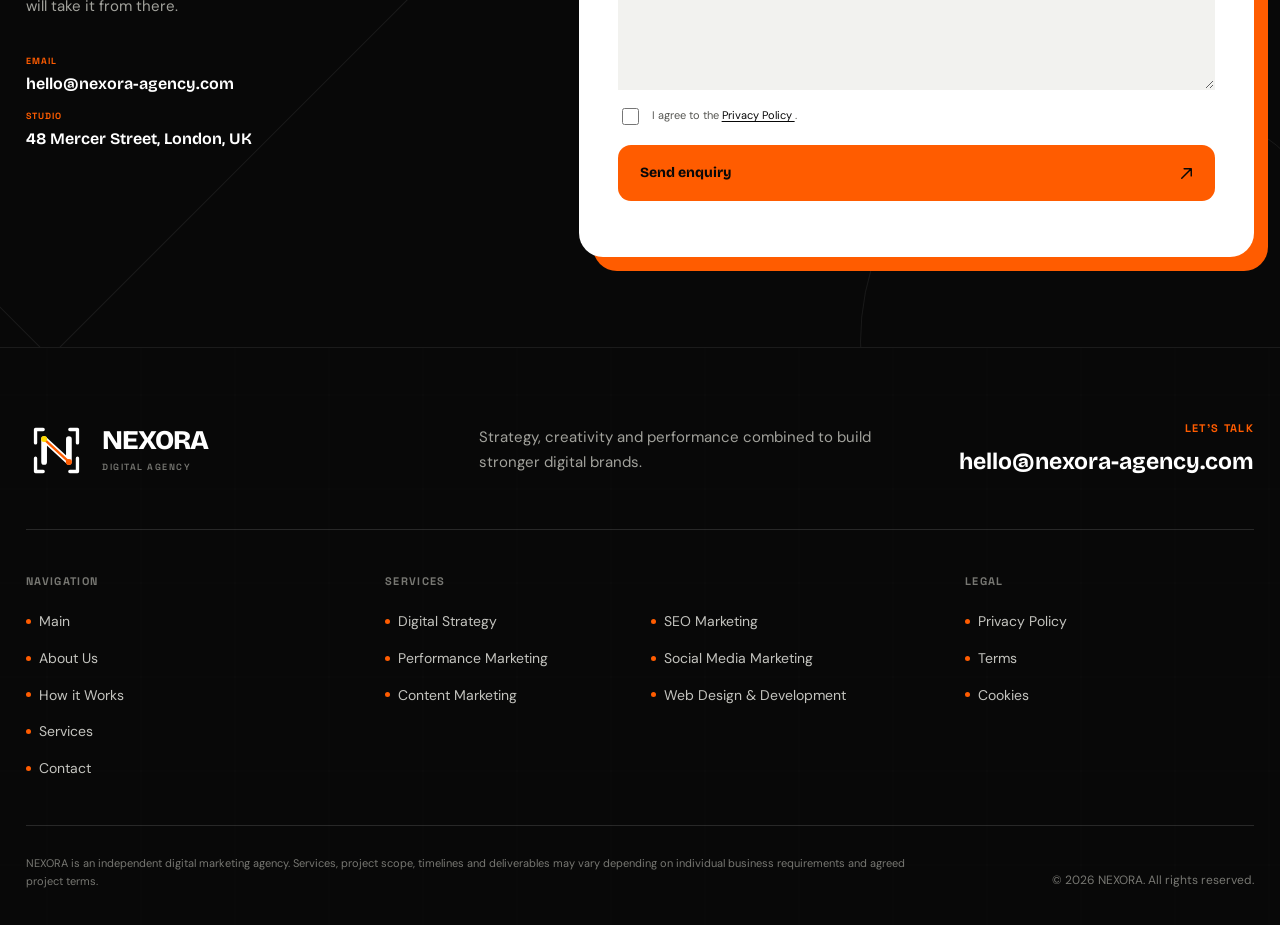
==== commit 6717800c: "!" ====
--- a/index.html
+++ b/index.html
@@ -1877,6 +1877,128 @@
 
 
         <!-- =====================================================
+             FEATURED WORK
+        ====================================================== -->
+
+        <section class="section work-teaser">
+            <div class="container">
+
+                <div class="work-teaser__layout">
+
+                    <div
+                        class="work-teaser__content"
+                        data-aos="fade-up"
+                    >
+                        <span class="section-label">
+                            Featured Work
+                        </span>
+
+                        <h2 class="work-teaser__title">
+                            Growth Is Our Craft
+                        </h2>
+
+                        <p class="work-teaser__text">
+                            Every campaign starts with a clear
+                            hypothesis and ends with a measurable
+                            result. We combine strategy, design and
+                            media into one connected process — built
+                            to move fast, adapt often and compound
+                            over time.
+                        </p>
+
+                        <a
+                            class="work-teaser__cta"
+                            href="#projects"
+                        >
+                            <span>
+                                See Our Work
+                            </span>
+
+                            <span class="work-teaser__cta-icon">
+                                <svg
+                                    viewBox="0 0 24 24"
+                                    aria-hidden="true"
+                                >
+                                    <path
+                                        d="M6 18 18 6M9 6h9v9"
+                                        fill="none"
+                                        stroke="currentColor"
+                                        stroke-width="1.8"
+                                        stroke-linecap="round"
+                                        stroke-linejoin="round"
+                                    />
+                                </svg>
+                            </span>
+                        </a>
+                    </div>
+
+
+                    <div
+                        class="work-teaser__grid"
+                        data-work-teaser-grid
+                    >
+
+                        <div
+                            class="work-teaser__photo"
+                            style="--reveal-delay: 0ms"
+                        >
+                            <img
+                                src="assets/images/projects/project-01.webp"
+                                alt="Brand strategy project"
+                                width="480"
+                                height="600"
+                                loading="lazy"
+                            >
+                        </div>
+
+                        <div
+                            class="work-teaser__photo"
+                            style="--reveal-delay: 140ms"
+                        >
+                            <img
+                                src="assets/images/projects/project-02.webp"
+                                alt="Digital campaign project"
+                                width="480"
+                                height="600"
+                                loading="lazy"
+                            >
+                        </div>
+
+                        <div
+                            class="work-teaser__photo"
+                            style="--reveal-delay: 280ms"
+                        >
+                            <img
+                                src="assets/images/projects/project-03.webp"
+                                alt="Website design project"
+                                width="480"
+                                height="600"
+                                loading="lazy"
+                            >
+                        </div>
+
+                        <div
+                            class="work-teaser__photo"
+                            style="--reveal-delay: 420ms"
+                        >
+                            <img
+                                src="assets/images/projects/project-04.webp"
+                                alt="Performance campaign project"
+                                width="480"
+                                height="600"
+                                loading="lazy"
+                            >
+                        </div>
+
+                    </div>
+
+                </div>
+
+            </div>
+        </section>
+
+
+        <!-- =====================================================
              WHY CHOOSE US
         ====================================================== -->
 
--- a/assets/css/index.css
+++ b/assets/css/index.css
@@ -935,15 +935,28 @@
     display: flex;
     flex-direction: column;
 
-    padding: 18px 22px;
+    height: fit-content;
+    padding: 14px 17px;
 
     color: var(--color-black);
     background: var(--color-yellow);
 
     border: 1px solid var(--color-black);
-    border-radius: 14px;
+    border-radius: 5px 14px 14px 13px;
 
     transform: rotate(-6deg);
+
+    transition:
+        transform var(--transition-base),
+        background-color var(--transition-base),
+        border-color var(--transition-base);
+}
+
+.about__accent-card:hover {
+    background: var(--color-yellow);
+    border-color: rgba(8, 8, 8, 0.7);
+
+    transform: rotate(-6deg) translateY(-3px);
 }
 
 .about__accent-card span {
@@ -1526,7 +1539,8 @@
 .experience__cards {
     display: grid;
     grid-template-columns: repeat(2, minmax(0, 1fr));
-    gap: 18px;
+    align-items: start;
+    gap: 14px;
 }
 
 .experience__card {
@@ -1535,40 +1549,82 @@
     display: flex;
     flex-direction: column;
 
-    padding: clamp(22px, 2vw, 28px);
+    height: fit-content;
+    min-height: 0;
+    padding: clamp(18px, 1.7vw, 23px);
 
     color: var(--color-black);
     background: var(--color-white);
     border: 1px solid var(--border-dark);
-    border-radius: 4px 24px 24px 24px;
-    box-shadow: var(--shadow-soft);
+    border-radius: 6px 20px 20px 16px;
+    box-shadow:
+        0
+        16px
+        34px
+        rgba(8, 8, 8, 0.06);
 
     transition:
         transform var(--transition-base),
+        border-color var(--transition-base),
+        background-color var(--transition-base),
         box-shadow var(--transition-base);
 }
 
+.experience__card::after {
+    content: "";
+
+    position: absolute;
+    top: 15px;
+    right: 16px;
+
+    width: 22px;
+    height: 6px;
+
+    background: var(--color-orange);
+    border-radius: var(--radius-pill);
+}
+
 .experience__card:hover {
-    transform: translateY(-6px);
-    box-shadow: var(--shadow-medium);
+    background: var(--color-off-white);
+    border-color: rgba(8, 8, 8, 0.24);
+
+    transform: translateY(-4px);
+
+    box-shadow:
+        0
+        18px
+        38px
+        rgba(8, 8, 8, 0.09);
 }
 
 .experience__card:nth-child(1) {
-    min-height: 232px;
+    border-radius: 4px 22px 18px 18px;
 }
 
 .experience__card:nth-child(2) {
-    min-height: 186px;
-    margin-top: 32px;
+    margin-top: 24px;
+    border-radius: 18px 4px 22px 18px;
+}
+
+.experience__card:nth-child(2)::after {
+    background: var(--color-yellow);
 }
 
 .experience__card:nth-child(3) {
-    min-height: 186px;
+    border-radius: 18px 18px 4px 22px;
+}
+
+.experience__card:nth-child(3)::after {
+    background: var(--color-blue);
 }
 
 .experience__card:nth-child(4) {
-    min-height: 232px;
-    margin-top: 32px;
+    margin-top: 24px;
+    border-radius: 22px 18px 18px 4px;
+}
+
+.experience__card:nth-child(4)::after {
+    background: var(--color-green);
 }
 
 .experience__card-index {
@@ -1582,7 +1638,7 @@
 
 .experience__card-title {
     max-width: 155px;
-    margin-top: 14px;
+    margin-top: 10px;
 
     color: inherit;
 
@@ -1595,8 +1651,8 @@
 
 .experience__card p {
     max-width: 220px;
-    margin-top: auto;
-    padding-top: 14px;
+    margin-top: 13px;
+    padding-top: 0;
 
     color: var(--color-gray-600);
 
@@ -1608,11 +1664,21 @@
     color: var(--color-white);
     background: var(--color-black);
     border-color: transparent;
-    box-shadow: 10px 10px 0 var(--color-orange);
+    box-shadow:
+        7px
+        7px
+        0
+        var(--color-orange);
 }
 
 .experience__card--accent:hover {
-    box-shadow: 6px 6px 0 var(--color-orange);
+    background: var(--color-dark);
+
+    box-shadow:
+        5px
+        5px
+        0
+        var(--color-orange);
 }
 
 .experience__card--accent .experience__card-index {
@@ -1763,6 +1829,221 @@
 
 
 /* =========================================================
+   FEATURED WORK TEASER
+   ========================================================= */
+
+.work-teaser {
+    padding: clamp(64px, 7vw, 100px) 0;
+}
+
+.work-teaser__layout {
+    display: grid;
+    grid-template-columns: minmax(300px, 0.62fr) minmax(380px, 1fr);
+    align-items: center;
+    gap: clamp(40px, 5vw, 86px);
+}
+
+
+/* ---- content ---- */
+
+.work-teaser__content {
+    min-width: 0;
+    max-width: 420px;
+}
+
+.work-teaser__title {
+    margin-top: 14px;
+
+    color: var(--color-black);
+
+    font-family: var(--font-primary);
+    font-size: clamp(38px, 3.6vw, 56px);
+    font-weight: 800;
+    line-height: 1.04;
+    letter-spacing: -0.04em;
+}
+
+.work-teaser__text {
+    max-width: 380px;
+    margin-top: 20px;
+
+    color: var(--color-gray-600);
+
+    font-size: 15px;
+    line-height: 1.75;
+}
+
+.work-teaser__cta {
+    display: inline-flex;
+    align-items: center;
+    gap: 14px;
+
+    margin-top: 30px;
+    padding: 6px 6px 6px 28px;
+
+    color: var(--color-black);
+    background: var(--color-orange);
+    border-radius: var(--radius-pill);
+
+    font-family: var(--font-primary);
+    font-size: 14px;
+    font-weight: 700;
+
+    transition:
+        transform var(--transition-base),
+        background-color var(--transition-base);
+}
+
+.work-teaser__cta:hover {
+    background: var(--color-yellow);
+    transform: translateY(-3px);
+}
+
+.work-teaser__cta-icon {
+    display: grid;
+    place-items: center;
+    flex: 0 0 auto;
+
+    width: 44px;
+    height: 44px;
+
+    color: var(--color-white);
+    background: var(--color-black);
+    border-radius: 50%;
+}
+
+.work-teaser__cta-icon svg {
+    width: 16px;
+
+    transition: transform var(--transition-base);
+}
+
+.work-teaser__cta:hover .work-teaser__cta-icon svg {
+    transform: translate(2px, -2px);
+}
+
+
+/* ---- photo grid ---- */
+
+.work-teaser__grid {
+    display: grid;
+    grid-template-columns: repeat(2, minmax(0, 1fr));
+    align-content: start;
+    gap: clamp(14px, 1.6vw, 22px);
+
+    min-width: 0;
+}
+
+.work-teaser__photo {
+    position: relative;
+
+    aspect-ratio: 4 / 5;
+    overflow: hidden;
+
+    background: var(--color-gray-200);
+    border-radius: 6px 26px 26px 26px;
+
+    opacity: 0;
+    clip-path: inset(0 0 100% 0);
+    transform: scale(1.08);
+
+    transition:
+        opacity 0.85s cubic-bezier(0.22, 1, 0.36, 1) var(--reveal-delay, 0ms),
+        clip-path 0.85s cubic-bezier(0.22, 1, 0.36, 1) var(--reveal-delay, 0ms),
+        transform 0.85s cubic-bezier(0.22, 1, 0.36, 1) var(--reveal-delay, 0ms);
+}
+
+.work-teaser__grid.is-revealed .work-teaser__photo {
+    opacity: 1;
+    clip-path: inset(0 0 0% 0);
+    transform: scale(1);
+}
+
+.work-teaser__photo img {
+    position: absolute;
+    inset: 0;
+
+    width: 100%;
+    height: 100%;
+
+    object-fit: cover;
+
+    transition: transform 0.7s cubic-bezier(0.22, 1, 0.36, 1);
+}
+
+.work-teaser__photo:hover img {
+    transform: scale(1.04);
+}
+
+
+/* ---- responsive ---- */
+
+@media (max-width: 1180px) {
+
+    .work-teaser__layout {
+        grid-template-columns: minmax(0, 1fr);
+        gap: 48px;
+    }
+
+    .work-teaser__content {
+        max-width: 620px;
+    }
+
+    .work-teaser__title,
+    .work-teaser__text {
+        max-width: 100%;
+    }
+
+}
+
+@media (max-width: 760px) {
+
+    .work-teaser {
+        padding: 56px 0;
+    }
+
+    .work-teaser__grid {
+        width: min(480px, 100%);
+        margin-inline: auto;
+    }
+
+}
+
+@media (max-width: 420px) {
+
+    .work-teaser__grid {
+        gap: 10px;
+    }
+
+    .work-teaser__photo {
+        border-radius: 4px 18px 18px 18px;
+    }
+
+    .work-teaser__cta {
+        width: 100%;
+        justify-content: space-between;
+    }
+
+}
+
+@media (prefers-reduced-motion: reduce) {
+
+    .work-teaser__photo {
+        opacity: 1;
+        clip-path: none;
+        transform: none;
+
+        transition: none !important;
+    }
+
+    .work-teaser__photo img {
+        transition: none !important;
+    }
+
+}
+
+
+/* =========================================================
    WHY US
    ========================================================= */
 
@@ -1835,19 +2116,20 @@
 
 .why-us__list {
     display: grid;
-    gap: 12px;
-
-    margin-top: 32px;
+    gap: 10px;
+
+    margin-top: 26px;
 }
 
 .why-us__item {
     position: relative;
 
-    padding: 20px 56px 18px 22px;
+    height: fit-content;
+    padding: 17px 58px 16px 18px;
 
     background: var(--color-dark);
     border: 1px solid var(--border-light);
-    border-radius: 16px;
+    border-radius: 6px 17px 17px 17px;
 
     transition:
         transform var(--transition-base),
@@ -1868,26 +2150,26 @@
 }
 
 .why-us__item:hover {
-    transform: translateY(-6px);
-
     background: var(--color-dark-2);
     border-color: var(--item-accent);
+
+    transform: translateY(-4px);
 }
 
 .why-us__icon {
     position: absolute;
-    top: -20px;
-    right: -20px;
+    top: 15px;
+    right: 15px;
     z-index: 1;
 
     display: grid;
     place-items: center;
 
-    width: 44px;
-    height: 44px;
+    width: 34px;
+    height: 34px;
 
     background: var(--item-accent);
-    border: 3px solid var(--color-black);
+    border: 1px solid rgba(8, 8, 8, 0.35);
     border-radius: 50%;
 }
 
@@ -1918,15 +2200,11 @@
 }
 
 .why-us__item h3 {
-    overflow: hidden;
-
     color: var(--color-white);
 
     font-size: 18px;
     font-weight: 750;
     letter-spacing: -0.025em;
-    white-space: nowrap;
-    text-overflow: ellipsis;
 }
 
 .why-us__item p {
@@ -2174,10 +2452,10 @@
 .process__grid {
     display: grid;
     grid-template-columns: repeat(4, minmax(0, 1fr));
-    column-gap: 16px;
-    row-gap: 46px;
-
-    margin-top: 46px;
+    align-items: start;
+    gap: 16px;
+
+    margin-top: 36px;
 }
 
 .process-card {
@@ -2185,16 +2463,18 @@
 
     display: flex;
     flex-direction: column;
-    align-items: center;
-
-    padding: 46px 26px 28px;
+    align-items: flex-start;
+
+    height: fit-content;
+    min-height: 0;
+    padding: 21px;
 
     color: var(--color-white);
     background: var(--color-dark);
     border: 1px solid rgba(255, 255, 255, 0.11);
-    border-radius: 20px;
-
-    text-align: center;
+    border-radius: 6px 19px 19px 19px;
+
+    text-align: left;
 
     transition:
         transform var(--transition-base),
@@ -2203,29 +2483,29 @@
 }
 
 .process-card__icon {
-    position: absolute;
-    top: 0;
-    left: 50%;
+    position: relative;
+    top: auto;
+    left: auto;
     z-index: 1;
 
     display: grid;
     place-items: center;
 
-    width: 60px;
-    height: 60px;
+    width: 46px;
+    height: 46px;
 
     color: var(--color-black);
     background: var(--color-orange);
-    border: 5px solid var(--color-black);
+    border: 1px solid rgba(8, 8, 8, 0.38);
     border-radius: 50%;
 
-    transform: translate(-50%, -50%);
+    transform: none;
     transition: transform var(--transition-base);
 }
 
 .process-card__icon svg {
-    width: 24px;
-    height: 24px;
+    width: 20px;
+    height: 20px;
 }
 
 .process-card:nth-child(2) .process-card__icon {
@@ -2244,7 +2524,7 @@
     background: #1d1d1d;
     border-color: rgba(255, 92, 0, 0.7);
 
-    transform: translateY(-7px);
+    transform: translateY(-4px);
 }
 
 .process-card:nth-child(2):hover {
@@ -2260,10 +2540,12 @@
 }
 
 .process-card:hover .process-card__icon {
-    transform: translate(-50%, -50%) scale(1.08);
+    transform: translateY(-2px);
 }
 
 .process-card__marker {
+    margin-top: 16px;
+
     color: var(--color-orange);
 
     font-family: var(--font-accent);
@@ -2286,15 +2568,15 @@
 }
 
 .process-card h3 {
-    margin-top: 10px;
-
-    font-size: 31px;
+    margin-top: 7px;
+
+    font-size: clamp(24px, 2.1vw, 30px);
     font-weight: 800;
     letter-spacing: -0.045em;
 }
 
 .process-card p {
-    margin-top: 12px;
+    margin-top: 8px;
 
     color: var(--color-gray-400);
 
@@ -2353,10 +2635,10 @@
 .solutions__grid {
     display: grid;
     grid-template-columns: repeat(3, minmax(0, 1fr));
-    align-items: stretch;
-    gap: 18px;
-
-    margin-top: 44px;
+    align-items: start;
+    gap: 14px;
+
+    margin-top: 36px;
 }
 
 .solution-card {
@@ -2365,12 +2647,13 @@
     display: flex;
     flex-direction: column;
 
-    min-height: 470px;
-    padding: 28px;
+    height: fit-content;
+    min-height: 0;
+    padding: 24px;
 
     background: var(--color-white);
     border: 1px solid var(--border-dark);
-    border-radius: 22px;
+    border-radius: 6px 22px 22px 18px;
 
     transition:
         transform var(--transition-base),
@@ -2378,9 +2661,13 @@
 }
 
 .solution-card:hover {
-    transform: translateY(-7px);
-
-    box-shadow: 10px 10px 0 var(--color-orange);
+    transform: translateY(-4px);
+
+    box-shadow:
+        7px
+        7px
+        0
+        var(--color-orange);
 }
 
 .solution-card--featured {
@@ -2388,13 +2675,17 @@
     background: var(--color-black);
     border-color: var(--color-black);
 
-    transform: translateY(-14px);
+    transform: translateY(-8px);
 }
 
 .solution-card--featured:hover {
-    transform: translateY(-20px);
-
-    box-shadow: 10px 10px 0 var(--color-yellow);
+    transform: translateY(-12px);
+
+    box-shadow:
+        7px
+        7px
+        0
+        var(--color-yellow);
 }
 
 .solution-card__symbol {
@@ -2403,10 +2694,10 @@
     display: grid;
     place-items: center;
 
-    width: 58px;
-    height: 58px;
-
-    margin-bottom: 26px;
+    width: 48px;
+    height: 48px;
+
+    margin-bottom: 18px;
 
     background: var(--color-orange);
     border-radius: 50%;
@@ -2421,10 +2712,10 @@
 }
 
 .solution-card__symbol span {
-    width: 23px;
-    height: 23px;
-
-    border: 3px solid var(--color-black);
+    width: 19px;
+    height: 19px;
+
+    border: 2px solid var(--color-black);
 
     transform: rotate(45deg);
 }
@@ -2444,15 +2735,15 @@
 }
 
 .solution-card h3 {
-    margin-top: 7px;
-
-    font-size: clamp(34px, 3vw, 48px);
+    margin-top: 6px;
+
+    font-size: clamp(30px, 2.6vw, 42px);
     font-weight: 800;
     letter-spacing: -0.055em;
 }
 
 .solution-card > p {
-    margin-top: 16px;
+    margin-top: 11px;
 
     color: var(--color-gray-600);
 
@@ -2466,9 +2757,9 @@
 
 .solution-card ul {
     display: grid;
-    gap: 10px;
-
-    margin-top: 25px;
+    gap: 8px;
+
+    margin-top: 18px;
 }
 
 .solution-card li {
@@ -2511,7 +2802,7 @@
     justify-content: center;
 
     min-height: 50px;
-    margin-top: auto;
+    margin-top: 24px;
     padding: 0 20px;
 
     color: var(--color-white);
@@ -2920,9 +3211,9 @@
     display: grid;
     grid-template-columns: repeat(4, minmax(0, 1fr));
     align-items: start;
-    gap: 22px;
-
-    margin-top: clamp(44px, 5vw, 64px);
+    gap: 16px;
+
+    margin-top: clamp(36px, 4vw, 50px);
 }
 
 .pillar-card {
@@ -2931,17 +3222,41 @@
     display: flex;
     flex-direction: column;
 
-    padding: 34px 28px;
+    height: fit-content;
+    min-height: 0;
+    padding: 24px;
 
     color: var(--color-white);
     background: var(--color-black);
-    border-radius: 26px;
-
-    box-shadow: var(--shadow-soft);
+    border:
+        1px solid
+        rgba(255, 255, 255, 0.12);
+    border-radius: 6px 22px 22px 18px;
+
+    box-shadow:
+        0
+        16px
+        36px
+        rgba(8, 8, 8, 0.08);
 
     transition:
         transform var(--transition-base),
+        border-color var(--transition-base),
         box-shadow var(--transition-base);
+}
+
+.pillar-card::before {
+    content: "";
+
+    position: absolute;
+    top: 18px;
+    right: 18px;
+
+    width: 32px;
+    height: 8px;
+
+    background: var(--pillar-accent);
+    border-radius: var(--radius-pill);
 }
 
 .pillar-card:nth-child(1) {
@@ -2951,7 +3266,7 @@
 .pillar-card:nth-child(2) {
     --pillar-accent: var(--color-yellow);
 
-    margin-top: 56px;
+    margin-top: 38px;
 }
 
 .pillar-card:nth-child(3) {
@@ -2961,13 +3276,19 @@
 .pillar-card:nth-child(4) {
     --pillar-accent: var(--color-green);
 
-    margin-top: 56px;
+    margin-top: 38px;
 }
 
 .pillar-card:hover {
-    transform: translateY(-10px);
-
-    box-shadow: 12px 12px 0 var(--pillar-accent);
+    border-color: color-mix(in srgb, var(--pillar-accent) 55%, transparent);
+
+    transform: translateY(-4px);
+
+    box-shadow:
+        7px
+        7px
+        0
+        var(--pillar-accent);
 }
 
 .pillar-card__icon {
@@ -2975,12 +3296,12 @@
 }
 
 .pillar-card__icon svg {
-    width: 56px;
-    height: 56px;
+    width: 44px;
+    height: 44px;
 }
 
 .pillar-card__title {
-    margin-top: auto;
+    margin-top: 28px;
 
     font-family: var(--font-primary);
     font-size: clamp(23px, 2.1vw, 29px);
@@ -2994,7 +3315,7 @@
     align-items: center;
     gap: 8px;
 
-    margin-top: 18px;
+    margin-top: 14px;
 
     color: var(--color-gray-400);
 
@@ -3134,13 +3455,30 @@
 }
 
 .faq-accordion {
-    margin-top: 34px;
-
-    border-top: 1px solid var(--border-dark);
+    display: grid;
+    gap: 10px;
+
+    margin-top: 28px;
+
+    border-top: 0;
 }
 
 .faq-item {
-    border-bottom: 1px solid var(--border-dark);
+    background: var(--color-white);
+    border: 1px solid var(--border-dark);
+    border-radius: 6px 18px 18px 18px;
+
+    transition:
+        background-color var(--transition-base),
+        border-color var(--transition-base),
+        transform var(--transition-base);
+}
+
+.faq-item:not(.is-open):hover {
+    background: var(--color-off-white);
+    border-color: rgba(8, 8, 8, 0.24);
+
+    transform: translateY(-2px);
 }
 
 .faq-item__trigger {
@@ -3150,7 +3488,8 @@
     gap: 24px;
 
     width: 100%;
-    min-height: 76px;
+    min-height: 66px;
+    padding: 0 16px;
 
     color: var(--color-black);
 
@@ -3172,8 +3511,8 @@
 
     display: block;
 
-    width: 40px;
-    height: 40px;
+    width: 36px;
+    height: 36px;
 
     background: var(--color-gray-100);
     border-radius: 50%;
@@ -3220,7 +3559,7 @@
 }
 
 .faq-item__panel-inner {
-    padding: 0 70px 23px 0;
+    padding: 0 64px 18px 16px;
 }
 
 .faq-item__panel p {
@@ -3587,8 +3926,8 @@
     }
 
     .process-card {
-        min-height: 280px;
-        padding: 44px 24px 24px;
+        min-height: 0;
+        padding: 20px;
     }
 }
 
@@ -3657,7 +3996,7 @@
     }
 
     .process-card {
-        min-height: 235px;
+        min-height: 0;
     }
 
     .solutions__grid {
@@ -3673,8 +4012,8 @@
     }
 
     .pillar-card {
-        min-height: 290px;
-        padding: 28px 24px;
+        min-height: 0;
+        padding: 22px;
     }
 
     .pillar-card:nth-child(2),
@@ -4043,7 +4382,7 @@
     }
 
     .process-card {
-        min-height: 205px;
+        min-height: 0;
     }
 
     .team-card__media {
@@ -4375,8 +4714,8 @@
     }
 
     .process-card {
-        min-height: 190px;
-        padding: 42px 21px 21px;
+        min-height: 0;
+        padding: 19px;
     }
 
     .process-card__icon {
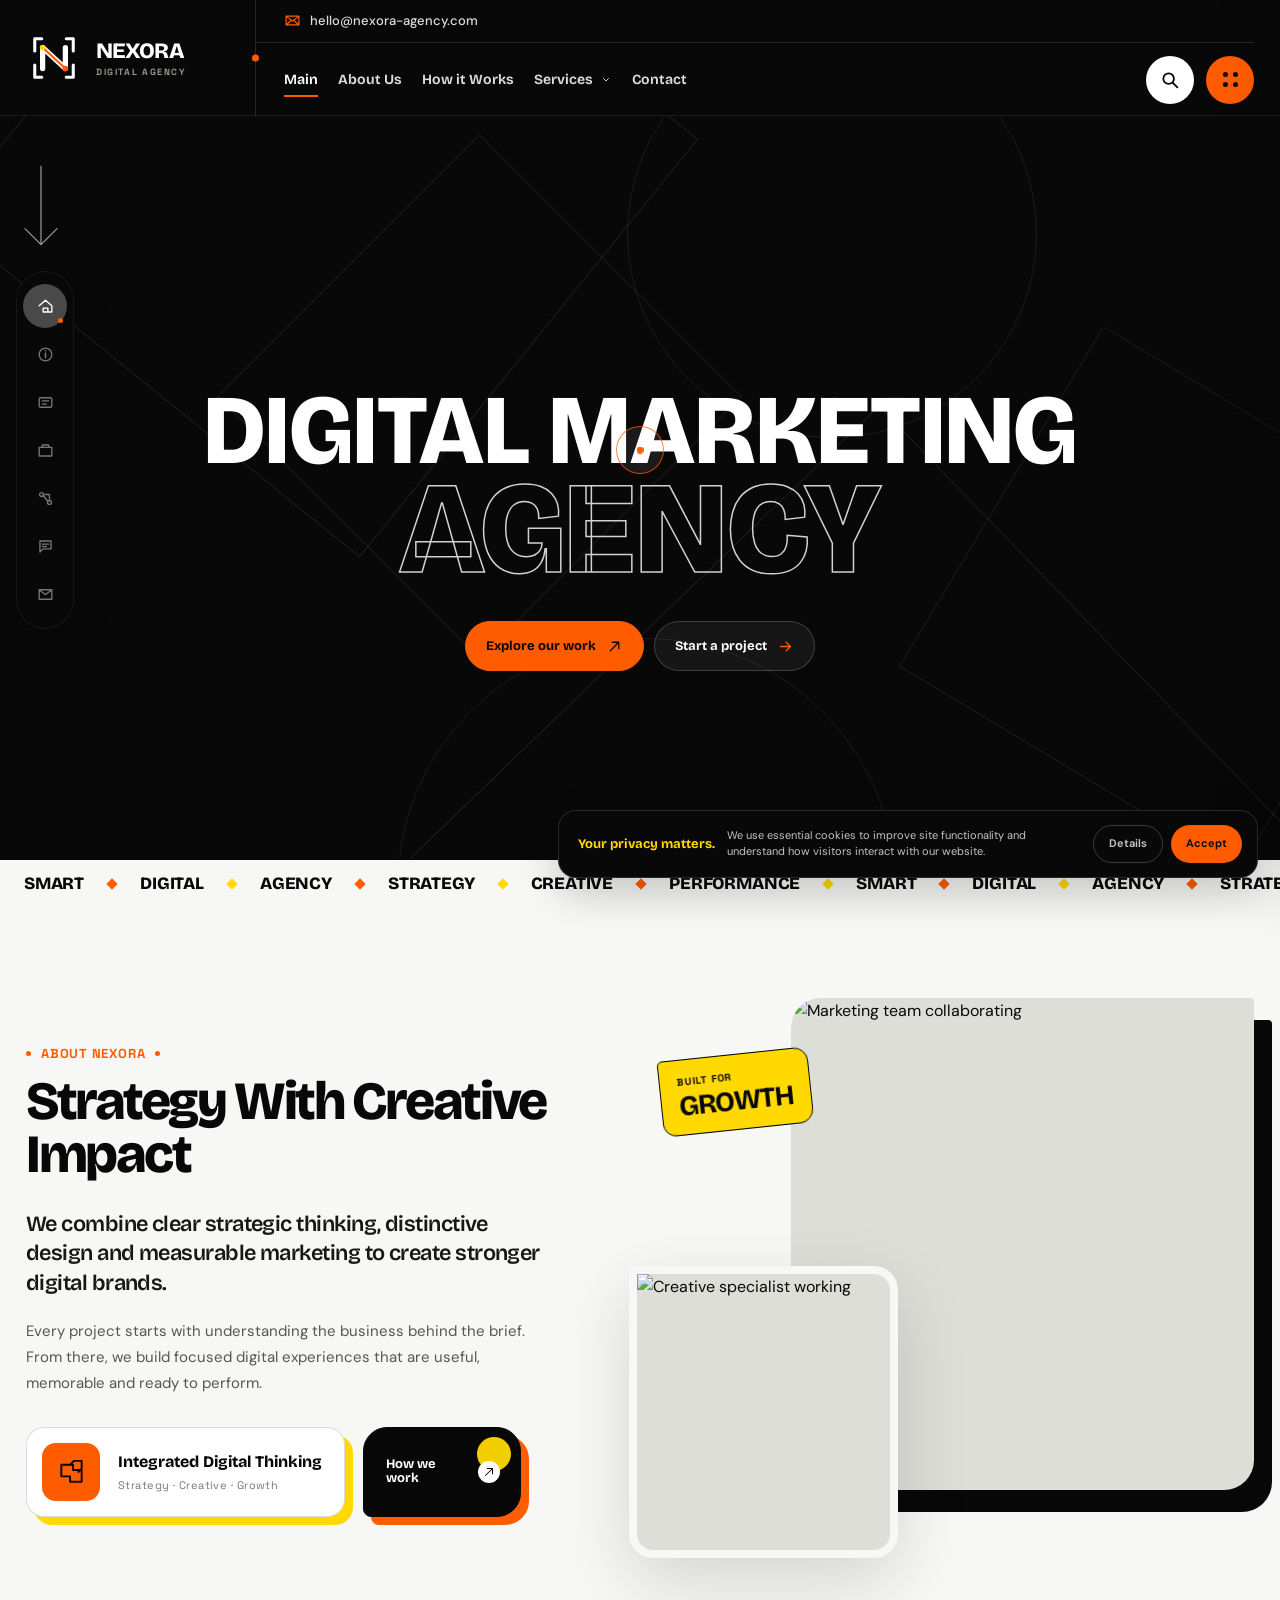
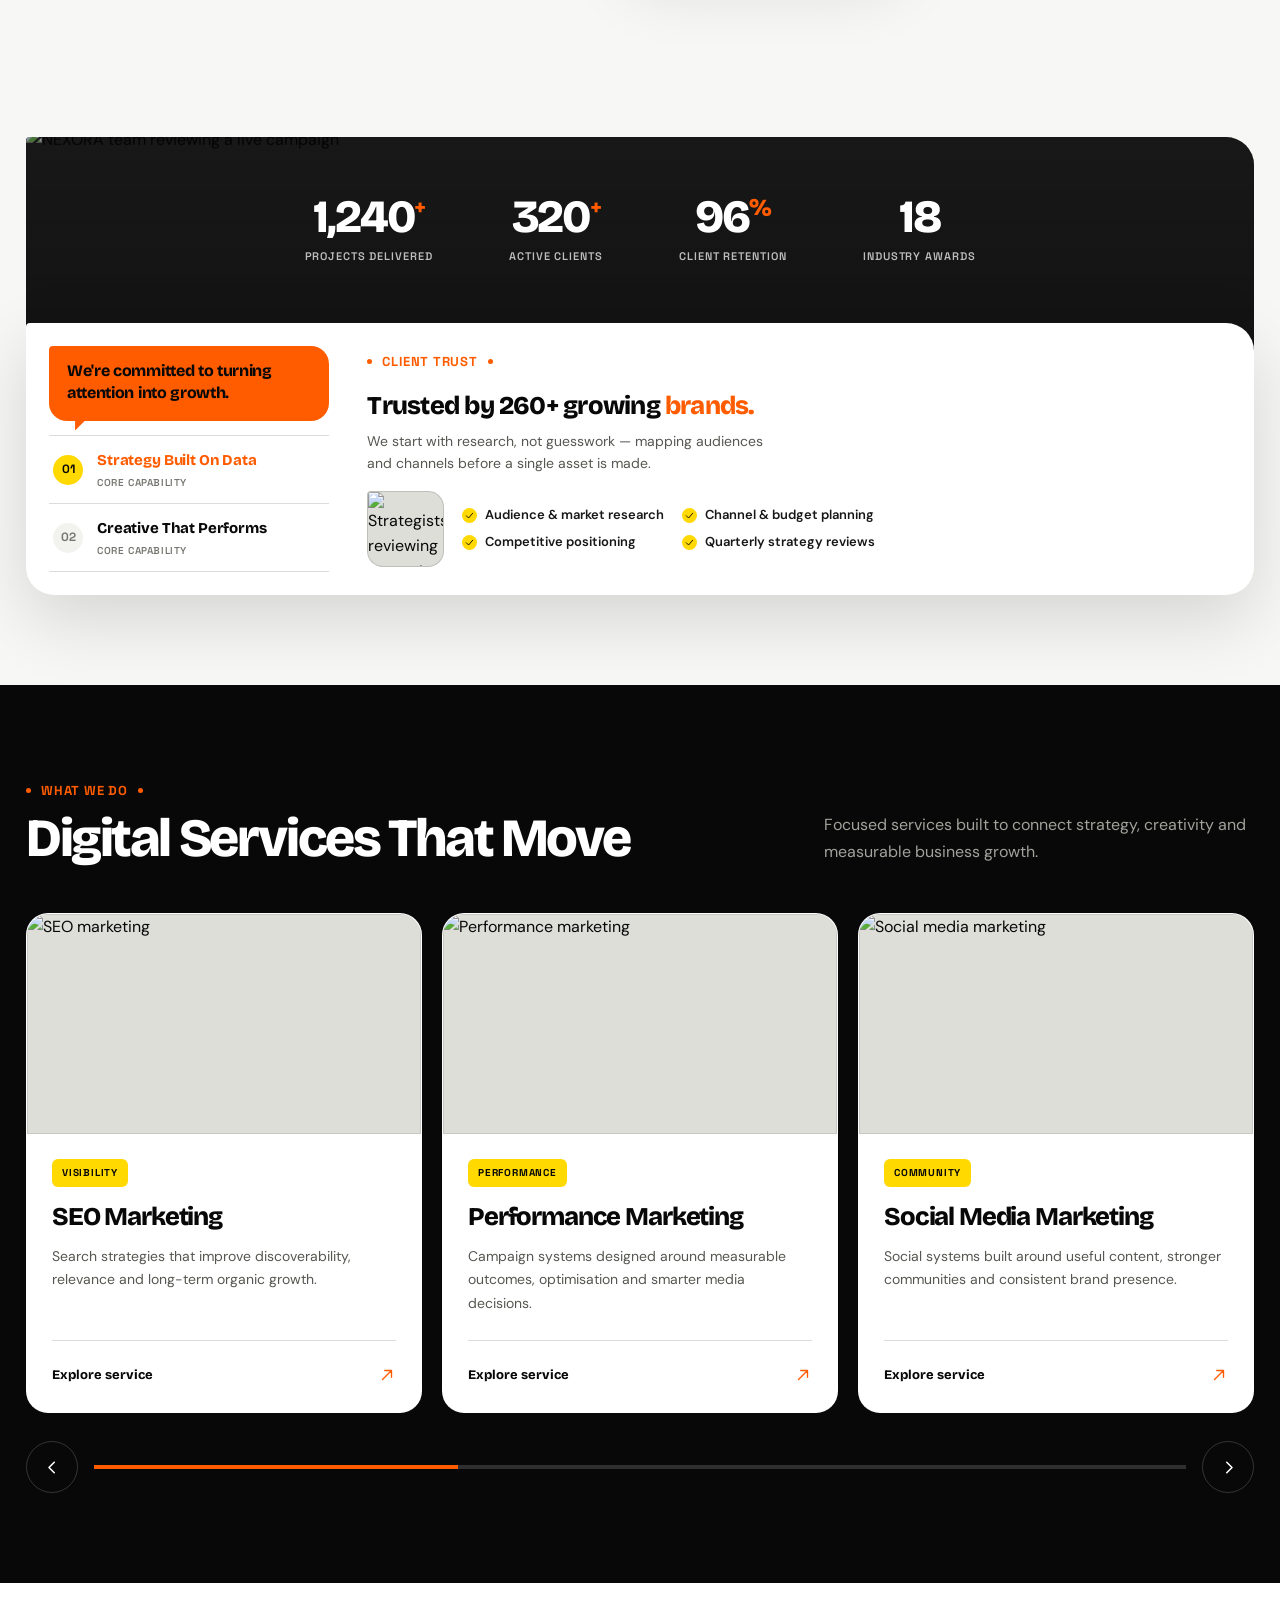
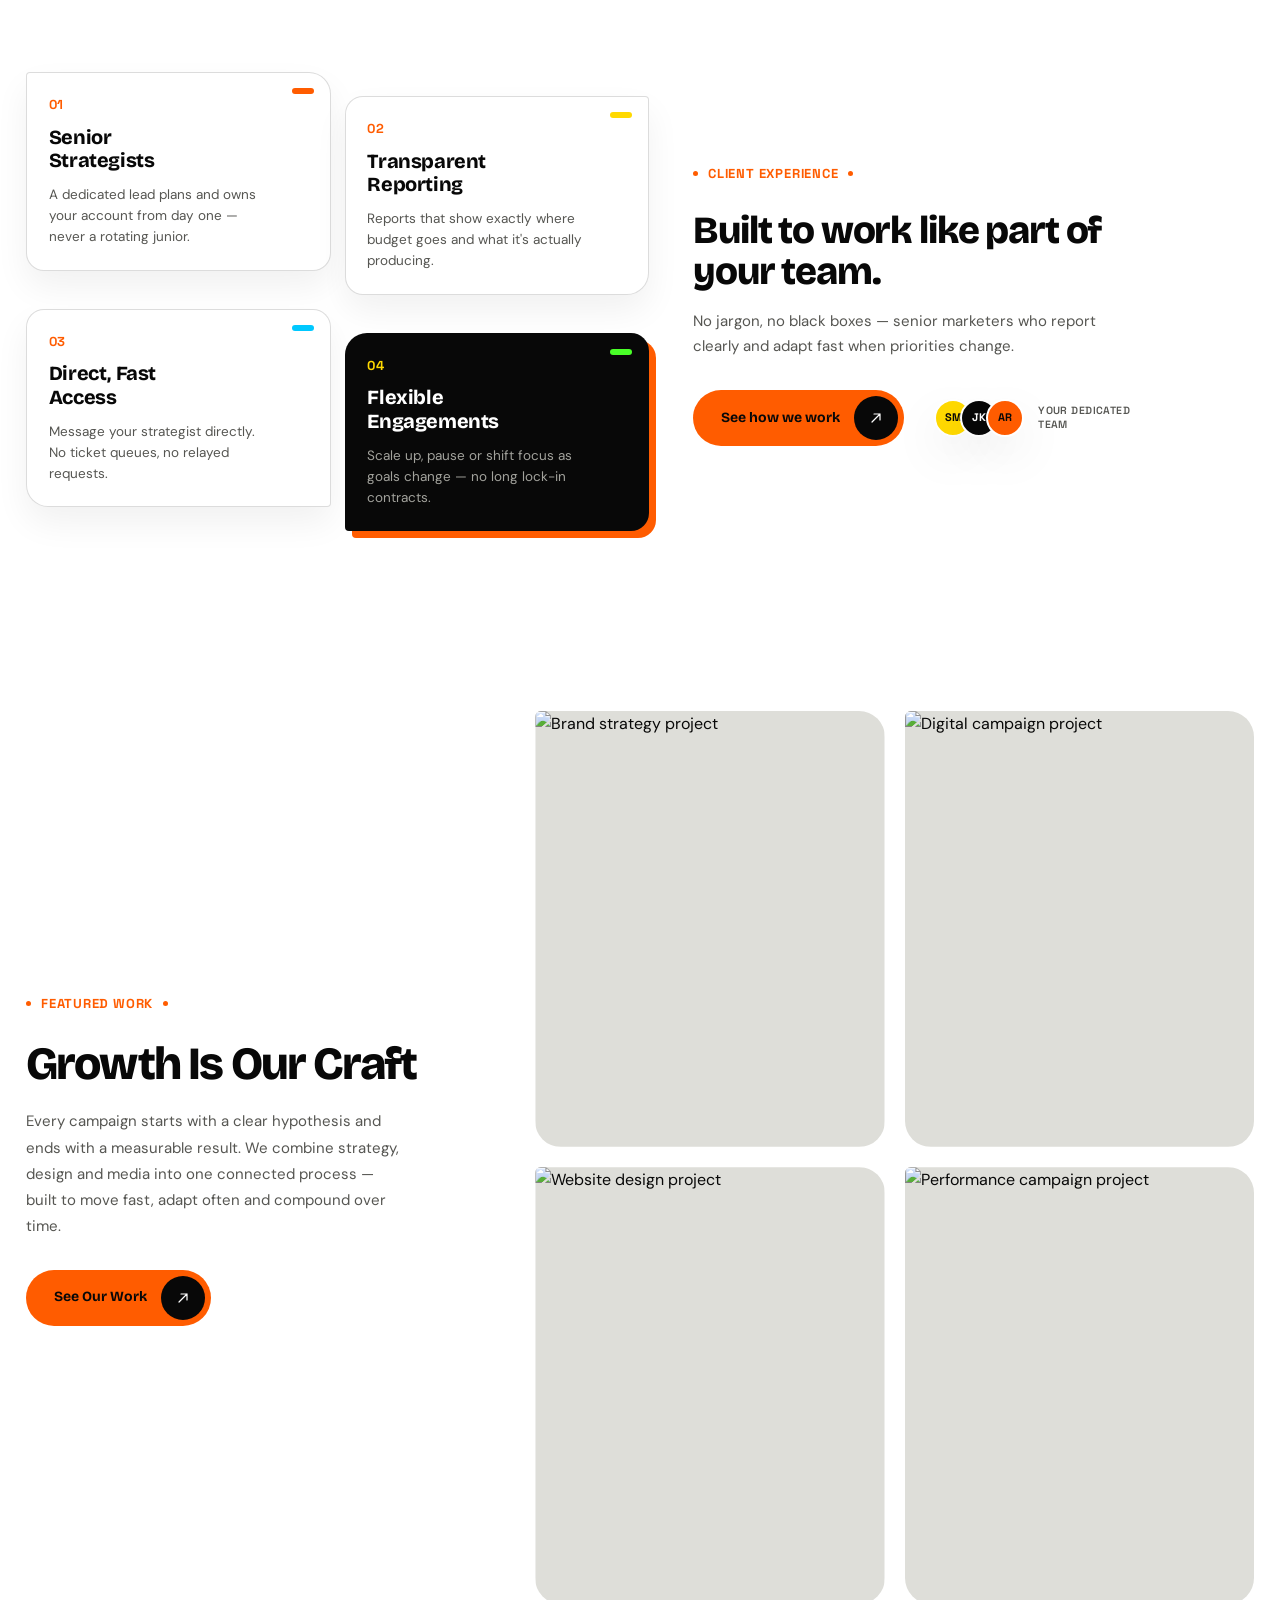
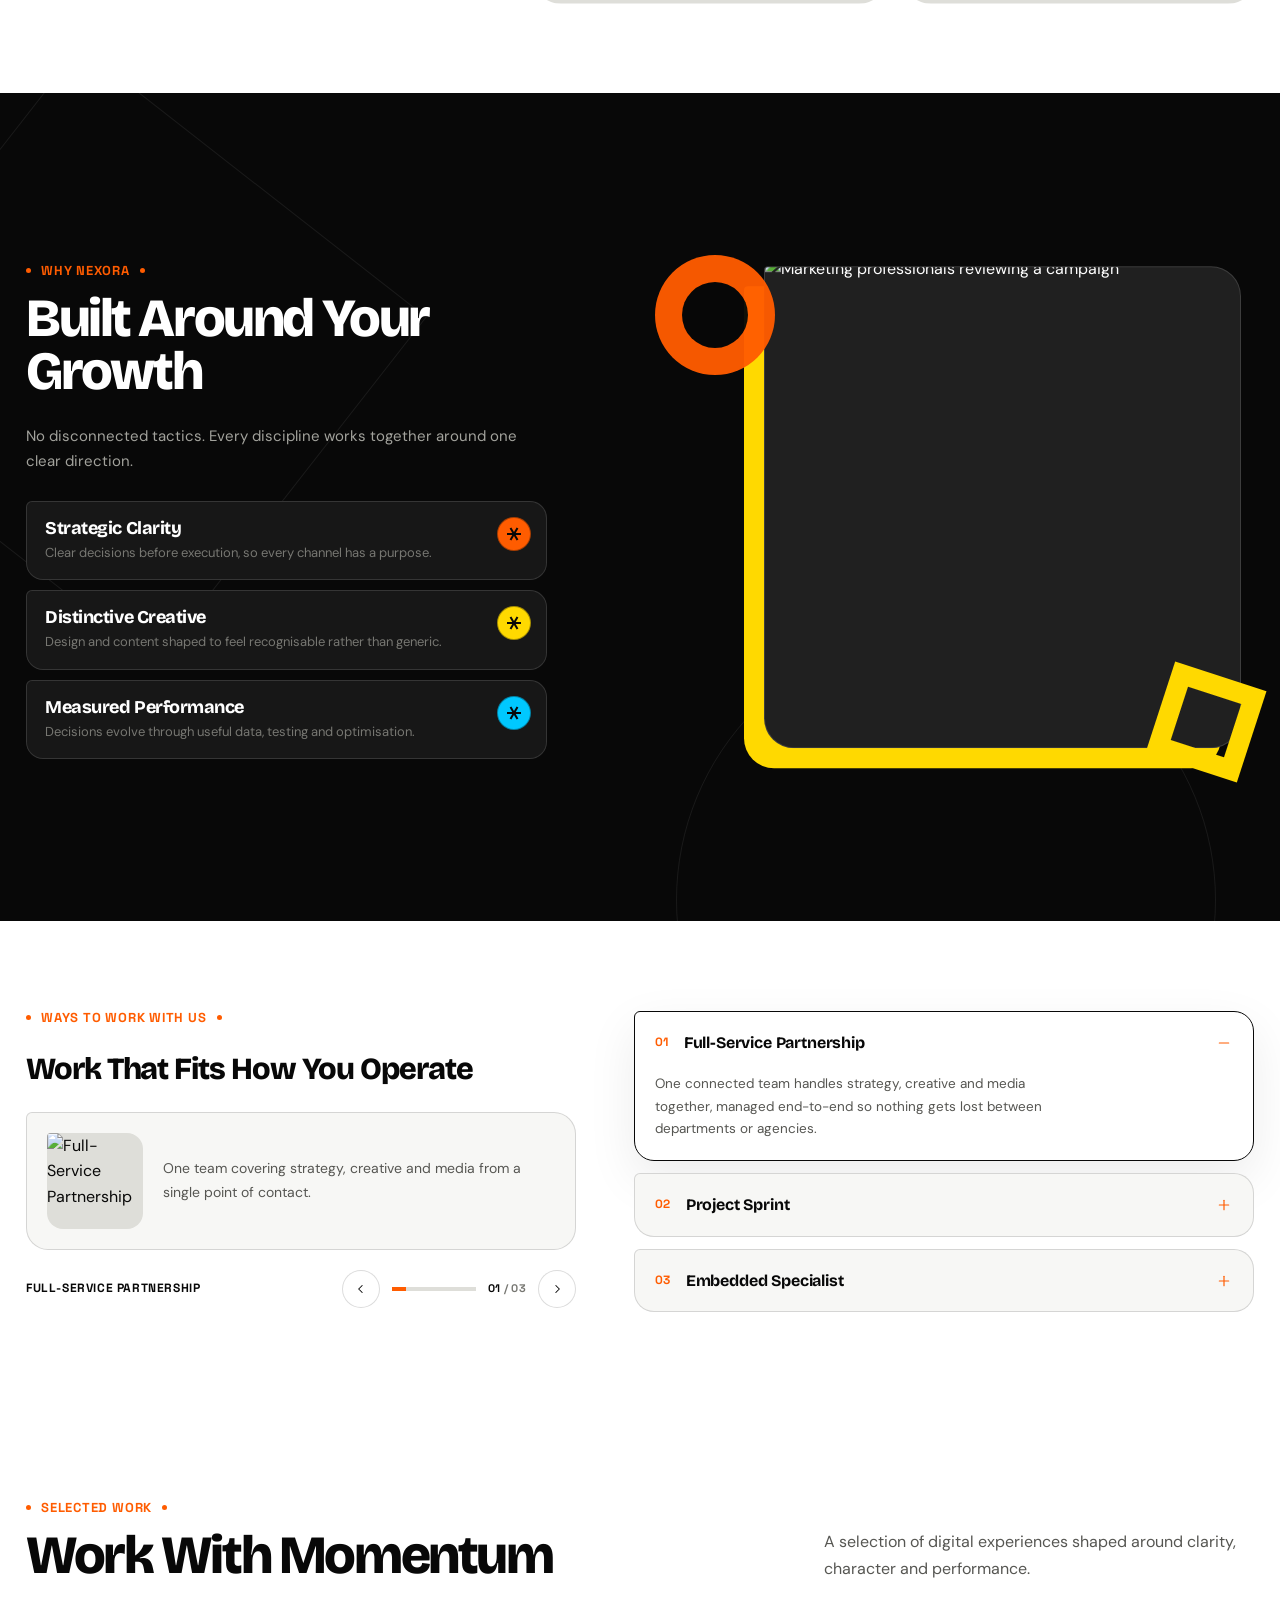
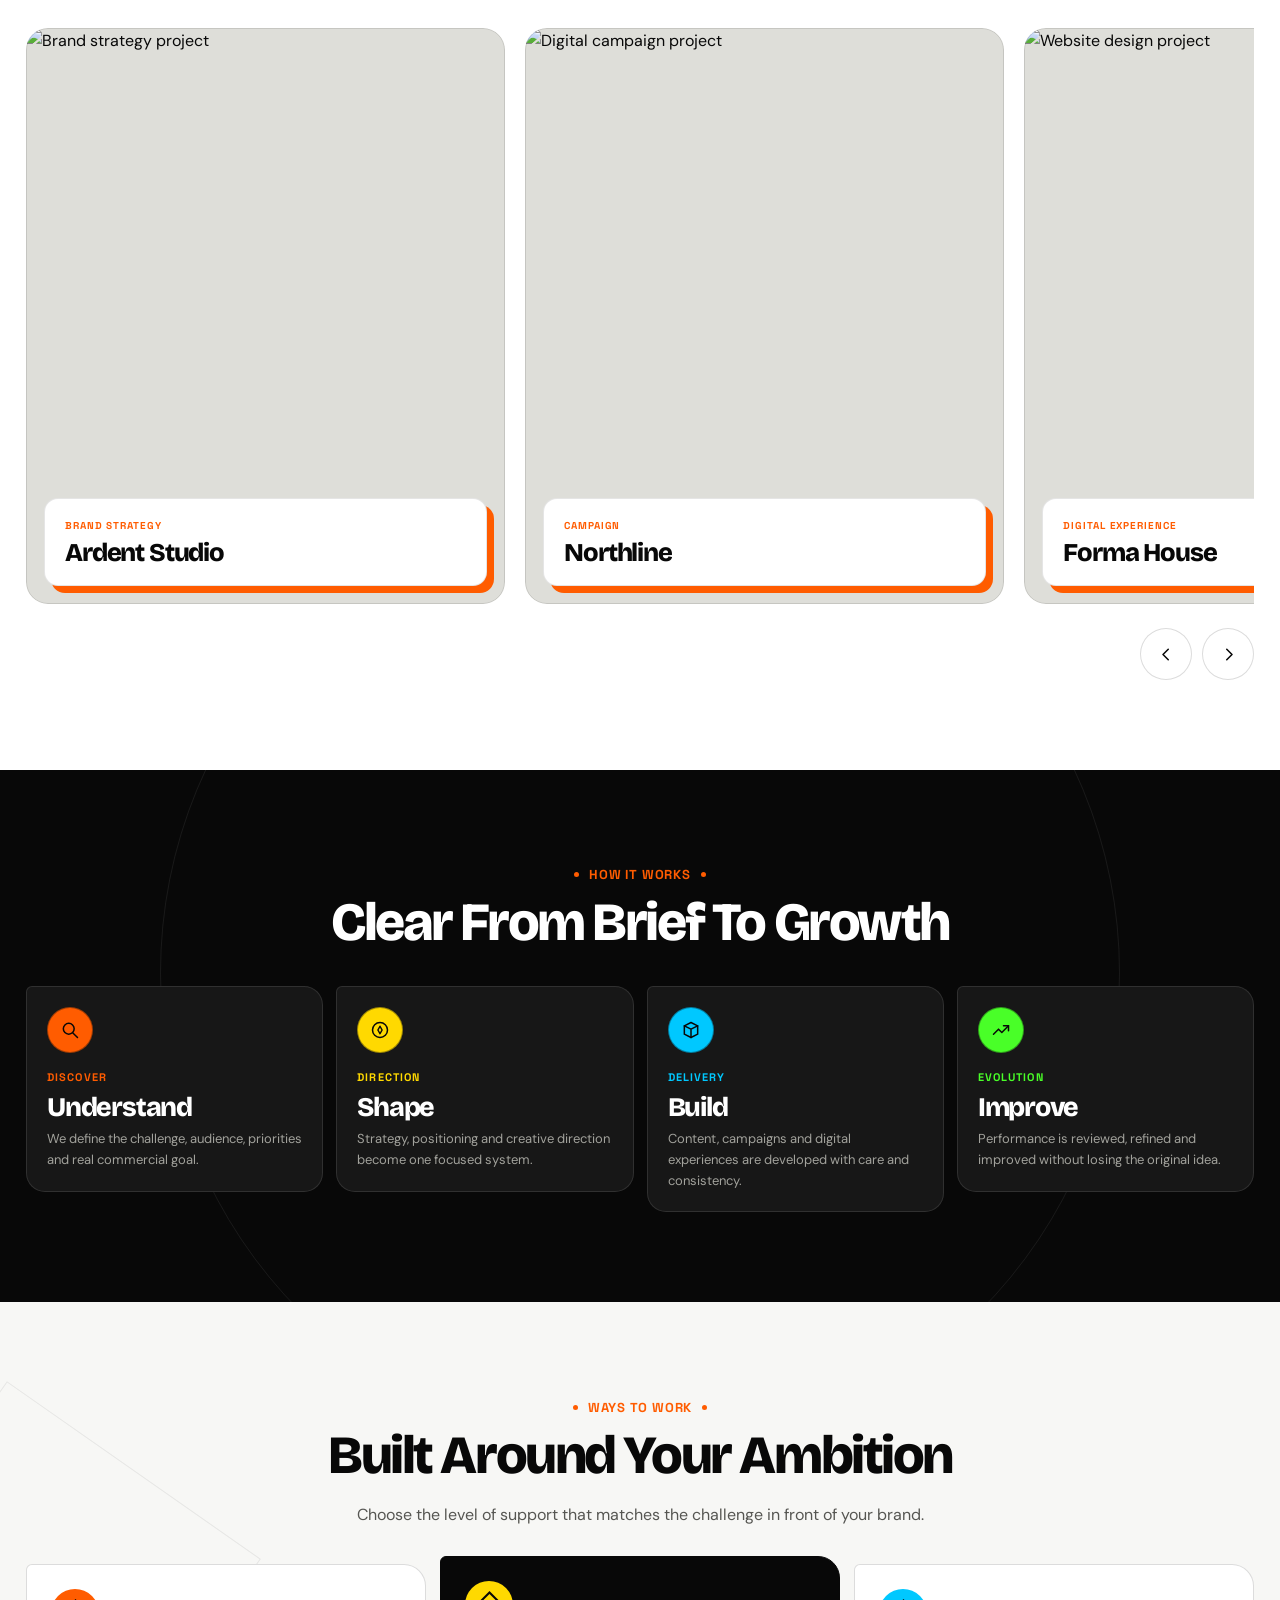
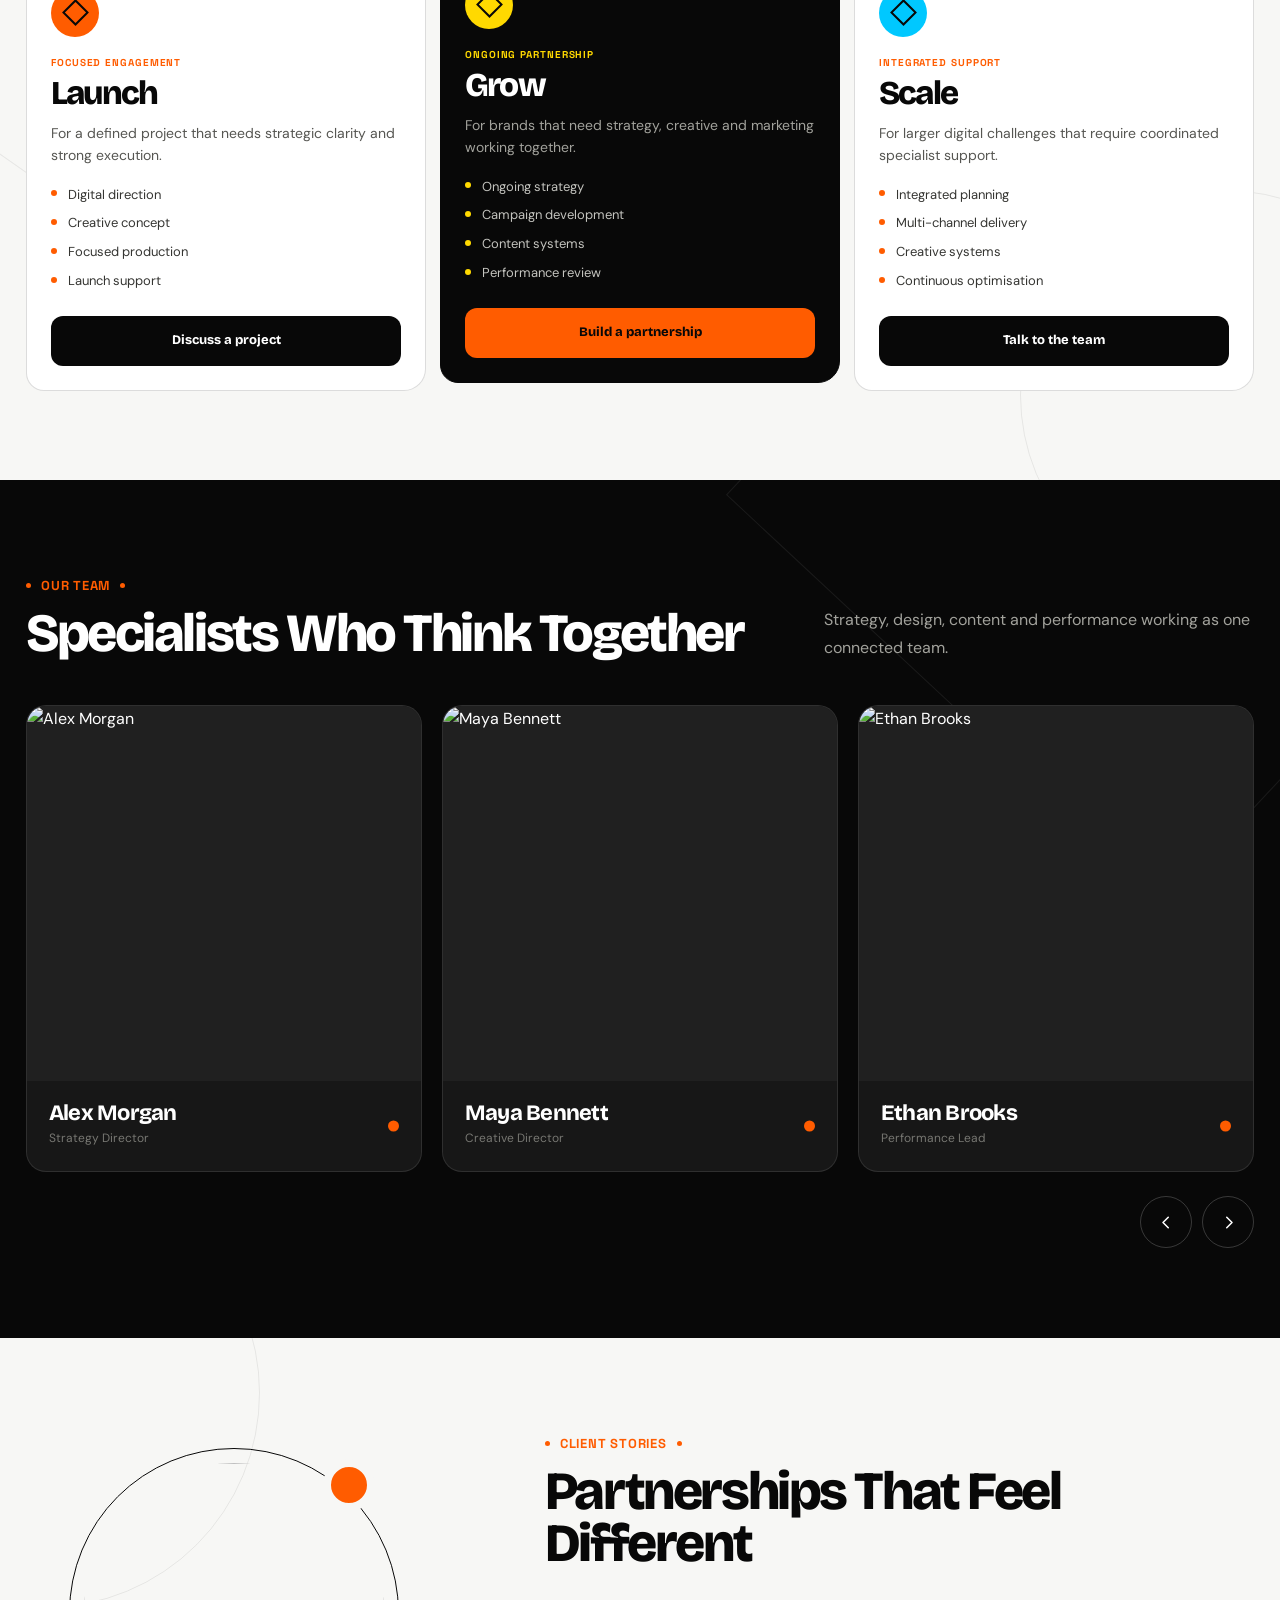
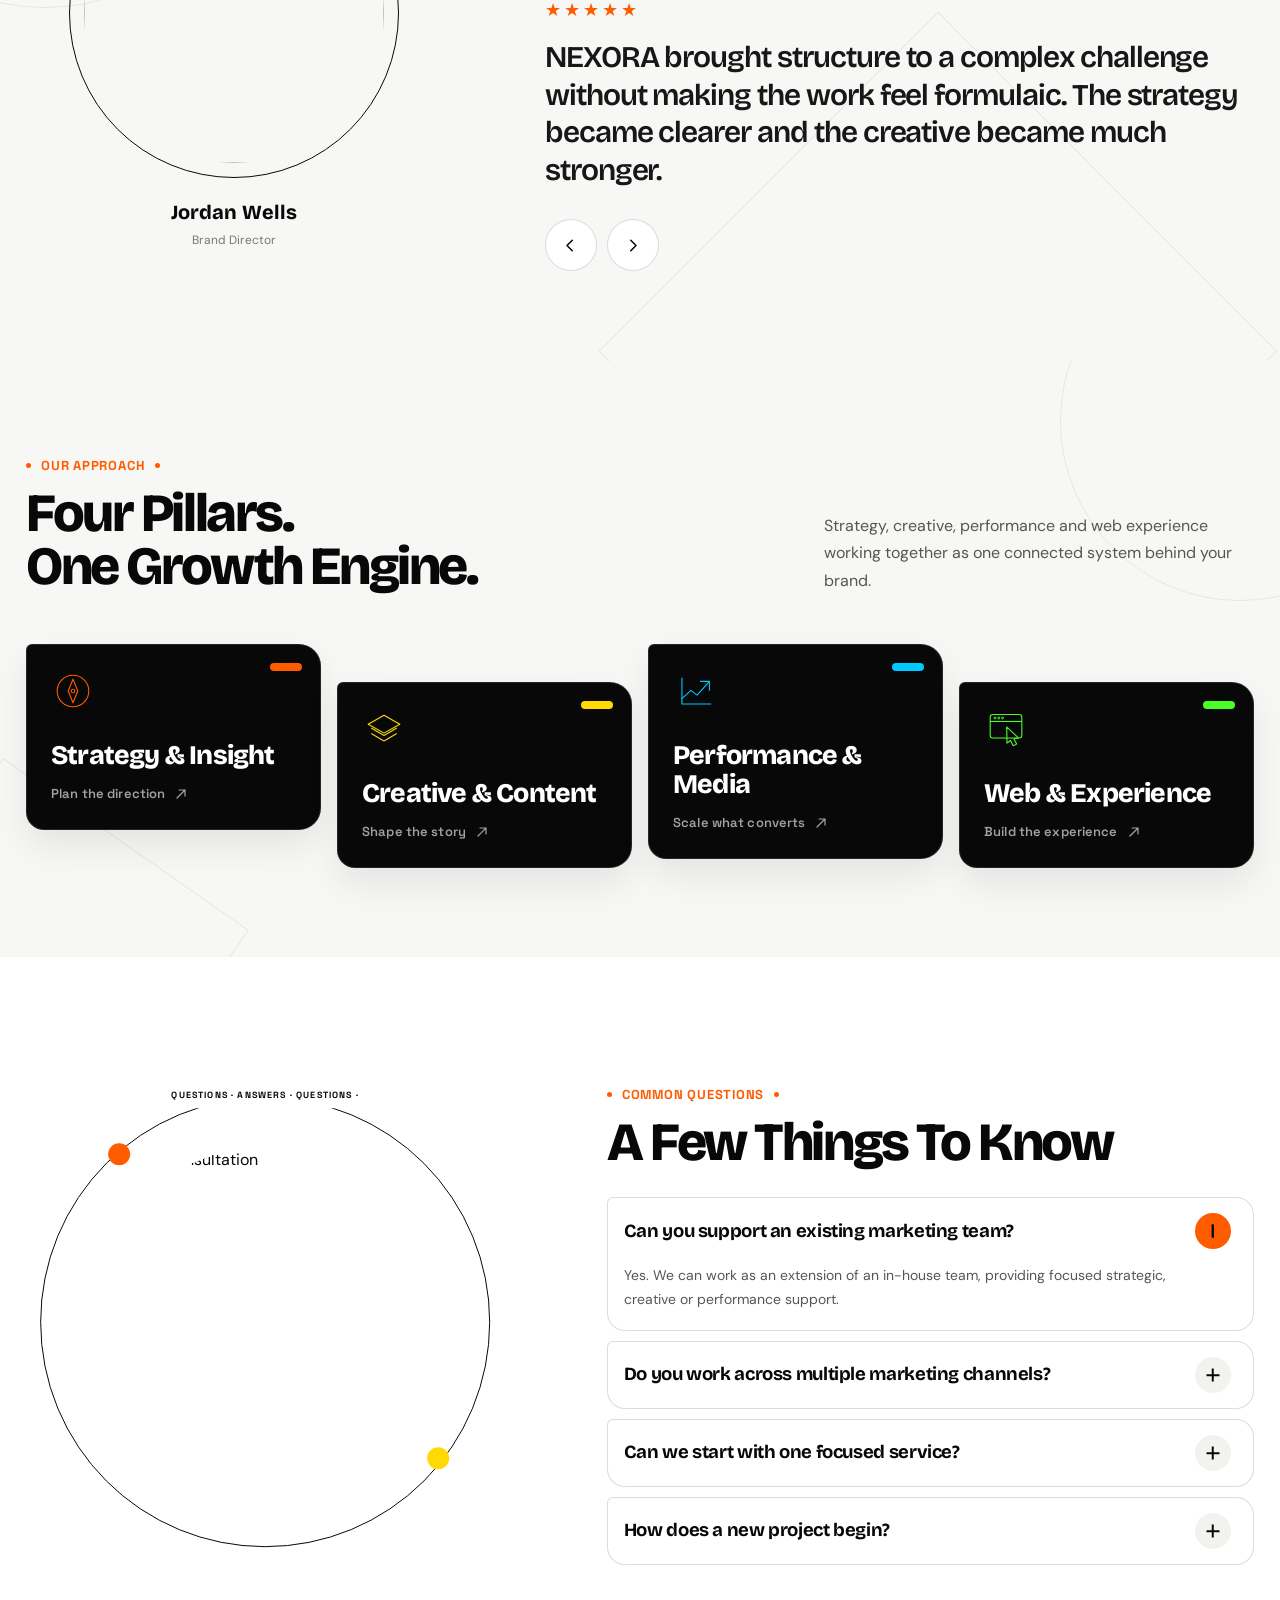
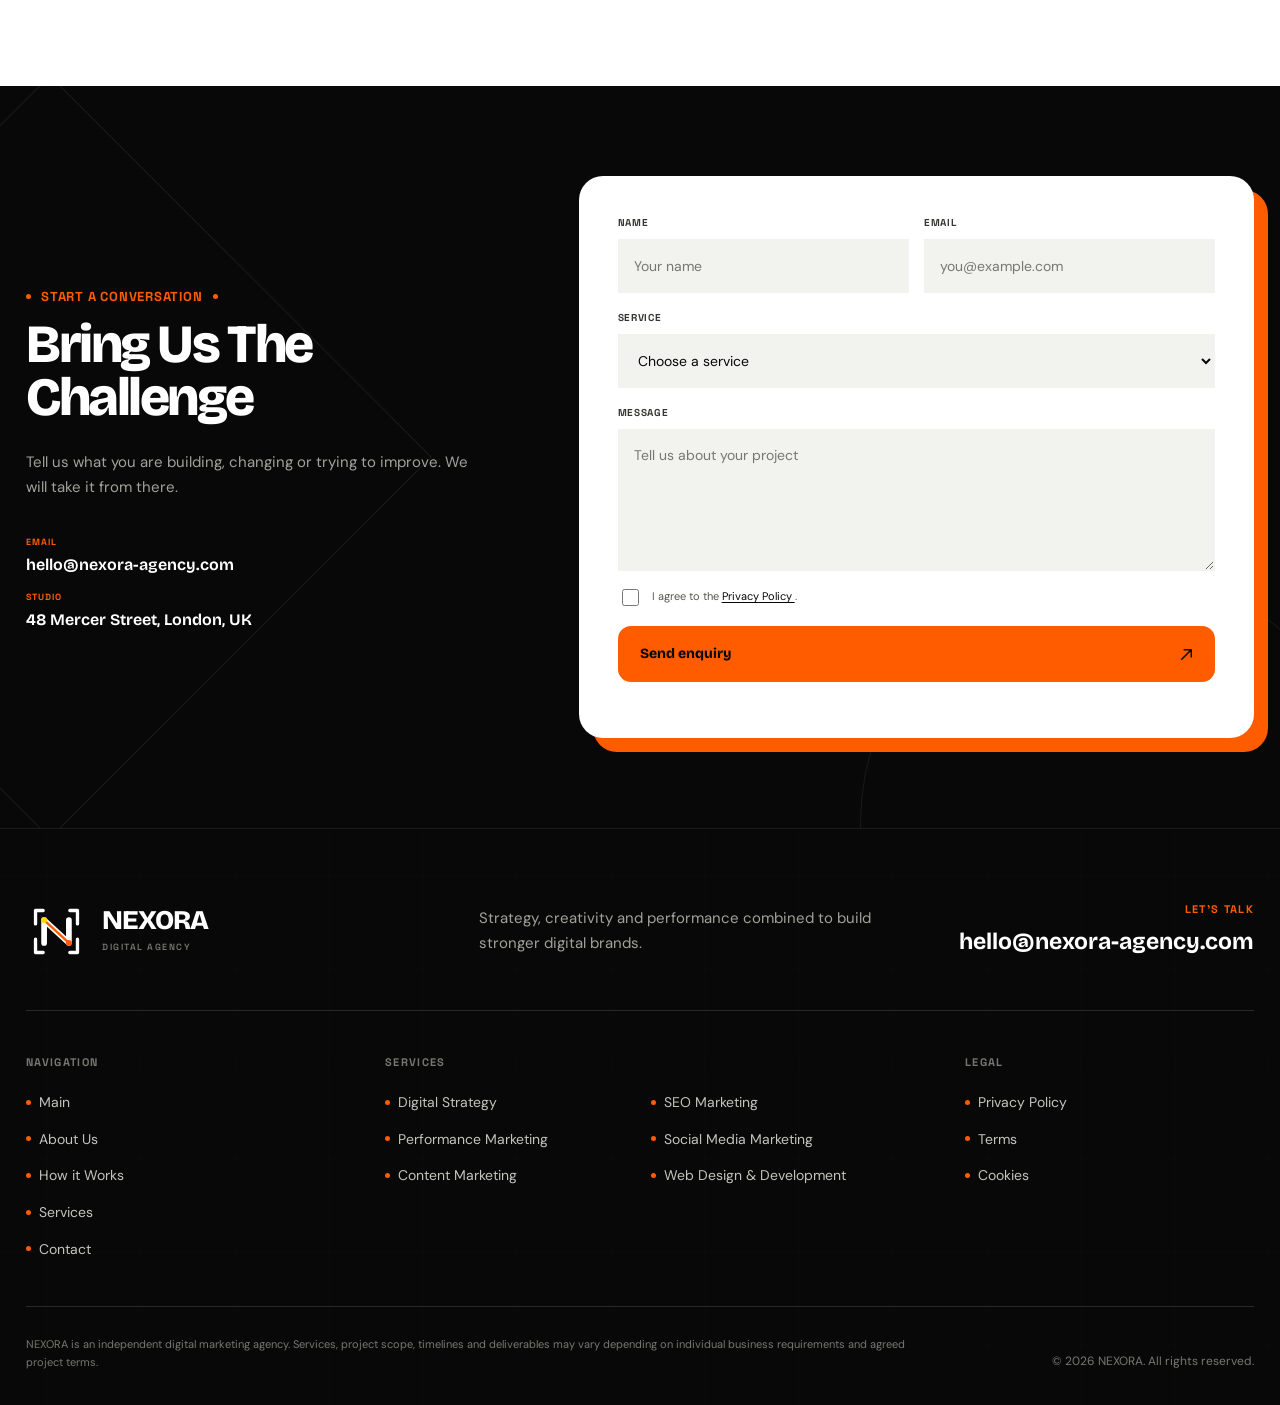
==== commit a979e113: "!" ====
--- a/index.html
+++ b/index.html
@@ -2126,6 +2126,322 @@
 
 
         <!-- =====================================================
+             WAYS TO ENGAGE
+        ====================================================== -->
+
+        <section class="section sync-panel">
+
+            <div class="container">
+
+                <div
+                    class="sync-panel__layout"
+                    data-sync-panel
+                >
+
+                    <div
+                        class="sync-panel__visual"
+                        data-aos="fade-up"
+                    >
+                        <span class="section-label">
+                            Ways To Work With Us
+                        </span>
+
+                        <h2 class="sync-panel__title">
+                            Work That Fits How You Operate
+                        </h2>
+
+                        <div
+                            class="swiper sync-panel-swiper"
+                            data-sync-swiper
+                        >
+                            <div class="swiper-wrapper">
+
+                        <article
+                            class="swiper-slide sync-panel-slide"
+                            data-slide-label="Full-Service Partnership"
+                        >
+                            <div class="sync-panel-slide__media">
+                                <img
+                                    src="assets/images/work/model-1.webp"
+                                    alt="Full-Service Partnership"
+                                    width="192"
+                                    height="192"
+                                    loading="lazy"
+                                >
+                            </div>
+
+                            <p class="sync-panel-slide__text">
+                                One team covering strategy, creative and media from a single point of contact.
+                            </p>
+                        </article>
+
+                        <article
+                            class="swiper-slide sync-panel-slide"
+                            data-slide-label="Project Sprint"
+                        >
+                            <div class="sync-panel-slide__media">
+                                <img
+                                    src="assets/images/work/model-2.webp"
+                                    alt="Project Sprint"
+                                    width="192"
+                                    height="192"
+                                    loading="lazy"
+                                >
+                            </div>
+
+                            <p class="sync-panel-slide__text">
+                                A focused engagement scoped around one deliverable and a clear finish line.
+                            </p>
+                        </article>
+
+                        <article
+                            class="swiper-slide sync-panel-slide"
+                            data-slide-label="Embedded Specialist"
+                        >
+                            <div class="sync-panel-slide__media">
+                                <img
+                                    src="assets/images/work/model-3.webp"
+                                    alt="Embedded Specialist"
+                                    width="192"
+                                    height="192"
+                                    loading="lazy"
+                                >
+                            </div>
+
+                            <p class="sync-panel-slide__text">
+                                A senior specialist who plugs directly into your existing team and tools.
+                            </p>
+                        </article>
+
+                            </div>
+                        </div>
+
+
+                        <div class="sync-panel__meta">
+
+                            <span
+                                class="sync-panel__meta-label"
+                                data-sync-label
+                            >
+                                Full-Service Partnership
+                            </span>
+
+                            <div class="sync-panel__nav">
+
+                                <button
+                                    class="slider-control sync-panel__nav-btn"
+                                    type="button"
+                                    data-sync-prev
+                                    aria-label="Previous"
+                                >
+                                    <svg viewBox="0 0 24 24" aria-hidden="true">
+                                        <path
+                                            d="m14 6-6 6 6 6"
+                                            fill="none"
+                                            stroke="currentColor"
+                                            stroke-width="1.8"
+                                            stroke-linecap="round"
+                                            stroke-linejoin="round"
+                                        />
+                                    </svg>
+                                </button>
+
+                                <div
+                                    class="slider-progress sync-panel__progress-bar"
+                                    data-sync-progress
+                                ></div>
+
+                                <span class="sync-panel__count">
+                                    <span data-sync-current>01</span>
+                                    /
+                                    <span data-sync-total>03</span>
+                                </span>
+
+                                <button
+                                    class="slider-control sync-panel__nav-btn"
+                                    type="button"
+                                    data-sync-next
+                                    aria-label="Next"
+                                >
+                                    <svg viewBox="0 0 24 24" aria-hidden="true">
+                                        <path
+                                            d="m10 6 6 6-6 6"
+                                            fill="none"
+                                            stroke="currentColor"
+                                            stroke-width="1.8"
+                                            stroke-linecap="round"
+                                            stroke-linejoin="round"
+                                        />
+                                    </svg>
+                                </button>
+
+                            </div>
+
+                        </div>
+
+                    </div>
+
+
+                    <div
+                        class="sync-panel__accordion"
+                        role="list"
+                        data-aos="fade-up"
+                        data-aos-delay="90"
+                    >
+
+                        <div
+                            class="sync-panel-item is-open"
+                            data-sync-item
+                        >
+                            <button
+                                class="sync-panel-item__trigger"
+                                type="button"
+                                aria-expanded="true"
+                            >
+                                <span class="sync-panel-item__index">
+                                    01
+                                </span>
+
+                                <span class="sync-panel-item__label">
+                                    Full-Service Partnership
+                                </span>
+
+                                <span
+                                    class="sync-panel-item__icon"
+                                    aria-hidden="true"
+                                >
+                                    <svg viewBox="0 0 24 24" aria-hidden="true">
+                                        <path
+                                            d="M5 12h14"
+                                            fill="none"
+                                            stroke="currentColor"
+                                            stroke-width="1.8"
+                                            stroke-linecap="round"
+                                        />
+                                        <path
+                                            class="sync-panel-item__icon-v"
+                                            d="M12 5v14"
+                                            fill="none"
+                                            stroke="currentColor"
+                                            stroke-width="1.8"
+                                            stroke-linecap="round"
+                                        />
+                                    </svg>
+                                </span>
+                            </button>
+
+                            <div class="sync-panel-item__panel">
+                                <p>
+                                    One connected team handles strategy, creative and media together, managed end-to-end so nothing gets lost between departments or agencies.
+                                </p>
+                            </div>
+                        </div>
+
+                        <div
+                            class="sync-panel-item"
+                            data-sync-item
+                        >
+                            <button
+                                class="sync-panel-item__trigger"
+                                type="button"
+                                aria-expanded="false"
+                            >
+                                <span class="sync-panel-item__index">
+                                    02
+                                </span>
+
+                                <span class="sync-panel-item__label">
+                                    Project Sprint
+                                </span>
+
+                                <span
+                                    class="sync-panel-item__icon"
+                                    aria-hidden="true"
+                                >
+                                    <svg viewBox="0 0 24 24" aria-hidden="true">
+                                        <path
+                                            d="M5 12h14"
+                                            fill="none"
+                                            stroke="currentColor"
+                                            stroke-width="1.8"
+                                            stroke-linecap="round"
+                                        />
+                                        <path
+                                            class="sync-panel-item__icon-v"
+                                            d="M12 5v14"
+                                            fill="none"
+                                            stroke="currentColor"
+                                            stroke-width="1.8"
+                                            stroke-linecap="round"
+                                        />
+                                    </svg>
+                                </span>
+                            </button>
+
+                            <div class="sync-panel-item__panel">
+                                <p>
+                                    A tightly scoped engagement built around a single deliverable, with a defined timeline, budget and finish line from the start.
+                                </p>
+                            </div>
+                        </div>
+
+                        <div
+                            class="sync-panel-item"
+                            data-sync-item
+                        >
+                            <button
+                                class="sync-panel-item__trigger"
+                                type="button"
+                                aria-expanded="false"
+                            >
+                                <span class="sync-panel-item__index">
+                                    03
+                                </span>
+
+                                <span class="sync-panel-item__label">
+                                    Embedded Specialist
+                                </span>
+
+                                <span
+                                    class="sync-panel-item__icon"
+                                    aria-hidden="true"
+                                >
+                                    <svg viewBox="0 0 24 24" aria-hidden="true">
+                                        <path
+                                            d="M5 12h14"
+                                            fill="none"
+                                            stroke="currentColor"
+                                            stroke-width="1.8"
+                                            stroke-linecap="round"
+                                        />
+                                        <path
+                                            class="sync-panel-item__icon-v"
+                                            d="M12 5v14"
+                                            fill="none"
+                                            stroke="currentColor"
+                                            stroke-width="1.8"
+                                            stroke-linecap="round"
+                                        />
+                                    </svg>
+                                </span>
+                            </button>
+
+                            <div class="sync-panel-item__panel">
+                                <p>
+                                    A senior specialist works inside your existing team, tools and rituals — extra capacity without adding management overhead.
+                                </p>
+                            </div>
+                        </div>
+
+                    </div>
+
+                </div>
+
+            </div>
+        </section>
+
+
+        <!-- =====================================================
              PROJECTS
         ====================================================== -->
 
--- a/assets/css/global.css
+++ b/assets/css/global.css
@@ -2087,6 +2087,286 @@
 
 
 /* =========================================================
+   SYNC PANEL
+   Swiper (left) and accordion (right), kept in sync in
+   both directions. Accordion height never changes the
+   section height — the open item grows into space the
+   flex column already reserves.
+   ========================================================= */
+
+.sync-panel__layout {
+    display: grid;
+    grid-template-columns: minmax(320px, 0.94fr) minmax(380px, 1.06fr);
+    align-items: stretch;
+    gap: clamp(36px, 4.5vw, 72px);
+}
+
+.sync-panel__visual {
+    display: flex;
+    flex-direction: column;
+
+    min-width: 0;
+}
+
+.sync-panel__title {
+    margin-top: 12px;
+
+    color: var(--color-black);
+
+    font-family: var(--font-primary);
+    font-size: clamp(26px, 2.4vw, 36px);
+    font-weight: 800;
+    line-height: 1.1;
+    letter-spacing: -0.035em;
+}
+
+
+/* ---- swiper card ---- */
+
+.sync-panel-swiper {
+    margin-top: 26px;
+}
+
+.sync-panel-slide {
+    display: flex;
+    align-items: center;
+    gap: 20px;
+
+    padding: 20px;
+
+    background: var(--color-off-white);
+    border: 1px solid var(--border-dark);
+    border-radius: 6px 22px 22px 22px;
+}
+
+.sync-panel-slide__media {
+    flex: 0 0 auto;
+
+    width: 96px;
+    height: 96px;
+
+    overflow: hidden;
+
+    background: var(--color-gray-200);
+    border-radius: 4px 16px 16px 16px;
+}
+
+.sync-panel-slide__media img {
+    width: 100%;
+    height: 100%;
+
+    object-fit: cover;
+
+    transition: transform 0.6s cubic-bezier(0.22, 1, 0.36, 1);
+}
+
+.sync-panel-slide:hover .sync-panel-slide__media img {
+    transform: scale(1.06);
+}
+
+.sync-panel-slide__text {
+    color: var(--color-gray-600);
+
+    font-size: 14px;
+    line-height: 1.65;
+}
+
+
+/* ---- meta row: slide label + nav + progress ---- */
+
+.sync-panel__meta {
+    display: flex;
+    align-items: center;
+    justify-content: space-between;
+    flex-wrap: wrap;
+    gap: 14px;
+
+    margin-top: 20px;
+}
+
+.sync-panel__meta-label {
+    color: var(--color-black);
+
+    font-family: var(--font-accent);
+    font-size: 12px;
+    font-weight: 700;
+    letter-spacing: 0.05em;
+    text-transform: uppercase;
+}
+
+.sync-panel__nav {
+    display: flex;
+    align-items: center;
+    gap: 12px;
+}
+
+.sync-panel__nav-btn {
+    flex: 0 0 auto;
+
+    width: 38px;
+    height: 38px;
+}
+
+.sync-panel__nav-btn svg {
+    width: 14px;
+    height: 14px;
+}
+
+.sync-panel__nav .sync-panel__progress-bar {
+    flex: 0 0 84px;
+
+    width: 84px;
+}
+
+.sync-panel__count {
+    flex: 0 0 auto;
+
+    color: var(--color-gray-500);
+
+    font-family: var(--font-accent);
+    font-size: 11px;
+    font-weight: 700;
+    letter-spacing: 0.03em;
+    white-space: nowrap;
+}
+
+.sync-panel__count [data-sync-current] {
+    color: var(--color-black);
+}
+
+
+/* ---- accordion ---- */
+
+.sync-panel__accordion {
+    display: flex;
+    flex-direction: column;
+    gap: 12px;
+
+    min-width: 0;
+}
+
+.sync-panel-item {
+    flex-grow: 0;
+    flex-shrink: 0;
+    flex-basis: auto;
+
+    overflow: hidden;
+
+    background: var(--color-off-white);
+    border: 1px solid var(--border-dark);
+    border-radius: 6px 20px 20px 20px;
+
+    transition:
+        flex-grow 0.5s cubic-bezier(0.22, 1, 0.36, 1),
+        background-color var(--transition-base),
+        border-color var(--transition-base),
+        box-shadow var(--transition-base);
+}
+
+.sync-panel-item:hover {
+    border-color: var(--color-black);
+}
+
+.sync-panel-item.is-open {
+    background: var(--color-white);
+    border-color: var(--color-black);
+    box-shadow: var(--shadow-soft);
+}
+
+.sync-panel-item__trigger {
+    display: flex;
+    align-items: center;
+    gap: 16px;
+    width: 100%;
+    padding: 18px 20px;
+
+    background: none;
+    border: 0;
+    text-align: left;
+
+    cursor: pointer;
+}
+
+.sync-panel-item__index {
+    flex: 0 0 auto;
+
+    color: var(--service-accent, var(--color-orange));
+
+    font-family: var(--font-accent);
+    font-size: 12px;
+    font-weight: 700;
+}
+
+.sync-panel-item__label {
+    flex: 1;
+
+    color: var(--color-black);
+
+    font-family: var(--font-primary);
+    font-size: 16px;
+    font-weight: 700;
+    letter-spacing: -0.01em;
+}
+
+.sync-panel-item__icon {
+    display: grid;
+    place-items: center;
+    flex: 0 0 auto;
+
+    width: 18px;
+    height: 18px;
+
+    color: var(--service-accent, var(--color-orange));
+}
+
+.sync-panel-item__icon svg {
+    width: 16px;
+    height: 16px;
+}
+
+.sync-panel-item__icon-v {
+    transform-origin: center;
+
+    transition: transform 0.3s ease;
+}
+
+.sync-panel-item.is-open .sync-panel-item__icon-v {
+    transform: scaleY(0);
+}
+
+.sync-panel-item__panel {
+    max-height: 0;
+
+    padding: 0 20px;
+
+    opacity: 0;
+
+    overflow: hidden;
+
+    transition:
+        max-height 0.5s cubic-bezier(0.22, 1, 0.36, 1),
+        padding var(--transition-base),
+        opacity 0.35s ease;
+}
+
+.sync-panel-item.is-open .sync-panel-item__panel {
+    max-height: 320px;
+    padding: 0 20px 20px;
+
+    opacity: 1;
+}
+
+.sync-panel-item__panel p {
+    max-width: 46ch;
+
+    color: var(--color-gray-600);
+
+    font-size: 13.5px;
+    line-height: 1.65;
+}
+
+
+/* =========================================================
    FORM BASE
    ========================================================= */
 
@@ -2257,6 +2537,15 @@
     .site-footer__nav-grid {
         gap: 40px;
     }
+
+    .sync-panel__layout {
+        grid-template-columns: 1fr;
+        gap: 40px;
+    }
+
+    .sync-panel__accordion {
+        max-width: 640px;
+    }
 }
 
 
@@ -2549,6 +2838,41 @@
     .cookie-card:not([hidden]) ~ .back-to-top {
         display: none;
     }
+
+    .sync-panel-slide {
+        gap: 14px;
+        padding: 16px;
+    }
+
+    .sync-panel-slide__media {
+        width: 76px;
+        height: 76px;
+    }
+
+    .sync-panel-slide__text {
+        font-size: 13px;
+    }
+
+    .sync-panel__meta {
+        margin-top: 16px;
+    }
+
+    .sync-panel-item__trigger {
+        gap: 12px;
+        padding: 15px 16px;
+    }
+
+    .sync-panel-item__label {
+        font-size: 15px;
+    }
+
+    .sync-panel-item__panel {
+        padding: 0 16px;
+    }
+
+    .sync-panel-item.is-open .sync-panel-item__panel {
+        padding: 0 16px 18px;
+    }
 }
 
 
@@ -2591,6 +2915,19 @@
     .site-footer__nav-group:last-child ul {
         grid-template-columns: 1fr;
     }
+
+    .sync-panel-slide {
+        flex-direction: column;
+        align-items: flex-start;
+    }
+
+    .sync-panel__meta {
+        justify-content: flex-start;
+    }
+
+    .sync-panel__nav {
+        margin-left: auto;
+    }
 }
 
 
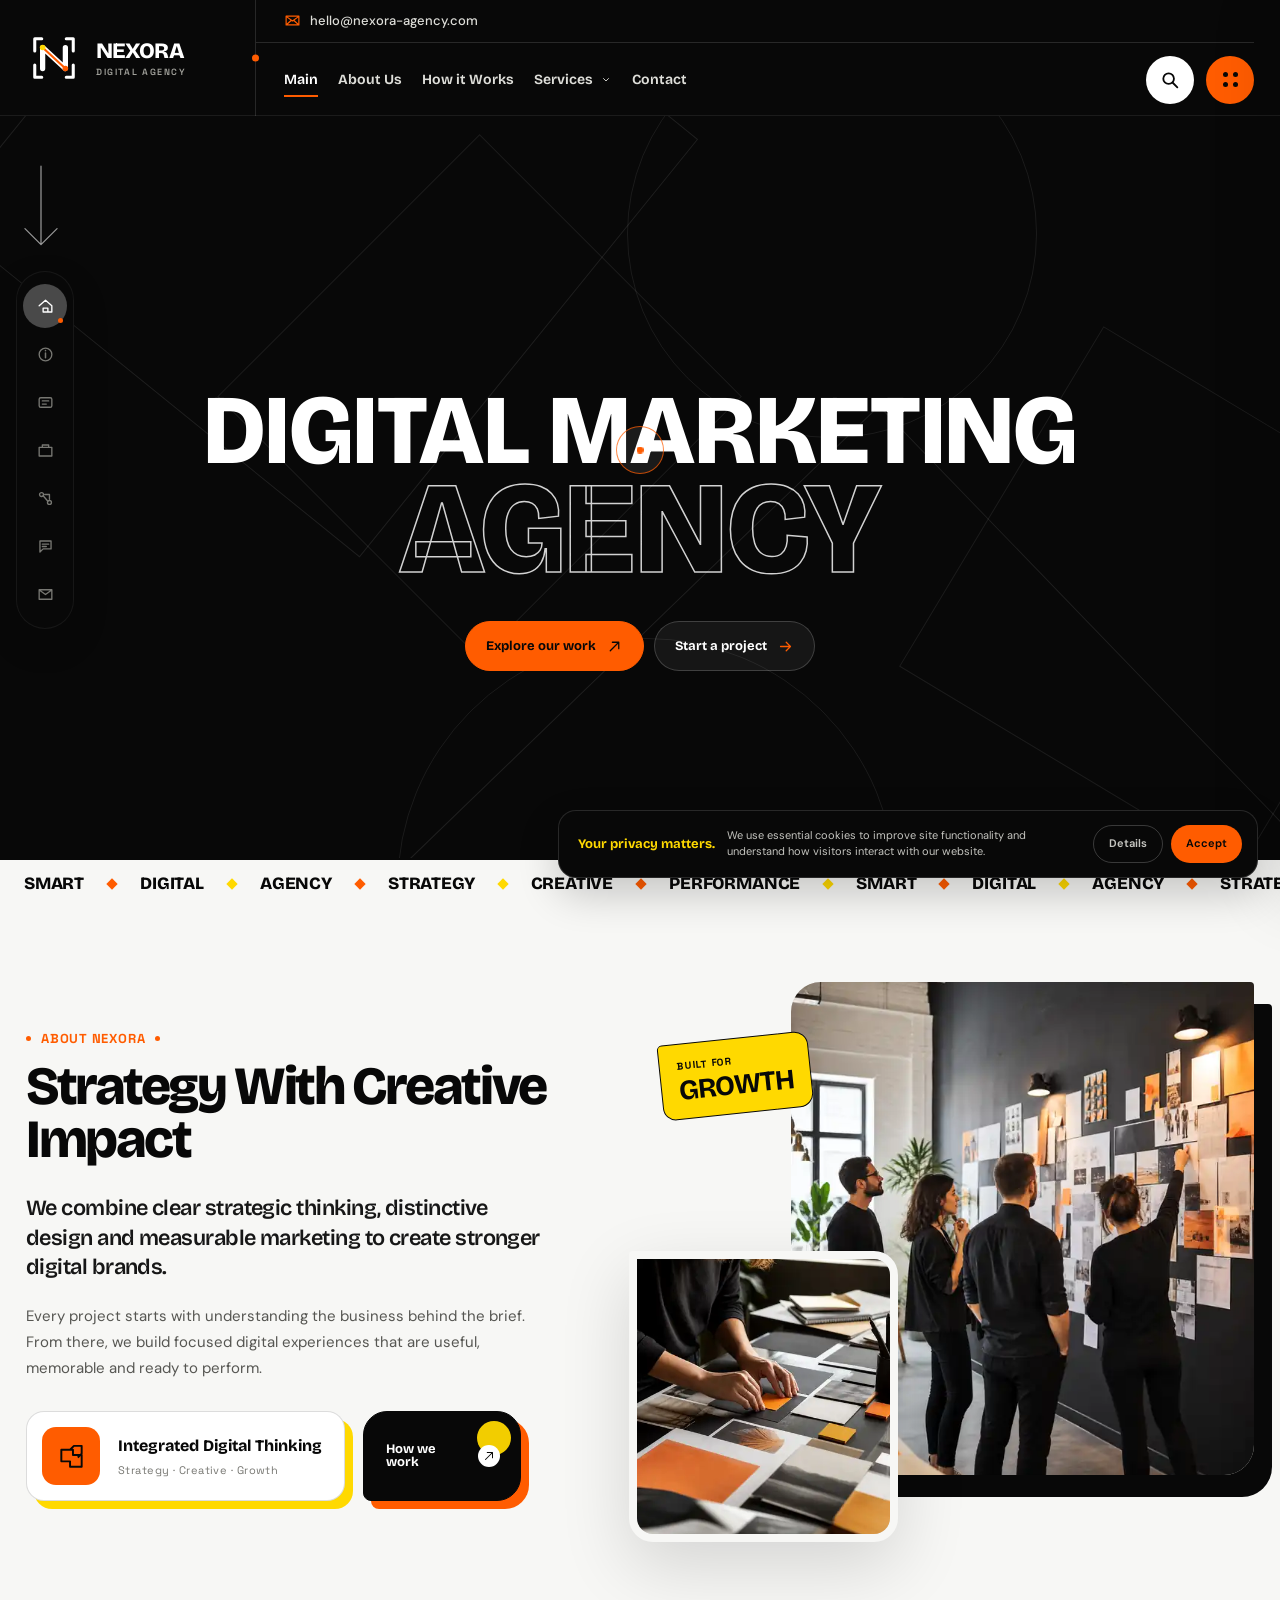
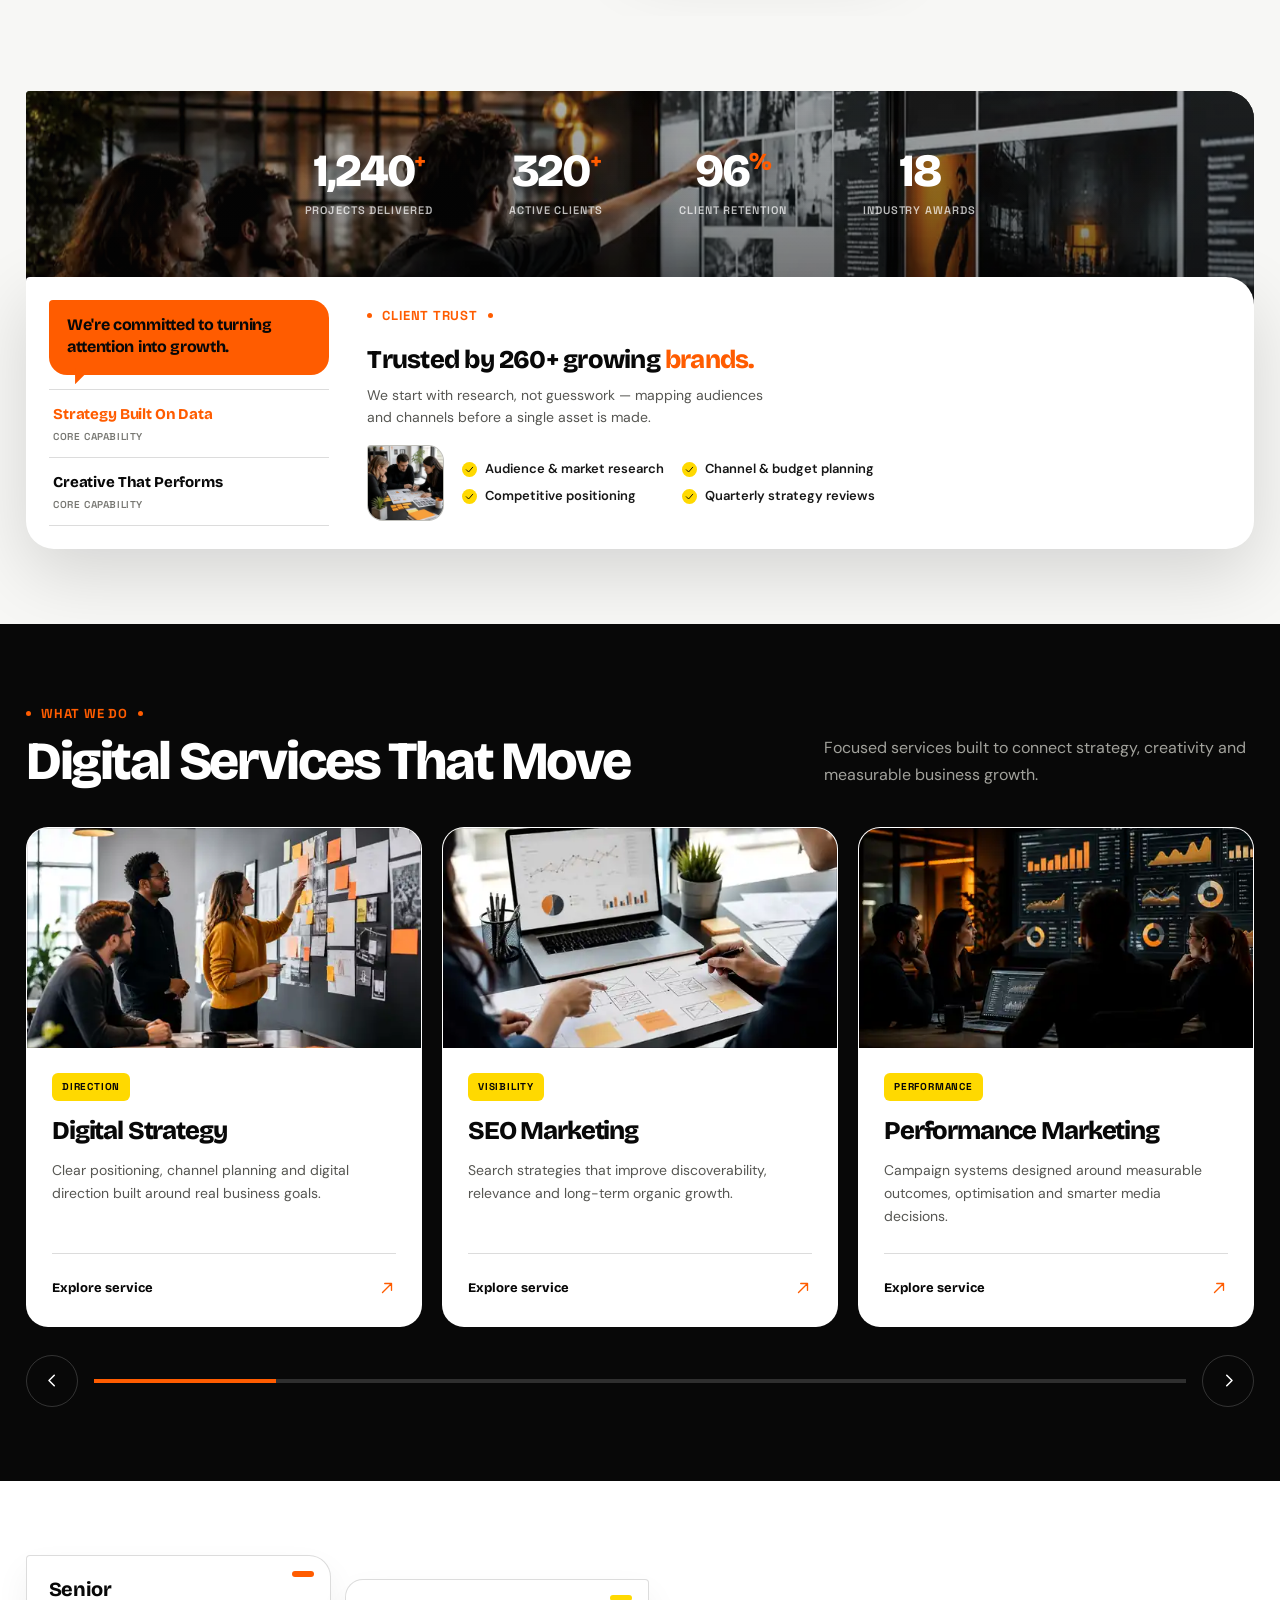
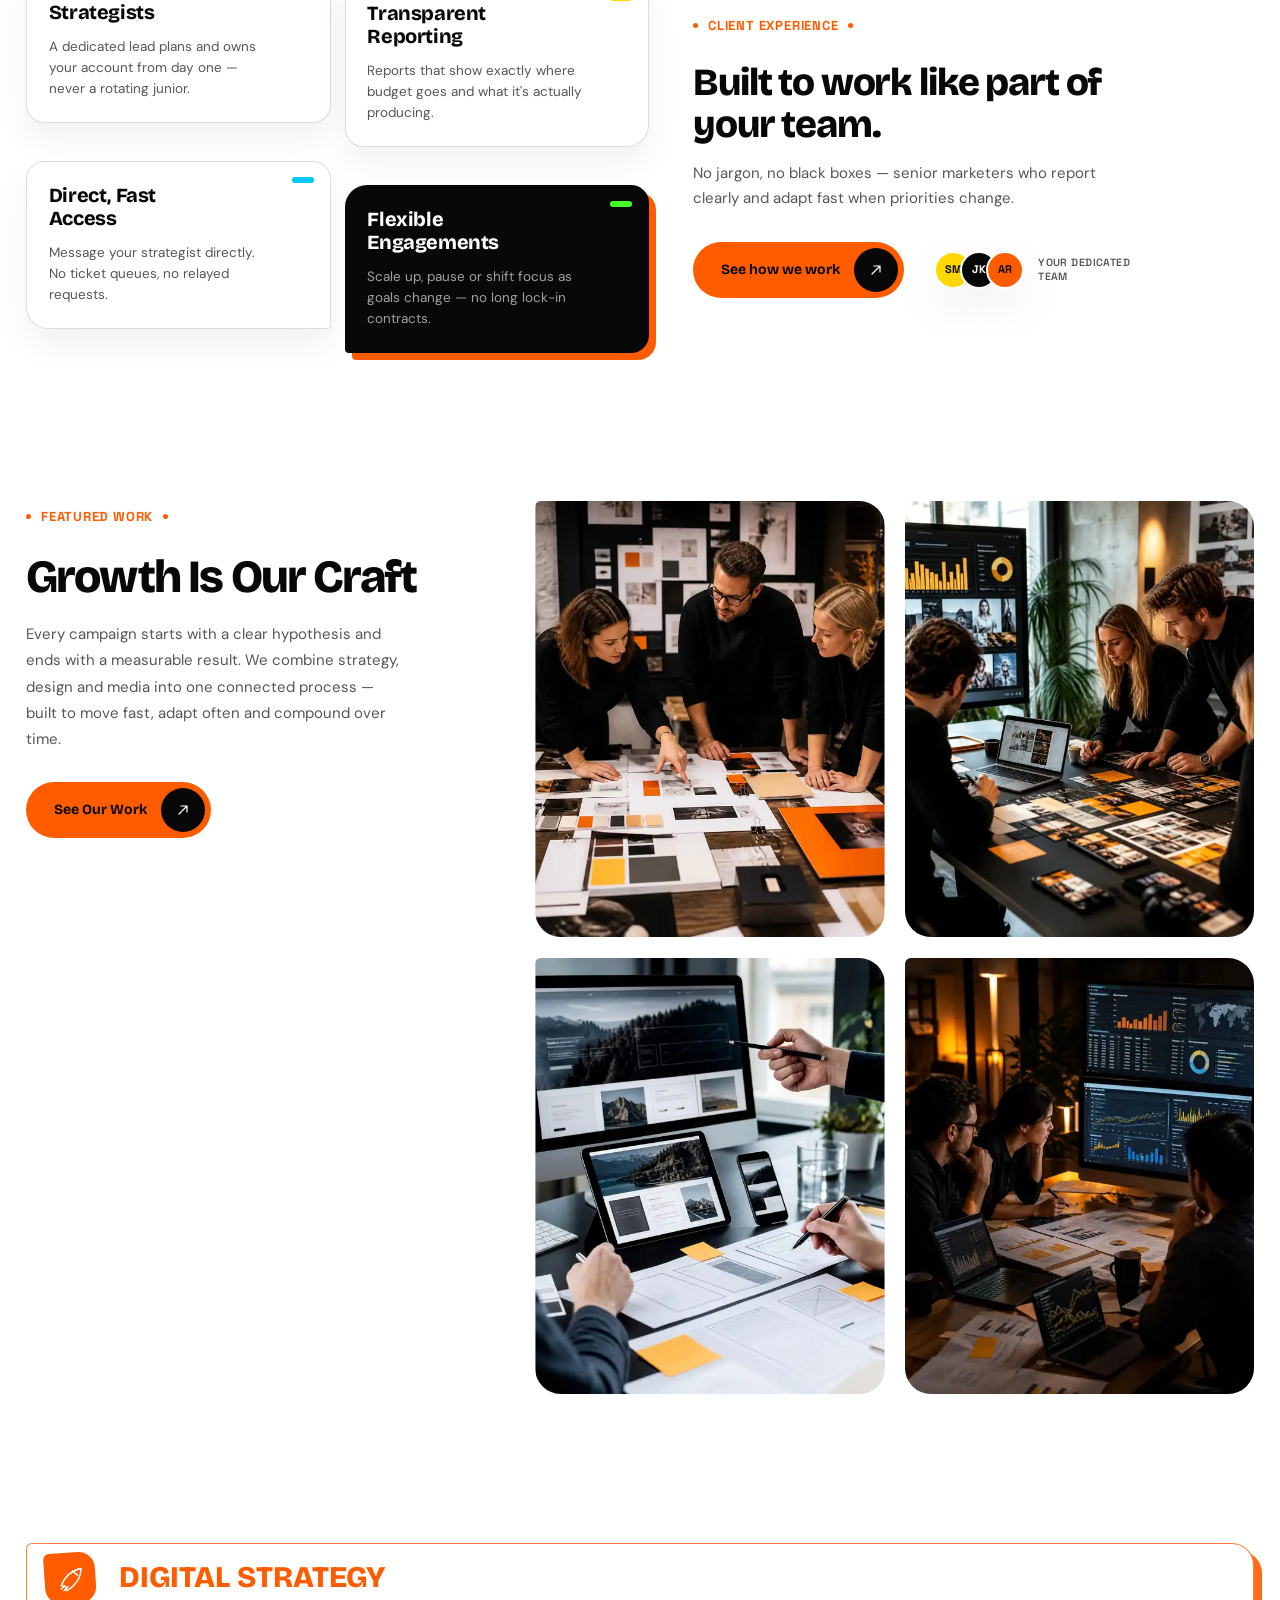
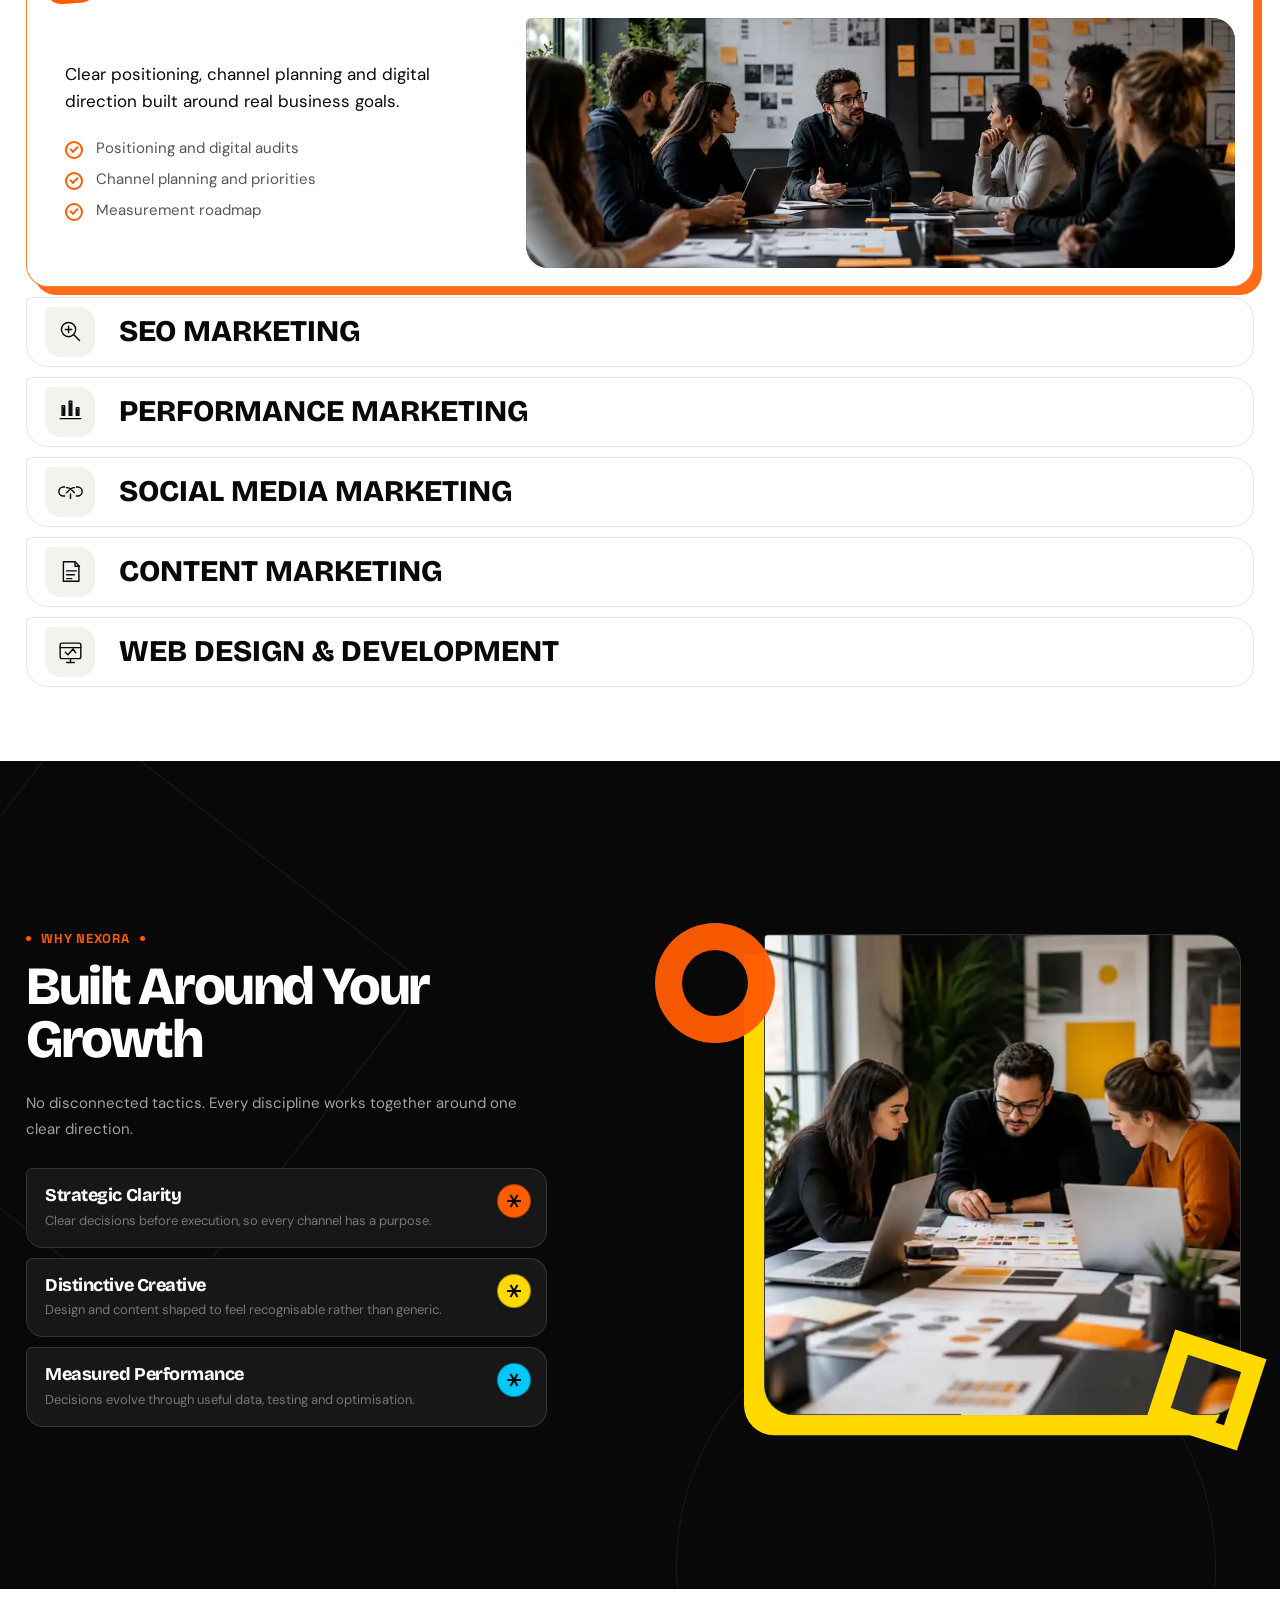
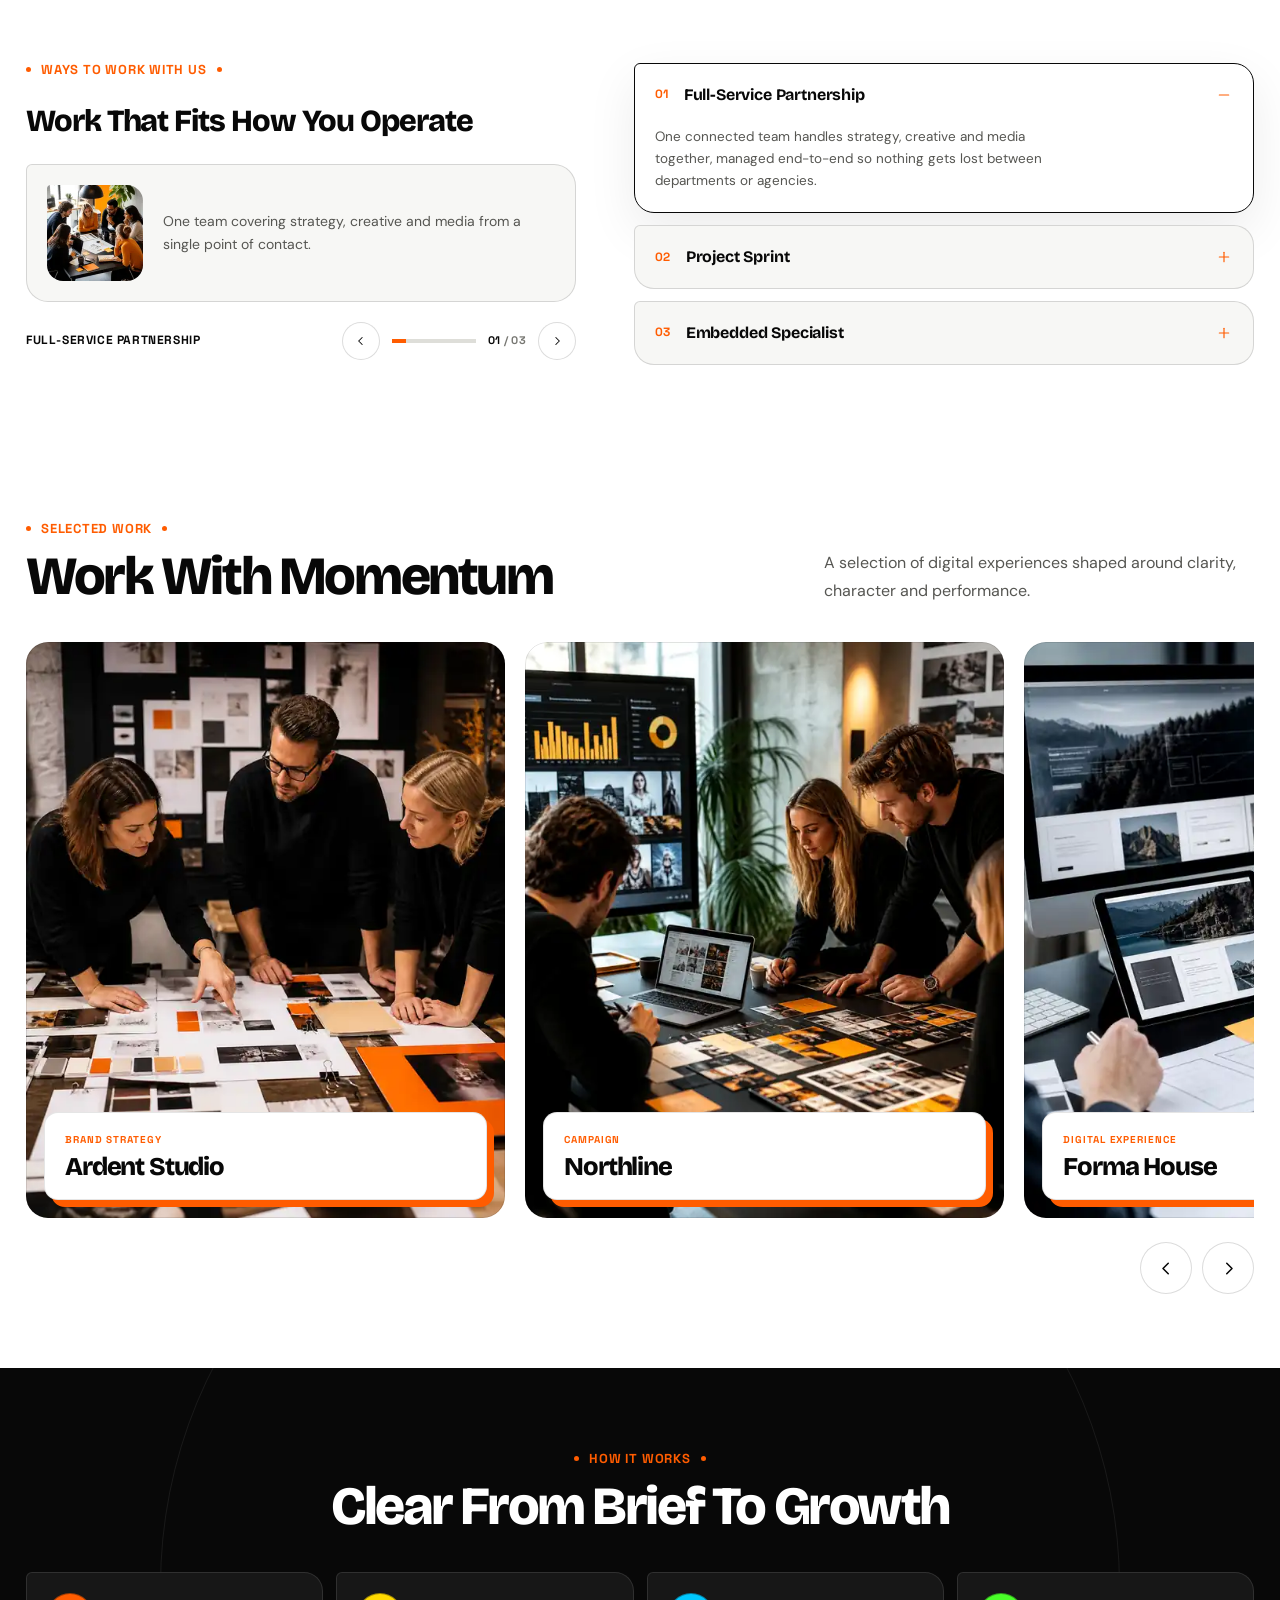
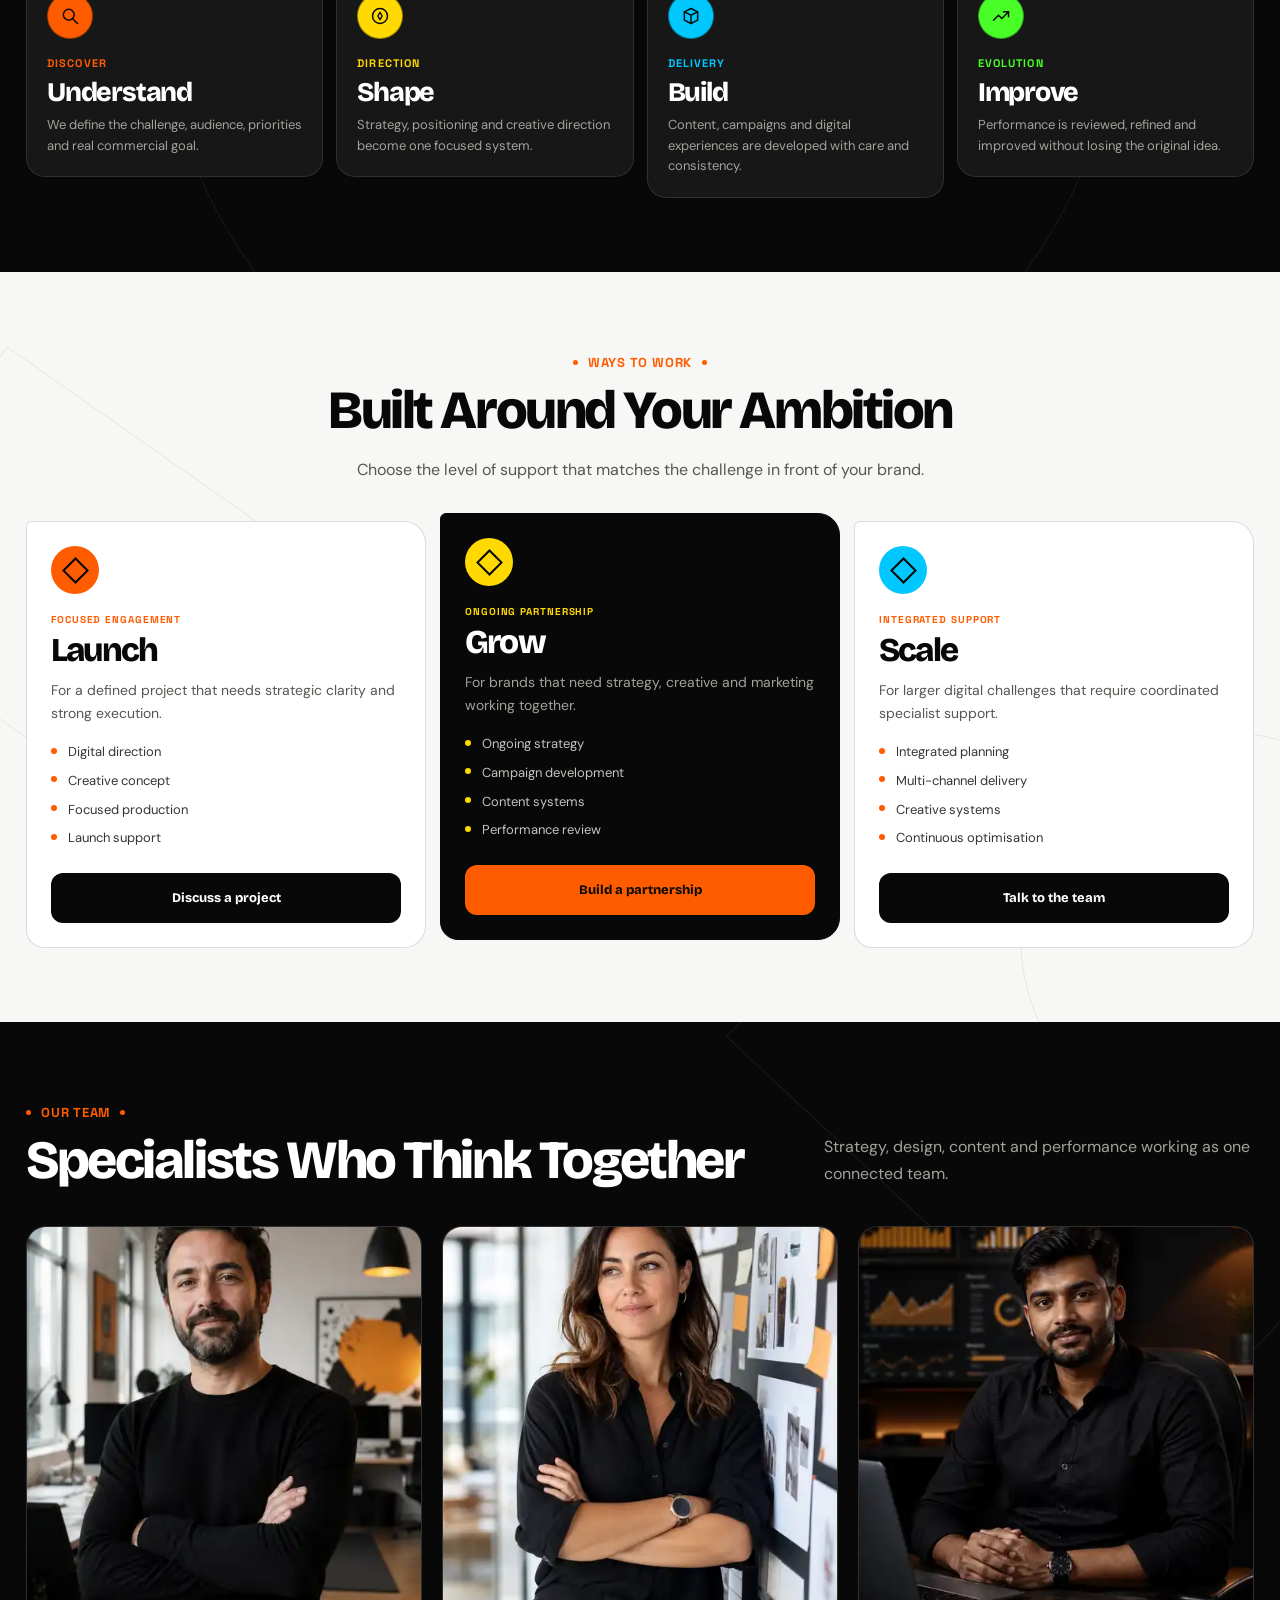
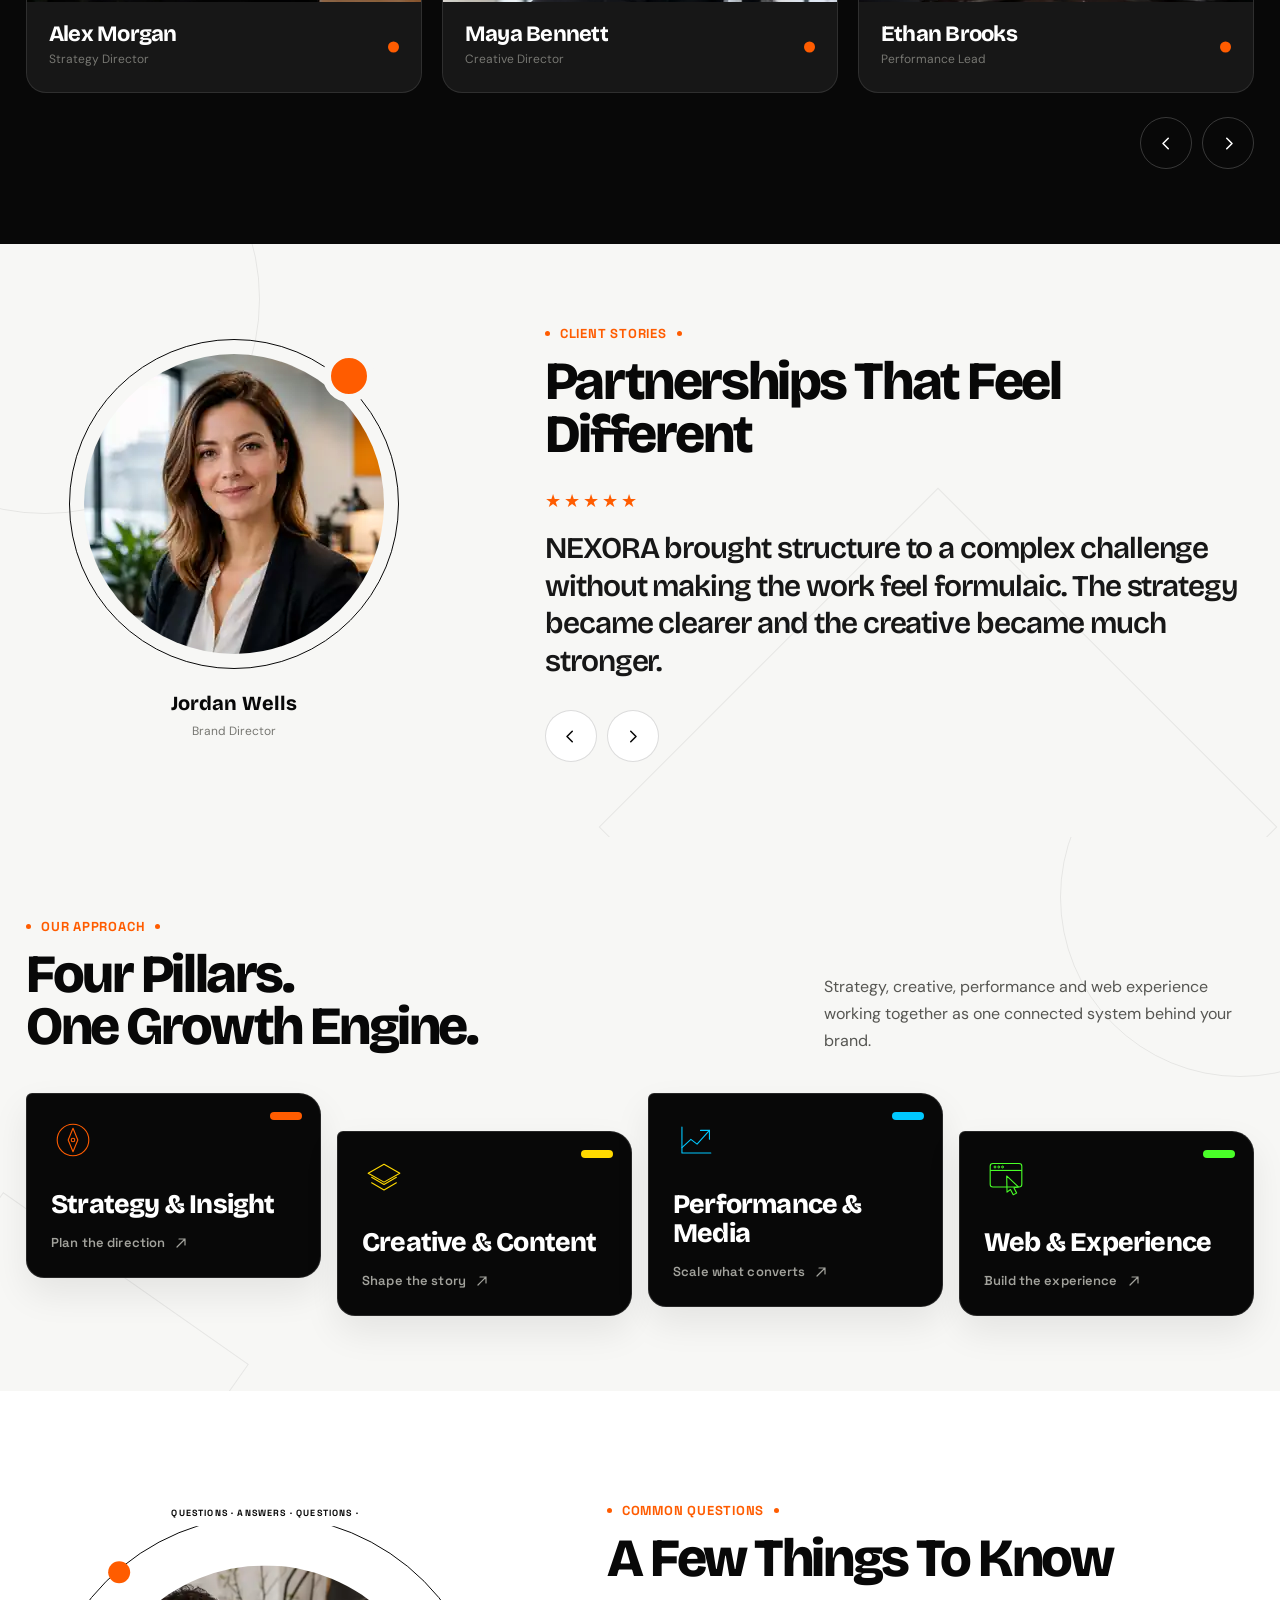
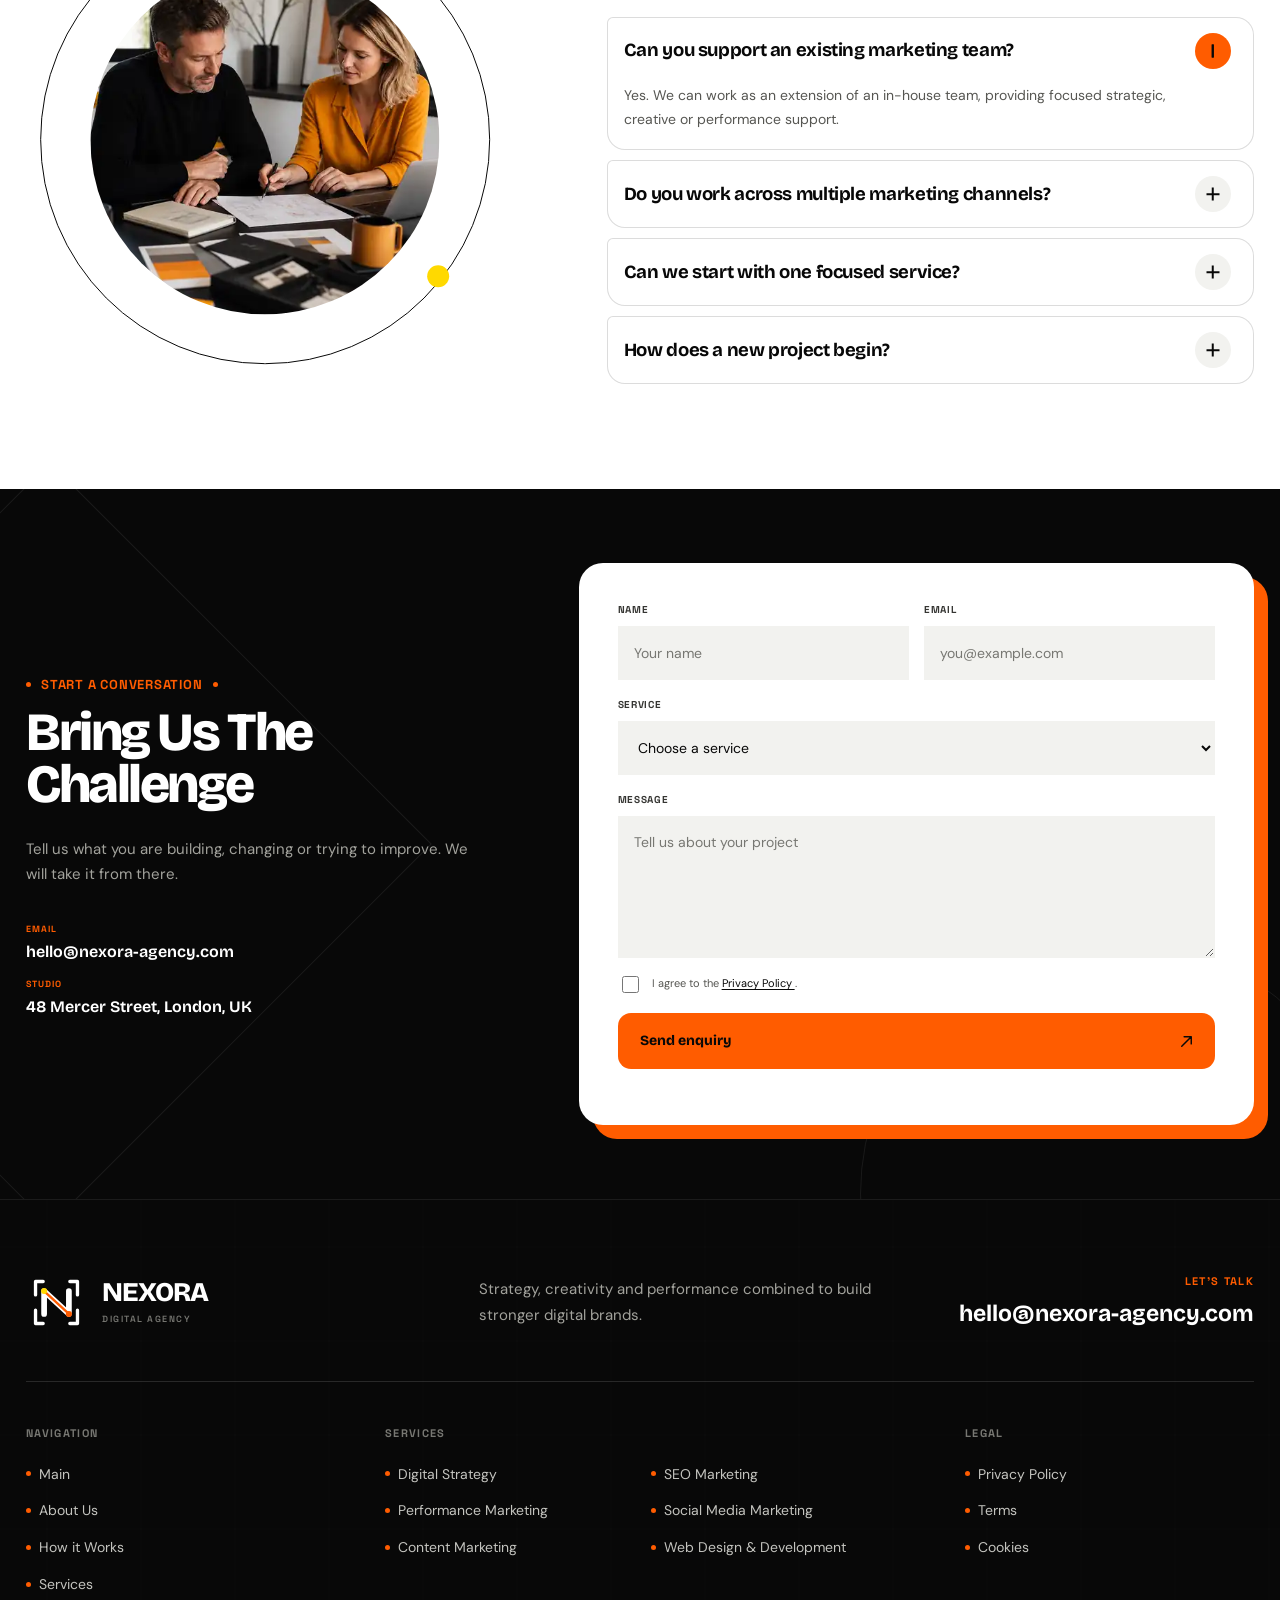
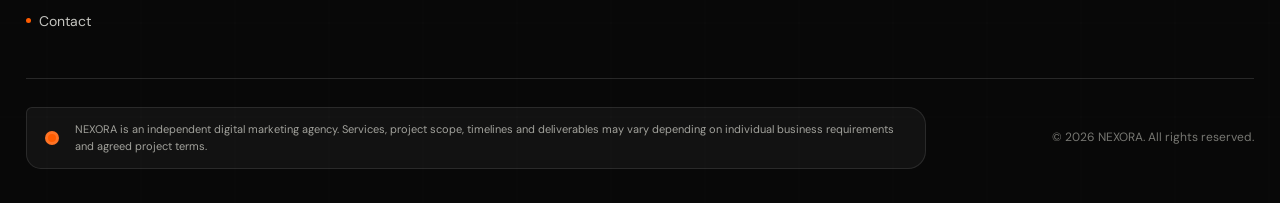
==== commit 3ec73a23: "!" ====
--- a/index.html
+++ b/index.html
@@ -1084,10 +1084,6 @@
                                 aria-controls="trusted-pane-0"
                                 data-trusted-tab="0"
                             >
-                                <span class="trusted__tab-index">
-                                    01
-                                </span>
-
                                 <span class="trusted__tab-copy">
                                     <strong>
                                         Strategy Built On Data
@@ -1108,10 +1104,6 @@
                                 aria-controls="trusted-pane-1"
                                 data-trusted-tab="1"
                             >
-                                <span class="trusted__tab-index">
-                                    02
-                                </span>
-
                                 <span class="trusted__tab-copy">
                                     <strong>
                                         Creative That Performs
@@ -1735,10 +1727,6 @@
                     >
 
                         <article class="experience__card">
-                            <span class="experience__card-index">
-                                01
-                            </span>
-
                             <h3 class="experience__card-title">
                                 Senior Strategists
                             </h3>
@@ -1751,10 +1739,6 @@
                         </article>
 
                         <article class="experience__card">
-                            <span class="experience__card-index">
-                                02
-                            </span>
-
                             <h3 class="experience__card-title">
                                 Transparent Reporting
                             </h3>
@@ -1767,10 +1751,6 @@
                         </article>
 
                         <article class="experience__card">
-                            <span class="experience__card-index">
-                                03
-                            </span>
-
                             <h3 class="experience__card-title">
                                 Direct, Fast Access
                             </h3>
@@ -1783,10 +1763,6 @@
                         </article>
 
                         <article class="experience__card experience__card--accent">
-                            <span class="experience__card-index">
-                                04
-                            </span>
-
                             <h3 class="experience__card-title">
                                 Flexible Engagements
                             </h3>
@@ -1991,6 +1967,445 @@
                         </div>
 
                     </div>
+
+                </div>
+
+            </div>
+        </section>
+
+
+        <!-- =====================================================
+             SERVICE ACCORDION
+        ====================================================== -->
+
+        <section class="section service-accordion-section">
+            <div class="container">
+
+                <div
+                    class="service-accordion"
+                    data-service-accordion
+                    data-aos="fade-up"
+                >
+
+                    <article class="service-accordion__item is-active">
+                        <button
+                            class="service-accordion__trigger"
+                            type="button"
+                            aria-expanded="true"
+                            aria-controls="service-panel-01"
+                        >
+                            <span class="service-accordion__icon">
+                                <svg
+                                    viewBox="0 0 48 48"
+                                    aria-hidden="true"
+                                >
+                                    <path
+                                        d="M9 34c6.8-13.6 18.6-22.4 32-24-1.5 13.5-10.3 25.3-24 32l-2-7-6-1Z"
+                                        fill="none"
+                                        stroke="currentColor"
+                                        stroke-width="2.2"
+                                        stroke-linecap="round"
+                                        stroke-linejoin="round"
+                                    />
+                                    <path
+                                        d="M28 13l7 7M14 35l-5 4m10-3-6 6"
+                                        fill="none"
+                                        stroke="currentColor"
+                                        stroke-width="2.2"
+                                        stroke-linecap="round"
+                                    />
+                                </svg>
+                            </span>
+
+                            <span class="service-accordion__title">
+                                Digital Strategy
+                            </span>
+
+                        </button>
+
+                        <div
+                            class="service-accordion__panel"
+                            id="service-panel-01"
+                        >
+                            <div class="service-accordion__panel-inner">
+                                <div class="service-accordion__copy">
+                                    <p>
+                                        Clear positioning, channel planning
+                                        and digital direction built around
+                                        real business goals.
+                                    </p>
+
+                                    <ul>
+                                        <li>Positioning and digital audits</li>
+                                        <li>Channel planning and priorities</li>
+                                        <li>Measurement roadmap</li>
+                                    </ul>
+                                </div>
+
+                                <div class="service-accordion__media">
+                                    <img
+                                        src="assets/images/services/digital-strategy-feature.webp"
+                                        alt="Digital strategy workspace"
+                                        width="1200"
+                                        height="688"
+                                        loading="lazy"
+                                    >
+                                </div>
+                            </div>
+                        </div>
+                    </article>
+
+
+                    <article class="service-accordion__item">
+                        <button
+                            class="service-accordion__trigger"
+                            type="button"
+                            aria-expanded="false"
+                            aria-controls="service-panel-02"
+                        >
+                            <span class="service-accordion__icon">
+                                <svg
+                                    viewBox="0 0 48 48"
+                                    aria-hidden="true"
+                                >
+                                    <circle
+                                        cx="21"
+                                        cy="21"
+                                        r="11"
+                                        fill="none"
+                                        stroke="currentColor"
+                                        stroke-width="2.2"
+                                    />
+                                    <path
+                                        d="m29 29 9 9M16 21h10m-5-5v10"
+                                        fill="none"
+                                        stroke="currentColor"
+                                        stroke-width="2.2"
+                                        stroke-linecap="round"
+                                    />
+                                </svg>
+                            </span>
+
+                            <span class="service-accordion__title">
+                                SEO Marketing
+                            </span>
+
+                        </button>
+
+                        <div
+                            class="service-accordion__panel"
+                            id="service-panel-02"
+                            hidden
+                        >
+                            <div class="service-accordion__panel-inner">
+                                <div class="service-accordion__copy">
+                                    <p>
+                                        Search strategies that improve
+                                        discoverability, relevance and
+                                        long-term organic growth.
+                                    </p>
+
+                                    <ul>
+                                        <li>Technical SEO foundations</li>
+                                        <li>Keyword and content mapping</li>
+                                        <li>Organic performance tracking</li>
+                                    </ul>
+                                </div>
+
+                                <div class="service-accordion__media">
+                                    <img
+                                        src="assets/images/services/seo-marketing-feature.webp"
+                                        alt="SEO marketing research"
+                                        width="1200"
+                                        height="688"
+                                        loading="lazy"
+                                    >
+                                </div>
+                            </div>
+                        </div>
+                    </article>
+
+
+                    <article class="service-accordion__item">
+                        <button
+                            class="service-accordion__trigger"
+                            type="button"
+                            aria-expanded="false"
+                            aria-controls="service-panel-03"
+                        >
+                            <span class="service-accordion__icon">
+                                <svg
+                                    viewBox="0 0 48 48"
+                                    aria-hidden="true"
+                                >
+                                    <path
+                                        d="M8 35h32M13 30V18m11 12V11m11 19V21"
+                                        fill="none"
+                                        stroke="currentColor"
+                                        stroke-width="2.2"
+                                        stroke-linecap="round"
+                                    />
+                                    <path
+                                        d="M11 15h4v15h-4zm11-7h4v22h-4zm11 10h4v12h-4z"
+                                        fill="none"
+                                        stroke="currentColor"
+                                        stroke-width="2.2"
+                                        stroke-linejoin="round"
+                                    />
+                                </svg>
+                            </span>
+
+                            <span class="service-accordion__title">
+                                Performance Marketing
+                            </span>
+
+                        </button>
+
+                        <div
+                            class="service-accordion__panel"
+                            id="service-panel-03"
+                            hidden
+                        >
+                            <div class="service-accordion__panel-inner">
+                                <div class="service-accordion__copy">
+                                    <p>
+                                        Campaign systems designed around
+                                        measurable outcomes, optimisation
+                                        and smarter media decisions.
+                                    </p>
+
+                                    <ul>
+                                        <li>Media strategy and setup</li>
+                                        <li>Conversion-focused experiments</li>
+                                        <li>Reporting and optimisation</li>
+                                    </ul>
+                                </div>
+
+                                <div class="service-accordion__media">
+                                    <img
+                                        src="assets/images/services/performance-marketing-feature.webp"
+                                        alt="Performance marketing dashboard"
+                                        width="1200"
+                                        height="688"
+                                        loading="lazy"
+                                    >
+                                </div>
+                            </div>
+                        </div>
+                    </article>
+
+
+                    <article class="service-accordion__item">
+                        <button
+                            class="service-accordion__trigger"
+                            type="button"
+                            aria-expanded="false"
+                            aria-controls="service-panel-04"
+                        >
+                            <span class="service-accordion__icon">
+                                <svg
+                                    viewBox="0 0 48 48"
+                                    aria-hidden="true"
+                                >
+                                    <path
+                                        d="M15 31h-2a7 7 0 0 1 0-14h2m18 0h2a7 7 0 0 1 0 14h-2"
+                                        fill="none"
+                                        stroke="currentColor"
+                                        stroke-width="2.2"
+                                        stroke-linecap="round"
+                                    />
+                                    <path
+                                        d="M18 18c4 0 8 3 12 8m0-8c-4 0-8 3-12 8m6 2v7"
+                                        fill="none"
+                                        stroke="currentColor"
+                                        stroke-width="2.2"
+                                        stroke-linecap="round"
+                                        stroke-linejoin="round"
+                                    />
+                                </svg>
+                            </span>
+
+                            <span class="service-accordion__title">
+                                Social Media Marketing
+                            </span>
+
+                        </button>
+
+                        <div
+                            class="service-accordion__panel"
+                            id="service-panel-04"
+                            hidden
+                        >
+                            <div class="service-accordion__panel-inner">
+                                <div class="service-accordion__copy">
+                                    <p>
+                                        Social systems built around useful
+                                        content, stronger communities and
+                                        consistent brand presence.
+                                    </p>
+
+                                    <ul>
+                                        <li>Social strategy and calendars</li>
+                                        <li>Content direction and publishing</li>
+                                        <li>Community-focused reporting</li>
+                                    </ul>
+                                </div>
+
+                                <div class="service-accordion__media">
+                                    <img
+                                        src="assets/images/services/social-media-feature.webp"
+                                        alt="Social media marketing planning"
+                                        width="1200"
+                                        height="688"
+                                        loading="lazy"
+                                    >
+                                </div>
+                            </div>
+                        </div>
+                    </article>
+
+
+                    <article class="service-accordion__item">
+                        <button
+                            class="service-accordion__trigger"
+                            type="button"
+                            aria-expanded="false"
+                            aria-controls="service-panel-05"
+                        >
+                            <span class="service-accordion__icon">
+                                <svg
+                                    viewBox="0 0 48 48"
+                                    aria-hidden="true"
+                                >
+                                    <path
+                                        d="M13 9h18l6 6v24H13z"
+                                        fill="none"
+                                        stroke="currentColor"
+                                        stroke-width="2.2"
+                                        stroke-linejoin="round"
+                                    />
+                                    <path
+                                        d="M31 9v7h7M18 23h15M18 29h12M18 35h8"
+                                        fill="none"
+                                        stroke="currentColor"
+                                        stroke-width="2.2"
+                                        stroke-linecap="round"
+                                        stroke-linejoin="round"
+                                    />
+                                </svg>
+                            </span>
+
+                            <span class="service-accordion__title">
+                                Content Marketing
+                            </span>
+
+                        </button>
+
+                        <div
+                            class="service-accordion__panel"
+                            id="service-panel-05"
+                            hidden
+                        >
+                            <div class="service-accordion__panel-inner">
+                                <div class="service-accordion__copy">
+                                    <p>
+                                        Purposeful content systems that
+                                        make brands clearer, more useful
+                                        and easier to remember.
+                                    </p>
+
+                                    <ul>
+                                        <li>Editorial direction</li>
+                                        <li>Useful brand stories</li>
+                                        <li>Content systems and planning</li>
+                                    </ul>
+                                </div>
+
+                                <div class="service-accordion__media">
+                                    <img
+                                        src="assets/images/services/content-marketing-feature.webp"
+                                        alt="Content marketing production"
+                                        width="1200"
+                                        height="688"
+                                        loading="lazy"
+                                    >
+                                </div>
+                            </div>
+                        </div>
+                    </article>
+
+
+                    <article class="service-accordion__item">
+                        <button
+                            class="service-accordion__trigger"
+                            type="button"
+                            aria-expanded="false"
+                            aria-controls="service-panel-06"
+                        >
+                            <span class="service-accordion__icon">
+                                <svg
+                                    viewBox="0 0 48 48"
+                                    aria-hidden="true"
+                                >
+                                    <rect
+                                        x="8"
+                                        y="11"
+                                        width="32"
+                                        height="24"
+                                        rx="3"
+                                        fill="none"
+                                        stroke="currentColor"
+                                        stroke-width="2.2"
+                                    />
+                                    <path
+                                        d="M8 18h32M18 41h12m-6-6v6M16 25l4 4 8-9 4 6"
+                                        fill="none"
+                                        stroke="currentColor"
+                                        stroke-width="2.2"
+                                        stroke-linecap="round"
+                                        stroke-linejoin="round"
+                                    />
+                                </svg>
+                            </span>
+
+                            <span class="service-accordion__title">
+                                Web Design &amp; Development
+                            </span>
+
+                        </button>
+
+                        <div
+                            class="service-accordion__panel"
+                            id="service-panel-06"
+                            hidden
+                        >
+                            <div class="service-accordion__panel-inner">
+                                <div class="service-accordion__copy">
+                                    <p>
+                                        Distinctive websites combining
+                                        clear UX, strong visual systems
+                                        and reliable front-end execution.
+                                    </p>
+
+                                    <ul>
+                                        <li>UX and visual systems</li>
+                                        <li>Responsive front-end builds</li>
+                                        <li>Conversion-ready page flows</li>
+                                    </ul>
+                                </div>
+
+                                <div class="service-accordion__media">
+                                    <img
+                                        src="assets/images/services/web-design-feature.webp"
+                                        alt="Web design and development workspace"
+                                        width="1200"
+                                        height="688"
+                                        loading="lazy"
+                                    >
+                                </div>
+                            </div>
+                        </div>
+                    </article>
 
                 </div>
 
--- a/assets/css/global.css
+++ b/assets/css/global.css
@@ -44,6 +44,11 @@
     --section-dock-left: 26px;
     --section-dock-width: 58px;
 
+    --section-space-y: clamp(68px, 5.8vw, 96px);
+    --section-space-y-compact: clamp(48px, 4.2vw, 70px);
+    --section-inner-gap: clamp(30px, 3vw, 42px);
+    --section-inner-gap-tight: clamp(24px, 2.4vw, 32px);
+
     --radius-xs: 8px;
     --radius-sm: 14px;
     --radius-md: 22px;
@@ -62,6 +67,24 @@
     --transition-fast: 180ms ease;
     --transition-base: 320ms cubic-bezier(0.22, 1, 0.36, 1);
     --transition-slow: 650ms cubic-bezier(0.22, 1, 0.36, 1);
+}
+
+@media (max-width: 980px) {
+    :root {
+        --section-space-y: 68px;
+        --section-space-y-compact: 50px;
+        --section-inner-gap: 34px;
+        --section-inner-gap-tight: 26px;
+    }
+}
+
+@media (max-width: 600px) {
+    :root {
+        --section-space-y: 56px;
+        --section-space-y-compact: 40px;
+        --section-inner-gap: 30px;
+        --section-inner-gap-tight: 24px;
+    }
 }
 
 
@@ -1863,8 +1886,8 @@
 .site-footer__bottom {
     display: grid;
     grid-template-columns: minmax(0, 1fr) auto;
-    align-items: end;
-    gap: 40px;
+    align-items: center;
+    gap: 24px;
 
     padding: 28px 0 34px;
 
@@ -1872,12 +1895,47 @@
 }
 
 .site-footer__disclaimer {
+    position: relative;
+
+    display: flex;
+    align-items: center;
+
     max-width: 900px;
-
-    color: var(--color-gray-500);
+    min-height: 54px;
+    padding:
+        13px
+        18px
+        13px
+        48px;
+
+    color: var(--color-gray-400);
+    background: rgba(255, 255, 255, 0.045);
+    border:
+        1px solid
+        rgba(255, 255, 255, 0.1);
+    border-radius: 6px 18px 18px 15px;
 
     font-size: 11px;
-    line-height: 1.65;
+    line-height: 1.55;
+}
+
+.site-footer__disclaimer::before {
+    content: "";
+
+    position: absolute;
+    top: 50%;
+    left: 18px;
+
+    width: 14px;
+    height: 14px;
+
+    background: var(--color-orange);
+    border:
+        3px solid
+        rgba(255, 255, 255, 0.14);
+    border-radius: 50%;
+
+    transform: translateY(-50%);
 }
 
 .site-footer__copyright {
@@ -2580,6 +2638,10 @@
         gap: 18px;
     }
 
+    .site-footer__disclaimer {
+        max-width: 100%;
+    }
+
     .site-footer__copyright {
         white-space: normal;
     }
@@ -2798,6 +2860,28 @@
         padding-bottom: 26px;
     }
 
+    .site-footer__disclaimer {
+        align-items: flex-start;
+
+        min-height: 0;
+        padding:
+            13px
+            14px
+            13px
+            38px;
+
+        font-size: 10.5px;
+    }
+
+    .site-footer__disclaimer::before {
+        top: 18px;
+        left: 14px;
+
+        width: 10px;
+        height: 10px;
+        border-width: 2px;
+    }
+
     .cookie-card {
         right: 12px;
         bottom: 12px;
--- a/assets/css/index.css
+++ b/assets/css/index.css
@@ -17,7 +17,7 @@
 }
 
 .page--home .section:not(.contact) {
-    padding: clamp(76px, 7vw, 112px) 0;
+    padding: var(--section-space-y) 0;
 }
 
 
@@ -1147,7 +1147,7 @@
 .trusted__tab {
     display: flex;
     align-items: center;
-    gap: 14px;
+    gap: 10px;
 
     width: 100%;
     padding: 12px 4px;
@@ -1167,27 +1167,6 @@
     border-bottom: 1px solid var(--border-dark);
 }
 
-.trusted__tab-index {
-    display: grid;
-    place-items: center;
-    flex: 0 0 auto;
-
-    width: 30px;
-    height: 30px;
-
-    color: var(--color-gray-500);
-    background: var(--color-gray-100);
-    border-radius: 50%;
-
-    font-family: var(--font-accent);
-    font-size: 12px;
-    font-weight: 700;
-
-    transition:
-        color var(--transition-fast),
-        background-color var(--transition-fast);
-}
-
 .trusted__tab-copy {
     display: flex;
     flex-direction: column;
@@ -1219,11 +1198,6 @@
     padding-left: 10px;
 }
 
-.trusted__tab.is-active .trusted__tab-index {
-    color: var(--color-black);
-    background: var(--color-yellow);
-}
-
 .trusted__tab.is-active .trusted__tab-copy strong {
     color: var(--color-orange);
 }
@@ -1363,7 +1337,7 @@
 }
 
 .services-slider-wrap {
-    margin-top: 48px;
+    margin-top: var(--section-inner-gap);
 }
 
 .services-swiper {
@@ -1627,18 +1601,9 @@
     background: var(--color-green);
 }
 
-.experience__card-index {
-    color: var(--color-orange);
-
-    font-family: var(--font-accent);
-    font-size: 13px;
-    font-weight: 700;
-    letter-spacing: 0.04em;
-}
-
 .experience__card-title {
     max-width: 155px;
-    margin-top: 10px;
+    margin-top: 0;
 
     color: inherit;
 
@@ -1681,10 +1646,6 @@
         var(--color-orange);
 }
 
-.experience__card--accent .experience__card-index {
-    color: var(--color-yellow);
-}
-
 .experience__card--accent p {
     color: var(--color-gray-400);
 }
@@ -1833,7 +1794,11 @@
    ========================================================= */
 
 .work-teaser {
-    padding: clamp(64px, 7vw, 100px) 0;
+    padding: var(--section-space-y) 0;
+}
+
+.page--home .section.work-teaser {
+    overflow: visible;
 }
 
 .work-teaser__layout {
@@ -1847,6 +1812,11 @@
 /* ---- content ---- */
 
 .work-teaser__content {
+    position: sticky;
+    top: calc(var(--header-height) + 28px);
+
+    align-self: start;
+
     min-width: 0;
     max-width: 420px;
 }
@@ -1986,6 +1956,9 @@
     }
 
     .work-teaser__content {
+        position: relative;
+        top: auto;
+
         max-width: 620px;
     }
 
@@ -1999,7 +1972,7 @@
 @media (max-width: 760px) {
 
     .work-teaser {
-        padding: 56px 0;
+        padding: var(--section-space-y) 0;
     }
 
     .work-teaser__grid {
@@ -2037,6 +2010,377 @@
     }
 
     .work-teaser__photo img {
+        transition: none !important;
+    }
+
+}
+
+
+/* =========================================================
+   SERVICE ACCORDION
+   ========================================================= */
+
+.page--home .section.service-accordion-section {
+    padding: var(--section-space-y) 0;
+
+    background: var(--color-white);
+}
+
+.service-accordion {
+    display: grid;
+    gap: 10px;
+
+    width: 100%;
+    max-width: var(--container-width);
+    margin-inline: auto;
+}
+
+.service-accordion__item {
+    overflow: hidden;
+
+    background: var(--color-white);
+    border: 1px solid rgba(8, 8, 8, 0.11);
+    border-radius: 6px 22px 22px 22px;
+
+    transition:
+        border-color var(--transition-base),
+        box-shadow var(--transition-base),
+        transform var(--transition-base),
+        background-color var(--transition-base);
+}
+
+.service-accordion__item:not(.is-active):hover {
+    background: var(--color-off-white);
+    border-color: rgba(8, 8, 8, 0.22);
+
+    transform: translateY(-2px);
+}
+
+.service-accordion__item.is-active {
+    border-color: rgba(255, 92, 0, 0.78);
+    box-shadow: 8px 8px 0 rgba(255, 92, 0, 0.9);
+}
+
+.service-accordion__trigger {
+    display: grid;
+    grid-template-columns: 56px minmax(0, 1fr);
+    align-items: center;
+    gap: 18px;
+
+    width: 100%;
+    min-height: 62px;
+    padding: 9px 20px 9px 18px;
+
+    color: var(--color-black);
+
+    text-align: left;
+
+    cursor: pointer;
+}
+
+.service-accordion__icon {
+    display: grid;
+    place-items: center;
+
+    width: 50px;
+    height: 50px;
+
+    color: var(--color-black);
+    background: var(--color-gray-100);
+    border-radius: 6px 16px 16px 16px;
+
+    transition:
+        color var(--transition-base),
+        background-color var(--transition-base),
+        transform var(--transition-base);
+}
+
+.service-accordion__icon svg {
+    width: 31px;
+    height: 31px;
+}
+
+.service-accordion__title {
+    min-width: 0;
+
+    color: inherit;
+
+    font-family: var(--font-primary);
+    font-size: 30px;
+    font-weight: 800;
+    line-height: 1.08;
+    letter-spacing: 0;
+    text-transform: uppercase;
+}
+
+.service-accordion__item.is-active .service-accordion__icon {
+    color: var(--color-white);
+    background: var(--color-orange);
+
+    transform: rotate(-4deg) scale(1.02);
+}
+
+.service-accordion__item.is-active .service-accordion__title {
+    color: var(--color-orange);
+}
+
+.service-accordion__item:not(.is-active):hover .service-accordion__icon {
+    background: var(--color-yellow);
+
+    transform: translateX(3px);
+}
+
+.service-accordion__panel {
+    overflow: hidden;
+}
+
+.service-accordion__panel-inner {
+    display: grid;
+    grid-template-columns: minmax(280px, 0.78fr) minmax(420px, 1.22fr);
+    align-items: center;
+    gap: 28px;
+
+    padding: 6px 18px 18px;
+}
+
+.service-accordion__copy {
+    min-width: 0;
+    padding: 8px 6px 12px 20px;
+}
+
+.service-accordion__copy p {
+    max-width: 520px;
+
+    color: var(--color-black);
+
+    font-size: 17px;
+    line-height: 1.62;
+}
+
+.service-accordion__copy ul {
+    display: grid;
+    gap: 10px;
+
+    margin-top: 22px;
+}
+
+.service-accordion__copy li {
+    position: relative;
+
+    padding-left: 31px;
+
+    color: var(--color-gray-600);
+
+    font-size: 15px;
+    line-height: 1.4;
+}
+
+.service-accordion__copy li::before {
+    content: "";
+
+    position: absolute;
+    top: 0.22em;
+    left: 0;
+
+    width: 18px;
+    height: 18px;
+
+    border: 2px solid var(--color-orange);
+    border-radius: 50%;
+}
+
+.service-accordion__copy li::after {
+    content: "";
+
+    position: absolute;
+    top: 0.54em;
+    left: 5px;
+
+    width: 8px;
+    height: 5px;
+
+    border-bottom: 2px solid var(--color-orange);
+    border-left: 2px solid var(--color-orange);
+
+    transform: rotate(-45deg);
+}
+
+.service-accordion__media {
+    position: relative;
+
+    height: 250px;
+    overflow: hidden;
+
+    background: var(--color-gray-200);
+    border-radius: 6px 22px 22px 22px;
+}
+
+.service-accordion__media::after {
+    content: "";
+
+    position: absolute;
+    inset: 0;
+
+    border: 1px solid rgba(8, 8, 8, 0.08);
+
+    pointer-events: none;
+}
+
+.service-accordion__media img {
+    width: 100%;
+    height: 100%;
+
+    object-fit: cover;
+
+    transform: scale(1.025);
+
+    transition:
+        transform 0.75s cubic-bezier(0.22, 1, 0.36, 1),
+        filter var(--transition-base);
+}
+
+.service-accordion__item.is-active .service-accordion__media img {
+    transform: scale(1);
+}
+
+.service-accordion__item.is-active:hover .service-accordion__media img {
+    transform: scale(1.035);
+}
+
+@media (max-width: 1180px) {
+
+    .service-accordion__title {
+        font-size: 27px;
+    }
+
+    .service-accordion__panel-inner {
+        grid-template-columns: minmax(250px, 0.88fr) minmax(360px, 1.12fr);
+    }
+
+}
+
+@media (max-width: 980px) {
+
+    .page--home .section.service-accordion-section {
+        padding: var(--section-space-y) 0;
+    }
+
+    .service-accordion__trigger {
+        min-height: 66px;
+    }
+
+    .service-accordion__title {
+        font-size: 25px;
+    }
+
+    .service-accordion__panel-inner {
+        grid-template-columns: 1fr;
+        gap: 18px;
+    }
+
+    .service-accordion__copy {
+        padding: 4px 4px 0 6px;
+    }
+
+    .service-accordion__media {
+        height: 240px;
+    }
+
+}
+
+@media (max-width: 600px) {
+
+    .page--home .section.service-accordion-section {
+        padding: var(--section-space-y) 0;
+    }
+
+    .service-accordion {
+        gap: 8px;
+    }
+
+    .service-accordion__item,
+    .service-accordion__item.is-active {
+        box-shadow: none;
+    }
+
+    .service-accordion__trigger {
+        grid-template-columns: 48px minmax(0, 1fr);
+        gap: 12px;
+
+        min-height: 62px;
+        padding: 10px 12px;
+    }
+
+    .service-accordion__icon {
+        width: 44px;
+        height: 44px;
+
+        border-radius: 5px 13px 13px 13px;
+    }
+
+    .service-accordion__icon svg {
+        width: 27px;
+        height: 27px;
+    }
+
+    .service-accordion__title {
+        font-size: 18px;
+        line-height: 1.14;
+    }
+
+    .service-accordion__panel-inner {
+        padding: 2px 12px 12px;
+    }
+
+    .service-accordion__copy p {
+        font-size: 15px;
+        line-height: 1.58;
+    }
+
+    .service-accordion__copy ul {
+        margin-top: 16px;
+    }
+
+    .service-accordion__copy li {
+        font-size: 14px;
+    }
+
+    .service-accordion__media {
+        height: 195px;
+
+        border-radius: 5px 16px 16px 16px;
+    }
+
+}
+
+@media (max-width: 420px) {
+
+    .service-accordion__trigger {
+        grid-template-columns: 42px minmax(0, 1fr);
+        gap: 10px;
+    }
+
+    .service-accordion__icon {
+        width: 40px;
+        height: 40px;
+    }
+
+    .service-accordion__icon svg {
+        width: 24px;
+        height: 24px;
+    }
+
+    .service-accordion__title {
+        font-size: 16px;
+    }
+
+}
+
+@media (prefers-reduced-motion: reduce) {
+
+    .service-accordion__item,
+    .service-accordion__icon,
+    .service-accordion__media img {
         transition: none !important;
     }
 
@@ -2311,7 +2655,7 @@
 }
 
 .projects-slider-shell {
-    margin-top: 46px;
+    margin-top: var(--section-inner-gap);
 }
 
 .projects-swiper {
@@ -2455,7 +2799,7 @@
     align-items: start;
     gap: 16px;
 
-    margin-top: 36px;
+    margin-top: var(--section-inner-gap);
 }
 
 .process-card {
@@ -2638,7 +2982,7 @@
     align-items: start;
     gap: 14px;
 
-    margin-top: 36px;
+    margin-top: var(--section-inner-gap);
 }
 
 .solution-card {
@@ -2869,7 +3213,7 @@
 }
 
 .team-slider-wrap {
-    margin-top: 44px;
+    margin-top: var(--section-inner-gap);
 }
 
 .team-swiper {
@@ -3124,7 +3468,7 @@
 }
 
 .testimonials-swiper {
-    margin-top: 30px;
+    margin-top: var(--section-inner-gap-tight);
 
     overflow: hidden;
 }
@@ -3213,7 +3557,7 @@
     align-items: start;
     gap: 16px;
 
-    margin-top: clamp(36px, 4vw, 50px);
+    margin-top: var(--section-inner-gap);
 }
 
 .pillar-card {
@@ -3458,7 +3802,7 @@
     display: grid;
     gap: 10px;
 
-    margin-top: 28px;
+    margin-top: var(--section-inner-gap-tight);
 
     border-top: 0;
 }
@@ -3579,7 +3923,7 @@
 .contact {
     position: relative;
 
-    padding: clamp(74px, 7vw, 108px) 0;
+    padding: var(--section-space-y) 0;
 
     color: var(--color-white);
     background: var(--color-black);
@@ -4043,7 +4387,7 @@
 
 @media (max-width: 980px) {
     .page--home .section:not(.contact) {
-        padding: 78px 0;
+        padding: var(--section-space-y) 0;
     }
 
     .hero {
@@ -4418,7 +4762,7 @@
 
 @media (max-width: 600px) {
     .page--home .section:not(.contact) {
-        padding: 64px 0;
+        padding: var(--section-space-y) 0;
     }
 
     .hero {
@@ -4587,13 +4931,8 @@
     }
 
     .trusted__tab {
-        gap: 12px;
+        gap: 10px;
         padding: 13px 4px;
-    }
-
-    .trusted__tab-index {
-        width: 30px;
-        height: 30px;
     }
 
     .trusted__title {
@@ -4804,7 +5143,7 @@
     }
 
     .contact {
-        padding: 64px 0 72px;
+        padding: var(--section-space-y) 0;
     }
 
     .contact__content > p {
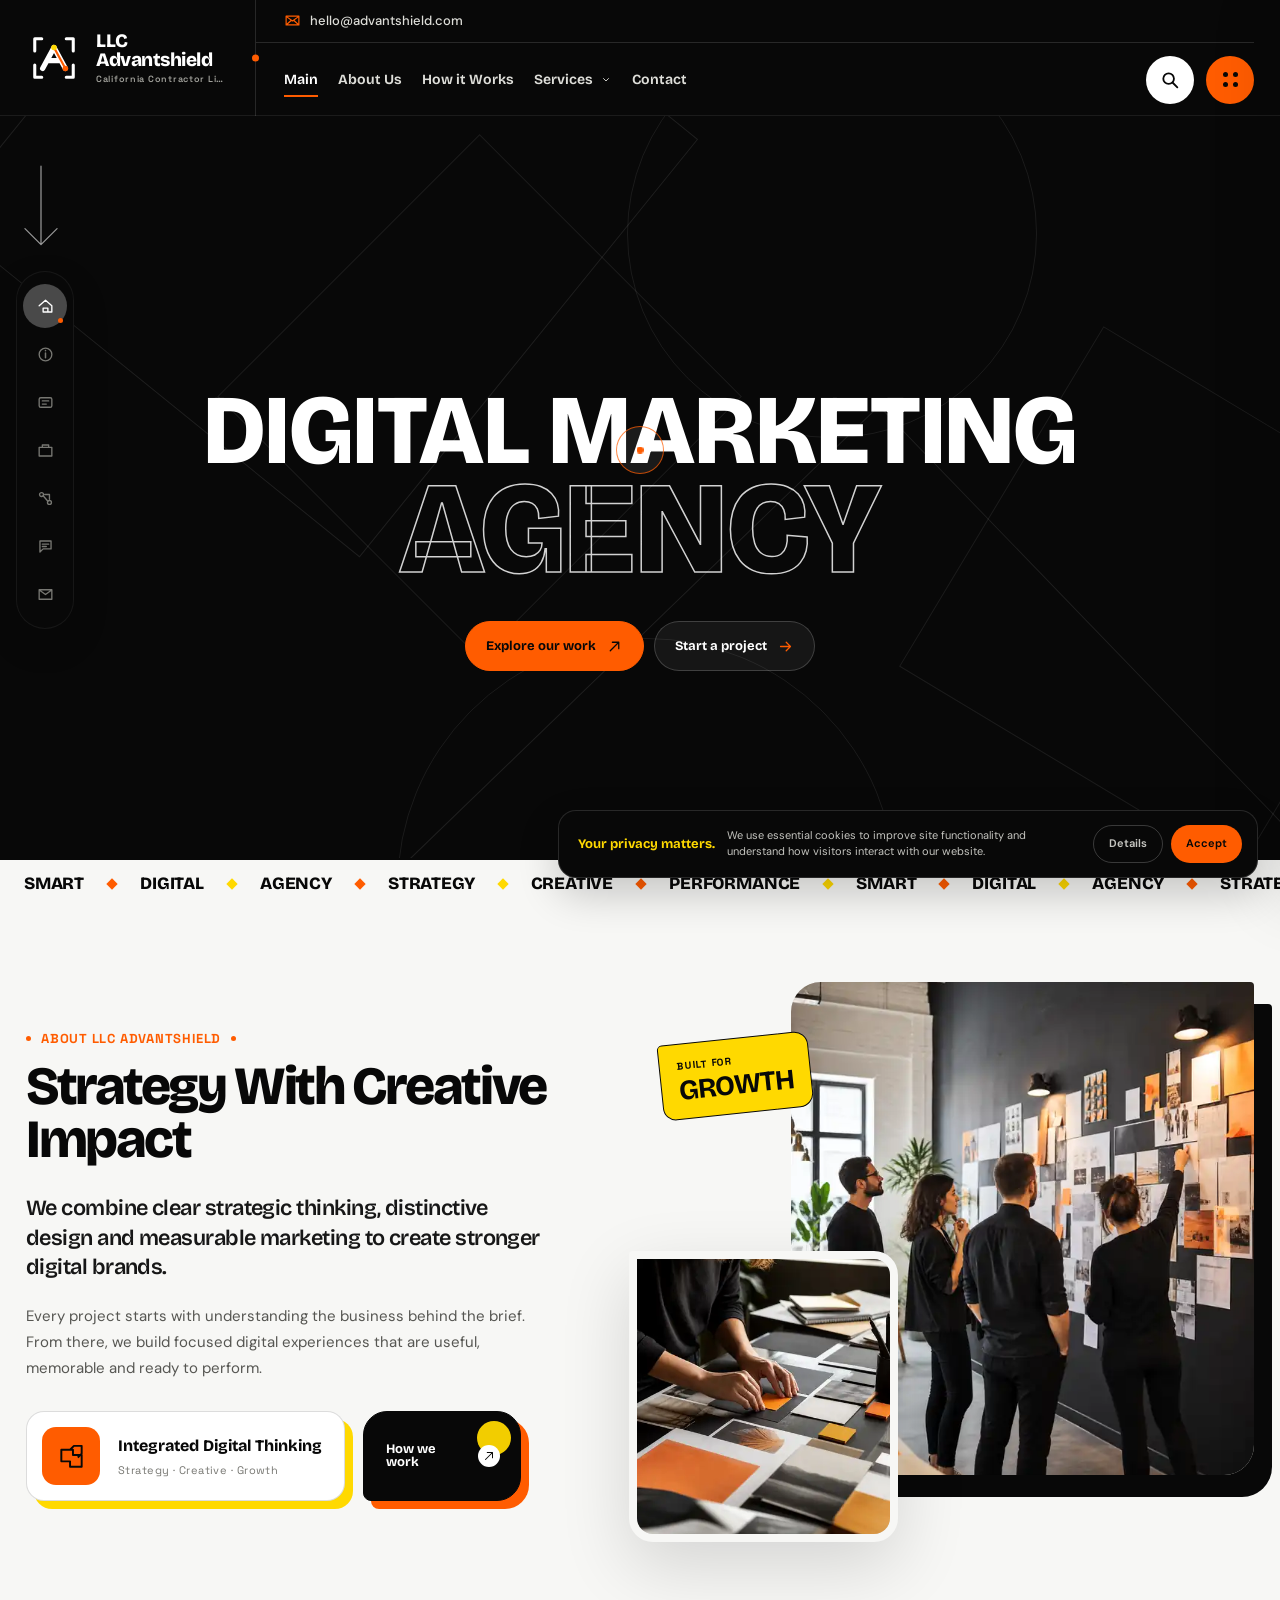
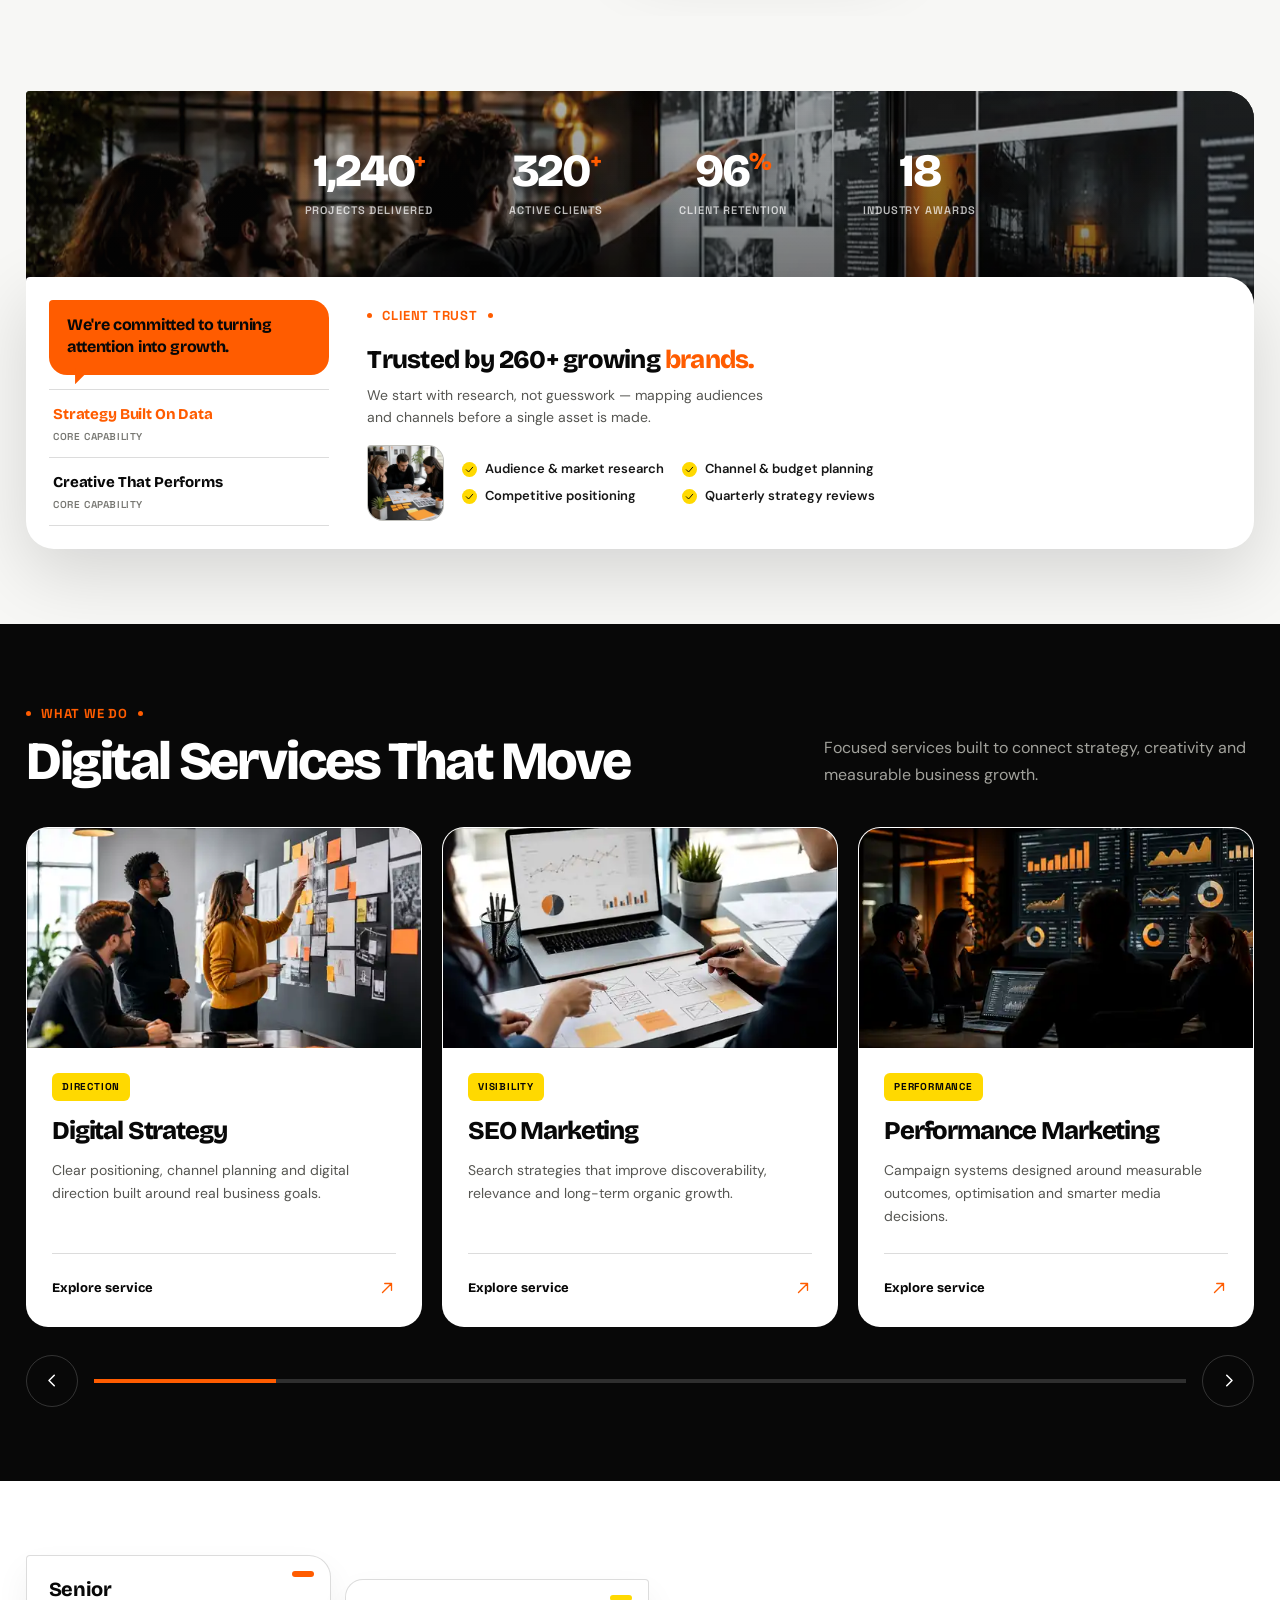
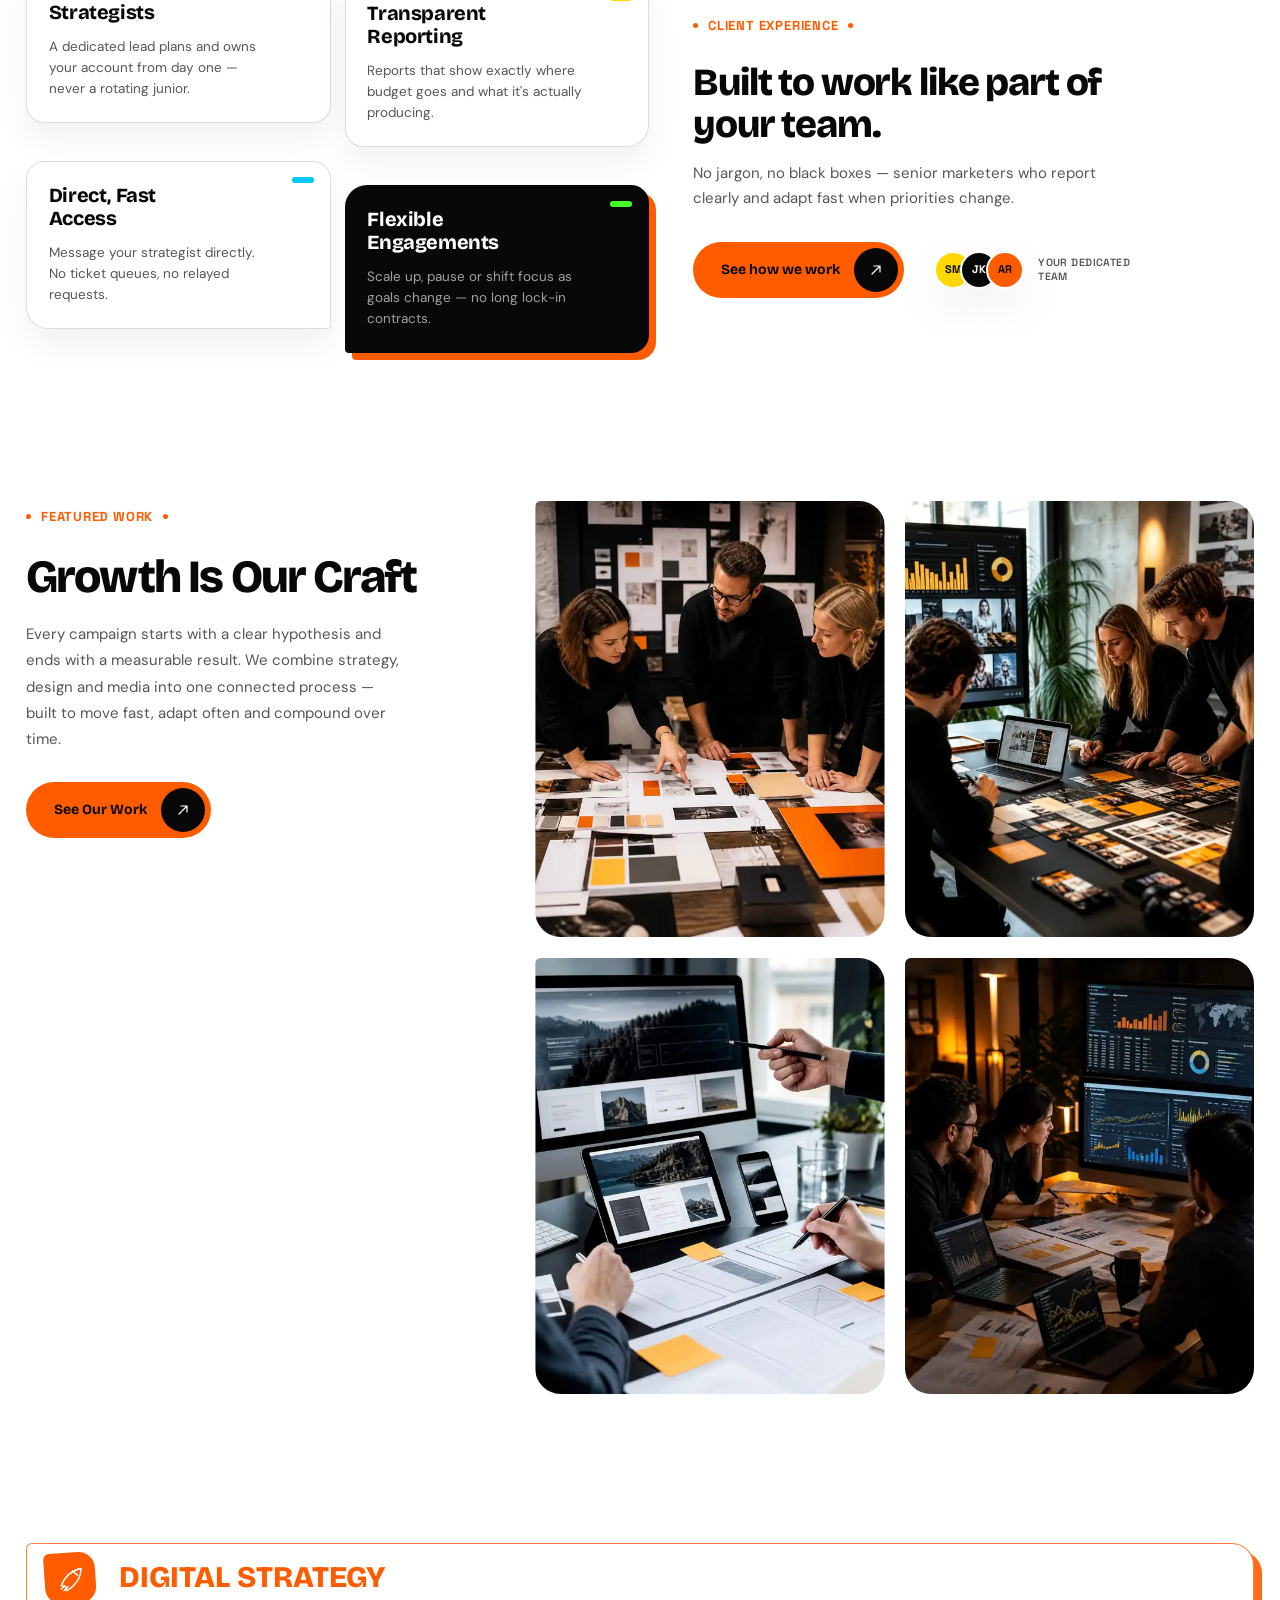
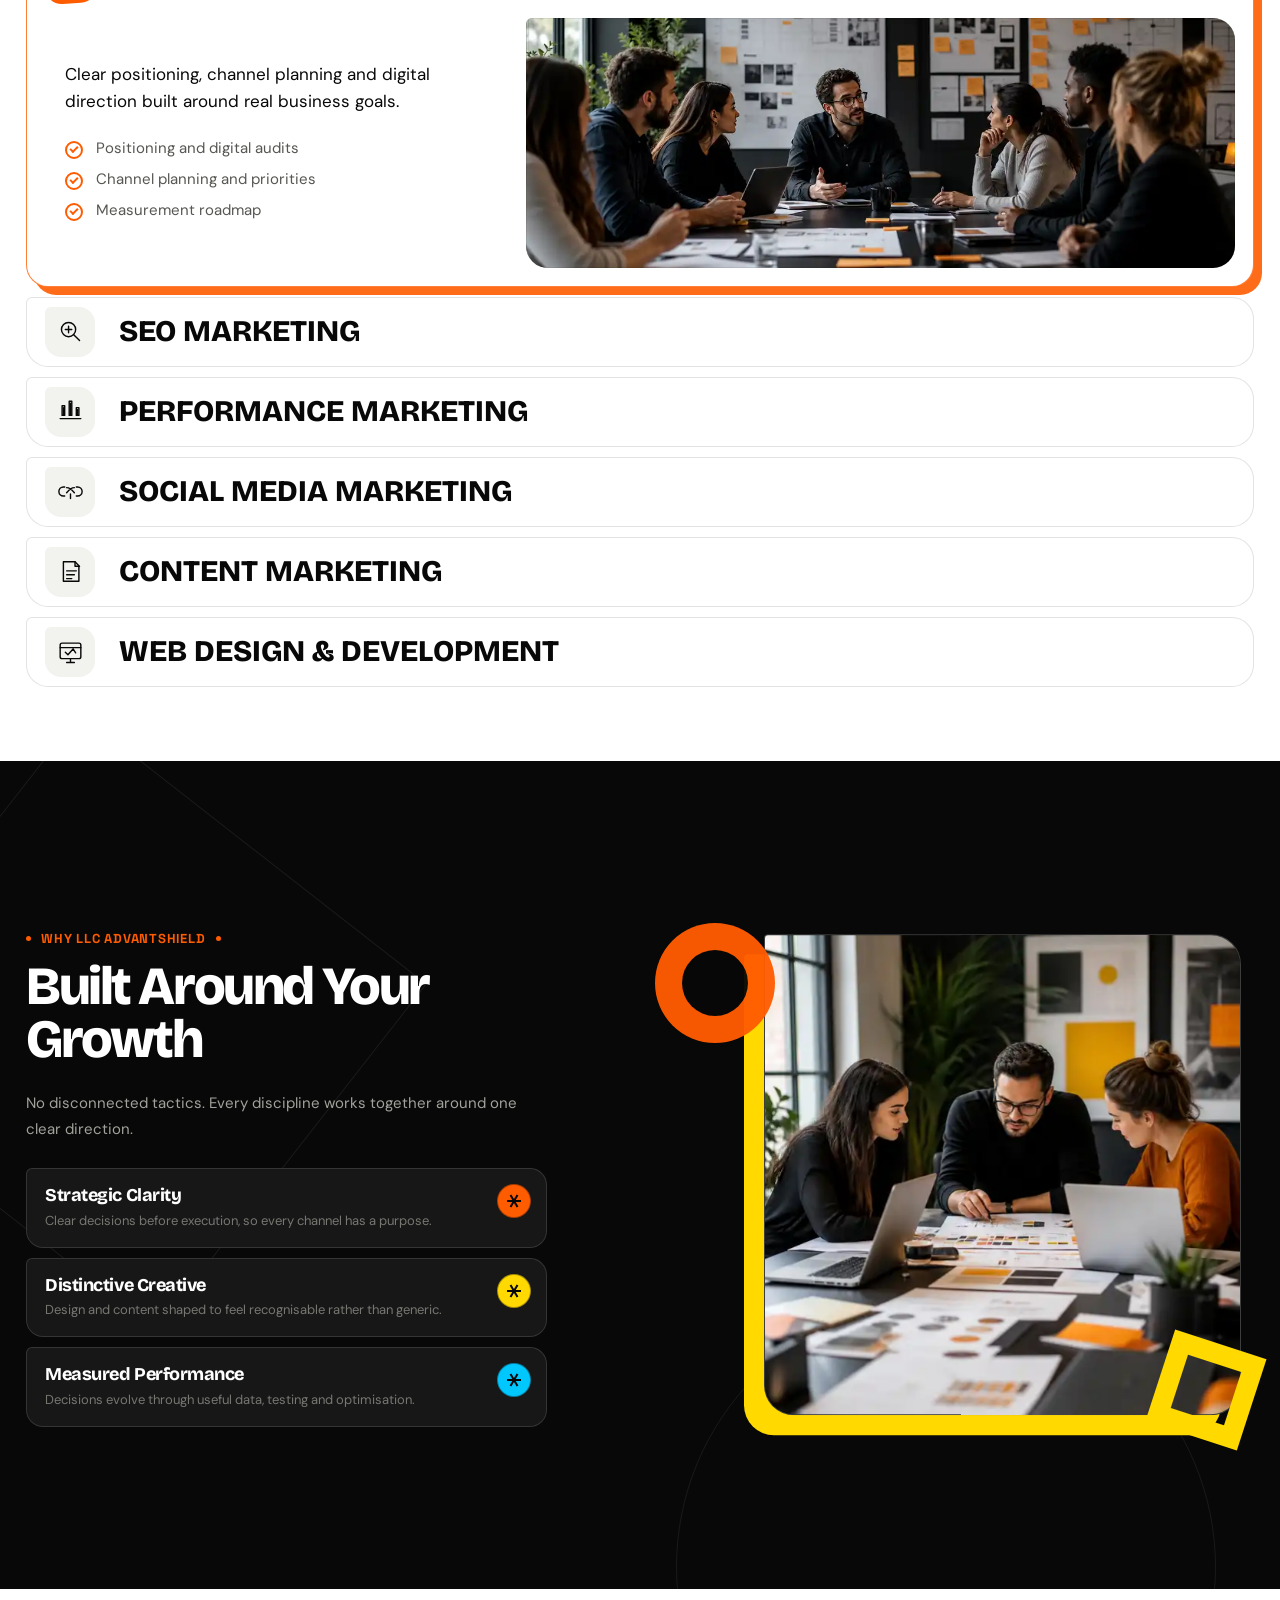
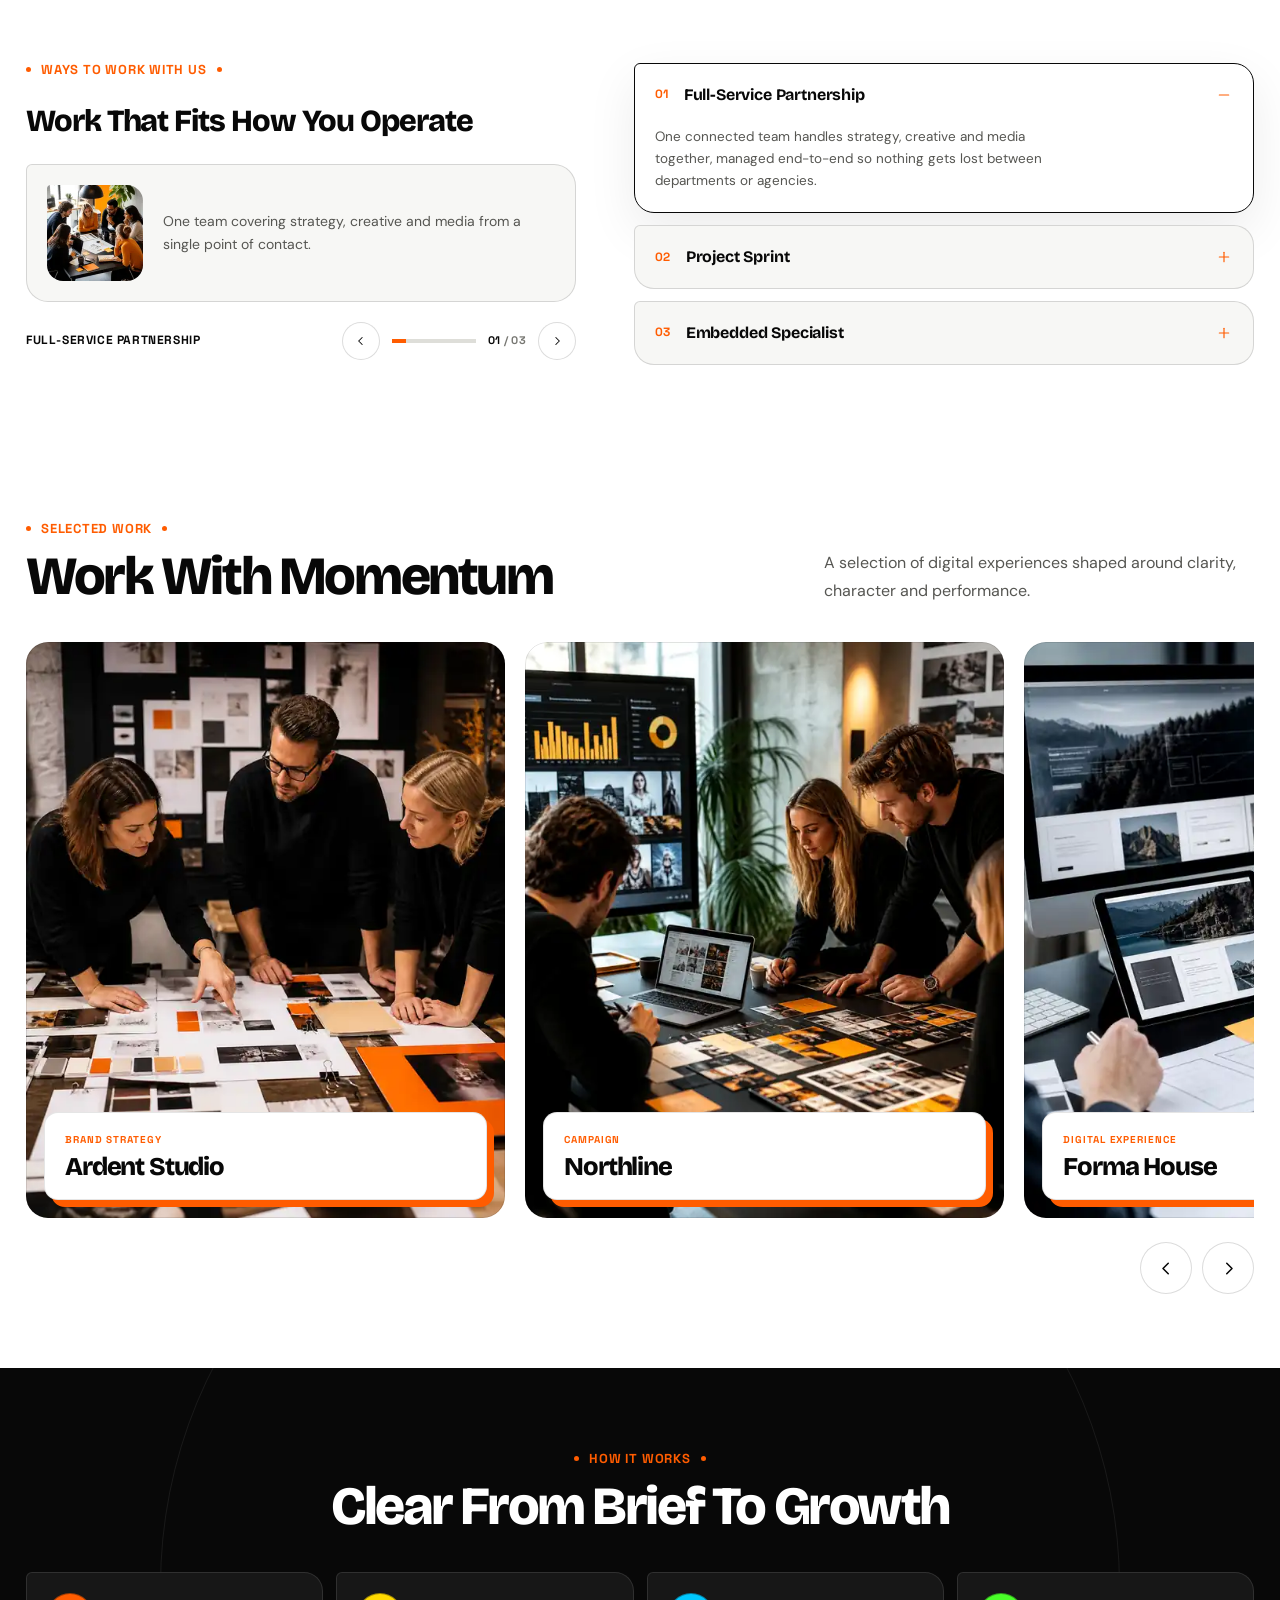
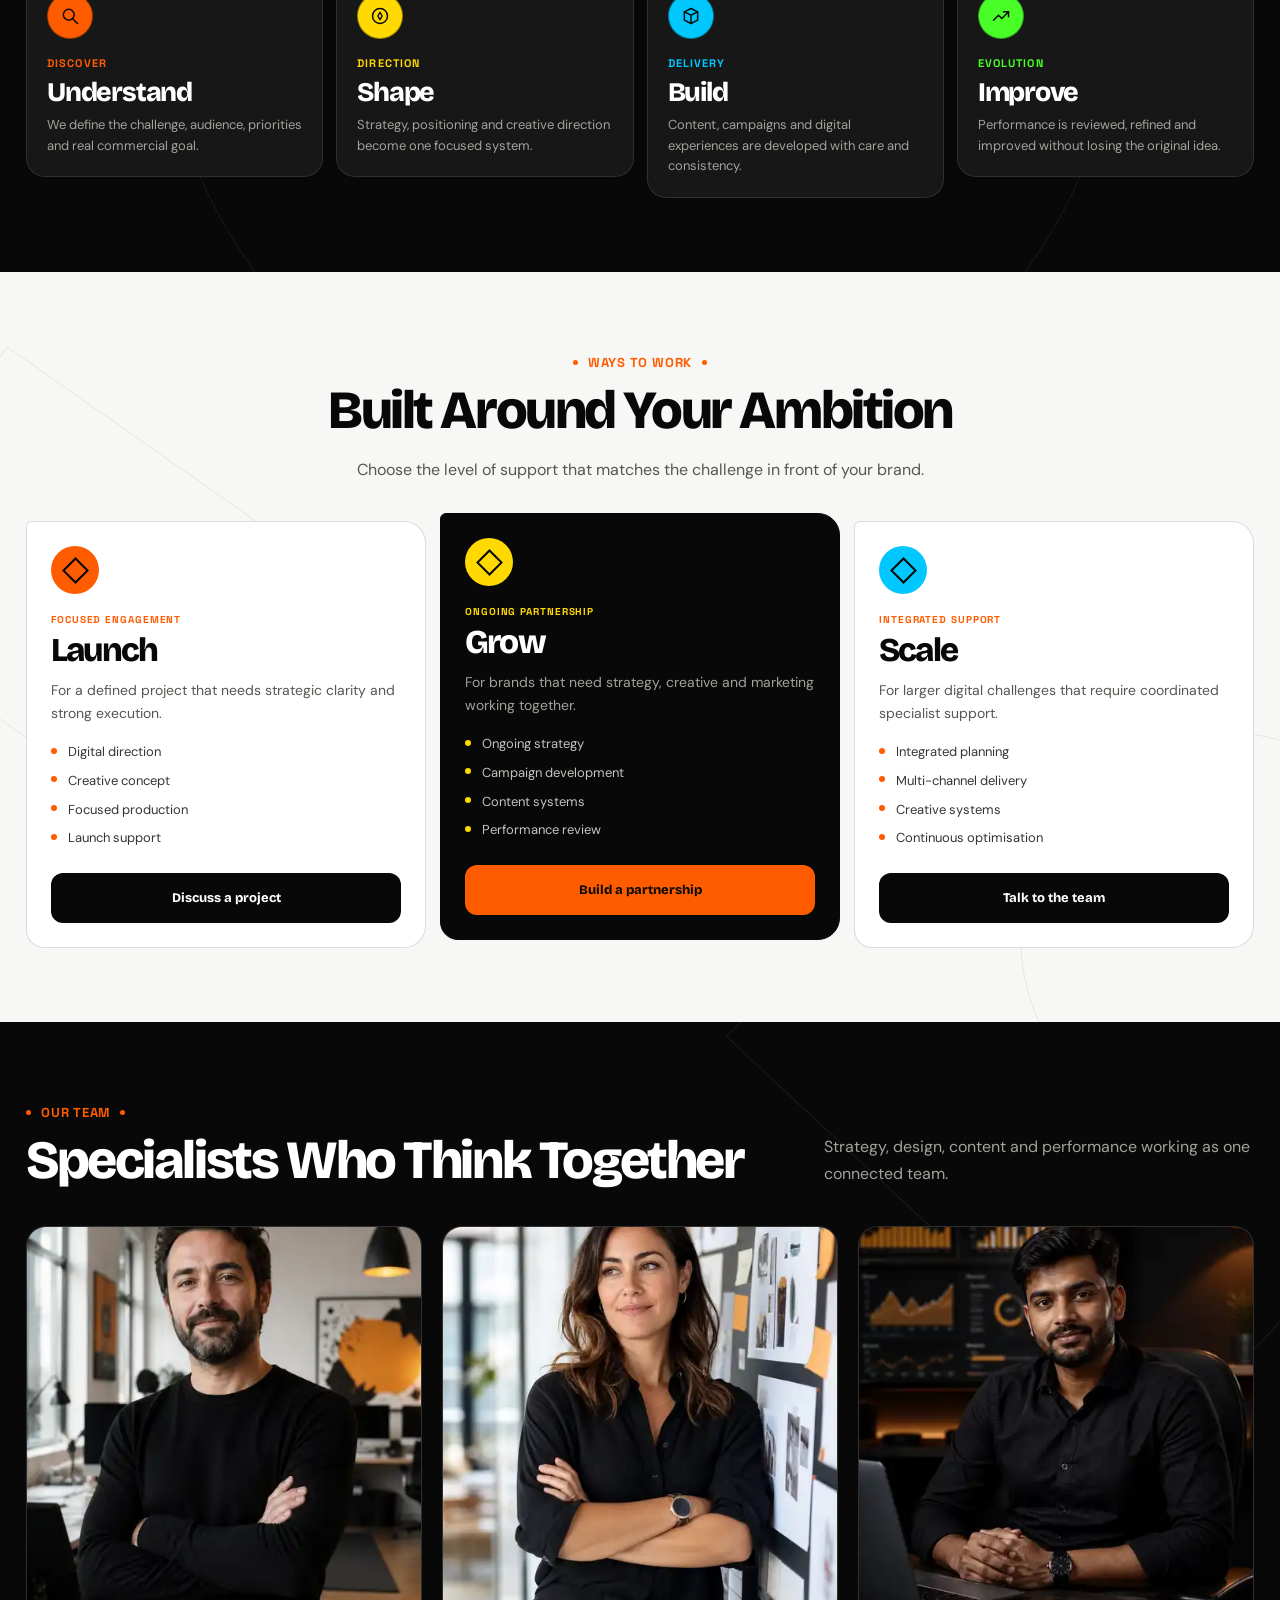
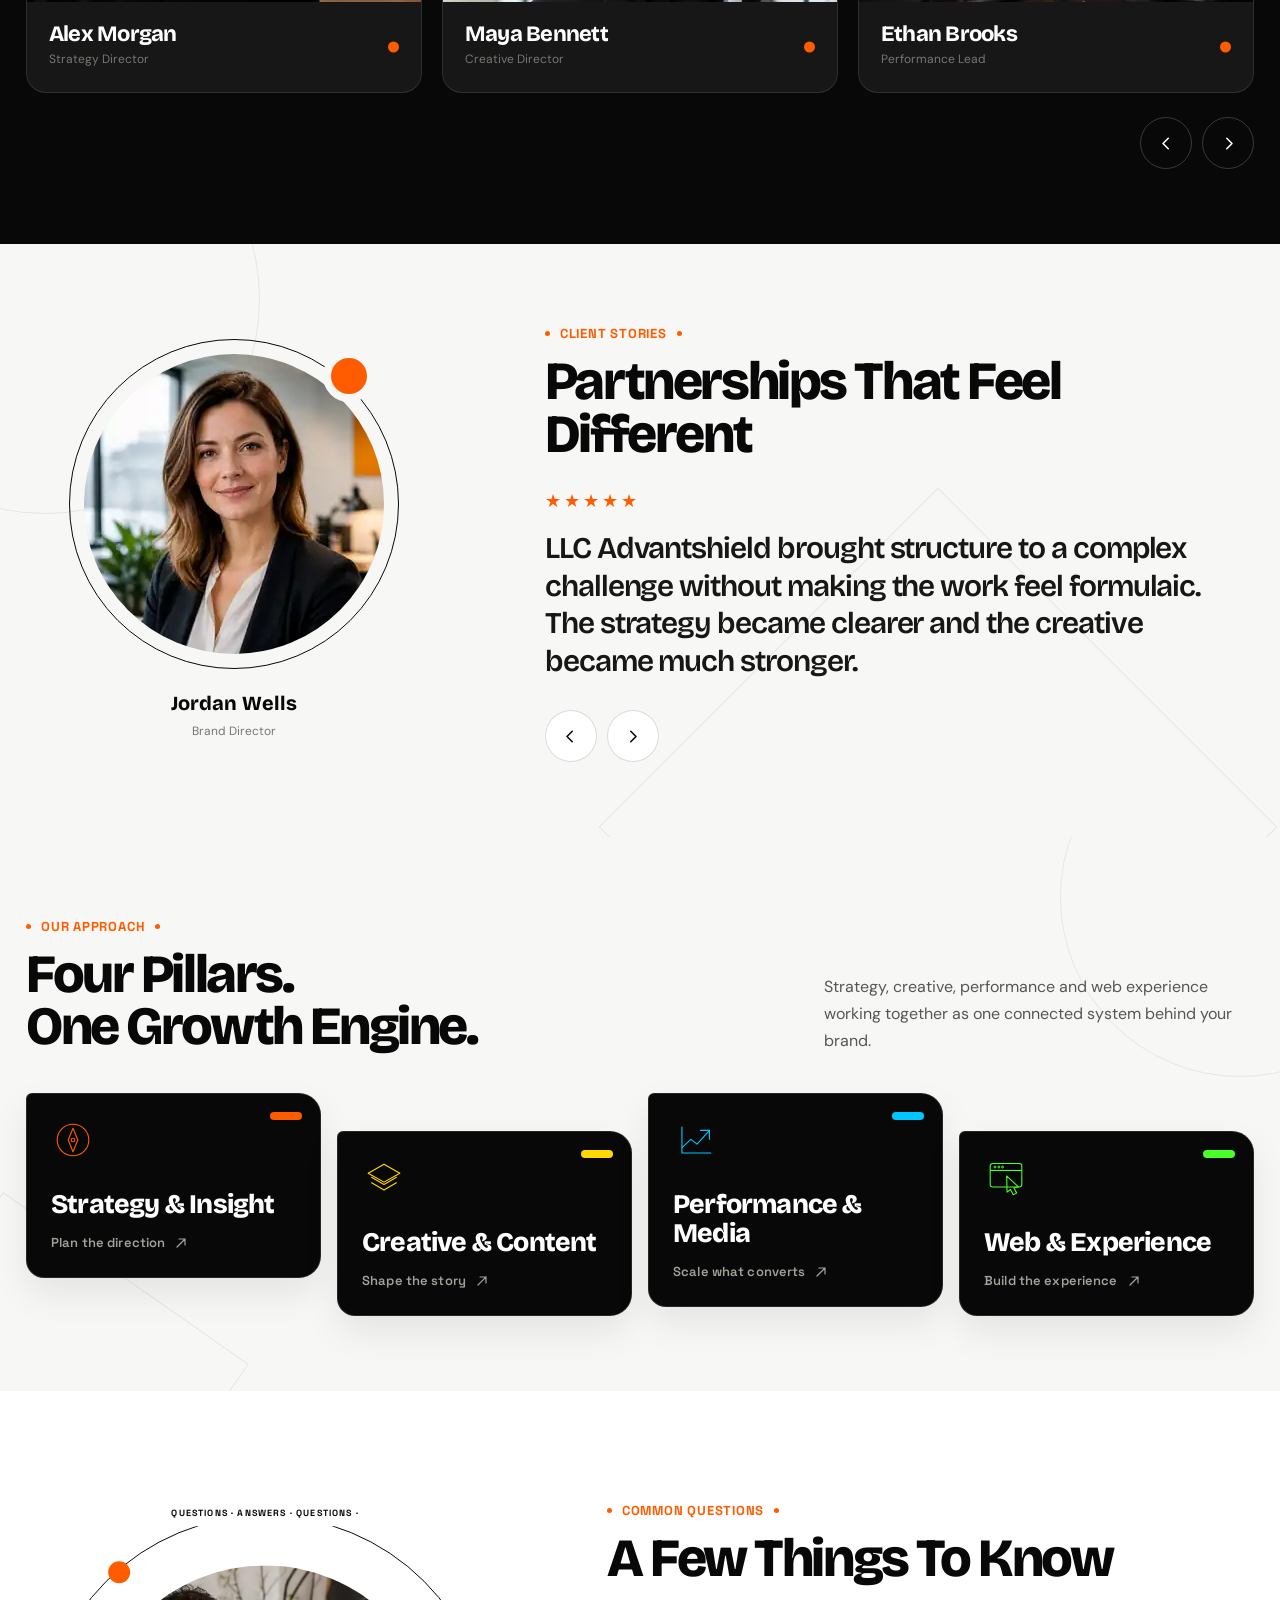
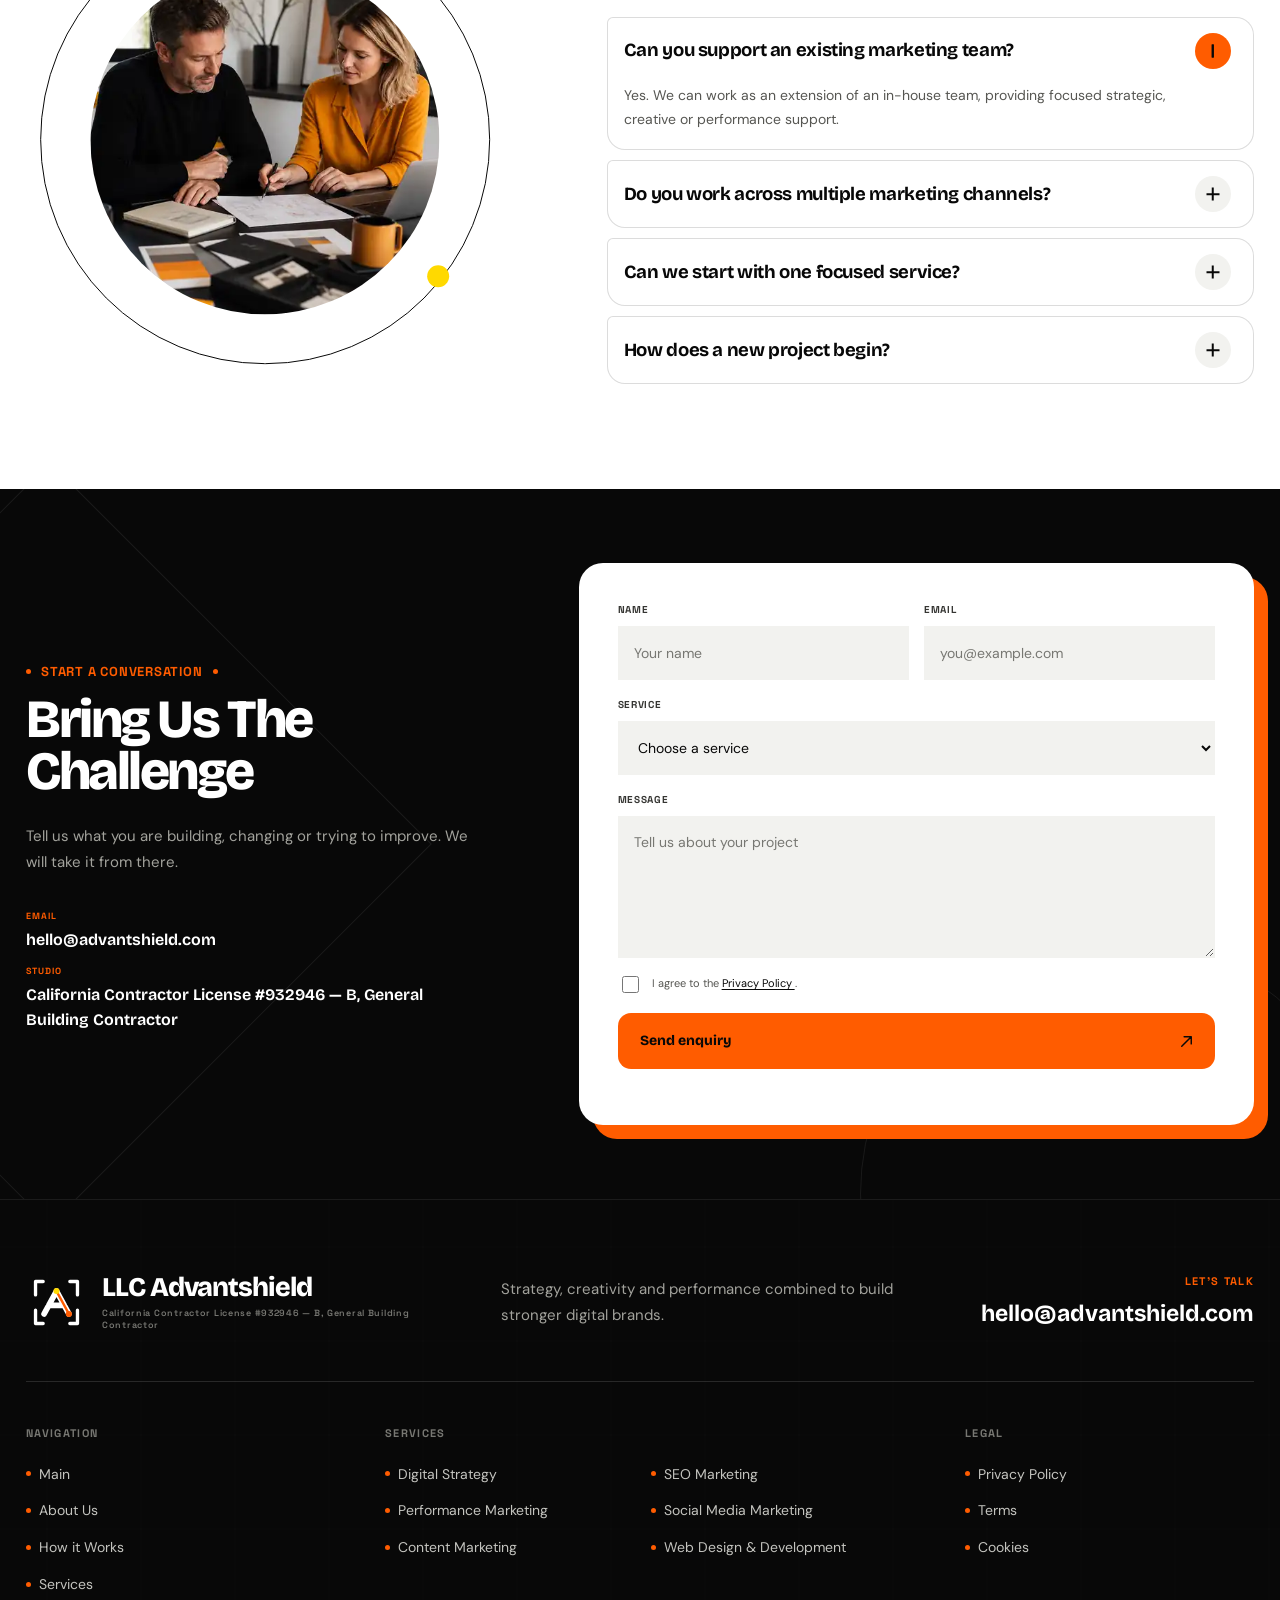
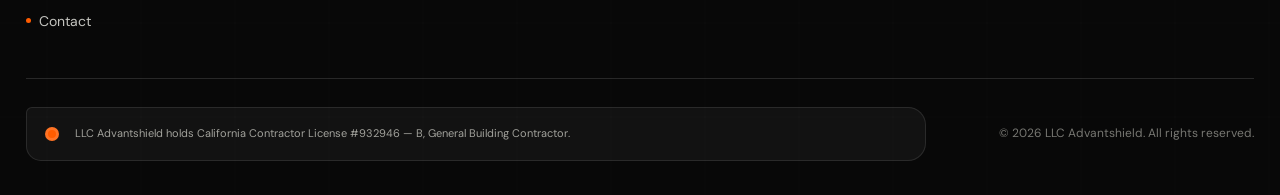
==== commit 5295518c: "!" ====
--- a/index.html
+++ b/index.html
@@ -10,12 +10,12 @@
 
     <meta
         name="description"
-        content="NEXORA is a premium digital marketing agency focused on strategy, performance, content and digital experiences."
+        content="LLC Advantshield. California Contractor License #932946 — B, General Building Contractor."
     >
 
     <meta name="theme-color" content="#080808">
 
-    <title>NEXORA | Digital Marketing Agency</title>
+    <title>LLC Advantshield | California Contractor License #932946 — B, General Building Contractor</title>
 
     <link
         rel="icon"
@@ -88,7 +88,7 @@
             <a
                 class="site-header__brand"
                 href="index.html"
-                aria-label="NEXORA home"
+                aria-label="LLC Advantshield home"
             >
                 <img
                     class="site-header__logo"
@@ -104,14 +104,14 @@
                         class="site-header__brand-name"
                         data-brand-name
                     >
-                        NEXORA
+                        LLC Advantshield
                     </strong>
 
                     <span
                         class="site-header__brand-tagline"
                         data-brand-tagline
                     >
-                        DIGITAL AGENCY
+                        California Contractor License #932946 — B, General Building Contractor
                     </span>
                 </span>
             </a>
@@ -123,7 +123,7 @@
                 <div class="site-header__top">
                     <a
                         class="site-header__email"
-                        href="mailto:hello@nexora-agency.com"
+                        href="mailto:hello@advantshield.com"
                         data-site-email-link
                     >
                         <svg
@@ -141,7 +141,7 @@
                         </svg>
 
                         <span data-site-email>
-                            hello@nexora-agency.com
+                            hello@advantshield.com
                         </span>
                     </a>
 
@@ -259,8 +259,8 @@
                 >
 
                 <span>
-                    <strong data-brand-name>NEXORA</strong>
-                    <small data-brand-tagline>DIGITAL AGENCY</small>
+                    <strong data-brand-name>LLC Advantshield</strong>
+                    <small data-brand-tagline>California Contractor License #932946 — B, General Building Contractor</small>
                 </span>
             </a>
 
@@ -356,14 +356,14 @@
                         </svg>
 
                         <span data-site-address>
-                            48 Mercer Street, London, UK
+                            California Contractor License #932946 — B, General Building Contractor
                         </span>
                     </div>
 
 
                     <a
                         class="burger-panel__contact-item"
-                        href="mailto:hello@nexora-agency.com"
+                        href="mailto:hello@advantshield.com"
                         data-site-email-link
                     >
                         <svg
@@ -381,7 +381,7 @@
                         </svg>
 
                         <span data-site-email>
-                            hello@nexora-agency.com
+                            hello@advantshield.com
                         </span>
                     </a>
 
@@ -854,7 +854,7 @@
                         data-aos="fade-up"
                     >
                         <span class="section-label">
-                            About NEXORA
+                            About LLC Advantshield
                         </span>
 
                         <h2 class="section-title">
@@ -997,7 +997,7 @@
                 >
                     <img
                         src="assets/images/trusted/trusted-team.webp"
-                        alt="NEXORA team reviewing a live campaign"
+                        alt="LLC Advantshield team reviewing a live campaign"
                         width="1480"
                         height="440"
                         loading="lazy"
@@ -2432,7 +2432,7 @@
                         data-aos="fade-right"
                     >
                         <span class="section-label">
-                            Why NEXORA
+                            Why LLC Advantshield
                         </span>
 
                         <h2 class="section-title">
@@ -3612,7 +3612,7 @@
                                     </div>
 
                                     <blockquote>
-                                        NEXORA brought structure to a
+                                        LLC Advantshield brought structure to a
                                         complex challenge without making
                                         the work feel formulaic. The
                                         strategy became clearer and the
@@ -4154,7 +4154,7 @@
 
                             <a
                                 class="contact__detail"
-                                href="mailto:hello@nexora-agency.com"
+                                href="mailto:hello@advantshield.com"
                                 data-site-email-link
                             >
                                 <span class="contact__detail-label">
@@ -4162,7 +4162,7 @@
                                 </span>
 
                                 <strong data-site-email>
-                                    hello@nexora-agency.com
+                                    hello@advantshield.com
                                 </strong>
                             </a>
 
@@ -4173,7 +4173,7 @@
                                 </span>
 
                                 <strong data-site-address>
-                                    48 Mercer Street, London, UK
+                                    California Contractor License #932946 — B, General Building Contractor
                                 </strong>
                             </div>
 
@@ -4360,11 +4360,11 @@
 
                     <span>
                         <strong data-brand-name>
-                            NEXORA
+                            LLC Advantshield
                         </strong>
 
                         <small data-brand-tagline>
-                            DIGITAL AGENCY
+                            California Contractor License #932946 — B, General Building Contractor
                         </small>
                     </span>
                 </a>
@@ -4381,13 +4381,13 @@
 
                 <a
                     class="site-footer__email"
-                    href="mailto:hello@nexora-agency.com"
+                    href="mailto:hello@advantshield.com"
                     data-site-email-link
                 >
                     <span>Let’s talk</span>
 
                     <strong data-site-email>
-                        hello@nexora-agency.com
+                        hello@advantshield.com
                     </strong>
                 </a>
 
@@ -4425,18 +4425,15 @@
                     class="site-footer__disclaimer"
                     data-site-disclaimer
                 >
-                    NEXORA is an independent digital marketing
-                    agency. Services, project scope, timelines and
-                    deliverables may vary depending on individual
-                    business requirements and agreed project terms.
+                    LLC Advantshield holds California Contractor License #932946 — B, General Building Contractor.
                 </p>
 
 
                 <p class="site-footer__copyright">
                     ©
-                    <span data-current-year></span>
+                    <span data-current-year>2026</span>
                     <span data-footer-copyright-name>
-                        NEXORA
+                        LLC Advantshield
                     </span>.
                     All rights reserved.
                 </p>
--- a/assets/css/global.css
+++ b/assets/css/global.css
@@ -1,5 +1,5 @@
 /* =========================================================
-   NEXORA — GLOBAL
+   LLC Advantshield — GLOBAL
    ========================================================= */
 
 
@@ -534,22 +534,23 @@
 }
 
 .site-header__brand-name {
-    overflow: hidden;
-
     color: var(--color-white);
 
     font-family: var(--font-primary);
-    font-size: 25px;
+    font-size: clamp(18px, 1.35vw, 22px);
     font-weight: 800;
-    line-height: 1;
-    letter-spacing: -0.04em;
-
-    text-overflow: ellipsis;
-    white-space: nowrap;
+    line-height: 0.95;
+    letter-spacing: -0.025em;
+
+    white-space: normal;
 }
 
 .site-header__brand-tagline {
     margin-top: 6px;
+
+    display: block;
+    max-width: 170px;
+    overflow: hidden;
 
     color: var(--color-gray-400);
 
@@ -557,7 +558,10 @@
     font-size: 9px;
     font-weight: 600;
     line-height: 1;
-    letter-spacing: 0.18em;
+    letter-spacing: 0.08em;
+
+    text-overflow: ellipsis;
+    white-space: nowrap;
 }
 
 
@@ -1735,6 +1739,7 @@
 .site-footer__brand > span {
     display: flex;
     flex-direction: column;
+    min-width: 0;
 }
 
 .site-footer__brand strong {
@@ -1748,12 +1753,15 @@
 .site-footer__brand small {
     margin-top: 6px;
 
+    max-width: 420px;
+
     color: var(--color-gray-500);
 
     font-family: var(--font-accent);
     font-size: 9px;
     font-weight: 600;
-    letter-spacing: 0.17em;
+    line-height: 1.35;
+    letter-spacing: 0.08em;
 }
 
 .site-footer__description {
@@ -2487,7 +2495,7 @@
     }
 
     .site-header__brand-name {
-        font-size: 22px;
+        font-size: 19px;
     }
 
     .site-nav__list {
@@ -2544,7 +2552,7 @@
     }
 
     .site-header__brand-name {
-        font-size: 21px;
+        font-size: 19px;
     }
 
     .site-header__content {
--- a/assets/css/index.css
+++ b/assets/css/index.css
@@ -1,5 +1,5 @@
 /* =========================================================
-   NEXORA — HOME PAGE
+   LLC Advantshield — HOME PAGE
    assets/css/index.css
    ========================================================= */
 
